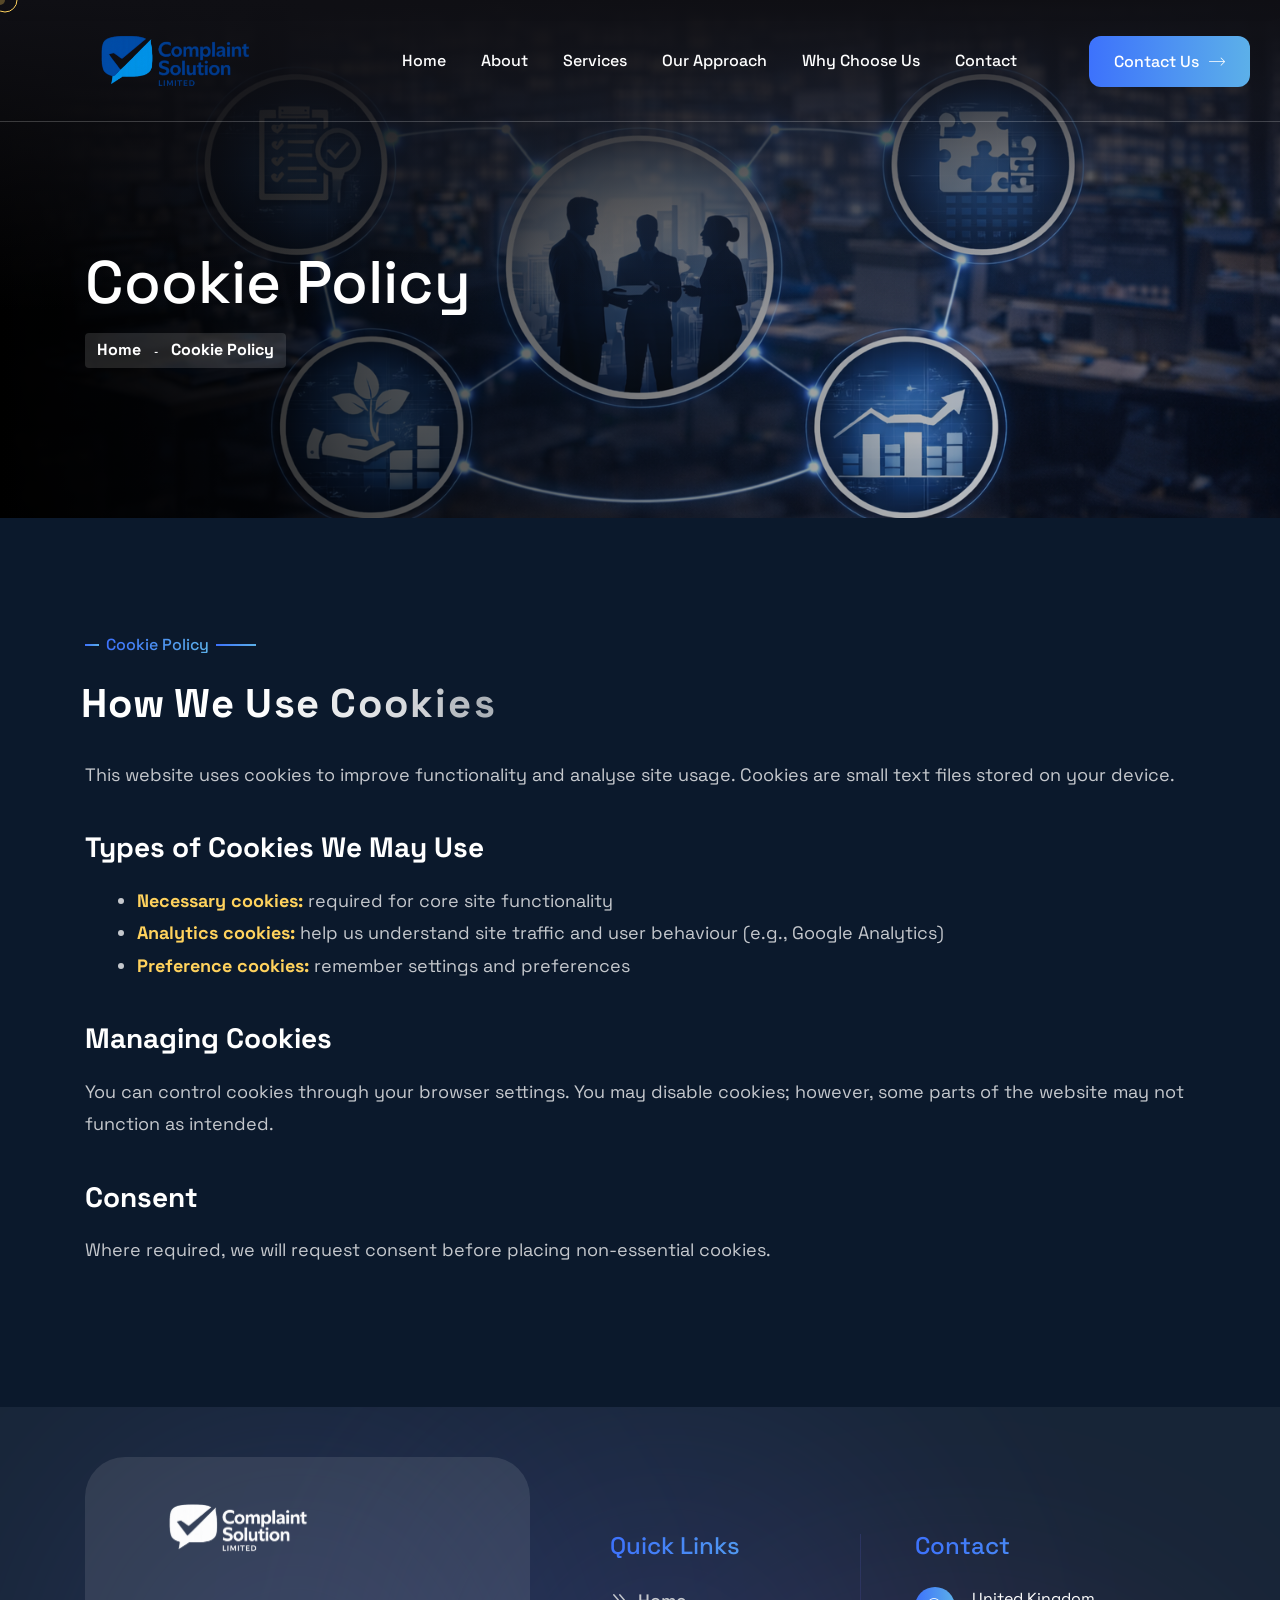
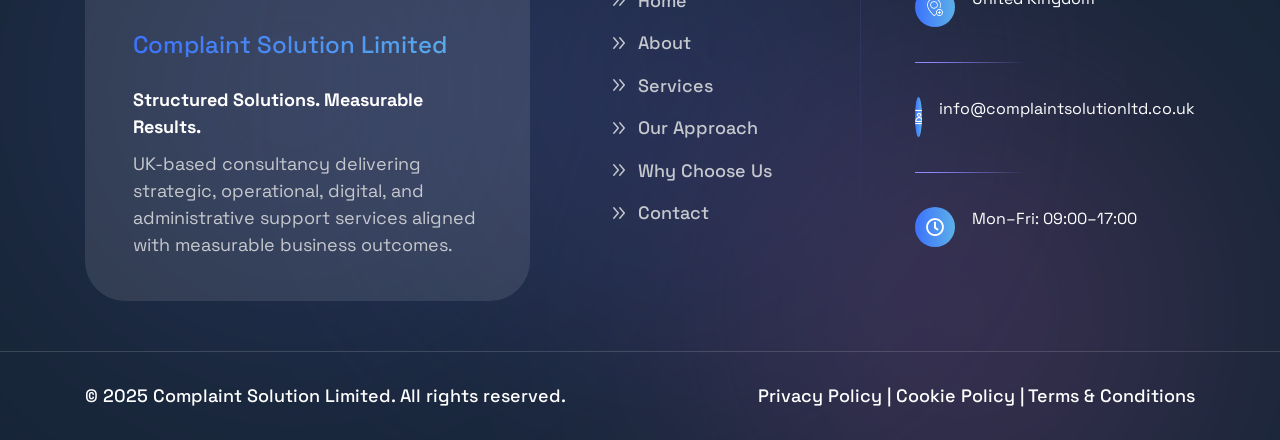
==== techguru-pack/03-deploy/cookie-policy.html @ a0448b96 "updated" ====
<!DOCTYPE html>
<html lang="en">

<head>
    <meta charset="UTF-8" />
    <meta name="viewport" content="width=device-width, initial-scale=1.0" />
    <title> Cookie Policy || Complaint Solution Limited </title>
    <!-- favicons Icons -->
    <link rel="apple-touch-icon" sizes="180x180" href="assets/images/favicons/apple-touch-icon.png" />
    <link rel="icon" type="image/png" sizes="32x32" href="assets/images/favicons/favicon-32x32.png" />
    <link rel="icon" type="image/png" sizes="16x16" href="assets/images/favicons/favicon-16x16.png" />
    <link rel="manifest" href="assets/images/favicons/site.webmanifest" />
    <meta name="description" content="Cookie Policy for Complaint Solution Limited" />

    <!-- fonts -->
    <link rel="preconnect" href="https://fonts.googleapis.com">
    <link rel="preconnect" href="https://fonts.gstatic.com" crossorigin>

    <link href="https://fonts.googleapis.com/css2?family=Space+Grotesk:wght@300..700&display=swap" rel="stylesheet">
    <link href="https://fonts.googleapis.com/css2?family=Marcellus&display=swap" rel="stylesheet">


    <link rel="stylesheet" href="assets/css/bootstrap.min.css" />
    <link rel="stylesheet" href="assets/css/animate.min.css" />
    <link rel="stylesheet" href="assets/css/custom-animate.css" />
    <link rel="stylesheet" href="assets/css/swiper.min.css" />
    <link rel="stylesheet" href="assets/css/font-awesome-all.css" />
    <link rel="stylesheet" href="assets/css/jarallax.css" />
    <link rel="stylesheet" href="assets/css/jquery.magnific-popup.css" />
    <link rel="stylesheet" href="assets/css/odometer.min.css" />
    <link rel="stylesheet" href="assets/css/flaticon.css">
    <link rel="stylesheet" href="assets/css/owl.carousel.min.css" />
    <link rel="stylesheet" href="assets/css/owl.theme.default.min.css" />
    <link rel="stylesheet" href="assets/css/nice-select.css" />
    <link rel="stylesheet" href="assets/css/jquery-ui.css" />
    <link rel="stylesheet" href="assets/css/aos.css" />
    <link rel="stylesheet" href="assets/css/twentytwenty.css" />


    <link rel="stylesheet" href="assets/css/module-css/banner.css" />
    <link rel="stylesheet" href="assets/css/module-css/slider.css" />
    <link rel="stylesheet" href="assets/css/module-css/footer.css" />
    <link rel="stylesheet" href="assets/css/module-css/services.css" />
    <link rel="stylesheet" href="assets/css/module-css/sliding-text.css" />
    <link rel="stylesheet" href="assets/css/module-css/about.css" />
    <link rel="stylesheet" href="assets/css/module-css/counter.css" />
    <link rel="stylesheet" href="assets/css/module-css/portfolio.css" />
    <link rel="stylesheet" href="assets/css/module-css/process.css" />
    <link rel="stylesheet" href="assets/css/module-css/contact.css" />
    <link rel="stylesheet" href="assets/css/module-css/testimonial.css" />
    <link rel="stylesheet" href="assets/css/module-css/brand.css" />
    <link rel="stylesheet" href="assets/css/module-css/newsletter.css" />
    <link rel="stylesheet" href="assets/css/module-css/team.css" />
    <link rel="stylesheet" href="assets/css/module-css/pricing.css" />
    <link rel="stylesheet" href="assets/css/module-css/event.css" />
    <link rel="stylesheet" href="assets/css/module-css/blog.css" />
    <link rel="stylesheet" href="assets/css/module-css/why-choose.css" />
    <link rel="stylesheet" href="assets/css/module-css/page-header.css" />

    <!-- template styles -->
    <link rel="stylesheet" href="assets/css/style.css" />
    <link rel="stylesheet" href="assets/css/responsive.css" />
</head>

<body class="custom-cursor inner-page">

    <div class="custom-cursor__cursor"></div>
    <div class="custom-cursor__cursor-two"></div>

    <!--Start Preloader-->
    <div class="loader js-preloader">
        <div></div>
        <div></div>
        <div></div>
    </div>
    <!--End Preloader-->

    <div class="page-wrapper">
        <header class="main-header-two">
            <div class="main-menu-two__top">
            </div>
            <nav class="main-menu main-menu-two">
                <div class="main-menu-two__wrapper">
                    <div class="main-menu-two__wrapper-inner">
                        <div class="main-menu-two__left">
                            <div class="main-menu-two__logo">
                                <a href="index.html"><img src="assets/images/Final_Logo/logo1.png" alt=""></a>
                            </div>
                        </div>
                        <div class="main-menu-two__main-menu-box">
                            <a href="#" class="mobile-nav__toggler"><i class="fa fa-bars"></i></a>
                            <ul class="main-menu__list">
                                <li class="scrollToLink">
                                    <a href="index.html#home">Home</a>
                                </li>
                                <li class="scrollToLink">
                                    <a href="index.html#about">About</a>
                                </li>
                                <li class="scrollToLink">
                                    <a href="index.html#services">Services</a>
                                </li>
                                <li class="scrollToLink">
                                    <a href="index.html#approach">Our Approach</a>
                                </li>
                                <li class="scrollToLink">
                                    <a href="index.html#why-choose">Why Choose Us</a>
                                </li>
                                <li class="scrollToLink">
                                    <a href="index.html#contact">Contact</a>
                                </li>
                            </ul>
                        </div>
                        <div class="main-menu-two__right">
                            <div class="main-menu-two__btn-box">
                                <a href="index.html#contact" class="thm-btn">Contact Us<span
                                        class="icon-right-arrow"></span></a>
                            </div>
                        </div>
                    </div>
                </div>
            </nav>
        </header>

        <div class="stricky-header stricked-menu main-menu main-menu-two">
            <div class="sticky-header__content"></div><!-- /.sticky-header__content -->
        </div><!-- /.stricky-header -->

        <!--Page Header Start-->
        <section class="page-header">
            <div class="page-header__bg" style="background-image: url(assets/images/Ref/About1.png);"></div>
            <div class="container">
                <div class="page-header__inner">
                    <h2>Cookie Policy</h2>
                    <div class="thm-breadcrumb__box">
                        <ul class="thm-breadcrumb list-unstyled">
                            <li><a href="index.html">Home</a></li>
                            <li><span>-</span></li>
                            <li>Cookie Policy</li>
                        </ul>
                    </div>
                </div>
            </div>
        </section>
        <!--Page Header End-->

        <!--Cookie Policy Start-->
        <section class="privacy-policy" style="padding: 120px 0;">
            <div class="container">
                <div class="row">
                    <div class="col-xl-12">
                        <div class="privacy-policy__content" style="color: var(--techguru-gray);">
                            <div class="section-title text-left sec-title-animation animation-style2" style="margin-bottom: 30px;">
                                <div class="section-title__tagline-box">
                                    <div class="section-title__tagline-shape-1"></div>
                                    <span class="section-title__tagline">Cookie Policy</span>
                                    <div class="section-title__tagline-shape-2"></div>
                                </div>
                                <h2 class="section-title__title title-animation">How We Use Cookies</h2>
                            </div>
                            <p style="font-size: 18px; line-height: 1.8; margin-bottom: 20px;">This website uses cookies to improve functionality and analyse site usage. Cookies are small
                            text files stored on your device.</p>
                            
                            <h3 style="margin-top: 40px; margin-bottom: 20px; font-weight: 700; color: var(--techguru-white);">Types of Cookies We May Use</h3>
                            <ul style="list-style-type: disc; margin-left: 20px; margin-bottom: 20px; font-size: 18px; line-height: 1.8;">
                                <li><strong style="color: var(--techguru-base);">Necessary cookies:</strong> required for core site functionality</li>
                                <li><strong style="color: var(--techguru-base);">Analytics cookies:</strong> help us understand site traffic and user behaviour (e.g., Google Analytics)</li>
                                <li><strong style="color: var(--techguru-base);">Preference cookies:</strong> remember settings and preferences</li>
                            </ul>

                            <h3 style="margin-top: 40px; margin-bottom: 20px; font-weight: 700; color: var(--techguru-white);">Managing Cookies</h3>
                            <p style="margin-bottom: 20px; font-size: 18px; line-height: 1.8;">You can control cookies through your browser settings. You may disable cookies; however,
                            some parts of the website may not function as intended.</p>

                            <h3 style="margin-top: 40px; margin-bottom: 20px; font-weight: 700; color: var(--techguru-white);">Consent</h3>
                            <p style="margin-bottom: 20px; font-size: 18px; line-height: 1.8;">Where required, we will request consent before placing non-essential cookies.</p>
                        </div>
                    </div>
                </div>
            </div>
        </section>
        <!--Cookie Policy End-->

        <!--Site Footer Two Start-->
        <footer class="site-footer-two">
            <div class="site-footer-two__shape-1"></div>
            <div class="site-footer-two__shape-2"></div>
            <div class="site-footer-two__shape-3"></div>
            <div class="site-footer-two__top">
                <div class="container">
                    <div class="row">
                        <div class="col-xl-5 col-lg-6 col-md-6 wow fadeInUp" data-wow-delay="100ms">
                            <div class="site-footer-two__about">
                                <div class="site-footer-two__logo">
                                    <a href="index.html"><img src="assets/images/Final_Logo/white_logo.png" alt=""></a>
                                </div>
                                <h4 class="footer-widget-two__title" style="margin-top: 20px;">Complaint Solution Limited</h4>
                                <p class="site-footer-two__about-text" style="color: var(--techguru-white); font-weight: 700; margin-bottom: 10px;">Structured Solutions. Measurable Results.</p>
                                <p class="site-footer-two__about-text">UK-based consultancy delivering strategic, operational, digital, and administrative support services aligned with measurable business outcomes.</p>
                            </div>
                        </div>
                        <div class="col-xl-3 col-lg-6 col-md-6 wow fadeInUp" data-wow-delay="200ms">
                            <div class="footer-widget-two__quick-links">
                                <h4 class="footer-widget-two__title">Quick Links</h4>
                                <ul class="footer-widget-two__quick-links-list list-unstyled">
                                    <li><a href="index.html#home"><span class="icon-right-arrow-2"></span>Home</a></li>
                                    <li><a href="index.html#about"><span class="icon-right-arrow-2"></span>About</a></li>
                                    <li><a href="index.html#services"><span class="icon-right-arrow-2"></span>Services</a></li>
                                    <li><a href="index.html#approach"><span class="icon-right-arrow-2"></span>Our Approach</a></li>
                                    <li><a href="index.html#why-choose"><span class="icon-right-arrow-2"></span>Why Choose Us</a></li>
                                    <li><a href="index.html#contact"><span class="icon-right-arrow-2"></span>Contact</a></li>
                                </ul>
                            </div>
                        </div>
                        <div class="col-xl-4 col-lg-6 col-md-6 wow fadeInUp" data-wow-delay="300ms">
                            <div class="footer-widget-two__support">
                                <h4 class="footer-widget-two__title">Contact</h4>
                                <ul class="list-unstyled site-footer-two__contact-list">
                                    <li>
                                        <div class="site-footer-two__contact-icon">
                                            <span class="icon-pin"></span>
                                        </div>
                                        <div class="site-footer-two__contact-content">
                                            <p class="site-footer-two__contact-info">United Kingdom</p>
                                        </div>
                                    </li>
                                    <li>
                                        <div class="site-footer-two__contact-icon">
                                            <span class="icon-contact"></span>
                                        </div>
                                        <div class="site-footer-two__contact-content">
                                            <p class="site-footer-two__contact-info">
                                                <a href="mailto:info@complaintsolutionltd.co.uk"
                                                    class="site-footer-two__contact-mail">info@complaintsolutionltd.co.uk</a>
                                            </p>
                                        </div>
                                    </li>
                                    <li>
                                        <div class="site-footer-two__contact-icon">
                                            <span class="far fa-clock"></span>
                                        </div>
                                        <div class="site-footer-two__contact-content">
                                            <p class="site-footer-two__contact-info">Mon–Fri: 09:00–17:00</p>
                                        </div>
                                    </li>
                                </ul>
                            </div>
                        </div>
                    </div>
                </div>
            </div>
            <div class="site-footer-two__bottom">
                <div class="container">
                    <div class="row">
                        <div class="col-xl-12">
                            <div class="site-footer-two__bottom-inner">
                                <div class="site-footer-two__copyright">
                                    <p class="site-footer-two__copyright-text">
                                        © 2025 Complaint Solution Limited. All rights reserved.
                                    </p>
                                </div>
                                <div class="site-footer-two__social-box">
                                    <p class="site-footer-two__copyright-text">
                                        <a href="privacy-policy.html">Privacy Policy</a> | <a href="cookie-policy.html">Cookie Policy</a> | <a href="terms-conditions.html">Terms & Conditions</a>
                                    </p>
                                </div>
                            </div>
                        </div>
                    </div>
                </div>
            </div>
        </footer>
        <!--Site Footer Two End-->

    </div>


    <div class="mobile-nav__wrapper">
        <div class="mobile-nav__overlay mobile-nav__toggler"></div>
        <!-- /.mobile-nav__overlay -->
        <div class="mobile-nav__content">
            <span class="mobile-nav__close mobile-nav__toggler"><i class="fa fa-times"></i></span>

            <div class="logo-box">
                <a href="index.html" aria-label="logo image"><img src="assets/images/resources/logo-2.png" width="150"
                        alt="" /></a>
            </div>
            <!-- /.logo-box -->
            <div class="mobile-nav__container"></div>
            <!-- /.mobile-nav__container -->

            <ul class="mobile-nav__contact list-unstyled">
                <li>
                    <i class="fa fa-envelope"></i>
                    <a href="mailto:info@complaintsolutionltd.co.uk">info@complaintsolutionltd.co.uk</a>
                </li>
            </ul><!-- /.mobile-nav__contact -->
            <div class="mobile-nav__top">
                <div class="mobile-nav__social">
                    <a href="#" class="fab fa-twitter"></a>
                    <a href="#" class="fab fa-facebook-square"></a>
                    <a href="#" class="fab fa-pinterest-p"></a>
                    <a href="#" class="fab fa-instagram"></a>
                </div><!-- /.mobile-nav__social -->
            </div><!-- /.mobile-nav__top -->

        </div>
        <!-- /.mobile-nav__content -->
    </div>
    <!-- /.mobile-nav__wrapper -->

    <!-- Search Popup -->
    <div class="search-popup">
        <div class="color-layer"></div>
        <button class="close-search"><span class="far fa-times fa-fw"></span></button>
        <form method="post" action="#">
            <div class="form-group">
                <input type="search" name="search-field" value="" placeholder="Search Here" required="">
                <button type="submit"><i class="fas fa-search"></i></button>
            </div>
        </form>
    </div>
    <!-- End Search Popup -->

    <a href="#" data-target="html" class="scroll-to-target scroll-to-top">
        <span class="scroll-to-top__wrapper"><span class="scroll-to-top__inner"></span></span>
        <span class="scroll-to-top__text"> Go Back Top</span>
    </a>

    <script src="assets/js/jquery-3.6.0.min.js"></script>
    <script src="assets/js/bootstrap.bundle.min.js"></script>
    <script src="assets/js/jarallax.min.js"></script>
    <script src="assets/js/jquery.ajaxchimp.min.js"></script>
    <script src="assets/js/jquery.appear.min.js"></script>
    <script src="assets/js/swiper.min.js"></script>
    <script src="assets/js/jquery.magnific-popup.min.js"></script>
    <script src="assets/js/jquery.validate.min.js"></script>
    <script src="assets/js/odometer.min.js"></script>
    <script src="assets/js/wNumb.min.js"></script>
    <script src="assets/js/wow.js"></script>
    <script src="assets/js/isotope.js"></script>
    <script src="assets/js/owl.carousel.min.js"></script>
    <script src="assets/js/jquery-ui.js"></script>
    <script src="assets/js/jquery.nice-select.min.js"></script>
    <script src="assets/js/twentytwenty.js"></script>
    <script src="assets/js/jquery.event.move.js"></script>
    <script src="assets/js/marquee.min.js"></script>
    <script src="assets/js/jquery.circleType.js"></script>
    <script src="assets/js/jquery.fittext.js"></script>
    <script src="assets/js/jquery.lettering.min.js"></script>
    <script src="assets/js/typed-2.0.11.js"></script>
    <script src="assets/js/jquery-sidebar-content.js"></script>
    <script src="assets/js/aos.js"></script>
    <script src="assets/js/countdown.min.js"></script>

    <script src="assets/js/gsap/gsap.js"></script>
    <script src="assets/js/gsap/ScrollTrigger.js"></script>
    <script src="assets/js/gsap/SplitText.js"></script>

    <!-- template js -->
    <script src="assets/js/script.js"></script>

</body>

</html>
---- techguru-pack/03-deploy/assets/css/twentytwenty.css ----
.twentytwenty-horizontal .twentytwenty-handle:before,
.twentytwenty-horizontal .twentytwenty-handle:after,
.twentytwenty-vertical .twentytwenty-handle:before,
.twentytwenty-vertical .twentytwenty-handle:after {
  content: " ";
  display: block;
  background: white;
  position: absolute;
  z-index: 30;
  -webkit-box-shadow: 0px 0px 12px rgba(51, 51, 51, 0.5);
  -moz-box-shadow: 0px 0px 12px rgba(51, 51, 51, 0.5);
  box-shadow: 0px 0px 12px rgba(51, 51, 51, 0.5);
}

.twentytwenty-horizontal .twentytwenty-handle:before {
  width: 4px;
  height: 231px;
  left: 50%;
  margin-left: -1.5px;
  top: -231px;
}

.twentytwenty-horizontal .twentytwenty-handle:after {
  width: 4px;
  height: 231px;
  left: 50%;
  margin-left: -1.5px;
  bottom: -231px;
}

.twentytwenty-vertical .twentytwenty-handle:before,
.twentytwenty-vertical .twentytwenty-handle:after {
  width: 9999px;
  height: 3px;
  top: 50%;
  margin-top: -1.5px;
}

.twentytwenty-before-label,
.twentytwenty-after-label,
.twentytwenty-overlay {
  position: absolute;
  top: 0;
  width: 100%;
  height: 100%;
}

.twentytwenty-before-label,
.twentytwenty-after-label,
.twentytwenty-overlay {
  -webkit-transition-duration: 0.5s;
  -moz-transition-duration: 0.5s;
  transition-duration: 0.5s;
}

.twentytwenty-before-label,
.twentytwenty-after-label {
  -webkit-transition-property: opacity;
  -moz-transition-property: opacity;
  transition-property: opacity;
}

.twentytwenty-before-label:before,
.twentytwenty-after-label:before {
  color: white;
  font-size: 13px;
  letter-spacing: 0.1em;
}

.twentytwenty-before-label:before,
.twentytwenty-after-label:before {
  position: absolute;
  background: rgba(255, 255, 255, 0.2);
  line-height: 38px;
  padding: 0 20px;
  -webkit-border-radius: 2px;
  -moz-border-radius: 2px;
  border-radius: 2px;
}

.twentytwenty-horizontal .twentytwenty-before-label:before,
.twentytwenty-horizontal .twentytwenty-after-label:before {
  bottom: 0px;
  margin-top: -19px;
}

.twentytwenty-vertical .twentytwenty-before-label:before,
.twentytwenty-vertical .twentytwenty-after-label:before {
  left: 50%;
  margin-left: -45px;
  text-align: center;
  width: 90px;
}

.twentytwenty-left-arrow,
.twentytwenty-right-arrow,
.twentytwenty-up-arrow,
.twentytwenty-down-arrow {
  width: 0;
  height: 0;
  border: 6px inset transparent;
  position: absolute;
}

.twentytwenty-left-arrow,
.twentytwenty-right-arrow {
  top: 50%;
  margin-top: -6px;
}

.twentytwenty-up-arrow,
.twentytwenty-down-arrow {
  left: 50%;
  margin-left: -6px;
}

.twentytwenty-container {
  -webkit-box-sizing: content-box;
  -moz-box-sizing: content-box;
  box-sizing: content-box;
  z-index: 0;
  overflow: hidden;
  position: relative;
  -webkit-user-select: none;
  -moz-user-select: none;
}

.twentytwenty-container img {
  max-width: 100%;
  position: absolute;
  top: 0;
  display: block;
}

.twentytwenty-container.active .twentytwenty-overlay,
.twentytwenty-container.active :hover.twentytwenty-overlay {
  background: rgba(0, 0, 0, 0);
}

.twentytwenty-container.active .twentytwenty-overlay .twentytwenty-before-label,
.twentytwenty-container.active .twentytwenty-overlay .twentytwenty-after-label,
.twentytwenty-container.active :hover.twentytwenty-overlay .twentytwenty-before-label,
.twentytwenty-container.active :hover.twentytwenty-overlay .twentytwenty-after-label {
  opacity: 0;
}

.twentytwenty-container * {
  -webkit-box-sizing: content-box;
  -moz-box-sizing: content-box;
  box-sizing: content-box;
}

.twentytwenty-before-label {
  opacity: 0;
}

.twentytwenty-before-label:before {
  content: attr(data-content);
}

.twentytwenty-after-label {
  opacity: 0;
}

.twentytwenty-after-label:before {
  content: attr(data-content);
}

.twentytwenty-horizontal .twentytwenty-before-label:before {
  left: 10px;
}

.twentytwenty-horizontal .twentytwenty-after-label:before {
  right: 10px;
}

.twentytwenty-vertical .twentytwenty-before-label:before {
  top: 10px;
}

.twentytwenty-vertical .twentytwenty-after-label:before {
  bottom: 10px;
}


.twentytwenty-overlay:hover .twentytwenty-after-label {
  opacity: 0;
}

.twentytwenty-overlay:hover .twentytwenty-before-label {
  opacity: 0;
}

.twentytwenty-before {
  z-index: 20;
}

.twentytwenty-after {
  z-index: 10;
}

.twentytwenty-handle {
  height: 60px;
  width: 60px;
  position: absolute;
  left: 50%;
  top: 50%;
  margin-left: -31px;
  margin-top: -22px;
  border-radius: 50%;
  z-index: 40;
  cursor: pointer;
  background-color: var(--pureshine-black);
  box-shadow: none;
  border: 3px solid var(--pureshine-white);
}

.twentytwenty-horizontal .twentytwenty-handle:before {
  bottom: 50%;
  margin-bottom: 22px;
  -webkit-box-shadow: none;
  -moz-box-shadow: none;
  box-shadow: none;
}

.twentytwenty-horizontal .twentytwenty-handle:after {
  top: 100%;
  -webkit-box-shadow: none;
  -moz-box-shadow: none;
  box-shadow: none;
}

.twentytwenty-vertical .twentytwenty-handle:before {
  left: 50%;
  margin-left: 22px;
  -webkit-box-shadow: 3px 0 0 white, 0px 0px 12px rgba(51, 51, 51, 0.5);
  -moz-box-shadow: 3px 0 0 white, 0px 0px 12px rgba(51, 51, 51, 0.5);
  box-shadow: 3px 0 0 white, 0px 0px 12px rgba(51, 51, 51, 0.5);
}

.twentytwenty-vertical .twentytwenty-handle:after {
  right: 50%;
  margin-right: 22px;
  -webkit-box-shadow: -3px 0 0 white, 0px 0px 12px rgba(51, 51, 51, 0.5);
  -moz-box-shadow: -3px 0 0 white, 0px 0px 12px rgba(51, 51, 51, 0.5);
  box-shadow: -3px 0 0 white, 0px 0px 12px rgba(51, 51, 51, 0.5);
}

.twentytwenty-left-arrow {
  border-right: 6px solid var(--pureshine-white);
  left: 50%;
  margin-left: -17px;
}

.twentytwenty-right-arrow {
  border-left: 6px solid var(--pureshine-white);
  right: 50%;
  margin-right: -17px;
}

.twentytwenty-up-arrow {
  border-bottom: 6px solid var(--pureshine-base);
  top: 50%;
  margin-top: -17px;
}

.twentytwenty-down-arrow {
  border-top: 6px solid var(--pureshine-base);
  bottom: 50%;
  margin-bottom: -17px;
}
---- techguru-pack/03-deploy/assets/css/module-css/banner.css ----
/*--------------------------------------------------------------
# Banner One
--------------------------------------------------------------*/
.banner-one {
    position: relative;
    display: block;
    overflow: hidden;
    padding: 306px 0 0px;
    z-index: 1;
}

.banner-one__bg {
    position: absolute;
    top: 0;
    left: 0;
    right: 0;
    bottom: 0;
    opacity: 0.09;
    background-repeat: no-repeat;
    background-size: cover;
    background-position: center;
    z-index: -1;
}

.banner-one__shape-bg {
    position: absolute;
    left: 0;
    right: 0;
    bottom: 0;
    height: 192px;
    background-repeat: no-repeat;
    background-size: cover;
    background-position: top center;
    z-index: -1;
}

.banner-one__inner {
    position: relative;
    display: block;
    text-align: center;
}

.banner-one__title {
    font-size: 60px;
    color: var(--techguru-white);
    line-height: 1.2em;
    font-weight: 500;
    margin-bottom: 20px;
}

.banner-one__title span {
    color: var(--techguru-base);
}

.banner-one__btn-box {
    position: relative;
    display: block;
}

.banner-one__btn-box .thm-btn {
    background: linear-gradient(270deg, #5CB0E9 0%, #3D72FC 100%);
}

.banner-one__img-box {
    position: relative;
    display: block;
    margin-top: 50px;
    z-index: 1;
}

.banner-one__img {
    position: relative;
    display: block;
    max-width: 1100px;
    width: 100%;
    margin: 0 auto 0;
}

.banner-one__img img {
    width: 100%;
    border-top-left-radius: 40px;
    border-top-right-radius: 40px;
}

.banner-one__video-link {
    position: absolute;
    top: 50%;
    left: 50%;
    transform: translateY(-50%) translateX(-50%);
    z-index: 1;
}

.banner-one__video-icon {
    position: relative;
    display: -webkit-box;
    display: -ms-flexbox;
    display: flex;
    -webkit-box-align: center;
    -ms-flex-align: center;
    align-items: center;
    -webkit-box-pack: center;
    -ms-flex-pack: center;
    justify-content: center;
    width: 60px;
    height: 60px;
    line-height: 60px;
    text-align: center;
    font-size: 20px;
    color: var(--techguru-white);
    border-radius: 50%;
    margin: 0 auto 0;
    transition: all 0.5s ease;
    -moz-transition: all 0.5s ease;
    -webkit-transition: all 0.5s ease;
    -ms-transition: all 0.5s ease;
    -o-transition: all 0.5s ease;
}

.banner-one__video-icon::after {
    content: "";
    position: absolute;
    top: 0px;
    left: 0px;
    right: 0px;
    bottom: 0px;
    border-radius: 50%;
    background: linear-gradient(270deg, #5CB0E9 0%, #3D72FC 100%);
    z-index: -1;
}

.banner-one__video-icon:before {
    content: "";
    position: absolute;
    top: -10px;
    left: -10px;
    right: -10px;
    bottom: -10px;
    border-radius: 50%;
    border: 10px solid transparent;
    background: linear-gradient(90deg, #8F88FF, #5CB0E9) border-box;
    -webkit-mask: linear-gradient(#fff 0 0) padding-box,
        linear-gradient(#fff 0 0);
    -webkit-mask-composite: xor;
    mask-composite: exclude;
    -webkit-transition: all 500ms ease;
    -moz-transition: all 500ms ease;
    -ms-transition: all 500ms ease;
    -o-transition: all 500ms ease;
    transition: all 500ms ease;
    visibility: visible;
    opacity: .20;
    z-index: -1;
}

.banner-one__video-icon:hover {
    background-color: var(--techguru-base);
    color: var(--techguru-black);
}

.banner-one__video-link .ripple,
.banner-one__video-icon .ripple:before,
.banner-one__video-icon .ripple:after {
    position: absolute;
    top: 50%;
    left: 50%;
    width: 76px;
    height: 76px;
    border-radius: 50%;
    -webkit-transform: translate(-50%, -50%);
    transform: translate(-50%, -50%);
    -ms-box-shadow: 0 0 0 0 rgba(var(--techguru-white-rgb), 0.6);
    -o-box-shadow: 0 0 0 0 rgba(var(--techguru-white-rgb), 0.6);
    -webkit-box-shadow: 0 0 0 0 rgba(var(--techguru-white-rgb), 0.6);
    box-shadow: 0 0 0 0 rgba(var(--techguru-white-rgb), 0.6);
    -webkit-animation: ripple 3s infinite;
    animation: ripple 3s infinite;
}

.banner-one__video-icon .ripple:before {
    -webkit-animation-delay: 0.9s;
    animation-delay: 0.9s;
    content: "";
    position: absolute;
}

.banner-one__video-icon .ripple:after {
    -webkit-animation-delay: 0.6s;
    animation-delay: 0.6s;
    content: "";
    position: absolute;
}

















/*--------------------------------------------------------------
# End
--------------------------------------------------------------*/
---- techguru-pack/03-deploy/assets/css/module-css/slider.css ----
/*--------------------------------------------------------------
# Main Slider
--------------------------------------------------------------*/
.main-slider {
    position: relative;
    display: block;
    background-color: var(--techguru-black);
    z-index: 91;
}

.main-slider .swiper-slide {
    position: relative;
    background-color: var(--techguru-black);
}

.main-slider__shape-1 {
    position: absolute;
    top: 0;
    left: 0;
    mix-blend-mode: lighten;
    z-index: -1;
}

.main-slider__shape-1 img {
    width: auto;
}

.main-slider__shape-2 {
    position: absolute;
    top: 250px;
    left: 50px;
    width: 262px;
    height: 262px;
    background: linear-gradient(270deg, #FA5674 0%, #6065D4 100%);
    filter: blur(150px);
    z-index: -1;
}

.main-slider__shape-3 {
    position: absolute;
    top: 70px;
    right: 0;
    mix-blend-mode: lighten;
    z-index: -1;
}

.main-slider__shape-3 img {
    width: auto;
}

.main-slider__shape-4 {
    position: absolute;
    top: 0px;
    right: 400px;
    z-index: -1;
}

.main-slider__shape-4 img {
    width: auto;
}

.main-slider__shape-5 {
    position: absolute;
    top: 0px;
    right: 0px;
    z-index: -1;
}

.main-slider__shape-5 img {
    width: auto;
}

.main-slider .container {
    position: relative;
    padding-top: 320px;
    padding-bottom: 116px;
    z-index: 30;
}

.main-slider__content {
    position: relative;
    display: block;
    z-index: 15;
}

.main-slider__sub-title-box {
    position: relative;
    display: inline-flex;
    align-items: center;
    flex-wrap: wrap;
    gap: 10px;
    background-color: rgba(var(--techguru-white-rgb), .04);
    border-radius: 17px;
    padding: 5px 20px 5px;
    padding-left: 10px;
    margin-bottom: 17px;
    opacity: 0;
    -webkit-transform: perspective(400px) rotateY(0deg) translateY(-80px);
    -ms-transform: perspective(400px) rotateY(0deg) translateY(-80px);
    transform: perspective(400px) rotateY(0deg) translateY(-80px);
    -webkit-transform-origin: bottom;
    -ms-transform-origin: bottom;
    transform-origin: bottom;
    -webkit-transition: all 1500ms ease;
    -moz-transition: all 1500ms ease;
    -ms-transition: all 1500ms ease;
    -o-transition: all 1500ms ease;
    transition: all 1500ms ease;
    z-index: 1;
}

.main-slider__sub-title-box:before {
    content: "";
    position: absolute;
    top: 0px;
    left: 0px;
    right: 0px;
    bottom: 0px;
    border-radius: 17px;
    border: 1px solid transparent;
    background: linear-gradient(90deg, #6065D4, #FA5674) border-box;
    -webkit-mask: linear-gradient(#fff 0 0) padding-box,
        linear-gradient(#fff 0 0);
    -webkit-mask-composite: xor;
    mask-composite: exclude;
    -webkit-transition: all 500ms ease;
    -moz-transition: all 500ms ease;
    -ms-transition: all 500ms ease;
    -o-transition: all 500ms ease;
    transition: all 500ms ease;
    visibility: visible;
    opacity: .20;
    z-index: -1;
}

.main-slider .swiper-slide-active .main-slider__sub-title-box {
    opacity: 1;
    -webkit-transform: perspective(400px) rotateY(0deg) translateY(0px);
    -ms-transform: perspective(400px) rotateY(0deg) translateY(0px);
    transform: perspective(400px) rotateY(0deg) translateY(0px);
    -webkit-transition-delay: 1500ms;
    -moz-transition-delay: 1500ms;
    -ms-transition-delay: 1500ms;
    -o-transition-delay: 1500ms;
    transition-delay: 1500ms;
}

.main-slider__sub-title-icon {
    position: relative;
    display: flex;
    align-items: center;
}

.main-slider__sub-title-icon img {
    width: auto;
}

.main-slider__sub-title {
    font-size: 14px;
    color: var(--techguru-white);
    font-weight: 700;
    line-height: 24px;
}

.main-slider__title {
    position: relative;
    font-size: 56px;
    color: var(--techguru-white);
    font-weight: 500;
    line-height: 1.2em;
    opacity: 0;
    -webkit-transform: perspective(400px) rotateX(0deg) translateY(-120px);
    -ms-transform: perspective(400px) rotateX(0deg) translateY(-120px);
    transform: perspective(400px) rotateX(0deg) translateY(-120px);
    -webkit-transform-origin: bottom;
    -ms-transform-origin: bottom;
    transform-origin: bottom;
    -webkit-transition: all 1500ms ease;
    -moz-transition: all 1500ms ease;
    -ms-transition: all 1500ms ease;
    -o-transition: all 1500ms ease;
    transition: all 1500ms ease;
}

.main-slider__title span {
    color: var(--techguru-base);
    font-family: var(--techguru-font-two);
}

.main-slider .swiper-slide-active .main-slider__title {
    opacity: 1;
    -webkit-transform: perspective(400px) rotateY(0deg) translateY(0px);
    -ms-transform: perspective(400px) rotateY(0deg) translateY(0px);
    transform: perspective(400px) rotateY(0deg) translateY(0px);
    -webkit-transition-delay: 1200ms;
    -moz-transition-delay: 1200ms;
    -ms-transition-delay: 1200ms;
    -o-transition-delay: 1200ms;
}

.main-slider__text {
    position: relative;
    display: block;
    font-size: 20px;
    font-weight: 400;
    color: var(--techguru-gray);
    line-height: 30px;
    margin-top: 27px;
    margin-bottom: 48px;
    opacity: 0;
    -webkit-transform: perspective(400px) rotateY(0deg) translateY(120px);
    -ms-transform: perspective(400px) rotateY(0deg) translateY(120px);
    transform: perspective(400px) rotateY(0deg) translateY(120px);
    -webkit-transform-origin: bottom;
    -ms-transform-origin: bottom;
    transform-origin: bottom;
    -webkit-transition: all 1500ms ease;
    -moz-transition: all 1500ms ease;
    -ms-transition: all 1500ms ease;
    -o-transition: all 1500ms ease;
    transition: all 1500ms ease;
    z-index: 1;
}

.main-slider .swiper-slide-active .main-slider__text {
    opacity: 1;
    -webkit-transform: perspective(400px) rotateY(0deg) translateY(0px);
    -ms-transform: perspective(400px) rotateY(0deg) translateY(0px);
    transform: perspective(400px) rotateY(0deg) translateY(0px);
    -webkit-transition-delay: 1500ms;
    -moz-transition-delay: 1500ms;
    -ms-transition-delay: 1500ms;
    -o-transition-delay: 1500ms;
    transition-delay: 1500ms;
}

.main-slider__btn-and-trustpilot-box {
    position: relative;
    display: flex;
    align-items: center;
    flex-wrap: wrap;
    gap: 50px;
    opacity: 0;
    -webkit-transform: perspective(400px) rotateY(0deg) translateY(120px);
    -ms-transform: perspective(400px) rotateY(0deg) translateY(120px);
    transform: perspective(400px) rotateY(0deg) translateY(120px);
    -webkit-transform-origin: bottom;
    -ms-transform-origin: bottom;
    transform-origin: bottom;
    -webkit-transition: all 1500ms ease;
    -moz-transition: all 1500ms ease;
    -ms-transition: all 1500ms ease;
    -o-transition: all 1500ms ease;
    transition: all 1500ms ease;
}

.main-slider .swiper-slide-active .main-slider__btn-and-trustpilot-box {
    opacity: 1;
    -webkit-transform: perspective(400px) rotateY(0deg) translateY(0px);
    -ms-transform: perspective(400px) rotateY(0deg) translateY(0px);
    transform: perspective(400px) rotateY(0deg) translateY(0px);
    -webkit-transition-delay: 1800ms;
    -moz-transition-delay: 1800ms;
    -ms-transition-delay: 1800ms;
    -o-transition-delay: 1800ms;
    transition-delay: 1800ms;
}

.main-slider__btn-box {
    position: relative;
    display: block;

}

.main-slider__btn-box .thm-btn {
    background: linear-gradient(270deg, #5CB0E9 0%, #3D72FC 100%);
}

.main-slider__trustpilot-box {
    position: relative;
    display: flex;
    align-items: center;
    flex-wrap: wrap;
    gap: 10px;
}

.main-slider__trustpilot-img-list {
    position: relative;
    display: flex;
    align-items: center;
    flex-wrap: wrap;
}

.main-slider__trustpilot-img-list li {
    position: relative;
    display: block;
}

.main-slider__trustpilot-img-list li+li {
    margin-left: -10px;
}

.main-slider__trustpilot-img {
    position: relative;
    display: block;
    width: 44px;
    overflow: hidden;
    border-radius: 50%;
}

.main-slider__trustpilot-img img {
    width: 100%;
    border-radius: 50%;
    border: 1px solid var(--techguru-white);
}

.main-slider__trustpilot-content-box {
    position: relative;
    display: block;
}

.main-slider__trustpilot-logo {
    position: relative;
    display: block;
}

.main-slider__trustpilot-logo img {
    width: auto;
}

.main-slider__trustpilot-rating-review {
    position: relative;
    display: flex;
    align-items: center;
    flex-wrap: wrap;
    margin-top: 4px;
}

.main-slider__trustpilot-rating {
    font-size: 14px;
    color: var(--techguru-base);
}

.main-slider__trustpilot-review {
    font-size: 14px;
    color: var(--techguru-white);
    position: relative;
    display: block;
    margin-left: 12px;
}

.main-slider__trustpilot-review:before {
    content: "";
    position: absolute;
    top: 7px;
    bottom: 7px;
    left: -6px;
    width: 1px;
    background-color: var(--techguru-white);
}

.main-slider__img {
    position: absolute;
    bottom: -90px;
    right: 0;
    opacity: 0;
    -webkit-transform: perspective(400px) rotateY(0deg) translateY(100px) scale(1.0);
    -ms-transform: perspective(400px) rotateY(0deg) translateY(100px) scale(1.0);
    transform: perspective(400px) rotateY(0deg) translateY(100px) scale(1.0);
    -webkit-transform-origin: center;
    -ms-transform-origin: center;
    transform-origin: center;
    visibility: hidden;
    -webkit-transition: all 1500ms ease;
    -moz-transition: all 1500ms ease;
    -ms-transition: all 1500ms ease;
    -o-transition: all 1500ms ease;
    transition: all 1500ms ease;
    z-index: 1;
}


.main-slider__img::before {
    content: "";
    position: absolute;
    bottom: 0;
    left: 0;
    right: 0;
    height: 100px;
    background: rgb(11, 25, 44);
    background: linear-gradient(0deg, rgba(11, 25, 44, 1) 23%, rgba(11, 25, 44, 0) 100%);
    z-index: 1;
}

.main-slider__img img {
    width: auto;
}

.main-slider .swiper-slide-active .main-slider__img {
    visibility: visible;
    opacity: 1;
    -webkit-transform: perspective(400px) rotateY(0deg) translateY(0px) scale(1.0);
    -ms-transform: perspective(400px) rotateY(0deg) translateY(0px) scale(1.0);
    transform: perspective(400px) rotateY(0deg) translateY(0px) scale(1.0);
    -webkit-transition-delay: 2000ms;
    -moz-transition-delay: 2000ms;
    -ms-transition-delay: 2000ms;
    -o-transition-delay: 2000ms;
    transition-delay: 2000ms;
}

.main-slider__video-link {
    position: absolute;
    top: 50px;
    right: 550px;
    z-index: 1;
}

.main-slider__video-icon {
    position: relative;
    display: -webkit-box;
    display: -ms-flexbox;
    display: flex;
    -webkit-box-align: center;
    -ms-flex-align: center;
    align-items: center;
    -webkit-box-pack: center;
    -ms-flex-pack: center;
    justify-content: center;
    width: 60px;
    height: 60px;
    line-height: 60px;
    text-align: center;
    font-size: 20px;
    color: var(--techguru-white);
    border-radius: 50%;
    margin: 0 auto 0;
    transition: all 0.5s ease;
    -moz-transition: all 0.5s ease;
    -webkit-transition: all 0.5s ease;
    -ms-transition: all 0.5s ease;
    -o-transition: all 0.5s ease;
}

.main-slider__video-icon::after {
    content: "";
    position: absolute;
    top: 0px;
    left: 0px;
    right: 0px;
    bottom: 0px;
    border-radius: 50%;
    background: linear-gradient(270deg, #5CB0E9 0%, #3D72FC 100%);
    z-index: -1;
}

.main-slider__video-icon:before {
    content: "";
    position: absolute;
    top: -10px;
    left: -10px;
    right: -10px;
    bottom: -10px;
    border-radius: 50%;
    border: 10px solid transparent;
    background: linear-gradient(90deg, #8F88FF, #5CB0E9) border-box;
    -webkit-mask: linear-gradient(#fff 0 0) padding-box,
        linear-gradient(#fff 0 0);
    -webkit-mask-composite: xor;
    mask-composite: exclude;
    -webkit-transition: all 500ms ease;
    -moz-transition: all 500ms ease;
    -ms-transition: all 500ms ease;
    -o-transition: all 500ms ease;
    transition: all 500ms ease;
    visibility: visible;
    opacity: .20;
    z-index: -1;
}

.main-slider__video-icon:hover {
    background-color: var(--techguru-base);
    color: var(--techguru-black);
}

.main-slider__video-link .ripple,
.main-slider__video-icon .ripple:before,
.main-slider__video-icon .ripple:after {
    position: absolute;
    top: 50%;
    left: 50%;
    width: 76px;
    height: 76px;
    border-radius: 50%;
    -webkit-transform: translate(-50%, -50%);
    transform: translate(-50%, -50%);
    -ms-box-shadow: 0 0 0 0 rgba(var(--techguru-white-rgb), 0.6);
    -o-box-shadow: 0 0 0 0 rgba(var(--techguru-white-rgb), 0.6);
    -webkit-box-shadow: 0 0 0 0 rgba(var(--techguru-white-rgb), 0.6);
    box-shadow: 0 0 0 0 rgba(var(--techguru-white-rgb), 0.6);
    -webkit-animation: ripple 3s infinite;
    animation: ripple 3s infinite;
}

.main-slider__video-icon .ripple:before {
    -webkit-animation-delay: 0.9s;
    animation-delay: 0.9s;
    content: "";
    position: absolute;
}

.main-slider__video-icon .ripple:after {
    -webkit-animation-delay: 0.6s;
    animation-delay: 0.6s;
    content: "";
    position: absolute;
}

.main-slider__shield-check-icon {
    position: absolute;
    top: -10px;
    right: 35px;
    height: 80px;
    width: 80px;
    background-color: rgba(92, 233, 139, .15);
    border-radius: 50%;
    display: flex;
    align-items: center;
    justify-content: center;
    animation: topBottom 3s ease-in-out infinite;
    z-index: 1;
}

.main-slider__shield-check-icon:before {
    content: "";
    top: 10px;
    right: 10px;
    bottom: 10px;
    left: 10px;
    position: absolute;
    background-color: rgba(92, 233, 139, .62);
    border-radius: 50%;
    z-index: -1;
}

.main-slider__shield-check-icon img {
    width: auto;
}





#main-slider-pagination {
    display: flex;
    align-items: flex-end;
    justify-content: center;
    flex-direction: column;
    max-width: 100%;
    width: 100%;
    position: absolute;
    left: 0;
    right: 0;
    top: 50%;
    transform: translateY(-50%);
    padding: 0 50px;
    margin: 0 auto !important;
    height: 0;
    line-height: 0;
    z-index: 100;
}

#main-slider-pagination:before {
    content: "";
    position: absolute;
    top: 10px;
    bottom: 10px;
    left: 20px;
    right: -20px;
    background-color: rgba(var(--techguru-base-rgb), .52);
    border-radius: 200px;
    z-index: -1;
}

#main-slider-pagination .swiper-pagination-bullet {
    position: relative;
    display: block;
    width: 14px;
    height: 14px;
    padding: 5px 0;
    margin: 15px 0px;
    background: transparent;
    border-radius: 50%;
    border: 2px solid var(--techguru-white);
    opacity: 1;
    transition: all 200ms linear;
    transition-delay: 0.1s;
}

#main-slider-pagination .swiper-pagination-bullet.swiper-pagination-bullet-active {
    opacity: 1;
}

#main-slider-pagination .swiper-pagination-bullet::before {
    position: absolute;
    top: -10px;
    left: -10px;
    bottom: -10px;
    right: -10px;
    border: 2px solid var(--techguru-white);
    border-radius: 50%;
    transform: scale(0);
    transition: all 200ms linear;
    transition-delay: 0.1s;
    content: "";
}

#main-slider-pagination .swiper-pagination-bullet.swiper-pagination-bullet-active::before,
#main-slider-pagination .swiper-pagination-bullet:hover {
    transform: scale(1.0);
}

/*--------------------------------------------------------------
  # Main Slider Two
  --------------------------------------------------------------*/
.main-slider-two {
    position: relative;
    display: block;
    background-color: var(--techguru-black);
    z-index: 2;
}

.main-slider-two .swiper-slide {
    position: relative;
    background-color: var(--techguru-black);
}

.main-slider-two__bg {
    position: absolute;
    top: 0;
    left: 0;
    right: 0;
    bottom: 0;
    background-repeat: no-repeat;
    background-position: center;
    background-size: cover;
    background-repeat: no-repeat;
    background-position: center;
    -webkit-transform: scale(1);
    transform: scale(1);
    -webkit-transition: opacity 1500ms ease-in, -webkit-transform 7000ms ease;
    transition: opacity 1500ms ease-in, -webkit-transform 7000ms ease;
    transition: transform 7000ms ease, opacity 1500ms ease-in;
    transition: transform 7000ms ease, opacity 1500ms ease-in, -webkit-transform 7000ms ease;
    z-index: -1;
}

.main-slider-two__bg:before {
    content: "";
    position: absolute;
    top: 0;
    left: 0;
    right: 0;
    bottom: 0;
    background: linear-gradient(270deg, rgba(8, 17, 31, 0) 0%, rgba(8, 17, 31, 0.9) 78.9%);
}


.main-slider-two__bg::after {
    content: "";
    position: absolute;
    left: 0;
    top: 0;
    bottom: 0;
    right: 0;
    opacity: 0.80;
    background: linear-gradient(90deg, rgba(0, 0, 0, 0) 0%, #000000 100%);
    transform: matrix(-1, 0, 0, 1, 0, 0);
}

.main-slider-two .swiper-slide-active .main-slider-two__bg {
    -webkit-transform: scale(1.1);
    transform: scale(1.1);
}

.main-slider-two .container {
    position: relative;
    padding-top: 290px;
    padding-bottom: 260px;
    z-index: 30;
}

.main-slider-two__content {
    position: relative;
    display: block;
    z-index: 15;
}

.main-slider-two__sub-title-box {
    position: relative;
    display: inline-flex;
    align-items: center;
    flex-wrap: wrap;
    gap: 10px;
    background-color: rgba(var(--techguru-white-rgb), .04);
    border-radius: 17px;
    padding: 5px 20px 5px;
    padding-left: 10px;
    margin-bottom: 17px;
    opacity: 0;
    -webkit-transform: perspective(400px) rotateY(0deg) translateY(-80px);
    -ms-transform: perspective(400px) rotateY(0deg) translateY(-80px);
    transform: perspective(400px) rotateY(0deg) translateY(-80px);
    -webkit-transform-origin: bottom;
    -ms-transform-origin: bottom;
    transform-origin: bottom;
    -webkit-transition: all 1500ms ease;
    -moz-transition: all 1500ms ease;
    -ms-transition: all 1500ms ease;
    -o-transition: all 1500ms ease;
    transition: all 1500ms ease;
    z-index: 1;
}

.main-slider-two__sub-title-box:before {
    content: "";
    position: absolute;
    top: 0px;
    left: 0px;
    right: 0px;
    bottom: 0px;
    border-radius: 17px;
    border: 1px solid transparent;
    background: linear-gradient(90deg, #6065D4, #FA5674) border-box;
    -webkit-mask: linear-gradient(#fff 0 0) padding-box,
        linear-gradient(#fff 0 0);
    -webkit-mask-composite: xor;
    mask-composite: exclude;
    -webkit-transition: all 500ms ease;
    -moz-transition: all 500ms ease;
    -ms-transition: all 500ms ease;
    -o-transition: all 500ms ease;
    transition: all 500ms ease;
    visibility: visible;
    opacity: .20;
    z-index: -1;
}

.main-slider-two .swiper-slide-active .main-slider-two__sub-title-box {
    opacity: 1;
    -webkit-transform: perspective(400px) rotateY(0deg) translateY(0px);
    -ms-transform: perspective(400px) rotateY(0deg) translateY(0px);
    transform: perspective(400px) rotateY(0deg) translateY(0px);
    -webkit-transition-delay: 1500ms;
    -moz-transition-delay: 1500ms;
    -ms-transition-delay: 1500ms;
    -o-transition-delay: 1500ms;
    transition-delay: 1500ms;
}

.main-slider-two__sub-title-icon {
    position: relative;
    display: flex;
    align-items: center;
}

.main-slider-two__sub-title-icon img {
    width: auto;
}

.main-slider-two__sub-title {
    font-size: 14px;
    color: var(--techguru-white);
    font-weight: 700;
    line-height: 24px;
}

.main-slider-two__title {
    position: relative;
    font-size: 52px;
    color: var(--techguru-white);
    font-weight: 500;
    line-height: 1.3em;
    opacity: 0;
    -webkit-transform: perspective(400px) rotateX(0deg) translateY(-120px);
    -ms-transform: perspective(400px) rotateX(0deg) translateY(-120px);
    transform: perspective(400px) rotateX(0deg) translateY(-120px);
    -webkit-transform-origin: bottom;
    -ms-transform-origin: bottom;
    transform-origin: bottom;
    -webkit-transition: all 1500ms ease;
    -moz-transition: all 1500ms ease;
    -ms-transition: all 1500ms ease;
    -o-transition: all 1500ms ease;
    transition: all 1500ms ease;
}

.main-slider-two__title span {
    color: var(--techguru-base);
    font-family: var(--techguru-font-two);
}

.main-slider-two .swiper-slide-active .main-slider-two__title {
    opacity: 1;
    -webkit-transform: perspective(400px) rotateY(0deg) translateY(0px);
    -ms-transform: perspective(400px) rotateY(0deg) translateY(0px);
    transform: perspective(400px) rotateY(0deg) translateY(0px);
    -webkit-transition-delay: 1200ms;
    -moz-transition-delay: 1200ms;
    -ms-transition-delay: 1200ms;
    -o-transition-delay: 1200ms;
}

.main-slider-two__text {
    position: relative;
    display: block;
    font-size: 20px;
    font-weight: 400;
    color: var(--techguru-gray);
    line-height: 30px;
    margin-top: 15px;
    margin-bottom: 25px;
    opacity: 0;
    -webkit-transform: perspective(400px) rotateY(0deg) translateY(120px);
    -ms-transform: perspective(400px) rotateY(0deg) translateY(120px);
    transform: perspective(400px) rotateY(0deg) translateY(120px);
    -webkit-transform-origin: bottom;
    -ms-transform-origin: bottom;
    transform-origin: bottom;
    -webkit-transition: all 1500ms ease;
    -moz-transition: all 1500ms ease;
    -ms-transition: all 1500ms ease;
    -o-transition: all 1500ms ease;
    transition: all 1500ms ease;
    z-index: 1;
}

.main-slider-two .swiper-slide-active .main-slider-two__text {
    opacity: 1;
    -webkit-transform: perspective(400px) rotateY(0deg) translateY(0px);
    -ms-transform: perspective(400px) rotateY(0deg) translateY(0px);
    transform: perspective(400px) rotateY(0deg) translateY(0px);
    -webkit-transition-delay: 1500ms;
    -moz-transition-delay: 1500ms;
    -ms-transition-delay: 1500ms;
    -o-transition-delay: 1500ms;
    transition-delay: 1500ms;
}

.main-slider-two__btns-box {
    position: relative;
    display: flex;
    align-items: center;
    flex-wrap: wrap;
    gap: 25px;
    opacity: 0;
    -webkit-transform: perspective(400px) rotateY(0deg) translateY(120px);
    -ms-transform: perspective(400px) rotateY(0deg) translateY(120px);
    transform: perspective(400px) rotateY(0deg) translateY(120px);
    -webkit-transform-origin: bottom;
    -ms-transform-origin: bottom;
    transform-origin: bottom;
    -webkit-transition: all 1500ms ease;
    -moz-transition: all 1500ms ease;
    -ms-transition: all 1500ms ease;
    -o-transition: all 1500ms ease;
    transition: all 1500ms ease;
}

.main-slider-two__btn-box-2 {
    position: relative;
    display: block;
    z-index: 1;
}

.main-slider-two__btn-box-2:before {
    content: "";
    position: absolute;
    top: 0px;
    left: 0px;
    right: 0px;
    bottom: 0px;
    border-radius: 12px;
    border: 1px solid transparent;
    background: linear-gradient(90deg, #6065D4, #FA5674) border-box;
    -webkit-mask: linear-gradient(#fff 0 0) padding-box,
        linear-gradient(#fff 0 0);
    -webkit-mask-composite: xor;
    mask-composite: exclude;
    -webkit-transition: all 500ms ease;
    -moz-transition: all 500ms ease;
    -ms-transition: all 500ms ease;
    -o-transition: all 500ms ease;
    transition: all 500ms ease;
    visibility: visible;
    opacity: 1;
    z-index: -1;
}

.main-slider-two__btn-box-2 .thm-btn {
    background: transparent;
}

.main-slider-two .swiper-slide-active .main-slider-two__btns-box {
    opacity: 1;
    -webkit-transform: perspective(400px) rotateY(0deg) translateY(0px);
    -ms-transform: perspective(400px) rotateY(0deg) translateY(0px);
    transform: perspective(400px) rotateY(0deg) translateY(0px);
    -webkit-transition-delay: 1800ms;
    -moz-transition-delay: 1800ms;
    -ms-transition-delay: 1800ms;
    -o-transition-delay: 1800ms;
    transition-delay: 1800ms;
}

.main-slider-two__shield-check-icon {
    position: absolute;
    top: -70px;
    left: 600px;
    height: 80px;
    width: 80px;
    background: linear-gradient(270deg, rgba(92, 176, 233, 0.2) 0%, rgba(143, 136, 255, 0.2) 100%);
    border-radius: 50%;
    display: flex;
    align-items: center;
    justify-content: center;
    animation: topBottom 3s ease-in-out infinite;
    z-index: 1;
}

.main-slider-two__shield-check-icon:before {
    content: "";
    top: 10px;
    right: 10px;
    bottom: 10px;
    left: 10px;
    position: absolute;
    background: linear-gradient(270deg, #5CB0E9 0%, #3D72FC 100%);
    border-radius: 50%;
    z-index: -1;
}

.main-slider-two__shield-check-icon img {
    width: auto;
}

.main-slider-two__menu {
    position: absolute;
    display: flex;
    align-items: center;
    flex-wrap: wrap;
    gap: 28px;
    top: 290px;
    left: -41px;
    transform: rotate(-90deg);
    z-index: 5;
}

.main-slider-two__menu li {
    position: relative;
    display: block;
}

.main-slider-two__menu li:before {
    content: "";
    position: absolute;
    top: 5px;
    bottom: 4px;
    left: -14px;
    width: 1px;
    background-color: rgba(var(--techguru-white-rgb), .10);
}

.main-slider-two__menu li:first-child:before {
    display: none;
}

.main-slider-two__menu li a {
    font-size: 16px;
    color: var(--techguru-white);
    font-weight: 500;
}

.main-slider-two__menu li a:hover {
    color: var(--techguru-base);
}

.main-slider-two__social-box {
    position: absolute;
    display: flex;
    align-items: center;
    flex-wrap: wrap;
    gap: 18px;
    left: -57px;
    bottom: 140px;
    transform: rotate(-90deg);
    z-index: 5;
}

.main-slider-two__social-title {
    font-size: 18px;
    font-weight: 500;
    line-height: 18px;
    color: var(--techguru-white);
}

.main-slider-two__social-box-inner {
    position: relative;
    display: flex;
    align-items: center;
    flex-wrap: wrap;
    gap: 10px;
}

.main-slider-two__social-box-inner a {
    position: relative;
    display: flex;
    align-items: center;
    justify-content: center;
    font-size: 22px;
    color: var(--techguru-white);
    -webkit-transition: all 500ms ease;
    transition: all 500ms ease;
    z-index: 1;
}

.main-slider-two__social-box-inner a:hover {
    color: var(--techguru-base);
}

.main-slider-two__shape-1 {
    position: absolute;
    top: 173px;
    bottom: 0;
    left: 99px;
    width: 1px;
    background-color: rgba(var(--techguru-white-rgb), .20);
    z-index: -1;
}

.main-slider-two__shape-2 {
    position: absolute;
    bottom: 0;
    left: 0;
    opacity: .03;
    z-index: -1;
}

.main-slider-two__shape-2 img {
    width: auto;
}

.main-slider-two__shape-3 {
    position: absolute;
    top: 0;
    right: 0;
    opacity: .10;
    z-index: -1;
}

.main-slider-two__shape-3 img {
    width: auto;
}

.brand-two {
    position: absolute;
    bottom: 0;
    left: 0;
    right: 0;
    z-index: 50;
}

.brand-two__wrapper {
    position: relative;
    display: block;
}

.brand-two__inner {
    position: relative;
    display: flex;
    align-items: center;
    justify-content: space-between;
    margin-left: 100px;
    border-top: 1px solid rgba(var(--techguru-white-rgb), .20);
    padding: 18px 50px;
}

.brand-two__left {
    position: relative;
    display: block;
}

.brand-two__left:before {
    content: "";
    position: absolute;
    top: 4px;
    bottom: 4px;
    right: -50px;
    width: 1px;
    background-color: rgba(var(--techguru-white-rgb), .20);
}

.brand-two__right {
    position: relative;
    display: block;
    max-width: 955px;
    width: 100%;
}

.brand-two__carousel {
    position: relative;
    display: block;
}

.brand-two__single {
    position: relative;
    display: block;
}

.brand-two__img {
    position: relative;
    display: block;
}

.brand-two__img img {
    width: auto !important;
    margin: 0 auto;
    opacity: 1;
    -webkit-transition: all 500ms ease;
    transition: all 500ms ease;
}

.brand-two__single:hover .brand-two__img img {
    opacity: .50;
}

.main-slider-two__nav {
    position: absolute;
    top: 50%;
    left: 0;
    right: 0;
    max-width: 100%;
    width: 100%;
    margin: 0 auto 0;
    display: flex;
    align-items: flex-end;
    justify-content: center;
    flex-direction: column;
    transform: translateY(-50%);
    padding: 0 60px;
    height: 0;
    line-height: 0;
    z-index: 100;
}

.main-slider-two__nav .swiper-button-next,
.main-slider-two__nav .swiper-button-prev {
    position: relative;
    top: auto;
    left: auto;
    right: auto;
    bottom: auto;
    z-index: 100;
    width: 44px;
    height: 44px;
    font-size: 20px;
    opacity: 1;
    margin: 0;
    padding: 15px 0;
    text-align: center;
    transition: all 500ms ease;
    border-radius: 12px;
    border: 1px solid var(--techguru-white);
    background: transparent;
}

.main-slider-two__nav .swiper-button-next:hover,
.main-slider-two__nav .swiper-button-prev:hover {
    border: 1px solid transparent;
}

.main-slider-two__nav .swiper-button-next:hover::before,
.main-slider-two__nav .swiper-button-prev:hover::before {
    visibility: visible;
    opacity: 1;
}

.main-slider-two__nav .swiper-button-next::before,
.main-slider-two__nav .swiper-button-prev::before {
    content: "";
    position: absolute;
    top: 0px;
    left: 0px;
    right: 0px;
    bottom: 0px;
    border-radius: 12px;
    background: linear-gradient(270deg, #5CB0E9 0%, #3D72FC 100%);
    -webkit-transition: all 500ms ease;
    -moz-transition: all 500ms ease;
    -ms-transition: all 500ms ease;
    -o-transition: all 500ms ease;
    transition: all 500ms ease;
    visibility: hidden;
    opacity: 0;
    z-index: -1;
}

.main-slider-two__nav .swiper-button-next i,
.main-slider-two__nav .swiper-button-prev i {
    position: relative;
    display: flex;
    align-items: center;
    justify-content: center;
    color: var(--techguru-white);
    -webkit-transition: all 500ms ease;
    transition: all 500ms ease;
}

.main-slider-two__nav .swiper-button-next:hover i,
.main-slider-two__nav .swiper-button-prev:hover i {
    color: var(--techguru-white);
}

.main-slider-two__nav .swiper-button-prev i {
    transform: rotateY(180deg);
}

.main-slider-two__nav .swiper-button-next::after,
.main-slider-two__nav .swiper-button-prev::after {
    display: none;
}

.main-slider-two__nav .swiper-button-next {
    margin-top: 10px;
}






/* Hero Feature Grid */
.hero-features-grid {
    margin-top: 70px;
    position: relative;
    display: block;
    opacity: 0;
    -webkit-transform: perspective(400px) rotateY(0deg) translateY(120px);
    -ms-transform: perspective(400px) rotateY(0deg) translateY(120px);
    transform: perspective(400px) rotateY(0deg) translateY(120px);
    -webkit-transform-origin: bottom;
    -ms-transform-origin: bottom;
    transform-origin: bottom;
    -webkit-transition: all 1500ms ease;
    -moz-transition: all 1500ms ease;
    -ms-transition: all 1500ms ease;
    -o-transition: all 1500ms ease;
    transition: all 1500ms ease;
    z-index: 1;
}

.main-slider-two .swiper-slide-active .hero-features-grid {
    opacity: 1;
    -webkit-transform: perspective(400px) rotateY(0deg) translateY(0px);
    -ms-transform: perspective(400px) rotateY(0deg) translateY(0px);
    transform: perspective(400px) rotateY(0deg) translateY(0px);
    -webkit-transition-delay: 2100ms;
    -moz-transition-delay: 2100ms;
    -ms-transition-delay: 2100ms;
    -o-transition-delay: 2100ms;
    transition-delay: 2100ms;
}

.hero-features-grid ul {
    display: grid;
    grid-template-columns: repeat(3, 1fr);
    gap: 15px 30px;
    margin: 0;
    padding: 0;
}

.hero-features-grid li {
    font-size: 16px;
    color: var(--techguru-white);
    display: flex;
    align-items: center;
    line-height: 1.4;
    font-weight: 500;
}

.hero-features-grid li i {
    color: #5CB0E9;
    font-size: 16px;
    margin-right: 12px;
    display: flex;
    align-items: center;
    justify-content: center;
}

/* Responsive Grid Adjustments */
@media (max-width: 1199px) {
    .hero-features-grid ul {
        grid-template-columns: repeat(2, 1fr);
    }
}

@media (max-width: 767px) {
    .hero-features-grid ul {
        grid-template-columns: 1fr;
        gap: 12px;
    }
    .hero-features-grid {
        margin-top: 30px;
    }
}

/*--------------------------------------------------------------
# End
--------------------------------------------------------------*/
---- techguru-pack/03-deploy/assets/css/module-css/footer.css ----
/*==============================================
    Site Footer
===============================================*/
.site-footer {
    position: relative;
    display: block;
    background-color: var(--techguru-black);
    overflow: hidden;
    z-index: 1;
}

.site-footer:before {
    content: "";
    position: absolute;
    top: 0;
    bottom: 0;
    left: 0;
    right: 0;
    background-color: rgba(var(--techguru-white-rgb), .05);
    z-index: -1;
}

.site-footer__shape-1 {
    position: absolute;
    bottom: 0;
    left: 0;
    mix-blend-mode: lighten;
    opacity: .20;
    animation: leftRight 4s ease-in-out infinite;
    z-index: -1;
}

.site-footer__shape-1 img {
    width: auto;
}

.site-footer__shape-2 {
    position: absolute;
    bottom: 0;
    right: 0;
    mix-blend-mode: lighten;
    opacity: .20;
    animation: topBottom 3s ease-in-out infinite;
    z-index: -1;
}

.site-footer__shape-2 img {
    width: auto;
}

.site-footer__shape-3 {
    position: absolute;
    bottom: 0;
    left: 0px;
    width: 730px;
    height: 765px;
    opacity: 0.7;
    filter: blur(120px);
    background: radial-gradient(50% 50% at 50% 50%, rgba(102, 105, 216, 0.62) 0%, rgba(7, 12, 20, 0) 100%);
    z-index: -1;
}

.site-footer__shape-4 {
    position: absolute;
    bottom: -135px;
    left: 595px;
    width: 730px;
    height: 765px;
    opacity: 0.7;
    filter: blur(120px);
    background: radial-gradient(50% 50% at 50% 50%, rgba(216, 102, 195, 0.62) 0%, rgba(7, 12, 20, 0) 100%);
    z-index: -1;
}

.site-footer__shape-5 {
    position: absolute;
    bottom: 0px;
    right: 250px;
    width: 730px;
    height: 765px;
    opacity: 0.7;
    filter: blur(120px);
    background: radial-gradient(50% 50% at 50% 50%, rgba(102, 105, 216, 0.62) 0%, rgba(7, 12, 20, 0) 100%);
    z-index: -1;
}

.site-footer__top {
    position: relative;
    display: block;
    padding: 60px 0 60px;
    z-index: 1;
}

.site-footer__top-bg {
    position: absolute;
    top: 0;
    left: 0;
    right: 0;
    bottom: 0;
    background-repeat: no-repeat;
    background-position: center;
    background-size: cover;
    opacity: .20;
    z-index: -1;
}

.site-footer__top-inner {
    position: relative;
    display: flex;
    align-items: center;
    justify-content: space-between;
    flex-wrap: wrap;
    z-index: 1;
}

.site-footer__logo {
    position: relative;
    display: block;
}

.site-footer__top-text-box {
    position: relative;
    display: block;
}

.site-footer__top-text {
    font-size: 20px;
    color: var(--techguru-white);
    line-height: 30px;
}

.site-footer__btn-box {
    position: relative;
    display: block;
}

.site-footer__btn {
    position: relative;
    display: inline-flex;
    align-items: center;
    justify-content: center;
    gap: 10px;
    font-size: 24px;
    color: var(--techguru-white);
    font-weight: 500;
    padding: 22px 48px 21px;
    border-radius: 35px;
    overflow: hidden;
    z-index: 1;
}

.site-footer__btn:hover {
    color: var(--techguru-black);
}

.site-footer__btn:before {
    content: "";
    position: absolute;
    top: 0px;
    left: 0px;
    right: 0px;
    bottom: 0px;
    border-radius: 35px;
    border: 1px solid transparent;
    background: linear-gradient(90deg, #3D72FC, #5CB0E9) border-box;
    -webkit-mask: linear-gradient(#fff 0 0) padding-box,
        linear-gradient(#fff 0 0);
    -webkit-mask-composite: xor;
    mask-composite: exclude;
    -webkit-transition: all 500ms ease;
    -moz-transition: all 500ms ease;
    -ms-transition: all 500ms ease;
    -o-transition: all 500ms ease;
    transition: all 500ms ease;
    visibility: visible;
    opacity: 1;
    z-index: -1;
}

.site-footer__btn:after {
    position: absolute;
    background-color: var(--techguru-base);
    bottom: 0;
    right: 0;
    content: "";
    width: 50%;
    height: 0;
    visibility: hidden;
    border-radius: 35px;
    opacity: 0;
    z-index: -1;
    transition: all 0.4s ease-in-out;
}

.site-footer__btn:hover:after {
    width: 100%;
    height: 100%;
    visibility: visible;
    opacity: 1;
}

.site-footer__main-content-box {
    position: relative;
    display: block;
    padding: 80px 0 80px;
    overflow: hidden;
    z-index: 1;
}

.site-footer__main-content-box:before {
    content: "";
    position: absolute;
    top: -1px;
    left: 0px;
    right: 0px;
    border: 1px solid transparent;
    background: linear-gradient(90deg, #3D72FC, #5CB0E9) border-box;
    -webkit-mask: linear-gradient(#fff 0 0) padding-box,
        linear-gradient(#fff 0 0);
    -webkit-mask-composite: xor;
    mask-composite: exclude;
    -webkit-transition: all 500ms ease;
    -moz-transition: all 500ms ease;
    -ms-transition: all 500ms ease;
    -o-transition: all 500ms ease;
    transition: all 500ms ease;
    visibility: visible;
    opacity: .20;
    z-index: -1;
}

.site-footer__main-content-box:after {
    content: "";
    position: absolute;
    bottom: -1px;
    left: 0px;
    right: 0px;
    border: 1px solid transparent;
    background: linear-gradient(90deg, #3D72FC, #5CB0E9) border-box;
    -webkit-mask: linear-gradient(#fff 0 0) padding-box,
        linear-gradient(#fff 0 0);
    -webkit-mask-composite: xor;
    mask-composite: exclude;
    -webkit-transition: all 500ms ease;
    -moz-transition: all 500ms ease;
    -ms-transition: all 500ms ease;
    -o-transition: all 500ms ease;
    transition: all 500ms ease;
    visibility: visible;
    opacity: .20;
    z-index: -1;
}

.footer-widget__contact {
    position: relative;
    display: block;
}

.footer-widget__contact-list {
    position: relative;
    display: block;
}

.footer-widget__contact-list li {
    position: relative;
    display: block;
}

.footer-widget__contact-list li+li {
    margin-top: 51px;
}

.footer-widget__contact-list li:before {
    content: "";
    position: absolute;
    bottom: -25px;
    left: 0;
    right: 150px;
    height: 1px;
    background: rgb(143, 136, 255);
    background: linear-gradient(90deg, rgba(143, 136, 255, 0) 0%, rgba(143, 136, 255, 1) 50%, rgba(143, 136, 255, 0) 100%);
}

.footer-widget__contact-list li:last-child:before {
    display: none;
}

.footer-widget__contact-list li .icon-box {
    position: relative;
    display: flex;
    align-items: center;
    flex-wrap: wrap;
    gap: 14px;
    margin-bottom: 13px;
}

.footer-widget__contact-list li .icon-box span {
    position: relative;
    display: flex;
    align-items: center;
    font-size: 18px;
    color: var(--techguru-white);
}

.footer-widget__contact-list li .icon-box p {
    font-size: 20px;
    font-weight: 700;
    color: var(--techguru-white);
    font-family: var(--techguru-font);
}

.footer-widget__contact-list li .text {
    position: relative;
    display: block;
}

.footer-widget__contact-list li .text p {
    font-size: 16px;
    font-weight: 500;
    line-height: 25px;
}

.footer-widget__contact-list li .text p a {
    position: relative;
    display: block;
}

.footer-widget__contact-list li .text p a.mail-box {
    font-size: 16px;
    font-weight: 500;
    color: var(--techguru-gray);
}

.footer-widget__contact-list li .text p a.mail-box:hover {
    color: var(--techguru-base);
}

.footer-widget__contact-list li .text p a.call-number {
    font-size: 24px;
    padding-top: 4px;
}

.footer-widget__contact-list li .text p a.call-number:hover {
    color: var(--techguru-white);
}

.footer-widget__quick-links {
    position: relative;
    display: block;
    margin-left: 25px;
    padding-left: 55px;
}

.footer-widget__quick-links:before {
    content: "";
    position: absolute;
    top: -80px;
    bottom: -146px;
    left: 0;
    width: 1px;
    background-color: rgba(var(--techguru-white-rgb), .10);
}

.footer-widget__title {
    position: relative;
    display: block;
    font-size: 24px;
    color: var(--techguru-white);
    text-transform: capitalize;
    font-weight: 500;
    line-height: 24px;
    margin-bottom: 24px;
}

.footer-widget__quick-links-list {
    position: relative;
    display: block;
}

.footer-widget__quick-links-list li+li {
    margin-top: 16px;
}

.footer-widget__quick-links-list li a {
    position: relative;
    display: inline-block;
    font-size: 18px;
    color: var(--techguru-white);
    font-weight: 400;
    -webkit-transition: all 500ms ease;
    transition: all 500ms ease;
}

.footer-widget__quick-links-list li a:hover {
    color: var(--techguru-base);
}

.footer-widget__quick-links-list li a:before {
    position: absolute;
    bottom: -1px;
    left: 0;
    right: 0;
    height: 2px;
    background-color: var(--techguru-base);
    content: "";
    transition: transform 500ms ease;
    transform: scale(0, 1);
    transform-origin: left center;
}

.footer-widget__quick-links-list li a:hover:before {
    transform: scale(1, 1);
    transform-origin: right center;
}

.footer-widget__support {
    position: relative;
    display: block;
    padding-left: 55px;
    margin-right: 25px;
}

.footer-widget__support:before {
    content: "";
    position: absolute;
    top: -80px;
    bottom: -146px;
    left: 0;
    width: 1px;
    background-color: rgba(var(--techguru-white-rgb), .10);
}

.footer-widget__support:after {
    content: "";
    position: absolute;
    top: -80px;
    bottom: -146px;
    right: 0;
    width: 1px;
    background-color: rgba(var(--techguru-white-rgb), .10);
}

.footer-widget__newsletter {
    position: relative;
    display: block;
}

.footer-widget__newsletter-box {
    position: relative;
    display: block;
}

.footer-widget__newsletter-text {
    font-size: 16px;
    line-height: 26px;
    margin-bottom: 27px;
}

.site-footer__newsletter-form {
    position: relative;
    display: block;
}

.site-footer__newsletter-input {
    position: relative;
    display: block;
}

.site-footer__newsletter-input input[type="email"] {
    font-size: 16px;
    color: var(--techguru-white);
    font-weight: 400;
    height: 60px;
    width: 100%;
    background: transparent;
    border: 1px solid rgba(var(--techguru-white-rgb), .20);
    border-radius: 16px;
    outline: none;
    padding: 0 25px 0;
    padding-right: 60px;
}

.site-footer__newsletter-btn {
    position: absolute;
    top: 5px;
    right: 5px;
    height: 48px;
    width: 48px;
    border: none;
    border-radius: 10px;
    background: linear-gradient(270deg, #FA5674 0%, #6065D4 100%);
    font-size: 18px;
    color: var(--techguru-white);
    padding: 0;
}

.site-footer__newsletter-btn span {
    position: relative;
    display: flex;
    align-items: center;
    justify-content: center;
}

.site-footer__newsletter-form .checked-box {
    position: relative;
    display: block;
    margin-top: 4px;
}

.site-footer__newsletter-form .checked-box label {
    position: relative;
    display: inline-block;
    padding-left: 30px;
    margin-right: 0px;
    margin-bottom: 0;
    color: var(--techguru-white);
    font-size: 16px;
    line-height: 26px;
    font-weight: 400;
    text-transform: none;
    cursor: pointer;
    font-family: var(--techguru-font);
}

.site-footer__newsletter-form .checked-box input[type="checkbox"] {
    display: none;
}

.site-footer__newsletter-form .checked-box input[type="checkbox"]+label span {
    position: absolute;
    top: 2px;
    left: 0;
    width: 20px;
    height: 20px;
    border-radius: 4px;
    vertical-align: middle;
    background-color: transparent;
    background: transparent;
    cursor: pointer;
    -webkit-transition: all 300ms ease;
    -moz-transition: all 300ms ease;
    -ms-transition: all 300ms ease;
    -o-transition: all 300ms ease;
    transition: all 300ms ease;
    border: 0;
}

.site-footer__newsletter-form .checked-box label span:after {
    content: "";
    position: absolute;
    top: 0px;
    left: 0px;
    right: 0px;
    bottom: 0px;
    border-radius: 4px;
    border: 1px solid transparent;
    background: linear-gradient(90deg, #6065D4, #FA5674) border-box;
    -webkit-mask: linear-gradient(#fff 0 0) padding-box,
        linear-gradient(#fff 0 0);
    -webkit-mask-composite: xor;
    mask-composite: exclude;
    -webkit-transition: all 500ms ease;
    -moz-transition: all 500ms ease;
    -ms-transition: all 500ms ease;
    -o-transition: all 500ms ease;
    transition: all 500ms ease;
    visibility: visible;
    opacity: 1;
    z-index: -1;
}

.site-footer__newsletter-form .checked-box label span:before {
    position: absolute;
    top: 4px;
    left: 6px;
    display: block;
    border-bottom: 2px solid var(--techguru-white);
    border-right: 2px solid var(--techguru-white);
    content: '';
    width: 6px;
    height: 9px;
    pointer-events: none;
    -webkit-transform-origin: 66% 66%;
    -ms-transform-origin: 66% 66%;
    transform-origin: 66% 66%;
    -webkit-transform: rotate(45deg);
    -ms-transform: rotate(45deg);
    transform: rotate(45deg);
    -webkit-transition: all 0.15s ease-in-out;
    transition: all 0.15s ease-in-out;
    opacity: 0;
}

.site-footer__newsletter-form.checked-box input[type="checkbox"]:checked+label span {
    border-color: var(--techguru-white);
}

.site-footer__newsletter-form .checked-box input[type="checkbox"]:checked+label span:before {
    opacity: 1;
}

.site-footer__social-box {
    position: relative;
    display: block;
    margin-top: 49px;
}

.site-footer__social-title {
    font-size: 24px;
    font-weight: 500;
    color: var(--techguru-white);
    line-height: 24px;
    margin-bottom: 16px;
}

.site-footer__social-box-inner {
    position: relative;
    display: flex;
    align-items: center;
    flex-wrap: wrap;
    gap: 10px;
}

.site-footer__social-box-inner a {
    position: relative;
    display: flex;
    align-items: center;
    justify-content: center;
    height: 48px;
    width: 48px;
    background-color: transparent;
    border: 1px solid rgba(var(--techguru-white-rgb), .20);
    border-radius: 50%;
    font-size: 22px;
    color: var(--techguru-white);
    -webkit-transition: all 500ms ease;
    transition: all 500ms ease;
    z-index: 1;
}

.site-footer__social-box-inner a:before {
    position: absolute;
    top: 0;
    left: 0;
    right: 0;
    bottom: 0;
    content: "";
    background: linear-gradient(270deg, #FA5674 0%, #6065D4 100%);
    border-radius: 50%;
    transform: scale(0.0);
    transform-origin: center;
    transform-style: preserve-3d;
    transition: all 0.4s cubic-bezier(0.62, 0.21, 0.45, 1.52);
    z-index: -1;
}

.site-footer__social-box-inner a:hover:before {
    transform: scaleX(1.0);
}

.site-footer__bottom {
    position: relative;
    display: block;
    padding: 44.5px 0;
}

.site-footer__bottom-inner {
    position: relative;
    display: flex;
    align-items: center;
    justify-content: center;
    text-align: center;
}

.site-footer__copyright {
    position: relative;
    display: block;
}

.site-footer__copyright-text {
    font-size: 18px;
    color: var(--techguru-white);
    font-weight: 400;
}

.site-footer__copyright-text a {
    color: var(--techguru-white);
}

.site-footer__copyright-text a:hover {
    color: var(--techguru-base);
}

/*--------------------------------------------------------------
# Site Footer Two
--------------------------------------------------------------*/
.site-footer-two {
    position: relative;
    display: block;
    overflow: hidden;
    background-color: var(--techguru-black);
    z-index: 1;
}

.site-footer-two:before {
    content: "";
    position: absolute;
    top: 0;
    bottom: 0;
    right: 0;
    left: 0;
    background-color: rgba(var(--techguru-white-rgb), .05);
    z-index: -1;
}

.site-footer-two__shape-1 {
    position: absolute;
    top: -100px;
    left: -70px;
    width: 730px;
    height: 765px;
    border-radius: 50%;
    background: radial-gradient(50% 50% at 50% 50%, rgba(102, 105, 216, 0.62) 0%, rgba(7, 12, 20, 0) 100%);
    opacity: 0.4;
    filter: blur(120px);
    z-index: -1;
}

.site-footer-two__shape-2 {
    position: absolute;
    bottom: -255px;
    left: 595px;
    width: 730px;
    height: 765px;
    border-radius: 50%;
    background: radial-gradient(50% 50% at 50% 50%, rgba(216, 102, 195, 0.62) 0%, rgba(7, 12, 20, 0) 100%);
    opacity: 0.4;
    filter: blur(120px);
    z-index: -1;
}

.site-footer-two__shape-3 {
    position: absolute;
    top: -100px;
    right: 250px;
    width: 730px;
    height: 765px;
    border-radius: 50%;
    background: radial-gradient(50% 50% at 50% 50%, rgba(102, 105, 216, 0.62) 0%, rgba(7, 12, 20, 0) 100%);
    opacity: 0.4;
    filter: blur(120px);
    z-index: -1;
}

.site-footer-two__top {
    position: relative;
    display: block;
    padding: 50px 0 50px;
}

.site-footer-two__about {
    position: relative;
    display: block;
    padding: 45px 48px 43px;
    background-color: rgba(var(--techguru-white-rgb), .10);
    border-radius: 40px;
}

.site-footer-two__logo {
    position: relative;
    display: block;
    margin-bottom: 78px;
}

.site-footer-two__logo img {
    max-width: 250px;
    height: auto;
}

.site-footer-two__contact-list {
    position: relative;
    display: block;
}

.site-footer-two__contact-list li {
    position: relative;
    display: flex;
    gap: 17px;
}

.site-footer-two__contact-list li+li {
    margin-top: 70px;
}

.site-footer-two__contact-list li + li:before {
    content: "";
    position: absolute;
    top: -35px;
    left: 0;
    right: 169px;
    height: 1px;
    background: rgb(143, 136, 255);
    background: linear-gradient(90deg, rgba(143, 136, 255, 1) 14%, rgba(143, 136, 255, 0) 100%);
}

.site-footer-two__contact-icon {
    position: relative;
    display: flex;
    align-items: center;
    justify-content: center;
    height: 40px;
    width: 40px;
    border-radius: 50%;
    overflow: hidden;
    z-index: 1;
}

.site-footer-two__contact-icon::before {
    content: "";
    position: absolute;
    top: 0;
    bottom: 0;
    left: 0;
    right: 0;
    background: linear-gradient(270deg, #5CB0E9 0%, #3D72FC 100%);
    z-index: -1;
}

.site-footer-two__contact-icon span {
    position: relative;
    display: inline-block;
    font-size: 18px;
    color: var(--techguru-white);
}

.site-footer-two__contact-content {
    position: relative;
    display: block;
    flex: 1;
}

.site-footer-two__contact-title {
    font-size: 20px;
    font-weight: 500;
    line-height: 20px;
    background: linear-gradient(270deg, #5CB0E9 0%, #3D72FC 100%);
    -webkit-text-fill-color: transparent;
    background-clip: text;
    margin-bottom: 12px;
}

.site-footer-two__contact-info {
    font-size: 16px;
    color: var(--techguru-white);
    line-height: 24px;
}

.site-footer-two__contact-info a {
    position: relative;
    display: block;
}

.site-footer-two__contact-mail {
    color: var(--techguru-white);
}

.site-footer-two__contact-mail:hover {
    color: var(--techguru-base);
}

.site-footer-two__contact-phone {
    color: var(--techguru-white);
}

.site-footer-two__contact-phone:hover {
    color: var(--techguru-base);
}

.footer-widget-two__quick-links {
    position: relative;
    display: block;
    margin-top: 77px;
    margin-left: 50px;
}

.footer-widget-two__title {
    position: relative;
    display: block;
    font-size: 24px;
    background: linear-gradient(270deg, #5CB0E9 0%, #3D72FC 100%);
    -webkit-text-fill-color: transparent;
    background-clip: text;
    text-transform: capitalize;
    font-weight: 500;
    line-height: 24px;
    margin-bottom: 29px;
}

.footer-widget-two__quick-links-list {
    position: relative;
    display: block;
}

.footer-widget-two__quick-links-list li+li {
    margin-top: 14px;
}

.footer-widget-two__quick-links-list li a {
    position: relative;
    display: inline-flex;
    align-items: center;
    flex-wrap: wrap;
    gap: 10px;
    font-size: 18px;
    color: var(--techguru-gray);
    font-weight: 500;
    -webkit-transition: all 500ms ease;
    transition: all 500ms ease;
}

.footer-widget-two__quick-links-list li a:hover {
    color: var(--techguru-base);
}

.footer-widget-two__quick-links-list li a:before {
    position: absolute;
    bottom: -1px;
    left: 0;
    right: 0;
    height: 2px;
    background-color: var(--techguru-base);
    content: "";
    transition: transform 500ms ease;
    transform: scale(0, 1);
    transform-origin: left center;
}

.footer-widget-two__quick-links-list li a:hover:before {
    transform: scale(1, 1);
    transform-origin: right center;
}

.footer-widget-two__support {
    position: relative;
    display: block;
    margin-top: 77px;
    padding-left: 100px;
}

.footer-widget-two__support:before {
    content: "";
    position: absolute;
    top: 0;
    bottom: 0;
    left: 15px;
    width: 1px;
    background: linear-gradient(0deg, rgba(250, 86, 116, 0) 0%, #6065D5 100%);
    opacity: 0.2;
}

.footer-widget-two__services {
    position: relative;
    display: block;
    margin-top: 77px;
    padding-left: 108px;
}

.footer-widget-two__services:before {
    content: "";
    position: absolute;
    top: 0;
    bottom: 0;
    left: 30px;
    width: 1px;
    background: linear-gradient(0deg, rgba(250, 86, 116, 0) 0%, #6065D5 100%);
    opacity: 0.2;
}

.site-footer-two__bottom {
    position: relative;
    display: block;
    border-top: 1px solid rgba(var(--techguru-gray-rgb), .20);
    padding: 30.5px 0;
}

.site-footer-two__bottom-inner {
    position: relative;
    display: flex;
    align-items: center;
    justify-content: space-between;
    flex-wrap: wrap;
}

.site-footer-two__copyright {
    position: relative;
    display: block;
}

.site-footer-two__copyright-text {
    color: var(--techguru-white);
    font-weight: 500;
}

.site-footer-two__copyright-text a {
    color: var(--techguru-white);
}

.site-footer-two__copyright-text a:hover {
    color: var(--techguru-base);
}

.site-footer-two__social-box {
    position: relative;
    display: flex;
    align-items: center;
    flex-wrap: wrap;
    gap: 18px;
}

.site-footer-two__social-title {
    font-size: 24px;
    font-weight: 500;
    line-height: 24px;
    background: linear-gradient(270deg, #FA5674 0%, #6065D4 100%);
    -webkit-text-fill-color: transparent;
    background-clip: text;
}

.site-footer-two__social-box-inner {
    position: relative;
    display: flex;
    align-items: center;
    flex-wrap: wrap;
    gap: 10px;
}

.site-footer-two__social-box-inner a {
    position: relative;
    display: flex;
    align-items: center;
    justify-content: center;
    height: 48px;
    width: 48px;
    background-color: transparent;
    border: 1px solid rgba(var(--techguru-white-rgb), .20);
    border-radius: 50%;
    font-size: 22px;
    color: var(--techguru-white);
    -webkit-transition: all 500ms ease;
    transition: all 500ms ease;
    z-index: 1;
}

.site-footer-two__social-box-inner a:before {
    position: absolute;
    top: 0;
    left: 0;
    right: 0;
    bottom: 0;
    content: "";
    background: linear-gradient(270deg, #FA5674 0%, #6065D4 100%);
    border-radius: 50%;
    transform: scale(0.0);
    transform-origin: center;
    transform-style: preserve-3d;
    transition: all 0.4s cubic-bezier(0.62, 0.21, 0.45, 1.52);
    z-index: -1;
}

.site-footer-two__social-box-inner a:hover:before {
    transform: scaleX(1.0);
}
















/*--------------------------------------------------------------
# End
--------------------------------------------------------------*/
---- techguru-pack/03-deploy/assets/css/module-css/services.css ----
/*==============================================
    Services One
===============================================*/
.servces-one {
    position: relative;
    display: block;
    background-color: var(--techguru-black);
    counter-reset: count;
    padding: 140px 0 121px;
    overflow: hidden;
    z-index: 1;
}

.servces-one::before {
    content: "";
    position: absolute;
    top: 0;
    left: 0;
    right: 0;
    bottom: 0;
    background-color: rgba(var(--techguru-white-rgb), 0.04);
    z-index: -1;
}

.servces-one__shape-2 {
    position: absolute;
    width: 962px;
    top: 0px;
    height: 1147px;
    left: -491px;
    opacity: 0.5;
    filter: blur(60px);
    border-radius: 50%;
    background: radial-gradient(50% 50% at 50% 50%, #D866D4 0%, rgba(7, 12, 20, 0) 100%);
    z-index: -1;
}

.servces-one__shape-3 {
    position: absolute;
    top: 45px;
    right: 0;
    mix-blend-mode: lighten;
    z-index: -1;
}

.servces-one__shape-3>img {
    width: auto;
}

.servces-one__top {
    position: relative;
    display: block;
    margin-bottom: 78px;
}

.servces-one__top .section-title {
    margin-bottom: 0;
}

.servces-one__top-left {
    position: relative;
    display: block;
}

.servces-one__top-right {
    position: relative;
    display: block;
    margin-top: 50px;
}

.servces-one__bottom {
    position: relative;
    display: block;
}

.servces-one__img-box {
    position: relative;
    display: block;
    margin-right: 17px;
}

.servces-one__img {
    position: relative;
    display: block;
}

.servces-one__img>img {
    width: 100%;
}

.servces-one__img-2 {
    position: absolute;
    bottom: -60px;
    left: -95px;
}

.servces-one__img-2>img {
    width: auto;
}

.servces-one__shape-1 {
    position: absolute;
    top: -12px;
    right: 12px;
}

.servces-one__shape-1 img {
    width: auto;
}

.servces-one__bottom-right {
    position: relative;
    display: block;
}

.services-one__services-list {
    position: relative;
    display: block;
}

.services-one__services-list li {
    position: relative;
    display: block;
}

.services-one__services-list li+li {
    margin-top: 18px;
}

.services-one__services-single {
    position: relative;
    display: flex;
    align-items: center;
    justify-content: space-between;
    border-bottom: 1px solid rgba(var(--techguru-white-rgb), .10);
    padding-bottom: 19px;
}

.services-one__services-list li:last-child .services-one__services-single {
    border-bottom: 0;
}

.services-one__count-and-content {
    position: relative;
    display: flex;
    align-items: flex-start;
    gap: 15px;
}

.services-one__count {
    position: relative;
    display: block;
    top: 5px;
}

.services-one__count::before {
    position: relative;
    display: inline-block;
    font-size: 20px;
    line-height: 27px;
    font-weight: 500;
    color: var(--techguru-gray);
    counter-increment: count 1;
    content: "0"counter(count);
    transition: 500ms;
    -webkit-transition: all 500ms ease;
    transition: all 500ms ease;
}

.services-one__services-list li:hover .services-one__count::before {
    color: var(--techguru-base);
}

.services-one__content {
    position: relative;
    display: block;
}

.services-one__title {
    font-size: 26px;
    font-weight: 700;
    line-height: 36px;
    text-transform: capitalize;
    margin-bottom: 7px;
}

.services-one__title a {
    color: var(--techguru-white);
}

.services-one__services-list li:hover .services-one__title a {
    color: var(--techguru-base);
}

.services-one__text {
    -webkit-transition: all 500ms ease;
    transition: all 500ms ease;
}

.services-one__services-list li:hover .services-one__text {
    color: var(--techguru-base);
}

.services-one__arrow {
    position: relative;
    display: block;
}

.services-one__arrow a {
    position: relative;
    display: flex;
    align-items: center;
    justify-content: center;
    width: 48px;
    height: 48px;
    font-size: 18px;
    color: var(--techguru-white);
    background-color: transparent;
    border-radius: 50%;
    z-index: 1;
}

.services-one__arrow a span {
    transform: rotate(-45deg);
}

.services-one__services-list li:hover .services-one__arrow a {
    background-color: var(--techguru-base);
    color: var(--techguru-black);
}

.services-one__arrow a:before {
    content: "";
    position: absolute;
    top: 0px;
    left: 0px;
    right: 0px;
    bottom: 0px;
    border-radius: 50%;
    border: 1px solid transparent;
    background: linear-gradient(90deg, #3D72FC, #5CB0E9) border-box;
    -webkit-mask: linear-gradient(#fff 0 0) padding-box,
        linear-gradient(#fff 0 0);
    mask: linear-gradient(#fff 0 0) padding-box,
        linear-gradient(#fff 0 0);
    -webkit-mask-composite: xor;
    mask-composite: exclude;
    -webkit-transition: all 500ms ease;
    -moz-transition: all 500ms ease;
    -ms-transition: all 500ms ease;
    -o-transition: all 500ms ease;
    transition: all 500ms ease;
    visibility: visible;
    opacity: 1;
    z-index: -1;
}

.services-one__services-list li:hover .services-one__arrow a:before {
    display: none;
}

.services-one__hover-img {
    position: absolute;
    top: -30px;
    right: 75px;
    height: 150px;
    width: 150px;
    overflow: hidden;
    border-radius: 8px;
    -webkit-clip-path: inset(0 100% 0 0);
    clip-path: inset(0 100% 0 0);
    pointer-events: none;
    -webkit-animation: inactiveImageAnimation 1s forwards ease;
    animation: inactiveImageAnimation 1s forwards ease;
    z-index: 2;
}

.services-one__hover-img:before {
    content: "";
    position: absolute;
    top: 0px;
    left: 0px;
    right: 0px;
    bottom: 0px;
    border-radius: 8px;
    border: 1px solid transparent;
    background: linear-gradient(90deg, #6065D4, #FA5674) border-box;
    -webkit-mask: linear-gradient(#fff 0 0) padding-box,
        linear-gradient(#fff 0 0);
    mask: linear-gradient(#fff 0 0) padding-box,
        linear-gradient(#fff 0 0);
    -webkit-mask-composite: xor;
    mask-composite: exclude;
    -webkit-transition: all 500ms ease;
    -moz-transition: all 500ms ease;
    -ms-transition: all 500ms ease;
    -o-transition: all 500ms ease;
    transition: all 500ms ease;
    visibility: visible;
    opacity: 1;
}

.services-one__hover-img img {
    width: 100%;
    border-radius: 8px;
}

.services-one__services-list li:hover .services-one__hover-img {
    -webkit-animation: activeImageAnimation 1s forwards ease;
    animation: activeImageAnimation 1s forwards ease;
}


@keyframes inactiveImageAnimation {
    0% {
        clip-path: inset(0 0 0 0);
    }

    100% {
        clip-path: inset(0 0 0 100%);
    }
}

@keyframes activeImageAnimation {
    0% {
        clip-path: inset(0 100% 0 0);
    }

    100% {
        clip-path: inset(0 0 0 0);
    }
}


/*--------------------------------------------------------------
# Services Two
--------------------------------------------------------------*/
.services-two {
    position: relative;
    display: block;
    counter-reset: count;
    padding: 140px 0 140px;
    background-image: url("../../images/Business Solutions01.png");
    background-size: cover;
    background-position: center;
    background-repeat: no-repeat;
    overflow: hidden;
    z-index: 1;
}

.services-two::before {
    content: "";
    position: absolute;
    top: 0;
    left: 0;
    right: 0;
    bottom: 0;
    background-color: rgba(8, 17, 31, 0.85); /* Dark overlay for readability */
    z-index: -1;
}

.services-two__shape-1 {
    position: absolute;
    left: -26.04%;
    right: 75.94%;
    top: 12.69%;
    bottom: -4.15%;
    opacity: .50;
    filter: blur(120px);
    background: radial-gradient(50% 50% at 50% 50%, #D866D4 0%, rgba(7, 12, 20, 0) 100%);
    z-index: -1;
}

.services-two__top {
    position: relative;
    display: flex;
    align-items: flex-end;
    justify-content: space-between;
    margin-bottom: 58px;
}

.services-two__top .section-title {
    margin-bottom: 0px;
}

.services-two__round-text-box {
    position: relative;
    display: block;
    top: -11px;
}

.services-two__round-text-box-outer {
    position: relative;
    display: block;
    width: 135px;
    height: 135px;
}

.services-two__round-text-box-inner {
    position: relative;
    display: block;
    width: 135px;
    height: 135px;
}

.services-two__curved-circle {
    position: absolute;
    top: -5px;
    left: 0px;
    bottom: 0;
    right: 0;
    color: var(--techguru-base);
    font-size: 16px;
    font-weight: 400;
    text-transform: capitalize !important;
    height: 135px !important;
}

.services-two__round-icon {
    position: absolute;
    top: 50%;
    left: 50%;
    transform: translateX(-50%) translateY(-50%);
}

.services-two__round-icon img {
    width: auto;
}

.services-two__top .section-title__title img {
    width: 120px;
    border-radius: 20px;
}

.services-two__bottom {
    position: relative;
    display: block;
}

.services-two__services-list {
    position: relative;
    display: block;
}

.services-two__services-list-single {
    position: relative;
    display: flex;
    align-items: center;
    justify-content: space-between;
    padding: 33px 0 32px;
    z-index: 1;
}

.services-two__services-list-single-1::after {
    content: "";
    position: absolute;
    top: 0;
    left: 0;
    right: 0;
    height: 1px;
    background: linear-gradient(270deg, #5CB0E9 0%, #3D72FC 100%);
    opacity: 0.2;
    z-index: -1;
}

.services-two__services-list-single::before {
    content: "";
    position: absolute;
    bottom: 0;
    left: 0;
    right: 0;
    height: 1px;
    background: linear-gradient(270deg, #5CB0E9 0%, #3D72FC 100%);
    opacity: 0.2;
    z-index: -1;
}

.services-two__count-and-title {
    position: relative;
    display: flex;
    align-items: center;
    gap: 40px;
}

.services-two__count {
    position: relative;
    display: block;
}

.services-two__count::after {
    position: relative;
    display: flex;
    align-items: center;
    justify-content: center;
    width: 40px;
    height: 40px;
    font-size: 14px;
    line-height: 24px;
    font-weight: 700;
    color: var(--techguru-white);
    counter-increment: count 1;
    content: "0"counter(count);
    transition: 500ms;
    -webkit-transition: all 500ms ease;
    transition: all 500ms ease;
}

.services-two__count:before {
    content: "";
    position: absolute;
    top: 0px;
    left: 0px;
    right: 0px;
    bottom: 0px;
    border-radius: 50%;
    border: 1px solid transparent;
    background: linear-gradient(90deg, #6065D4, #FA5674) border-box;
    -webkit-mask: linear-gradient(#fff 0 0) padding-box,
        linear-gradient(#fff 0 0);
    mask: linear-gradient(#fff 0 0) padding-box,
        linear-gradient(#fff 0 0);
    -webkit-mask-composite: xor;
    mask-composite: exclude;
    -webkit-transition: all 500ms ease;
    -moz-transition: all 500ms ease;
    -ms-transition: all 500ms ease;
    -o-transition: all 500ms ease;
    transition: all 500ms ease;
    visibility: visible;
    opacity: 1;
    z-index: -1;
}

.services-two__title {
    font-size: 24px;
    font-weight: 500;
    line-height: 34px;
    text-transform: capitalize;
}

.services-two__title a {
    color: var(--techguru-white);
}

.services-two__services-list-single:hover .services-two__title a {
    background: linear-gradient(270deg, #FA5674 0%, #6065D4 100%);
    -webkit-text-fill-color: transparent;
    background-clip: text;
}

.services-two__service-list-box {
    position: relative;
    display: block;
    max-width: 650px;
    width: 100%;
}

.services-two__services-list-inner {
    position: relative;
    display: flex;
    align-items: center;
    gap: 55px;
}

.services-two__services-list-inner li {
    position: relative;
    display: block;
    max-width: 180px;
    width: 100%;
}

.services-two__services-list-inner li+li {
    margin-top: 7px;
}

.services-two__services-list-inner li p {
    position: relative;
    display: flex;
    align-items: center;
    gap: 7px;
    font-size: 16px;
    font-weight: 500;
}

.services-two__services-list-single:hover .services-two__services-list-inner li p {
    background: linear-gradient(270deg, #FA5674 0%, #6065D4 100%);
    -webkit-text-fill-color: transparent;
    background-clip: text;
}

.services-two__services-list-inner li p span {
    position: relative;
    font-size: 8px;
}

.services-two__hover-img {
    position: absolute;
    top: -50px;
    left: 355px;
    height: 320px;
    width: 250px;
    overflow: hidden;
    border-radius: 20px;
    -webkit-clip-path: inset(0 100% 0 0);
    clip-path: inset(0 100% 0 0);
    pointer-events: none;
    -webkit-animation: inactiveImageAnimation 1s forwards ease;
    animation: inactiveImageAnimation 1s forwards ease;
    z-index: 2;
}

.services-two__hover-img img {
    width: 100%;
    border-radius: 20px;
}

.services-two__services-list-single:hover .services-two__hover-img {
    -webkit-animation: activeImageAnimation 1s forwards ease;
    animation: activeImageAnimation 1s forwards ease;
}


@keyframes inactiveImageAnimation {
    0% {
        clip-path: inset(0 0 0 0);
    }

    100% {
        clip-path: inset(0 0 0 100%);
    }
}

@keyframes activeImageAnimation {
    0% {
        clip-path: inset(0 100% 0 0);
    }

    100% {
        clip-path: inset(0 0 0 0);
    }
}

/*--------------------------------------------------------------
# Services Three
--------------------------------------------------------------*/
.services-three {
    position: relative;
    display: block;
    background-color: var(--techguru-black);
    padding: 140px 0 140px;
    overflow: hidden;
    z-index: 1;
}

.services-three::before {
    content: "";
    position: absolute;
    top: 0;
    left: 0;
    right: 0;
    bottom: 0;
    background-color: rgba(var(--techguru-white-rgb), 0.04);
    z-index: -1;
}

.services-three__shape-1 {
    position: absolute;
    left: 24.95%;
    right: 24.95%;
    top: 0%;
    bottom: -11.72%;
    opacity: .30;
    filter: blur(120px);
    background: radial-gradient(50% 50% at 50% 50%, #6669D8 0%, rgba(7, 12, 20, 0) 100%);
    z-index: -1;
}

.services-three__shape-2 {
    position: absolute;
    left: -26.04%;
    right: 75.94%;
    top: 12.69%;
    bottom: -4.15%;
    opacity: .50;
    filter: blur(120px);
    background: radial-gradient(50% 50% at 50% 50%, #D866D4 0%, rgba(7, 12, 20, 0) 100%);
    z-index: -1;
}

.services-three__single {
    position: relative;
    display: block;
    padding: 30px 40px 30px;
    border-radius: 10px;
    z-index: 1;
}

.services-three__single:before {
    content: "";
    position: absolute;
    top: 0px;
    left: 0px;
    right: 0px;
    bottom: 0px;
    border-radius: 10px;
    border: 1px solid rgba(var(--techguru-white-rgb), .10);
    z-index: -1;
}

.services-three__icon-and-title {
    position: relative;
    display: flex;
    align-items: center;
    flex-wrap: wrap;
    gap: 15px;
    margin-bottom: 20px;
}

.services-three__icon {
    position: relative;
    display: flex;
    align-items: center;
}

.services-three__icon span {
    position: relative;
    display: inline-block;
    font-size: 50px;
    background: linear-gradient(270deg, #5CB0E9 0%, #3D72FC 100%);
    -webkit-text-fill-color: transparent;
    background-clip: text;
    transition: all 500ms linear;
    transition-delay: 0.1s;
    transform: scale(1);
}

.services-three__single:hover .services-three__icon span {
    transform: scale(0.9);
}

.services-three__title {
    font-size: 24px;
    font-weight: 500;
    line-height: 34px;
    text-transform: capitalize;
}

.services-three__title a {
    color: var(--techguru-white);
}

.services-three__title a:hover {
    color: var(--techguru-base);
}

.services-three__text {
    font-size: 16px;
    line-height: 26px;
}

.services-three__list {
    position: relative;
    display: block;
    margin-top: 20px;
    margin-bottom: 20px;
}

.services-three__list li {
    position: relative;
    display: flex;
    align-items: center;
    flex-wrap: wrap;
    gap: 10px;
}

.services-three__list li+li {
    margin-top: 5px;
}

.services-three__list li .icon {
    position: relative;
    display: flex;
    align-items: center;
}

.services-three__list li .icon span {
    position: relative;
    display: inline-block;
    font-size: 16px;
    color: var(--techguru-white);
}

.services-three__list li .text {
    position: relative;
    display: block;
    flex: 1;
}

.services-three__list li .text p {
    font-size: 16px;
    color: var(--techguru-white);
}

.services-three__btn {
    position: relative;
    display: flex;
    align-items: center;
    flex-wrap: wrap;
    gap: 5px;
    font-weight: 500;
    color: var(--techguru-white);
}

.services-three__btn:hover {
    color: var(--techguru-base);
}


/*--------------------------------------------------------------
# Services Four
--------------------------------------------------------------*/
.services-four {
    position: relative;
    display: block;
    padding: 140px 0 133px;
    background-color: var(--techguru-black);
    border-top-left-radius: 120px;
    border-top-right-radius: 120px;
    z-index: 1;
}

.services-four__bg-shape {
    position: absolute;
    left: 0;
    right: 0;
    bottom: -30px;
    height: 496px;
    opacity: .20;
    background-repeat: no-repeat;
    background-size: cover;
    background-position: bottom center;
    z-index: -1;
}

.services-four::before {
    content: "";
    position: absolute;
    top: 0;
    left: 0;
    right: 0;
    bottom: 0;
    background-color: rgba(var(--techguru-white-rgb), 0.05);
    border-top-left-radius: 120px;
    border-top-right-radius: 120px;
    z-index: -1;
}

.services-four__left {
    position: relative;
    display: block;
    margin-right: 378px;
}

.services-four__img-box {
    position: relative;
    display: block;
}

.services-four__img {
    position: relative;
    display: block;
}

.services-four__img img {
    width: 100%;
    border-radius: 40px;
}

.services-four__img-2 {
    position: absolute;
    top: 54px;
    right: -270px;
    max-width: 255px;
    width: 100%;
}

.services-four__img-2 img {
    width: 100%;
    border-radius: 40px;
}

.services-four__shape-1 {
    position: absolute;
    top: 20px;
    left: 0;
    z-index: -1;
}

.services-four__shape-1 img {
    width: auto;
}

.services-four__qualified-box {
    position: absolute;
    top: 100px;
    right: -55px;
    background: linear-gradient(270deg, rgba(92, 176, 233, 0.8) 0%, rgba(61, 114, 252, 0.8) 100%);
    border-radius: 16px;
    max-width: 187px;
    width: 100%;
    padding: 25px 20px 24px;
}

.services-four__qualified-icon {
    position: relative;
    display: block;
}

.services-four__qualified-icon img {
    width: auto;
}

.services-four__qualified-title {
    font-size: 16px;
    font-weight: 500;
    line-height: 26px;
    color: var(--techguru-white);
    margin: 11px 0 6px;
}

.services-four__qualified-text {
    font-size: 14px;
    font-weight: 500;
    line-height: 18px;
    color: var(--techguru-white);
}

.services-four__right {
    position: relative;
    display: block;
}

.services-four__right .section-title {
    margin-bottom: 24px;
}

.services-four__right .section-title__title {
    margin-right: -100px;
}

.services-four__points-box {
    position: relative;
    display: block;
    margin-top: 24px;
}

.services-four__points-box li {
    position: relative;
    display: flex;
    align-items: flex-start;
    gap: 30px;
}

.services-four__points-box li+li {
    margin-top: 23px;
}

.services-four__points-box li .icon {
    position: relative;
    display: inline-block;
    top: 7px;
}

.services-four__points-box li .icon span {
    position: relative;
    display: inline-block;
    font-size: 50px;
    color: var(--techguru-base);
    transition: all 500ms linear;
    transition-delay: 0.1s;
    transform: scale(1);
}

.services-four__points-box li:hover .icon span {
    transform: scale(0.9);
}

.services-four__points-box li .content {
    position: relative;
    display: block;
    flex: 1;
}

.services-four__points-box li .content h4 {
    font-size: 20px;
    font-weight: 500;
    line-height: 30px;
    color: var(--techguru-white);
    margin-bottom: 3px;
}


/*--------------------------------------------------------------
# Service Details
--------------------------------------------------------------*/
.services-details {
    position: relative;
    display: block;
    padding: 140px 0 133px;
    z-index: 1;
}

.services-details__shape-1 {
    position: absolute;
    left: -42.97%;
    right: -42.97%;
    top: -17.69%;
    bottom: -19.1%;
    opacity: .30;
    filter: blur(120px);
    background: radial-gradient(50% 50% at 50% 50%, rgba(143, 136, 255, 0.31) 0%, rgba(7, 12, 20, 0) 100%);
    z-index: -1;
}

.services-details__shape-2 {
    position: absolute;
    bottom: 14%;
    left: 0;
    opacity: .70;
    z-index: -1;
}

.services-details__shape-2 img {
    width: auto;
}

.services-details__left {
    position: relative;
    display: block;
    margin-right: 30px;
}

.services-details__services-list-box {
    position: relative;
    display: block;
    background-color: #0D1D35;
    padding: 21px 25px 25px;
    border-radius: 16px;
    margin-bottom: 50px;
}

.services-details__services-list-title {
    font-size: 24px;
    font-weight: 700;
    line-height: 34px;
    text-transform: capitalize;
    color: var(--techguru-white);
    border-bottom: 1px dashed rgba(231, 231, 232, .10);
    padding-bottom: 12px;
    margin-bottom: 19px;
}

.services-details__services-list {
    position: relative;
    display: block;
}

.services-details__services-list li {
    position: relative;
    display: block;
}

.services-details__services-list li+li {
    margin-top: 8px;
}

.services-details__services-list li a {
    position: relative;
    display: flex;
    align-items: center;
    justify-content: space-between;
    background-color: rgba(var(--techguru-white-rgb), 0.05);
    border-radius: 12px;
    font-weight: 500;
    color: var(--techguru-gray);
    text-transform: capitalize;
    padding: 12px 17px 12px;
    overflow: hidden;
    z-index: 1;
}

.services-details__services-list li.active a {
    color: var(--techguru-white);
}

.services-details__services-list li:hover a {
    color: var(--techguru-white);
}

.services-details__services-list li a::before {
    content: "";
    position: absolute;
    top: 0;
    left: 0;
    right: 0;
    bottom: 0;
    background: linear-gradient(270deg, #5CB0E9 0%, #3D72FC 100%);
    border-radius: 12px;
    transition: -webkit-transform 0.5s ease;
    transition: transform 0.5s ease;
    transition: transform 0.5s ease, -webkit-transform 0.5s ease;
    transform-origin: bottom right;
    -webkit-transform: scale(1, 0);
    transform: scale(1, 0);
    z-index: -1;
}

.services-details__services-list li:hover a::before {
    -webkit-transform: scale(1, 1);
    transform: scale(1, 1);
    transform-origin: top center;
}

.services-details__services-list li.active a::before {
    -webkit-transform: scale(1, 1);
    transform: scale(1, 1);
    transform-origin: top center;
}

.services-details__need-help {
    position: relative;
    display: block;
}

.services-details__need-help-img {
    position: relative;
    display: block;
}

.services-details__need-help-img::before {
    content: "";
    position: absolute;
    top: 0;
    left: 0;
    right: 0;
    bottom: 0;
    background: linear-gradient(360deg, rgba(0, 0, 0, 0.8) 24.9%, rgba(0, 0, 0, 0) 100%);
    border-radius: 16px;
}

.services-details__need-help-img img {
    width: 100%;
    border-radius: 16px;
}

.services-details__need-help-content {
    position: absolute;
    left: 25px;
    bottom: 30px;
}

.services-details__need-help-title {
    font-size: 24px;
    font-weight: 700;
    line-height: 34px;
    color: var(--techguru-white);
}

.services-details__need-help-title:before {
    content: "";
    position: absolute;
    top: -17px;
    left: 0px;
    right: 0px;
    height: 1px;
    border-top: 1px solid transparent;
    background: linear-gradient(-90deg, #FA5674, #6065D4) border-box;
    -webkit-mask: linear-gradient(#fff 0 0) padding-box,
        linear-gradient(#fff 0 0);
    mask: linear-gradient(#fff 0 0) padding-box,
        linear-gradient(#fff 0 0);
    -webkit-mask-composite: xor;
    mask-composite: exclude;
    -webkit-transition: all 500ms ease;
    -moz-transition: all 500ms ease;
    -ms-transition: all 500ms ease;
    -o-transition: all 500ms ease;
    transition: all 500ms ease;
    visibility: visible;
    opacity: 1;
    z-index: 1;
}

.services-details__need-help-number {
    font-size: 30px;
    font-weight: 700;
    line-height: 30px;
    margin-top: 9px;
}

.services-details__need-help-number a {
    color: var(--techguru-base);
}

.services-details__need-help-number a:hover {
    color: var(--techguru-white);
}

.services-details__right {
    position: relative;
    display: block;
}

.services-details__title-1 {
    font-size: 48px;
    font-weight: 700;
    line-height: 67px;
    color: var(--techguru-white);
}

.services-details__bdr {
    position: relative;
    display: block;
    width: 100%;
    height: 1px;
    background-color: rgba(var(--techguru-white-rgb), .20);
    margin: 31px 0 31px;
}

.services-details__text-2 {
    margin: 27px 0 48px;
}

.services-details__img-1 {
    position: relative;
    display: block;
}

.services-details__img-1 img {
    width: 100%;
    border-radius: 40px;
}

.services-details__title-2 {
    font-size: 30px;
    font-weight: 700;
    line-height: 30px;
    color: var(--techguru-white);
    margin: 56px 0 31px;
}

.services-details__points-box {
    position: relative;
    display: block;
    margin: 5px 0 48px;
}

.services-details__points-list {
    position: relative;
    display: block;
}

.services-details__points-list li {
    position: relative;
    display: flex;
    align-items: flex-start;
    gap: 15px;
}

.services-details__points-list li+li {
    margin-top: 20px;
}

.services-details__points-list li .icon {
    position: relative;
    display: inline-block;
}

.services-details__points-list li .icon span {
    position: relative;
    display: inline-block;
    font-size: 16px;
    color: var(--techguru-base);
}

.services-details__img-box {
    position: relative;
    display: block;
}

.services-details__img-box-img {
    position: relative;
    display: block;
    margin-bottom: 30px;
}

.services-details__img-box-img img {
    width: 100%;
    border-radius: 40px;
}

.services-details__title-3 {
    font-size: 30px;
    font-weight: 700;
    line-height: 40px;
    color: var(--techguru-white);
    margin: 21px 0 26px;
}

.services-details__points-box-2 {
    margin: 48px 0 47px;
}

.services-details__points-two {
    position: relative;
    display: block;
}

.services-details__points-two li {
    position: relative;
    display: flex;
    align-items: flex-start;
    gap: 25px;
}

.services-details__points-two li+li {
    margin-top: 23px;
}

.services-details__points-two li .icon {
    position: relative;
    display: inline-block;
}

.services-details__points-two li .icon span {
    position: relative;
    display: inline-block;
    font-size: 48px;
    color: var(--techguru-base);
    -webkit-transition: all 500ms linear;
    transition: all 500ms linear;
    -webkit-transition-delay: 0.1s;
    transition-delay: 0.1s;
}

.services-details__points-two li:hover .icon span {
    transform: scale(.9);
}

.services-details__points-two li .content {
    position: relative;
    display: block;
    flex: 1;
}

.services-details__points-two li .content h5 {
    font-size: 20px;
    font-weight: 500;
    line-height: 30px;
    color: var(--techguru-white);
    margin-bottom: 3px;
}

.services-details__bottom-img {
    position: relative;
    display: block;
}

.services-details__bottom-img img {
    width: 100%;
    border-radius: 16px;
}

.services-details__title-4 {
    font-size: 30px;
    font-weight: 700;
    line-height: 40px;
    color: var(--techguru-white);
    margin: 35px 0 9px;
}


/*--------------------------------------------------------------
# Blog Carousel Page
--------------------------------------------------------------*/
.services-carousel-page {
    position: relative;
    display: block;
    padding: 140px 0 140px;
}













/*--------------------------------------------------------------
# End
--------------------------------------------------------------*/
---- techguru-pack/03-deploy/assets/css/module-css/sliding-text.css ----
/*--------------------------------------------------------------
# Sliding Text One
--------------------------------------------------------------*/
.sliding-text {
    position: relative;
    display: block;
    background: linear-gradient(270deg, #FF3C5F 0%, #565CE6 100%);
    padding: 24px 0 24px;
    z-index: 2;
}

.sliding-text__wrap {
    position: relative;
    display: block;
}

.sliding-text__list {
    position: relative;
    display: flex;
    align-items: center;
    flex-wrap: wrap;
    flex-wrap: nowrap;
    width: fit-content;
}

.sliding-text__list li {
    position: relative;
    display: flex;
    float: left;
}

.sliding-text__title {
    position: relative;
    display: flex;
    align-items: center;
    color: var(--techguru-white);
    font-size: 30px;
    line-height: 30px;
    font-weight: 400;
    letter-spacing: -0.02em;
    font-family: var(--techguru-font-two);
    font-style: normal;
    text-transform: capitalize;
    -webkit-transition: all 0.3s ease;
    transition: all 0.3s ease;
    background: linear-gradient(266.69deg, rgba(255, 255, 255, 0.2) 2.9%, rgba(255, 255, 255, 0) 96.45%);
    border-radius: 40px;
    padding: 20px 32px 20px;
    z-index: 1;
}

.sliding-text__title::after {
    content: "";
    position: absolute;
    top: 0px;
    left: 0px;
    right: 0px;
    bottom: 0px;
    border-radius: 40px;
    border: 1px solid transparent;
    background: linear-gradient(90deg, #FFD25D, rgba(255, 210, 93, 0.01)) border-box;
    -webkit-mask: linear-gradient(#fff 0 0) padding-box,
        linear-gradient(#fff 0 0);
    -webkit-mask-composite: xor;
    mask-composite: exclude;
    -webkit-transition: all 500ms ease;
    -moz-transition: all 500ms ease;
    -ms-transition: all 500ms ease;
    -o-transition: all 500ms ease;
    transition: all 500ms ease;
    visibility: visible;
    opacity: 1;
    z-index: -1;
}

.sliding-text__list li span {
    position: relative;
    display: block;
    width: 64px;
    height: 64px;
    border-radius: 50%;
    border: 1px solid transparent;
    background: linear-gradient(-90deg, #FFFFFF, rgba(255, 255, 255, 0.01)) border-box;
    -webkit-mask: linear-gradient(#fff 0 0) padding-box,
        linear-gradient(#fff 0 0);
    -webkit-mask-composite: xor;
    mask-composite: exclude;
    -webkit-transition: all 500ms ease;
    -moz-transition: all 500ms ease;
    -ms-transition: all 500ms ease;
    -o-transition: all 500ms ease;
    transition: all 500ms ease;
    visibility: visible;
    opacity: 1;
}


/*--------------------------------------------------------------
# Sliding Text Two
--------------------------------------------------------------*/
.sliding-text-two__wrap {
    position: relative;
    display: block;
    padding-top: 100px;
}

.sliding-text-two__list {
    position: relative;
    display: flex;
    align-items: center;
    flex-wrap: wrap;
    flex-wrap: nowrap;
    width: fit-content;
}

.sliding-text-two__list li {
    position: relative;
    display: flex;
    float: left;
    margin-left: 12px;
}

.sliding-text-two__title {
    position: relative;
    display: flex;
    align-items: center;
    color: var(--techguru-white);
    font-size: 16px;
    line-height: 26px;
    font-weight: 400;
    letter-spacing: 0.04em;
    font-family: var(--techguru-font-two);
    font-style: normal;
    text-transform: uppercase;
    border-radius: 40px;
    padding: 11px 28px 11px;
    z-index: 1;
}

.sliding-text-two__title::after {
    content: "";
    position: absolute;
    top: 0px;
    left: 0px;
    right: 0px;
    bottom: 0px;
    border-radius: 40px;
    border: 1px solid transparent;
    background: linear-gradient(90deg, rgba(143, 136, 255, 0.30), rgba(92, 176, 233, 0.10)) border-box;
    -webkit-mask: linear-gradient(#fff 0 0) padding-box,
        linear-gradient(#fff 0 0);
    -webkit-mask-composite: xor;
    mask-composite: exclude;
    -webkit-transition: all 500ms ease;
    -moz-transition: all 500ms ease;
    -ms-transition: all 500ms ease;
    -o-transition: all 500ms ease;
    transition: all 500ms ease;
    visibility: visible;
    opacity: 1;
    z-index: -1;
}


/*--------------------------------------------------------------
# Sliding Text Three
--------------------------------------------------------------*/
.sliding-text-three {
    position: relative;
    display: block;
    background: linear-gradient(270deg, #FA5674 0%, #6065D4 100%);
    padding: 16px 0 16px;
    z-index: 2;
}

.sliding-text-three__wrap {
    position: relative;
    display: block;
}

.sliding-text-three__list {
    position: relative;
    display: flex;
    align-items: center;
    flex-wrap: wrap;
    flex-wrap: nowrap;
    width: fit-content;
}

.sliding-text-three__list li {
    position: relative;
    display: flex;
    float: left;
}

.sliding-text-three__title {
    position: relative;
    display: flex;
    align-items: center;
    color: var(--techguru-white);
    font-size: 24px;
    line-height: 24px;
    font-weight: 400;
    font-family: var(--techguru-font-two);
    font-style: normal;
    text-transform: uppercase;
    margin-left: 25px;
    margin-right: 25px;
}

.sliding-text-three__title:before {
    overflow: hidden;
    position: absolute;
    top: 0;
    left: 0;
    width: 0;
    color: var(--techguru-base);
    white-space: nowrap;
    content: attr(data-hover);
    transition: all 0.5s cubic-bezier(0.17, 0.67, 0.32, 0.87);
}

.sliding-text-three__list li:hover .sliding-text-three__title:before {
    width: 100%;
}

.sliding-text-three__list li span {
    position: relative;
    display: inline-block;
    font-size: 24px;
    color: var(--techguru-base);
}

















/*--------------------------------------------------------------
# End
--------------------------------------------------------------*/
---- techguru-pack/03-deploy/assets/css/module-css/about.css ----
/*--------------------------------------------------------------
# About One
--------------------------------------------------------------*/
.about-one {
    position: relative;
    display: block;
    background: linear-gradient(360deg, rgba(255, 255, 255, 0) 0%, rgba(255, 255, 255, 0.1) 100%);
    padding: 140px 0 0px;
    z-index: 1;
}

.about-one__shape-1 {
    position: absolute;
    width: 927px;
    height: 927px;
    right: -270px;
    top: -40px;
    background: radial-gradient(50% 50% at 50% 50%, rgba(22, 14, 255, 0.1539) 0%, rgba(22, 14, 255, 0) 87.1%);
    z-index: -1;
}

.about-one__left {
    position: relative;
    display: block;
}

.about-one__left .section-title {
    margin-bottom: 22px;
}

.about-one__left .section-title__title {
    margin-right: -100px;
}

.about-one__points {
    position: relative;
    display: block;
    margin-top: 40px;
    margin-bottom: 34px;
}

.about-one__points li {
    position: relative;
    display: flex;
    align-items: flex-start;
    gap: 20px;
}

.about-one__points li+li {
    margin-top: 24px;
}

.about-one__points li .icon {
    position: relative;
    display: inline-block;
    top: 6px;
}

.about-one__points li .icon span {
    position: relative;
    display: inline-block;
    font-size: 20px;
    color: var(--techguru-white);
}

.about-one__points li .content {
    position: relative;
    display: block;
    flex: 1;
}

.about-one__points li .content h3 {
    font-size: 20px;
    font-weight: 500;
    line-height: 30px;
    color: var(--techguru-white);
    margin-bottom: 12px;
}

.about-one__btn-and-call-box {
    position: relative;
    display: flex;
    align-items: center;
    gap: 20px;
}

.about-one__btn-box {
    position: relative;
    display: block;
}

.about-one__call-box {
    position: relative;
    display: flex;
    align-items: center;
    gap: 15px;
}

.about-one__call-box .icon {
    position: relative;
    display: flex;
    align-items: center;
    justify-content: center;
    width: 46px;
    height: 46px;
    z-index: 1;
}

.about-one__call-box .icon::before {
    content: "";
    position: absolute;
    top: 0px;
    left: 0px;
    right: 0px;
    bottom: 0px;
    border-radius: 8px;
    border: 1px solid transparent;
    background: linear-gradient(90deg, #3D72FC, #5CB0E9) border-box;
    -webkit-mask: linear-gradient(#fff 0 0) padding-box,
        linear-gradient(#fff 0 0);
    mask: linear-gradient(#fff 0 0) padding-box,
        linear-gradient(#fff 0 0);
    -webkit-mask-composite: xor;
    mask-composite: exclude;
    -webkit-transition: all 500ms ease;
    -moz-transition: all 500ms ease;
    -ms-transition: all 500ms ease;
    -o-transition: all 500ms ease;
    transition: all 500ms ease;
    visibility: visible;
    opacity: 1;
    z-index: -1;
}

.about-one__call-box .icon span {
    position: relative;
    display: inline-block;
    font-size: 20px;
    color: var(--techguru-white);
    transition: all 500ms linear;
    transition-delay: 0.1s;
    transform: scale(1);
}

.about-one__call-box:hover .icon span {
    transform: scale(0.9);
}

.about-one__call-box .content {
    position: relative;
    display: block;
    flex: 1;
}

.about-one__call-box .content span {
    font-size: 14px;
    font-weight: 700;
    line-height: 24px;
}

.about-one__call-box .content p {
    font-size: 24px;
    font-weight: 700;
    line-height: 34px;
    margin-top: 2px;
}

.about-one__call-box .content p a {
    color: var(--techguru-white);
}

.about-one__call-box .content p a:hover {
    color: var(--techguru-base);
}

.about-one__right {
    position: relative;
    display: block;
    margin-left: 70px;
}

.about-one__left-img-box {
    position: relative;
    display: block;
    margin-top: 32px;
}

.about-one__left-img {
    position: relative;
    display: block;
    margin-bottom: 24px;
    overflow: hidden;
    border-radius: 20px;
    z-index: 1;
}

.about-one__left-img::before {
    background: hsla(0, 0%, 100%, 0.5);
    content: "";
    position: absolute;
    left: 0;
    top: 0;
    width: 0;
    height: 100%;
    opacity: 1;
    pointer-events: none;
}

.about-one__left-img:hover::before {
    width: 100%;
    opacity: 0;
    transition: all 0.6s linear;
}

.about-one__left-img img {
    width: 100%;
    border-radius: 20px;
}

.about-one__left-img-2 {
    position: relative;
    display: block;
    border-radius: 20px;
    overflow: hidden;
    z-index: 1;
}

.about-one__left-img-2::before {
    background: hsla(0, 0%, 100%, 0.5);
    content: "";
    position: absolute;
    left: 0;
    top: 0;
    width: 100%;
    height: 0;
    opacity: 1;
    pointer-events: none;
}

.about-one__left-img-2:hover::before {
    height: 100%;
    opacity: 0;
    transition: all 0.6s linear;
}

.about-one__left-img-2 img {
    width: 100%;
    border-radius: 20px;
}

.about-one__right-img-box {
    position: relative;
    display: block;
    margin-left: 58px;
}

.about-one__right-img {
    position: relative;
    display: block;
    margin-bottom: 24px;
    overflow: hidden;
    border-radius: 20px;
    z-index: 1;
}

.about-one__right-img::before {
    background: hsla(0, 0%, 100%, 0.5);
    content: "";
    position: absolute;
    left: 0;
    top: 0;
    width: 100%;
    height: 0;
    opacity: 1;
    pointer-events: none;
}

.about-one__right-img:hover::before {
    height: 100%;
    opacity: 0;
    transition: all 0.6s linear;
}

.about-one__right-img img {
    width: 100%;
    border-radius: 20px;
}

.about-one__right-img-2 {
    position: relative;
    display: block;
    overflow: hidden;
    border-radius: 20px;
    z-index: 1;
}

.about-one__right-img-2::before {
    background: hsla(0, 0%, 100%, 0.5);
    content: "";
    position: absolute;
    left: 0;
    top: 0;
    width: 0;
    height: 100%;
    opacity: 1;
    pointer-events: none;
}

.about-one__right-img-2:hover::before {
    width: 100%;
    opacity: 0;
    transition: all 0.6s linear;
}

.about-one__right-img-2 img {
    width: 100%;
    border-radius: 20px;
}


/*--------------------------------------------------------------
# About Two
--------------------------------------------------------------*/
.about-two {
    position: relative;
    display: block;
    padding: 140px 0 140px;
    background-color: var(--techguru-black);
    z-index: 1;
}

.about-two__shape-2 {
    position: absolute;
    left: 24.95%;
    right: 24.95%;
    top: 0%;
    bottom: -11.72%;
    opacity: .30;
    filter: blur(120px);
    background: radial-gradient(50% 50% at 50% 50%, #6669D8 0%, rgba(7, 12, 20, 0) 100%);
    z-index: -1;
}

.about-two__shape-3 {
    position: absolute;
    top: 0px;
    right: 0;
    z-index: -1;
}

.about-two__shape-3 img {
    width: auto;
}

.about-two__left {
    position: relative;
    display: block;
    margin-right: 135px;
    margin-top: 15px;
}

.about-two__img-box {
    position: relative;
    display: block;
}

.about-two__img {
    position: relative;
    display: block;
}

.about-two__img img {
    width: 100%;
    border-radius: 48px;
}

.about-two__img-2 {
    position: absolute;
    bottom: -129px;
    right: -102px;
    max-width: 336px;
    width: 100%;
}

.about-two__img-2::before {
    content: "";
    position: absolute;
    top: 0;
    left: 0;
    right: 0;
    bottom: 0;
    border: 4px solid #08111F;
    border-radius: 48px;
}

.about-two__img-2 img {
    width: 100%;
    border-radius: 48px;
}

.about-two__shape-1 {
    position: absolute;
    top: -28px;
    right: -28px;
    width: 410px;
    height: 566px;
    border: 3px solid transparent;
    background: linear-gradient(-135deg, #FA5674 0%, #6065D4 52%, rgba(96, 101, 212, 0) 81%) border-box;
    -webkit-mask: linear-gradient(#fff 0 0) padding-box,
        linear-gradient(#fff 0 0);
    mask: linear-gradient(#fff 0 0) padding-box,
        linear-gradient(#fff 0 0);
    -webkit-mask-composite: xor;
    mask-composite: exclude;
    border-radius: 65px;
    z-index: -1;
}

.about-two__client-box {
    position: relative;
    display: block;
    max-width: 226px;
    width: 100%;
    margin-left: 28px;
    text-align: center;
    padding: 18px 10px 16px;
    margin-top: 16px;
    background-color: var(--techguru-black);
    border-radius: 24px;
    z-index: 1;
}

.about-two__client-box::before {
    content: "";
    position: absolute;
    top: 0px;
    left: 0px;
    right: 0px;
    bottom: 0px;
    border-radius: 24px;
    border: 1px solid transparent;
    background: linear-gradient(90deg, #3D72FC, #5CB0E9) border-box;
    -webkit-mask: linear-gradient(#fff 0 0) padding-box,
        linear-gradient(#fff 0 0);
    mask: linear-gradient(#fff 0 0) padding-box,
        linear-gradient(#fff 0 0);
    -webkit-mask-composite: xor;
    mask-composite: exclude;
    z-index: -1;
}

.about-two__client-img-list {
    position: relative;
    display: flex;
    align-items: center;
    justify-content: center;
}

.about-two__client-img-list li {
    position: relative;
    display: block;
}

.about-two__client-img-list li+li {
    margin-left: -18px;
}

.about-two__client-img {
    position: relative;
    display: block;
    max-width: 40px;
    width: 100%;
}

.about-two__client-img img {
    width: 100%;
    border: 2px solid #08111F;
    border-radius: 50%;
}

.about-two__client-img-list li a {
    position: relative;
    display: flex;
    align-items: center;
    justify-content: center;
    width: 40px;
    height: 40px;
    border: 2px solid #08111F;
    font-size: 16px;
    color: #08111F;
    border-radius: 50%;
    background-color: var(--techguru-base);
}

.about-two__client-text {
    color: var(--techguru-white);
    margin-top: 12px;
}

.about-two__client-text span {
    color: var(--techguru-white);
    font-family: var(--techguru-font) !important;
}

.about-two__right {
    position: relative;
    display: block;
}

.about-two__right .section-title {
    margin-bottom: 24px;
}

.about-two__right .section-title__title {
    margin-right: -100px;
}

.about-two__points-box {
    position: relative;
    display: flex;
    align-items: flex-start;
    gap: 50px;
    border-top: 1px dashed rgba(var(--techguru-white-rgb), .20);
    border-bottom: 1px dashed rgba(var(--techguru-white-rgb), .20);
    padding-top: 23px;
    margin-top: 26px;
    padding-bottom: 23px;
    margin-bottom: 38px;
}

.about-two__points-list {
    position: relative;
    display: block;
}

.about-two__points-list li {
    position: relative;
    display: flex;
    align-items: flex-start;
    gap: 15px;
}

.about-two__points-list li+li {
    margin-top: 20px;
}

.about-two__points-list li .icon {
    position: relative;
    display: inline-block;
    top: 1px;
}

.about-two__points-list li .icon span {
    position: relative;
    display: inline-block;
    font-size: 16px;
    color: var(--techguru-white);
}

.about-two__experience-contact-and-btn {
    position: relative;
    display: flex;
    align-items: center;
    gap: 35px;
}

.about-two__experience-box {
    position: relative;
    display: flex;
    align-items: center;
    gap: 10px;
}

.about-two__experience-box::before {
    content: "";
    position: absolute;
    top: 50%;
    right: -20px;
    width: 1px;
    height: 30px;
    background-color: var(--techguru-white);
    transform: translateY(-50%);
}

.about-two__experience-count-box {
    position: relative;
    display: flex;
    align-items: center;
}

.about-two__experience-count-box h3 {
    font-size: 48px;
    font-weight: 700;
    line-height: 48px !important;
    font-family: var(--techguru-font) !important;
    color: var(--techguru-base);
}

.about-two__experience-count-box span {
    font-size: 48px;
    font-weight: 700;
    line-height: 48px !important;
    font-family: var(--techguru-font) !important;
    color: var(--techguru-base);
}

.about-two__experience-text {
    font-size: 12px;
    font-weight: 500;
    line-height: 18px;
    color: var(--techguru-white);
}

.about-two__call-box {
    position: relative;
    display: flex;
    align-items: center;
    gap: 10px;
}

.about-two__call-box::before {
    content: "";
    position: absolute;
    top: 50%;
    right: -20px;
    width: 1px;
    height: 30px;
    background-color: var(--techguru-white);
    transform: translateY(-50%);
}

.about-two__call-icon {
    position: relative;
    display: flex;
    align-items: center;
    justify-content: center;
    width: 46px;
    height: 46px;
    border-radius: 50%;
    overflow: hidden;
    z-index: 1;
}

.about-two__call-icon:before {
    content: "";
    position: absolute;
    top: 0px;
    left: 0px;
    right: 0px;
    bottom: 0px;
    border-radius: 50%;
    border: 1px solid transparent;
    background: linear-gradient(90deg, #3D72FC, #5CB0E9) border-box;
    -webkit-mask: linear-gradient(#fff 0 0) padding-box,
        linear-gradient(#fff 0 0);
    mask: linear-gradient(#fff 0 0) padding-box,
        linear-gradient(#fff 0 0);
    -webkit-mask-composite: xor;
    mask-composite: exclude;
    z-index: -1;
}

.about-two__call-icon::after {
    content: "";
    position: absolute;
    width: 25px;
    height: 25px;
    right: 0px;
    bottom: 0px;
    background: linear-gradient(270deg, #FA5674 0%, #6065D4 100%);
    filter: blur(16.5px);
    z-index: -1;
}

.about-two__call-content {
    position: relative;
    display: block;
    flex: 1;
    top: -3px;
}

.about-two__call-content span {
    position: relative;
    display: inline-block;
    font-size: 14px;
    font-weight: 500;
    background: linear-gradient(270deg, #5CB0E9 0%, #3D72FC 100%);
    -webkit-text-fill-color: transparent;
    background-clip: text;
    text-transform: capitalize;
}

.about-two__call-content p {
    font-size: 20px;
    font-weight: 700;
    line-height: 21px;
}

.about-two__call-content p a {
    color: var(--techguru-white);
}

.about-two__call-content p a:hover {
    color: var(--techguru-base);
}

.about-two__btn-box {
    position: relative;
    display: block;
}

.about-two__btn-box .thm-btn {
    border-radius: 26px;
}

/*--------------------------------------------------------------
# About Three
--------------------------------------------------------------*/
.about-three {
    position: relative;
    display: block;
    background-color: var(--techguru-black);
    overflow: hidden;
    padding: 140px 0 122px;
    z-index: 1;
}

.about-three__left {
    position: relative;
    display: block;
    margin-right: 60px;
}

.about-three__img-box {
    position: relative;
    display: block;
}

.about-three__img {
    position: relative;
    display: block;
}

.about-three__img img {
    width: 100%;
}

.about-three__right {
    position: relative;
    display: block;
}

.about-three__right .section-title {
    margin-bottom: 23px;
}

.about-three__progress-box {
    position: relative;
    display: block;
    margin-top: 25px;
}

.about-three__progress-box .progress-box {
    position: relative;
    display: block;
}

.about-three__progress-box .progress-box+.progress-box {
    margin-top: 23px;
}

.about-three__progress-box .progress-box .bar-title {
    position: relative;
    font-size: 20px;
    font-weight: 500;
    line-height: 30px;
    text-transform: capitalize;
    margin-bottom: 13px;
    color: var(--techguru-white);
}

.about-three__progress-box .progress-box .bar {
    position: relative;
    width: 100%;
    height: 7px;
    background-color: rgba(var(--techguru-white-rgb), .10);
    border-radius: 4px;
}

.about-three__progress-box .progress-box .bar-inner {
    position: relative;
    display: block;
    width: 0px;
    height: 7px;
    background: var(--techguru-base);
    border-radius: 4px;
    -webkit-transition: all 1500ms ease;
    transition: all 1500ms ease;
}

.about-three__progress-box .progress-box .count-box {
    position: absolute;
    right: 0px;
    margin-right: -35px;
    bottom: 18px;
    width: 40px;
    height: 22px;
    background: var(--techguru-base);
    color: var(--techguru-black);
    line-height: 22px;
    font-size: 14px;
    font-weight: 500;
    border-radius: 5px;
    text-align: center;
    letter-spacing: 0;
    opacity: 0;
    font-family: var(--techguru-font);
    -webkit-transition: all 500ms ease;
    transition: all 500ms ease;
}

.about-three__progress-box .progress-box .counted .count-box {
    opacity: 1;
}

.about-three__progress-box .progress-box .count-box:after {
    content: "";
    position: absolute;
    left: 0;
    top: 100%;
    margin-top: -5px;
    border: 5px solid transparent;
    border-top: 5px solid var(--techguru-base);
    border-left: 5px solid var(--techguru-base);
}

.about-three__points {
    position: relative;
    display: block;
    margin-top: 33px;
    margin-bottom: 31px;
}

.about-three__points li {
    position: relative;
    display: flex;
    align-items: flex-start;
    gap: 20px;
}

.about-three__points li+li {
    margin-top: 24px;
}

.about-three__points li .icon {
    position: relative;
    display: inline-block;
    top: 6px;
}

.about-three__points li .icon span {
    position: relative;
    display: inline-block;
    font-size: 20px;
    color: var(--techguru-white);
}

.about-three__points li .content {
    position: relative;
    display: block;
    flex: 1;
}

.about-three__points li .content h3 {
    font-size: 20px;
    font-weight: 500;
    line-height: 30px;
    color: var(--techguru-white);
}

.about-three__btn-and-call-box {
    position: relative;
    display: flex;
    align-items: center;
    gap: 20px;
}

.about-three__btn-box {
    position: relative;
    display: block;
}

.about-three__call-box {
    position: relative;
    display: flex;
    align-items: center;
    gap: 15px;
}

.about-three__call-box .icon {
    position: relative;
    display: flex;
    align-items: center;
    justify-content: center;
    width: 46px;
    height: 46px;
    z-index: 1;
}

.about-three__call-box .icon::before {
    content: "";
    position: absolute;
    top: 0px;
    left: 0px;
    right: 0px;
    bottom: 0px;
    border-radius: 8px;
    border: 1px solid transparent;
    background: linear-gradient(90deg, #3D72FC, #5CB0E9) border-box;
    -webkit-mask: linear-gradient(#fff 0 0) padding-box,
        linear-gradient(#fff 0 0);
    mask: linear-gradient(#fff 0 0) padding-box,
        linear-gradient(#fff 0 0);
    -webkit-mask-composite: xor;
    mask-composite: exclude;
    -webkit-transition: all 500ms ease;
    -moz-transition: all 500ms ease;
    -ms-transition: all 500ms ease;
    -o-transition: all 500ms ease;
    transition: all 500ms ease;
    visibility: visible;
    opacity: 1;
    z-index: -1;
}

.about-three__call-box .icon span {
    position: relative;
    display: inline-block;
    font-size: 20px;
    color: var(--techguru-white);
    transition: all 500ms linear;
    transition-delay: 0.1s;
    transform: scale(1);
}

.about-three__call-box:hover .icon span {
    transform: scale(0.9);
}

.about-three__call-box .content {
    position: relative;
    display: block;
    flex: 1;
}

.about-three__call-box .content span {
    font-size: 14px;
    font-weight: 700;
    line-height: 24px;
}

.about-three__call-box .content p {
    font-size: 24px;
    font-weight: 700;
    line-height: 34px;
    margin-top: 2px;
}

.about-three__call-box .content p a {
    color: var(--techguru-white);
}

.about-three__call-box .content p a:hover {
    color: var(--techguru-base);
}

/*--------------------------------------------------------------
# About Four
--------------------------------------------------------------*/
.about-four {
    position: relative;
    display: block;
    padding: 140px 0 137px;
    overflow: hidden;
    z-index: 1;
}

.about-four__bg-shape {
    position: absolute;
    top: 0;
    left: 0;
    right: 0;
    height: 424px;
    opacity: .20;
    background-repeat: no-repeat;
    background-size: cover;
    background-position: top center;
    animation: leftRight 4s ease-in-out infinite;
    z-index: -1;
}

.about-four__bg-shape-2 {
    position: absolute;
    top: 0;
    left: 0;
    right: 0;
    bottom: 30%;
    background-repeat: no-repeat;
    background-size: cover;
    background-position: top center;
    z-index: -1;
}

.about-four__left {
    position: relative;
    display: block;
    margin-right: 145px;
    margin-top: 40px;
}

.about-four__img-box {
    position: relative;
    display: block;
}

.about-four__img {
    position: relative;
    display: block;
}

.about-four__img img {
    width: 100%;
    border-radius: 40px;
}

.about-four__img-2 {
    position: absolute;
    right: -100px;
    bottom: -115px;
    max-width: 308px;
    width: 100%;
}

.about-four__img-2 img {
    width: auto;
    border: 2px solid var(--techguru-white);
    border-radius: 40px;
}

.about-four__experience {
    position: absolute;
    display: flex;
    align-items: center;
    justify-content: center;
    top: 110px;
    right: -65px;
    width: 140px;
    height: 150px;
    background: linear-gradient(270deg, rgba(250, 86, 116, 0.4) 0%, rgba(96, 101, 213, 0.4) 100%);
    border-radius: 100px;
}

.about-four__experience-inner {
    position: absolute;
    display: flex;
    align-items: center;
    justify-content: center;
    width: 126px;
    height: 134px;
    background: linear-gradient(270deg, #FA5674 0%, #6065D4 100%);
    border-radius: 100px;
    flex-direction: column;
    text-align: center;
}

.about-four__experience-count-box {
    position: relative;
    display: block;
}

.about-four__experience-count-box h3 {
    font-size: 48px;
    font-weight: 700;
    line-height: 48px !important;
    font-family: var(--techguru-font) !important;
    color: var(--techguru-white);
}

.about-four__experience-count-text {
    font-size: 14px;
    font-weight: 500;
    line-height: 17px;
    color: var(--techguru-white);
    top: -3px;
    position: relative;
}

.about-four__client-box {
    position: relative;
    display: block;
    max-width: 226px;
    width: 100%;
    text-align: center;
    margin-top: 31px;
    margin-left: 40px;
    z-index: 1;
}

.about-four__client-img-list {
    position: relative;
    display: flex;
    align-items: center;
    justify-content: center;
}

.about-four__client-img-list li {
    position: relative;
    display: block;
}

.about-four__client-img-list li+li {
    margin-left: -18px;
}

.about-four__client-img {
    position: relative;
    display: block;
    max-width: 40px;
    width: 100%;
}

.about-four__client-img img {
    width: 100%;
    border: 2px solid #08111F;
    border-radius: 50%;
}

.about-four__client-img-list li a {
    position: relative;
    display: flex;
    align-items: center;
    justify-content: center;
    width: 40px;
    height: 40px;
    border: 2px solid #08111F;
    font-size: 16px;
    color: #08111F;
    border-radius: 50%;
    background-color: var(--techguru-base);
}

.about-four__client-text {
    color: var(--techguru-white);
    margin-top: 12px;
}

.about-four__client-text span {
    color: var(--techguru-white);
    font-family: var(--techguru-font) !important;
}

.about-four__right {
    position: relative;
    display: block;
}

.about-four__right .section-title__title {
    margin-right: -110px;
}

.about-four__right .section-title {
    margin-bottom: 22px;
}

.about-four__points-box {
    position: relative;
    display: flex;
    align-items: flex-start;
    gap: 40px;
    border-top: 1px dashed rgba(var(--techguru-white-rgb), .20);
    border-bottom: 1px dashed rgba(var(--techguru-white-rgb), .20);
    padding: 24px 0 24px;
    margin: 24px 0 24px;
}

.about-four__points-list {
    position: relative;
    display: block;
}

.about-four__points-list li {
    position: relative;
    display: flex;
    align-items: flex-start;
    gap: 15px;
}

.about-four__points-list li+li {
    margin-top: 47px;
}

.about-four__points-list-2 li+li {
    margin-top: 20px;
}

.about-four__points-list li .icon {
    position: relative;
    display: inline-block;
}

.about-four__points-list li .icon span {
    position: relative;
    display: inline-block;
    font-size: 16px;
    color: var(--techguru-base);
}

.about-four__points-list-img {
    position: relative;
    display: block;
    max-width: 60px;
    width: 100%;
}

.about-four__points-list-img img {
    width: 100%;
    border-radius: 50%;
}

.about-four__points-list-content {
    position: relative;
    display: block;
    flex: 1;
}

.about-four__points-list-content h5 {
    font-size: 20px;
    font-weight: 700;
    line-height: 30px;
    color: var(--techguru-white);
}

.about-four__points-list-content p {
    font-size: 16px;
    line-height: 16px;
    margin-top: 5px;
}

.about-four__points-2 {
    position: relative;
    display: block;
}

.about-four__points-2 li {
    position: relative;
    display: flex;
    align-items: flex-start;
    gap: 30px;
}

.about-four__points-2 li+li {
    margin-top: 23px;
}

.about-four__points-2 li .icon {
    position: relative;
    display: inline-block;
}

.about-four__points-2 li .icon span {
    position: relative;
    display: inline-block;
    font-size: 50px;
    background: linear-gradient(270deg, #5CB0E9 0%, #3D72FC 100%);
    -webkit-text-fill-color: transparent;
    background-clip: text;
    transition: all 500ms linear;
    transition-delay: 0.1s;
    transform: scale(1);
}

.about-four__points-2 li:hover .icon span {
    transform: scale(0.9);
}

.about-four__points-2 li .content {
    position: relative;
    display: block;
    flex: 1;
}

.about-four__points-2 li .content h5 {
    font-size: 20px;
    font-weight: 500;
    line-height: 30px;
    color: var(--techguru-white);
    margin-bottom: 3px;
}























/*--------------------------------------------------------------
# Custom About Section (Diagram)
--------------------------------------------------------------*/
.about-custom {
    padding: 120px 0;
    text-align: center;
    position: relative;
    z-index: 1;
}

.about-custom::before {
    content: '';
    position: absolute;
    top: 0; left: 0; right: 0; bottom: 0;
    background: rgba(8, 17, 31, 0.7);
    z-index: -1;
}

.about-custom__title {
    color: #ffffff;
    text-transform: uppercase;
    font-size: 36px;
    font-weight: 700;
    letter-spacing: 2px;
    margin-bottom: 25px;
}

.about-custom__text {
    color: #ffffff;
    font-size: 18px;
    line-height: 30px;
    margin: 0 auto 50px auto;
    font-weight: 400;
}

.about-custom__footer-text {
    color: #ffffff;
    font-size: 18px;
    font-weight: 500;
}

.about-custom__values {
    text-align: left;
    margin-top: 200px;
    margin-bottom: 40px;
}

/*--------------------------------------------------------------
# End
--------------------------------------------------------------*/
---- techguru-pack/03-deploy/assets/css/module-css/counter.css ----
/*--------------------------------------------------------------
# Counter One
--------------------------------------------------------------*/
.counter-one {
    position: relative;
    display: block;
    padding: 140px 0 0;
    z-index: 1;
}

.counter-one__wrap {
    position: relative;
    display: block;
    margin: 0 60px 0;
    overflow: hidden;
    padding: 80px 0 65px;
    border-radius: 24px;
    background-color: var(--techguru-black);
    z-index: 1;
}

.counter-one__wrap::before {
    content: "";
    position: absolute;
    top: 0px;
    left: 0px;
    right: 0px;
    bottom: 0px;
    border-radius: 24px;
    border: 3px solid transparent;
    background: linear-gradient(90deg, rgba(255, 255, 255, 0.06), rgba(255, 255, 255, 0.50), rgba(255, 255, 255, 0.11)) border-box;
    -webkit-mask: linear-gradient(#fff 0 0) padding-box,
        linear-gradient(#fff 0 0);
    -webkit-mask-composite: xor;
    mask-composite: exclude;
    -webkit-transition: all 500ms ease;
    -moz-transition: all 500ms ease;
    -ms-transition: all 500ms ease;
    -o-transition: all 500ms ease;
    transition: all 500ms ease;
    visibility: visible;
    opacity: 1;
    z-index: -1;
}

.counter-one__wrap .section-title {
    margin-bottom: 78px;
}

.counter-one__bg-shape {
    position: absolute;
    top: 3px;
    left: 3px;
    bottom: 3px;
    opacity: .80;
    width: calc((100% - 360px) / 2);
    background-repeat: no-repeat;
    background-size: cover;
    background-position: center;
    mix-blend-mode: lighten;
    z-index: -1;
}

.counter-one__shape-1 {
    position: absolute;
    top: -90px;
    right: -50px;
    width: 388px;
    height: 388px;
    background: linear-gradient(270deg, rgba(92, 176, 233, 0.02) 0%, rgba(143, 136, 255, 0.1) 100%);
    transform: rotate(-125.62deg);
    border-radius: 50%;
    z-index: -1;
}

.counter-one__shape-2 {
    position: absolute;
    width: 294px;
    height: 294px;
    right: -42px;
    top: -60px;
    border-radius: 50%;
    background: linear-gradient(270deg, rgba(92, 176, 233, 0.02) 0%, rgba(143, 136, 255, 0.05) 100%);
    transform: rotate(-5.91deg);
    z-index: -1;
}

.counter-one__single {
    position: relative;
    display: flex;
    align-items: center;
    gap: 25px;
    margin-bottom: 13px;
}

.counter-one__icon {
    position: relative;
    display: flex;
    align-items: center;
    justify-content: center;
    width: 80px;
    height: 80px;
    background-color: #08111F;
    border-radius: 50%;
    z-index: 1;
}

.counter-one__icon:before {
    content: "";
    position: absolute;
    top: 0px;
    left: 0px;
    right: 0px;
    bottom: 0px;
    border-radius: 50%;
    border: 2px solid transparent;
    background: linear-gradient(-90deg, rgba(92, 176, 233, 0.20), rgba(143, 136, 255, 0.40)) border-box;
    -webkit-mask: linear-gradient(#fff 0 0) padding-box,
        linear-gradient(#fff 0 0);
    -webkit-mask-composite: xor;
    mask-composite: exclude;
    -webkit-transition: all 500ms ease;
    -moz-transition: all 500ms ease;
    -ms-transition: all 500ms ease;
    -o-transition: all 500ms ease;
    transition: all 500ms ease;
    visibility: visible;
    opacity: 1;
    z-index: -1;
}

.counter-one__icon::after {
    content: "";
    position: absolute;
    top: 2px;
    left: 2px;
    right: 2px;
    bottom: 2px;
    border-radius: 50%;
    background: linear-gradient(270deg, #FA5674 0%, #6065D4 100%);
    opacity: 0;
    -webkit-transition: all 500ms ease;
    transition: all 500ms ease;
    z-index: -1;
}

.counter-one__single:hover .counter-one__icon::after {
    opacity: 1;
}

.counter-one__icon span {
    position: relative;
    display: inline-block;
    font-size: 36px;
    background: linear-gradient(90deg, #6065D4 0%, #FA5674 100%);
    -webkit-background-clip: text;
    -webkit-text-fill-color: transparent;
    background-clip: text;
    text-fill-color: transparent;
    transition: all 500ms linear;
    transition-delay: 0.1s;
    transform: scale(1);
}

.counter-one__single:hover .counter-one__icon span {
    transform: scale(0.9);
    color: var(--techguru-white);
    background: none;
    -webkit-background-clip: var(--techguru-white);
    -webkit-text-fill-color: var(--techguru-white);
    background-clip: var(--techguru-white);
    text-fill-color: var(--techguru-white);
}

.counter-one__content {
    position: relative;
    display: block;
    flex: 1;
}

.counter-one__count-box {
    position: relative;
    display: flex;
    align-items: center;
}

.counter-one__count-box h3 {
    font-size: 60px;
    font-weight: 700;
    line-height: 60px !important;
    color: var(--techguru-white);
    font-family: var(--techguru-font) !important;
}

.counter-one__count-box span {
    font-size: 60px;
    font-weight: 700;
    line-height: 60px;
    color: var(--techguru-white);
    font-family: var(--techguru-font);
}

.counter-one__text {
    font-size: 20px;
    line-height: 30px;
    color: var(--techguru-white);
    text-transform: capitalize;
}


/*--------------------------------------------------------------
# Counter Two
--------------------------------------------------------------*/
.counter-two {
    position: relative;
    display: block;
    padding: 58px 0 37px;
    background: linear-gradient(90deg, #0F1C34 0%, #103B8C 45.5%, #0F1C34 100%);
    z-index: 1;
}

.counter-two__bg-shape {
    position: absolute;
    top: 0;
    left: 0;
    right: 0;
    bottom: 0;
    opacity: .10;
    background-repeat: no-repeat;
    background-size: cover;
    background-position: center;
    animation: topBottom 3s ease-in-out infinite;
    z-index: -1;
}

.counter-two__single {
    position: relative;
    display: flex;
    align-items: center;
    gap: 20px;
    margin-bottom: 11px;
}

.counter-two__icon-inner {
    position: relative;
    display: flex;
    justify-content: center;
    align-items: center;
    width: 64px;
    height: 64px;
    background: linear-gradient(270deg, rgba(250, 86, 116, 0.2) 0%, rgba(96, 101, 213, 0.2) 100%);
    border-radius: 50%;
}

.counter-two__icon {
    position: relative;
    display: flex;
    justify-content: center;
    align-items: center;
    width: 52px;
    height: 52px;
    background: linear-gradient(270deg, #FA5674 0%, #6065D4 100%);
    border-radius: 50%;
}

.counter-two__icon span {
    position: relative;
    display: inline-block;
    font-size: 26px;
    color: var(--techguru-white);
}

.counter-two__content {
    position: relative;
    display: block;
    flex: 1;
}

.counter-two__count-box {
    position: relative;
    display: flex;
    align-items: center;
}

.counter-two__count-box h3 {
    font-size: 60px;
    font-weight: 500;
    line-height: 60px !important;
    font-family: var(--techguru-font) !important;
    color: var(--techguru-white);
}

.counter-two__count-box span {
    font-size: 60px;
    font-weight: 500;
    line-height: 60px !important;
    font-family: var(--techguru-font) !important;
    color: var(--techguru-white);
}

.counter-two__text {
    font-size: 16px;
    font-weight: 500;
    line-height: 26px;
    margin-top: 1px;
}




/*--------------------------------------------------------------
# End
--------------------------------------------------------------*/
---- techguru-pack/03-deploy/assets/css/module-css/portfolio.css ----
/*--------------------------------------------------------------
# Portfolio One
--------------------------------------------------------------*/
.portfolio-one {
    position: relative;
    display: block;
    padding: 140px 0 133px;
    background-color: var(--techguru-black);
    z-index: 1;
}

.portfolio-one__big-text {
    font-size: 467px;
    font-weight: 900;
    line-height: 1em;
    background: linear-gradient(180deg, rgba(255, 255, 255, 0.1) 0%, rgba(153, 153, 153, 0) 100%);
    -webkit-text-fill-color: transparent;
    background-clip: text;
    position: absolute;
    top: 94px;
    left: 50%;
    transform: translateX(-50%);
    text-transform: capitalize;
    z-index: -1;
}

.portfolio-one__shape-1 {
    position: absolute;
    left: 0;
    top: 140px;
    opacity: 0.6;
    z-index: -1;
}

.portfolio-one__shape-1 img {
    width: auto;
}

.portfolio-one__shape-2 {
    position: absolute;
    right: 0;
    top: 20%;
    opacity: 0.6;
    z-index: -1;
}

.portfolio-one__shape-2 img {
    width: auto;
}

.portfolio-one .row {
    --bs-gutter-x: 60px;
}

.portfolio-one__top {
    position: relative;
    display: flex;
    align-items: flex-end;
    justify-content: space-between;
    margin-bottom: 58px;
}

.portfolio-one__top .section-title {
    margin-bottom: 0px;
}

.portfolio-one__round-text-box {
    position: relative;
    display: block;
    top: 3px;
}

.portfolio-one__round-text-box-outer {
    position: relative;
    display: block;
    width: 170px;
    height: 170px;
}

.portfolio-one__round-text-box-inner {
    position: relative;
    display: block;
    width: 170px;
    height: 170px;
}

.portfolio-one__curved-circle {
    position: absolute;
    top: 4px;
    left: 0px;
    bottom: 0;
    right: 0;
    color: var(--techguru-white);
    font-size: 18px;
    font-weight: 700;
    text-transform: capitalize !important;
    height: 170px !important;
}

.portfolio-one__round-icon {
    position: absolute;
    top: 50%;
    left: 50%;
    transform: translateX(-50%) translateY(-50%);
}

.portfolio-one__round-icon img {
    width: auto;
}

.portfolio-one__single {
    position: relative;
    display: block;
}

.portfolio-one__img-box {
    position: relative;
    display: block;
}

.portfolio-one__img {
    position: relative;
    display: block;
    overflow: hidden;
    border-radius: 40px;
    z-index: 1;
}

.portfolio-one__img::before {
    position: absolute;
    content: '';
    top: 0;
    left: 0;
    right: 0;
    bottom: 0;
    background: var(--techguru-black);
    opacity: 0;
    transition: background-color 0.5s ease;
    transition: all 0.5s ease;
    z-index: 1;
}

.portfolio-one__single:hover .portfolio-one__img::before {
    opacity: .40;
}

.portfolio-one__tag {
    position: absolute;
    display: flex;
    align-items: center;
    gap: 16px;
    bottom: 24px;
    left: 24px;
    z-index: 2;
}

.portfolio-one__tag span {
    position: relative;
    display: inline-block;
    background-color: var(--techguru-base);
    font-size: 16px;
    font-weight: 700;
    color: #2F4858;
    padding: 9px 20px 8px;
    border-radius: 22px;
    -webkit-transition: all 500ms ease;
    transition: all 500ms ease;
}

.portfolio-one__tag span:hover {
    color: #05173D;
}

.portfolio-one__img img {
    width: 100%;
    border-radius: 40px;
    transform: scale3d(1, 1, 1);
    transition: transform 1s ease-in-out;
}

.portfolio-one__single:hover .portfolio-one__img img {
    transform: scale(1.05) rotate(0deg);
}

.portfolio-one__content {
    position: relative;
    display: flex;
    padding-left: 50px;
    padding-top: 24px;
    align-items: flex-start;
    justify-content: space-between;
}

.portfolio-one__title-box {
    position: relative;
    display: block;
}

.portfolio-one__title {
    font-size: 24px;
    font-weight: 700;
    line-height: 34px;
    margin-bottom: 12px;
    text-transform: capitalize;
}

.portfolio-one__title a {
    color: var(--techguru-white);
}

.portfolio-one__title a:hover {
    color: var(--techguru-base);
}

.portfolio-one__arrow {
    position: relative;
    display: block;
}

.portfolio-one__arrow a {
    position: relative;
    display: flex;
    align-items: center;
    justify-content: center;
    width: 48px;
    height: 48px;
    background: linear-gradient(270deg, #5CB0E9 0%, #3D72FC 100%);
    border-radius: 50%;
    font-size: 16px;
    color: var(--techguru-white);
    z-index: 1;
}

.portfolio-one__arrow a span {
    transform: rotate(-45deg);
}

.portfolio-one__arrow a:hover {
    color: var(--techguru-black);
}

.portfolio-one__arrow a::before {
    content: "";
    position: absolute;
    top: 0;
    left: 0;
    right: 0;
    bottom: 0;
    border-radius: 50%;
    background-color: var(--techguru-base);
    transform: scale(0);
    transform-origin: center;
    transform-style: preserve-3d;
    transition: all 0.4s cubic-bezier(0.62, 0.21, 0.45, 1.52);
    z-index: -1;
}

.portfolio-one__arrow a:hover::before {
    transform: scaleX(1);
}

.portfolio-one__year {
    position: absolute;
    top: 51px;
    left: -12px;
    transform: rotate(-90deg);
}

.portfolio-one__year::before {
    content: "";
    width: 25px;
    height: 2px;
    background: linear-gradient(270deg, #3D72FC 0%, #5CB0E9 100%);
    position: absolute;
    left: -35px;
    bottom: 14px;
}

.portfolio-one__year span {
    font-size: 24px;
    font-weight: 500;
    line-height: 24px;
    background: linear-gradient(270deg, #5CB0E9 0%, #3D72FC 100%);
    -webkit-text-fill-color: transparent;
    background-clip: text;
}


/*--------------------------------------------------------------
# Portfolio Two
--------------------------------------------------------------*/
.portfolio-two {
    position: relative;
    display: block;
    padding: 140px 0 140px;
    background-color: var(--techguru-black);
    overflow: hidden;
    z-index: 1;
}

.portfolio-two::before {
    content: "";
    position: absolute;
    top: 0;
    left: 0;
    right: 0;
    bottom: 0;
    background-color: rgba(var(--techguru-white-rgb), 0.05);
    z-index: -1;
}

.portfolio-two__shape-1 {
    position: absolute;
    top: 0;
    left: 0;
    opacity: .40;
    mix-blend-mode: lighten;
    z-index: -1;
}

.portfolio-two__shape-1 img {
    width: auto;
}

.portfolio-two__shape-2 {
    position: absolute;
    left: 0%;
    right: 56.34%;
    top: 2.89%;
    bottom: 17.84%;
    background: radial-gradient(50% 50% at 50% 50%, rgba(250, 86, 116, 0.6) 0%, rgba(7, 12, 20, 0) 100%);
    filter: blur(120px);
    opacity: .40;
    z-index: -1;
}

.portfolio-two__shape-3 {
    position: absolute;
    left: 35.62%;
    right: 20.71%;
    top: 17.91%;
    bottom: 2.81%;
    background: radial-gradient(50% 50% at 50% 50%, rgba(216, 102, 195, 0.62) 0%, rgba(7, 12, 20, 0) 100%);
    opacity: 0.3;
    filter: blur(120px);
    z-index: -1;
}

.portfolio-two__shape-4 {
    position: absolute;
    left: 56.34%;
    right: 0%;
    top: 2.89%;
    bottom: 17.84%;
    background: radial-gradient(50% 50% at 50% 50%, rgba(250, 86, 116, 0.63) 0%, rgba(7, 12, 20, 0) 100%);
    opacity: 0.4;
    filter: blur(120px);
    z-index: -1;
}

.portfolio-two__box {
    position: relative;
    display: flex;
    align-items: center;
    flex-wrap: wrap;
    margin-left: -15px;
    margin-right: -15px;
}

.portfolio-two__box li {
    position: relative;
    flex: 0 0 50%;
    margin-bottom: 10px;
    padding-left: 15px;
    padding-right: 15px;
    transition: background-color 0.5s ease;
    transition: all 0.5s ease;
}

.portfolio-two__box li.active {
    flex: 0 0 50%;
}

.portfolio-two__box-content {
    position: relative;
    display: block;
    overflow: hidden;
    min-height: 500px;
    z-index: 1;
}

.single-portfolio-two__bg {
    position: absolute;
    top: 0;
    left: 0;
    bottom: 0;
    right: 0;
    border-radius: 24px;
    background-repeat: no-repeat;
    background-size: cover;
    background-position: center center;
    overflow: hidden;
    transition: all 500ms ease;
    z-index: -1;
}

.single-portfolio-two__bg::before {
    content: "";
    position: absolute;
    top: 0;
    left: -5px;
    bottom: 0;
    right: -5px;
    border-radius: 24px;
    background: linear-gradient(180deg, rgba(5, 23, 61, 0) 0%, rgba(5, 23, 61, .95) 100%);
    opacity: 0;
    transform: perspective(540px) rotateY(0deg) translateY(-100px);
    transform-origin: top;
    transition: all 500ms ease;
}

.portfolio-two__box li.active .single-portfolio-two__bg::before {
    opacity: .95;
    transform: perspective(540px) rotateY(0deg) translateY(0px);
    transition-delay: 500ms;
}


.single-portfolio-two__bg::after {
    content: "";
    position: absolute;
    top: 0;
    left: -5px;
    bottom: 0;
    right: -5px;
    border-radius: 24px;
    background: linear-gradient(180deg, rgba(5, 23, 61, 0) 0%, rgba(5, 23, 61, .95) 100%);
    opacity: 1;
    transition: all 500ms ease;
}




.portfolio-two__title {
    position: absolute;
    left: -40px;
    bottom: 112px;
    transform: rotate(-90deg);
    opacity: 1;
    -webkit-transition: all 500ms ease;
    transition: all 500ms ease;
    z-index: 2;
}

.portfolio-two__title h3 {
    font-size: 20px;
    font-weight: 700;
    line-height: 29px;
}

.portfolio-two__title h3 a {
    color: var(--techguru-white);
}

.portfolio-two__box li.active .portfolio-two__title {
    opacity: 0;
}

.portfolio-two__content-box {
    position: absolute;
    left: 25px;
    bottom: 23px;
    right: 10px;
    display: flex;
    align-items: center;
    gap: 20px;
    opacity: 0;
    transform: perspective(540px) rotateY(0deg) translateY(-100px);
    transform-origin: top;
    transition: all 500ms ease;
    z-index: 2;
}

.portfolio-two__box li.active .portfolio-two__content-box {
    opacity: 1;
    transform: perspective(540px) rotateY(0deg) translateY(0px);
    transition-delay: 500ms;
}

.portfolio-two__icon {
    position: relative;
    display: block;
}

.portfolio-two__icon a {
    display: flex;
    align-items: center;
    justify-content: center;
    width: 48px;
    height: 48px;
    border-radius: 50%;
    font-size: 16px;
    color: var(--techguru-white);
    z-index: 1;
}

.portfolio-two__icon a::before {
    content: "";
    position: absolute;
    top: 0;
    left: 0;
    right: 0;
    bottom: 0;
    background: linear-gradient(270deg, #5CB0E9 0%, #3D72FC 100%);
    border-radius: 50%;
    z-index: -1;
}

.portfolio-two__icon a::after {
    content: "";
    position: absolute;
    top: 0;
    left: 0;
    right: 0;
    bottom: 0;
    opacity: 0;
    background: linear-gradient(270deg, #FA5674 0%, #6065D4 100%);
    border-radius: 50%;
    -webkit-transition: all 500ms ease;
    transition: all 500ms ease;
    z-index: -1;
}

.portfolio-two__icon a:hover::after {
    opacity: 1;
}

.portfolio-two__title-box {
    position: relative;
    display: block;
    flex: 1;
}

.portfolio-two__title-2 {
    font-size: 30px;
    font-weight: 700;
    line-height: 38px;
    margin-bottom: 8px;
}

.portfolio-two__title-2 a {
    color: var(--techguru-white);
}

.portfolio-two__title-2 a:hover {
    color: var(--techguru-base);
}

.portfolio-two__text {
    color: var(--techguru-white);
}

.portfolio-two__carousel.owl-theme .owl-nav {
    position: absolute;
    bottom: -15px;
    right: 0;
    margin: 0 !important;
}

.portfolio-two__carousel.owl-theme .owl-nav .owl-next {
    position: relative;
    display: inline-block;
    height: 44px;
    width: 44px;
    line-height: 44px;
    border-radius: 12px;
    background-color: transparent;
    font-size: 20px;
    margin: 0;
    -webkit-transition: all 500ms ease;
    transition: all 500ms ease;
    z-index: 1;
}

.portfolio-two__carousel.owl-theme .owl-nav .owl-next:after {
    content: "";
    position: absolute;
    top: 0px;
    left: 0px;
    right: 0px;
    bottom: 0px;
    border-radius: 12px;
    border: 1px solid transparent;
    background: linear-gradient(90deg, #3D72FC, #5CB0E9) border-box;
    -webkit-mask: linear-gradient(#fff 0 0) padding-box,
        linear-gradient(#fff 0 0);
    -webkit-mask-composite: xor;
    mask-composite: exclude;
    -webkit-transition: all 500ms ease;
    -moz-transition: all 500ms ease;
    -ms-transition: all 500ms ease;
    -o-transition: all 500ms ease;
    transition: all 500ms ease;
    visibility: visible;
    opacity: 1;
    z-index: -1;
}

.portfolio-two__carousel.owl-theme .owl-nav .owl-prev {
    position: relative;
    display: inline-block;
    height: 44px;
    width: 44px;
    line-height: 44px;
    border-radius: 12px;
    background-color: transparent;
    font-size: 20px;
    margin: 0;
    -webkit-transition: all 500ms ease;
    transition: all 500ms ease;
    z-index: 1;

}

.portfolio-two__carousel.owl-theme .owl-nav .owl-prev:after {
    content: "";
    position: absolute;
    top: 0px;
    left: 0px;
    right: 0px;
    bottom: 0px;
    border-radius: 12px;
    border: 1px solid transparent;
    background: linear-gradient(90deg, #3D72FC, #5CB0E9) border-box;
    -webkit-mask: linear-gradient(#fff 0 0) padding-box,
        linear-gradient(#fff 0 0);
    -webkit-mask-composite: xor;
    mask-composite: exclude;
    -webkit-transition: all 500ms ease;
    -moz-transition: all 500ms ease;
    -ms-transition: all 500ms ease;
    -o-transition: all 500ms ease;
    transition: all 500ms ease;
    visibility: visible;
    opacity: 1;
    z-index: -1;
}

.portfolio-two__carousel.owl-theme .owl-nav .owl-next {
    margin-left: 5px;
}

.portfolio-two__carousel.owl-theme .owl-nav .owl-prev {
    margin-right: 5px;
}

.portfolio-two__carousel.owl-theme .owl-nav .owl-next span,
.portfolio-two__carousel.owl-theme .owl-nav .owl-prev span {
    position: relative;
    display: flex;
    align-items: center;
    justify-content: center;
    background: linear-gradient(270deg, #5CB0E9 0%, #3D72FC 100%);
    -webkit-text-fill-color: transparent;
    background-clip: text;
    -webkit-transition: all 500ms ease;
    transition: all 500ms ease;
}

.portfolio-two__carousel.owl-theme .owl-nav .owl-next:hover span,
.portfolio-two__carousel.owl-theme .owl-nav .owl-prev:hover span {
    background: linear-gradient(270deg, #ffffff 0%, #ffffff 100%);
    -webkit-text-fill-color: transparent;
    background-clip: text;
}

.portfolio-two__carousel.owl-theme .owl-nav .owl-prev span {
    transform: rotateY(180deg);
}

.portfolio-two__carousel.owl-theme .owl-nav .owl-next:hover,
.portfolio-two__carousel.owl-theme .owl-nav .owl-prev:hover {
    background: linear-gradient(270deg, #5CB0E9 0%, #3D72FC 100%);
}

.portfolio-two__carousel.owl-carousel .owl-dots {
    position: relative;
    text-align: center;
    margin: 60px auto 0 !important;
    display: flex;
    align-items: center;
    flex-direction: row;
    gap: 10px;
}

.portfolio-two__carousel.owl-carousel .owl-dots .owl-dot {
    position: relative;
    display: inline-block;
    width: 20px;
    height: 20px;
    border-radius: 50%;
    background: linear-gradient(270deg, rgba(250, 86, 116, .20), rgba(96, 101, 212, .20));
    margin: 0px 5px;
    padding: 0px;
    transition: all 100ms linear;
    transition-delay: 0.1s;
    z-index: 1;
}

.portfolio-two__carousel.owl-carousel .owl-dots .owl-dot::after {
    content: "";
    position: absolute;
    top: 3px;
    left: 3px;
    right: 3px;
    bottom: 3px;
    background-color: var(--techguru-base);
    border-radius: 50%;
    transform: scaleX(0);
    transition: all 200ms linear;
    transition-delay: 0.1s;
    z-index: -1;
}

.portfolio-two__carousel.owl-carousel .owl-dot.active::after {
    transform: scaleX(1.0);
}

.portfolio-two__carousel.owl-carousel .owl-dot:focus {
    outline: none;
}

.portfolio-two__carousel.owl-carousel .owl-dots .owl-dot span {
    display: none;
}











@media(min-width: 768px) {


    .portfolio-two__box li {
        flex: 1;

    }

    .portfolio-two__box li.active {
        flex: 1.90;
    }

    .portfolio-two__box li.active .portfolio-two__box-content .img-holder-img-bg {
        opacity: 0.80;
        -webkit-transform: perspective(630px) rotateX(0deg);
        -ms-transform: perspective(630px) rotateX(0deg);
        transform: perspective(630px) rotateX(0deg);
    }

    .portfolio-two__box li.active .portfolio-two__box-content .portfolio-two__box-content-inner {
        opacity: 1;
        transform: perspective(630px) rotateY(0deg) translateY(0px);
        transition-delay: 500ms;
    }


}

/* Mobile Layout: 320px. */
@media only screen and (max-width: 767px) {

    .portfolio-two {
        padding: 100px 0 100px;
    }

    .portfolio-two__box li.active {
        flex: 0 0 100%;
    }

    .portfolio-two__box-content {
        min-height: 500px;
    }


}





/*--------------------------------------------------------------
# Portfolio Page
--------------------------------------------------------------*/
.portfolio-page {
    position: relative;
    display: block;
    padding: 140px 0 140px;
    z-index: 1;
}

.portfolio-page .portfolio-one__big-text {
    top: -67px;
}

.portfolio-page .portfolio-one__single {
    margin-bottom: 23px;
}

.portfolio-page .portfolio-one__title {
    font-size: 20px;
    line-height: 30px;
}



/*--------------------------------------------------------------
# Portfolios Details
--------------------------------------------------------------*/
.portfolio-details {
    position: relative;
    display: block;
    counter-reset: count;
    padding: 120px 0 136px;
    z-index: 1;
}

.portfolio-details__top {
    position: relative;
    display: flex;
    align-items: center;
    justify-content: space-between;
    border-bottom: 1px solid rgba(var(--techguru-white-rgb), .10);
    padding-bottom: 30px;
    margin-bottom: 30px;
}

.portfolio-details__title-and-social {
    position: relative;
    display: block;
}

.portfolio-details__top-title {
    font-size: 56px;
    font-weight: 500;
    line-height: 84px;
    color: var(--techguru-white);
    margin-bottom: 32px;
}

.portfolio-details__social-box {
    position: relative;
    display: flex;
    align-items: center;
    gap: 18px;
}

.portfolio-details__social-box p {
    font-size: 16px;
    font-weight: 500;
    text-transform: capitalize;
}

.portfolio-details__social {
    position: relative;
    display: flex;
    align-items: center;
    gap: 15px;
}

.portfolio-details__social a {
    position: relative;
    display: flex;
    align-items: center;
    justify-content: center;
    width: 48px;
    height: 48px;
    border: 1px solid rgba(var(--techguru-white-rgb), .20);
    border-radius: 14px;
    font-size: 22px;
    color: var(--techguru-white);
    overflow: hidden;
    z-index: 1;
}

.portfolio-details__social a::before {
    content: "";
    position: absolute;
    top: 0;
    left: 0;
    right: 0;
    bottom: 0;
    opacity: 0;
    background: linear-gradient(270deg, #FA5674 0%, #6065D4 100%);
    border: 1px solid rgba(255, 255, 255, 0.2);
    border-radius: 14px;
    -webkit-transition: all 500ms ease;
    transition: all 500ms ease;
    z-index: -1;
}

.portfolio-details__social a:hover::before {
    opacity: 1;
}

.portfolio-details__get-touch {
    position: relative;
    display: block;
    border-radius: 50%;
    overflow: hidden;
}

.portfolio-details__get-touch a {
    position: relative;
    display: flex;
    align-items: center;
    flex-direction: column;
    justify-content: center;
    gap: 11px;
    width: 200px;
    height: 200px;
    font-size: 20px;
    font-weight: 500;
    line-height: 30px;
    color: var(--techguru-white);
    z-index: 1;
}

.portfolio-details__get-touch a:hover {
    color: var(--techguru-base);
}

.portfolio-details__get-touch:before {
    content: "";
    position: absolute;
    top: 0px;
    left: 0px;
    right: 0px;
    bottom: 0px;
    border-radius: 50%;
    border: 1px solid transparent;
    background: linear-gradient(90deg, #3D72FC, #5CB0E9) border-box;
    -webkit-mask: linear-gradient(#fff 0 0) padding-box,
        linear-gradient(#fff 0 0);
    -webkit-mask-composite: xor;
    mask-composite: exclude;
    -webkit-transition: all 500ms ease;
    -moz-transition: all 500ms ease;
    -ms-transition: all 500ms ease;
    -o-transition: all 500ms ease;
    transition: all 500ms ease;
    visibility: visible;
    opacity: 1;
    z-index: -1;
}

.portfolio-details__get-touch a span {
    background: linear-gradient(270deg, #5CB0E9 0%, #3D72FC 100%);
    -webkit-text-fill-color: transparent;
    background-clip: text;
}

.portfolio-details__get-touch-shape {
    position: absolute;
    width: 68px;
    height: 68px;
    right: 0px;
    bottom: 0px;
    background: linear-gradient(270deg, #5CB0E9 0%, #3D72FC 100%);
    border-radius: 50%;
}

.portfolio-details__portfolio-list-inner {
    position: relative;
    display: block;
}

.portfolio-details__portfolio-list {
    position: relative;
    display: flex;
    align-items: flex-start;
    gap: 200px;
}

.portfolio-details__portfolio-list li {
    position: relative;
    display: flex;
    align-items: center;
    gap: 15px;
    max-width: 250px;
    width: 100%;
}

.portfolio-details__portfolio-list li .icon {
    position: relative;
    display: flex;
    align-items: center;
    justify-content: center;
    width: 40px;
    height: 40px;
    border-radius: 50%;
    z-index: 1;
}

.portfolio-details__portfolio-list li .icon::before {
    content: "";
    position: absolute;
    top: 0;
    left: 0;
    right: 0;
    bottom: 0;
    background: linear-gradient(270deg, #5CB0E9 0%, #3D72FC 100%);
    border-radius: 50%;
    z-index: -1;
}

.portfolio-details__portfolio-list li .icon::after {
    content: "";
    position: absolute;
    top: 0;
    left: 0;
    right: 0;
    bottom: 0;
    opacity: 0;
    background: linear-gradient(270deg, #FA5674 0%, #6065D4 100%);
    border-radius: 50%;
    -webkit-transition: all 500ms ease;
    transition: all 500ms ease;
    z-index: -1;
}

.portfolio-details__portfolio-list li:hover .icon::after {
    opacity: 1;
}

.portfolio-details__portfolio-list li .icon span {
    position: relative;
    display: inline-block;
    font-size: 20px;
    color: var(--techguru-white);
}

.portfolio-details__portfolio-list li .content {
    position: relative;
    display: block;
    flex: 1;
}

.portfolio-details__portfolio-list li .content span {
    font-size: 16px;
    font-weight: 500;
    background: linear-gradient(270deg, #5CB0E9 0%, #3D72FC 100%);
    -webkit-text-fill-color: transparent;
    background-clip: text;
}

.portfolio-details__portfolio-list li .content p {
    font-size: 20px;
    font-weight: 700;
    line-height: 30px;
    color: var(--techguru-white);
    text-transform: capitalize;
    margin-top: 2px;
}

.portfolio-details__portfolio-list-2 {
    margin: 28px 0 60px;
}

.portfolio-details__portfolio-page {
    position: relative;
    display: block;
}

.portfolio-details__portfolio-page li {
    position: relative;
    display: flex;
    align-items: flex-start;
    gap: 190px;
}

.portfolio-details__portfolio-page li+li {
    margin-top: 60px;
}

.portfolio-details__count {
    position: relative;
    display: block;
}

.portfolio-details__count::before {
    position: relative;
    display: inline-block;
    font-size: 24px;
    line-height: 34px;
    font-weight: 700;
    counter-increment: count 1;
    content: "0"counter(count);
    color: var(--techguru-gray);
}

.portfolio-details__portfolio-content {
    position: relative;
    display: block;
}

.portfolio-details__title-1 {
    font-size: 24px;
    line-height: 34px;
    font-weight: 700;
    color: var(--techguru-white);
}

.portfolio-details__text-1 {
    margin: 13px 0 60px;
}

.portfolio-details__img-1 {
    position: relative;
    display: block;
}

.portfolio-details__img-1 img {
    width: 100%;
    border-radius: 20px;
}

.portfolio-details__title-2 {
    font-size: 24px;
    line-height: 34px;
    font-weight: 700;
    color: var(--techguru-white);
    margin-bottom: 12px;
}

.portfolio-details__points-box-two {
    position: relative;
    display: flex;
    align-items: flex-start;
    gap: 250px;
    margin-bottom: 60px;
}

.portfolio-details__points-two {
    position: relative;
    display: block;
}

.portfolio-details__points-two-single {
    position: relative;
    display: flex;
    align-items: flex-start;
    gap: 15px;
}

.portfolio-details__points-two-single+.portfolio-details__points-two-single {
    margin-top: 20px;
}

.portfolio-details__points-two-single .icon {
    position: relative;
    display: inline-block;
}

.portfolio-details__points-two-single .icon span {
    position: relative;
    display: inline-block;
    font-size: 16px;
    color: var(--techguru-base);
}

.portfolio-details__img-box {
    position: relative;
    display: block;
}

.portfolio-details__img-box-img {
    position: relative;
    display: block;
    margin-bottom: 30px;
}

.portfolio-details__img-box-img img {
    width: 100%;
    border-radius: 20px;
}

.portfolio-details__title-3 {
    font-size: 24px;
    font-weight: 700;
    line-height: 34px;
    color: var(--techguru-white);
    margin-bottom: 13px;
}

.portfolio-details__portfolio-page li:nth-child(5) {
    margin-top: 31px;
}

.portfolio-details__portfolio-list-three {
    position: relative;
    display: block;
}

.portfolio-details__portfolio-list-three-single {
    position: relative;
    display: flex;
    align-items: flex-start;
    gap: 15px;
}

.portfolio-details__portfolio-list-three-single+.portfolio-details__portfolio-list-three-single {
    margin-top: 23px;
}

.portfolio-details__portfolio-list-three-single .icon {
    position: relative;
    display: inline-block;
}

.portfolio-details__portfolio-list-three-single .icon span {
    position: relative;
    display: inline-block;
    font-size: 16px;
    color: var(--techguru-base);
}

.portfolio-details__portfolio-list-three-single .content {
    position: relative;
    display: block;
    flex: 1;
}

.portfolio-details__portfolio-list-three-single .content h5 {
    font-size: 18px;
    font-weight: 700;
    color: var(--techguru-gray);
    margin-bottom: 3px;
}

.portfolio-details__img-box-2 {
    position: relative;
    display: block;
}

.portfolio-details__img-box-2 img {
    width: 100%;
    border-radius: 20px;
}

.portfolio-details__text-5 {
    margin: 12px 0 13px;
}

.portfolio-details__text-6 {
    font-size: 24px;
    font-weight: 700;
    line-height: 34px;
    color: var(--techguru-white);
}


/*--------------------------------------------------------------
# End
--------------------------------------------------------------*/
---- techguru-pack/03-deploy/assets/css/module-css/process.css ----
/*--------------------------------------------------------------
# Process One
--------------------------------------------------------------*/
.process-one {
    position: relative;
    display: block;
    background-color: var(--techguru-black);
    padding: 132px 0 133px;
    counter-reset: count;
    overflow: hidden;
    z-index: 1;
}

.process-one::before {
    content: "";
    position: absolute;
    top: 0;
    left: 0;
    right: 0;
    bottom: 0;
    background-color: rgba(var(--techguru-white-rgb), 0.05);
    z-index: -1;
}

.process-one__bg-shape {
    position: absolute;
    top: 50%;
    left: 0;
    right: 0;
    opacity: .10;
    height: 192px;
    background-repeat: no-repeat;
    background-position: center;
    background-size: cover;
    transform: translateY(-50%);
    z-index: -1;
}

.process-one__shape-1 {
    position: absolute;
    bottom: 80px;
    left: 730px;
    z-index: -1;
}

.process-one__shape-1 img {
    width: auto;
}

.process-one__shape-2 {
    position: absolute;
    left: 0%;
    right: 49.9%;
    top: -29.21%;
    bottom: -1.72%;
    background: radial-gradient(50% 50% at 50% 50%, #6669D8 0%, rgba(7, 12, 20, 0) 100%);
    opacity: .30;
    z-index: -1;
    filter: blur(120px);
    z-index: -1;
}

.process-one__shape-3 {
    position: absolute;
    width: 740px;
    height: 456px;
    top: 145px;
    right: 320px;
    background: radial-gradient(50% 50% at 50% 50%, rgba(232, 22, 85, 0.4) 0%, rgba(7, 12, 20, 0) 100%);
    opacity: .70;
    z-index: -1;
    filter: blur(120px);
    z-index: -1;
}

.process-one__left {
    position: relative;
    display: block;
    margin-top: 34px;
}

.process-one__left .section-title {
    margin-bottom: 25px;
}

.process-one__btn-box {
    position: relative;
    display: block;
    margin-top: 23px;
}

.process-one__right {
    position: relative;
    display: block;
    margin-left: 30px;
}

.process-one__process-list {
    position: relative;
    display: block;
}

.process-one__process-list::before {
    content: "";
    position: absolute;
    width: 2px;
    height: 432px;
    background: linear-gradient(270deg, #FA5674 0%, #6065D4 100%);
    left: 49%;
    top: 50%;
    transform: translateX(-50%) translateY(-50%);
    opacity: .10;
}

.process-one__process-list li {
    position: relative;
    display: flex;
    align-items: center;
    gap: 135px;
}

.process-one__process-list li+li {
    margin-top: 42px;
}

.process-one__process-count {
    position: relative;
    display: block;
}

.process-one__process-count::before {
    position: relative;
    display: inline-block;
    font-size: 80px;
    line-height: 80px;
    font-weight: 400;
    counter-increment: count 1;
    content: "0"counter(count);
    background: linear-gradient(180deg, rgba(255, 255, 255, 0.29) 0%, rgba(8, 17, 31, 0) 100%);
    -webkit-background-clip: text;
    -webkit-text-fill-color: transparent;
    background-clip: text;
    text-fill-color: transparent;
    text-transform: capitalize;
    font-family: var(--techguru-font-two);
}

.process-one__process-content {
    position: relative;
    display: block;
}

.process-one__process-title {
    font-size: 24px;
    font-weight: 700;
    line-height: 34px;
    color: var(--techguru-white);
}

.process-one__process-text {
    font-size: 16px;
    font-weight: 500;
    line-height: 24px;
    margin-top: 12px;
}

.process-one__process-list li:nth-child(2) .process-one__process-content {
    text-align: right;
}

.process-one__process-list li:nth-child(1) {
    margin-left: 188px;
}

.process-one__process-list li:nth-child(3) {
    margin-left: 171px;
}

.process-one__process-list li:nth-child(2) .process-one__process-content {
    text-align: right;
}

.process-one__process-content::before {
    content: "";
    position: absolute;
    width: 20.45px;
    height: 20.45px;
    border-radius: 50%;
    background: linear-gradient(270deg, #FA5674 0%, #6065D4 100%);
    top: 50%;
    left: -73.5px;
    transform: translateY(-50%);
}

.process-one__process-list li:nth-child(2) .process-one__process-content::before {
    left: inherit;
    right: -85.5px;
    background: linear-gradient(270deg, #5CB0E9 0%, #3D72FC 100%);
}


/*--------------------------------------------------------------
# Process Two
--------------------------------------------------------------*/
.process-two {
    position: relative;
    display: block;
    counter-reset: count;
    padding: 140px 0 110px;
    z-index: 1;
}

.process-two__bg {
    position: absolute;
    top: 0;
    left: 0;
    right: 0;
    bottom: 0;
    background-image: url("../../images/Our Approach.png");
    background-repeat: no-repeat;
    background-size: cover;
    background-position: center;
    z-index: -1;
}


.process-two__bg::before {
    content: "";
    position: absolute;
    top: 0;
    left: 0;
    right: 0;
    bottom: 0;
    background: linear-gradient(180deg, rgba(11, 25, 44, 0.7) 0%, #0B192C 100%);
    z-index: -1;
}

.process-two__bg-shape {
    position: absolute;
    left: 0;
    right: 0;
    top: 295px;
    height: 192px;
    background-repeat: no-repeat;
    background-size: cover;
    background-position: top center;
    z-index: -1;
    display: none;
}

.process-two .section-title {
    margin-bottom: 100px;
}

.process-two__intro {
    font-size: 18px;
    line-height: 28px;
    max-width: 700px;
    margin: 20px auto 0;
    color: var(--techguru-white);
    opacity: 0.9;
}

.process-two ul li {
    margin-top: 125px;
}

@media (max-width: 1199px) {
    .process-two ul li:nth-child(even) {
        margin-top: 40px;
    }
}

.process-two__single {
    position: relative;
    display: block;
    text-align: center;
    margin-bottom: 23px;
}

.process-two__count {
    position: relative;
    display: flex;
    align-items: center;
    justify-content: center;
    margin: 0 auto;
    width: 100px;
    height: 100px;
    z-index: 1;
}

.process-two__count::before {
    position: absolute;
    display: flex;
    align-items: center;
    justify-content: center;
    bottom: 0;
    left: 50%;
    width: 80px;
    height: 80px;
    background: linear-gradient(270deg, #5CB0E9 0%, #3D72FC 100%);
    border-radius: 50%;
    font-size: 40px;
    line-height: 40px;
    font-weight: 700;
    color: var(--techguru-white);
    counter-increment: count 1;
    content: "0"counter(count);
    transform: translateX(-50%);
    z-index: 1;
}

.process-two ul li:nth-child(even) .process-two__count::before {
    background: linear-gradient(270deg, #FA5674 0%, #6065D4 100%);
}

.process-two__count::after {
    content: "";
    position: absolute;
    top: 0px;
    left: 0px;
    right: 0px;
    bottom: 0px;
    border-radius: 50%;
    border: 1px solid transparent;
    background: linear-gradient(-90deg, #5CB0E9, #3D72FC) border-box;
    -webkit-mask: linear-gradient(#fff 0 0) padding-box,
        linear-gradient(#fff 0 0);
    -webkit-mask-composite: xor;
    mask: linear-gradient(#fff 0 0) padding-box,
        linear-gradient(#fff 0 0);
    mask-composite: exclude;
    z-index: -1;
}

.process-two ul li:nth-child(even) .process-two__count::after {
    border: 1px solid transparent;
    background: linear-gradient(-90deg, #FA5674, #6065D4) border-box;
    -webkit-mask: linear-gradient(#fff 0 0) padding-box,
        linear-gradient(#fff 0 0);
    -webkit-mask-composite: xor;
    mask: linear-gradient(#fff 0 0) padding-box,
        linear-gradient(#fff 0 0);
    mask-composite: exclude;
}

.process-two__title {
    font-size: 24px;
    font-weight: 500;
    line-height: 34px;
    color: var(--techguru-white);
    margin: 19px 0 12px;
}

.process-two__text {
    font-size: 16px;
    line-height: 24px;
}

.process-two__closing {
    margin-top: 60px;
    position: relative;
    z-index: 1;
}

.process-two__closing p {
    font-size: 18px;
    font-weight: 500;
    color: var(--techguru-white);
    background: rgba(255, 255, 255, 0.05);
    display: inline-block;
    padding: 15px 30px;
    border-radius: 50px;
    border: 1px border var(--techguru-white);
    border: 1px solid rgba(255, 255, 255, 0.1);
    backdrop-filter: blur(5px);
}










/*--------------------------------------------------------------
# End
--------------------------------------------------------------*/
---- techguru-pack/03-deploy/assets/css/module-css/contact.css ----
/*--------------------------------------------------------------
# Contact One
--------------------------------------------------------------*/
.contact-one {
    position: relative;
    display: block;
    padding: 140px 0 140px;
    background-color: #0b192c;
    z-index: 1;
}

.contact-one__bg-shape {
    position: absolute;
    height: 825px;
    left: 0;
    right: 0;
    bottom: 0;
    background-repeat: no-repeat;
    background-size: cover;
    background-position: bottom center;
    z-index: -1;
}

.contact-one__left {
    position: relative;
    display: block;
    background: #38445A;
    box-shadow: 0px 11px 38px rgba(143, 136, 255, 0.06);
    border-radius: 20px;
    padding: 40px 30px 30px;
    overflow: hidden;
    z-index: 1;
}

.contact-one__left:before {
    content: "";
    position: absolute;
    top: 0px;
    left: 0px;
    right: 0px;
    bottom: 0px;
    border-radius: 20px;
    border: 3px solid transparent;
    background: linear-gradient(90deg, rgba(92, 176, 233, 0.04), rgba(143, 136, 255, 0.05)) border-box;
    -webkit-mask: linear-gradient(#fff 0 0) padding-box,
        linear-gradient(#fff 0 0);
    mask: linear-gradient(#fff 0 0) padding-box,
        linear-gradient(#fff 0 0);
    -webkit-mask-composite: xor;
    mask-composite: exclude;

    -webkit-transition: all 500ms ease;
    -moz-transition: all 500ms ease;
    -ms-transition: all 500ms ease;
    -o-transition: all 500ms ease;
    transition: all 500ms ease;
    visibility: visible;
    opacity: 1;
    z-index: -1;
}

.contact-one__from-title {
    font-size: 30px;
    font-weight: 700;
    line-height: 40px;
    color: var(--techguru-white);
    margin-bottom: 46px;
}

.contact-one__form {
    position: relative;
    display: block;
}

.contact-one__input-box {
    position: relative;
    display: block;
    margin-bottom: 31px;
    -webkit-transition: all 500ms ease;
    transition: all 500ms ease;
}

.contact-one__input-box:hover:before {
    background: linear-gradient(90deg, #6065D4, #FA5674) border-box;
}

.contact-one__input-box:before {
    content: "";
    position: absolute;
    top: 0px;
    left: 0px;
    right: 0px;
    bottom: 0px;
    border-radius: 16px;
    border: 1px solid transparent;
    background: linear-gradient(90deg, rgba(92, 176, 233, 0.20), rgba(143, 136, 255, 0.30)) border-box;
    -webkit-mask: linear-gradient(#fff 0 0) padding-box,
        linear-gradient(#fff 0 0);
    mask: linear-gradient(#fff 0 0) padding-box,
        linear-gradient(#fff 0 0);
    -webkit-mask-composite: xor;
    mask-composite: exclude;

    -webkit-transition: all 500ms ease;
    -moz-transition: all 500ms ease;
    -ms-transition: all 500ms ease;
    -o-transition: all 500ms ease;
    transition: all 500ms ease;
    visibility: visible;
    opacity: 1;
}

.contact-one__input-title {
    font-size: 16px;
    font-weight: 700;
    line-height: 24px;
    margin-bottom: 7px;
    color: #C5C8CD;
}

.contact-one__input-box input[type="text"],
.contact-one__input-box input[type="email"] {
    height: 52px;
    width: 100%;
    background-color: transparent;
    border: none;
    padding-left: 15px;
    padding-right: 45px;
    outline: none;
    font-size: 16px;
    color: #B3B4B7;
    display: block;
    font-weight: 400;
    border-radius: 16px;
    line-height: 52px;
    position: relative;
    display: block;
    z-index: 1;
}

.contact-one__input-box .select-box {
    width: 100%;
    z-index: 99;
}

.contact-one__input-box .nice-select .list {
    z-index: 999999;
}

.contact-one__input-box .nice-select {
    height: 52px;
    width: 100%;
    background-color: transparent;
    border: none;
    padding-left: 15px;
    padding-right: 15px;
    outline: none;
    font-size: 16px;
    color: #B3B4B7;
    font-weight: 400;
    border-radius: 16px;
    line-height: 52px;
    display: block;
    float: none;
    z-index: 3;
}

.contact-one__input-box .nice-select:after {
    position: absolute;
    top: 22px;
    right: 30px;
    width: 8px;
    height: 8px;
    border-bottom: 2px solid #B3B4B7;
    border-right: 2px solid #B3B4B7;
    margin-top: 0px;
    z-index: 10;
}

.contact-one__input-box .nice-select .option {
    color: var(--techguru-black);
}

.contact-one__input-box .nice-select .option.selected {
    font-weight: 500;
}

.contact-one__input-box .nice-select .option:hover,
.contact-one__input-box .nice-select .option.focus,
.contact-one__input-box .nice-select .option.selected.focus {
    color: var(--techguru-white);
}

.contact-one__input-box textarea {
    position: relative;
    height: 200px;
    width: 100%;
    background-color: transparent;
    border: none;
    padding-top: 10px;
    padding-left: 15px;
    padding-right: 45px;
    outline: none;
    font-size: 16px;
    color: var(--techguru-gray);
    display: block;
    font-weight: 400;
    border-radius: 16px;
    margin-bottom: 0;
}

.contact-one__input-box.text-message-box {
    height: 200px;
    margin-bottom: 30px;
}

.contact-one__btn-box {
    position: relative;
    display: block;
}

.contact-one__btn-box .thm-btn {
    border: none;
}

.contact-one__input-icon {
    position: absolute;
    top: 14px;
    right: 16px;
}

.contact-one__input-icon span {
    position: relative;
    display: inline-block;
    font-size: 18px;
    color: #B3B4B7;
}

.contact-one__left-shape-1 {
    position: absolute;
    width: 138px;
    height: 138px;
    right: -10px;
    bottom: -57px;
    border-radius: 50%;
    background: linear-gradient(270deg, #5CB0E9 0%, #3D72FC 100%);
    opacity: 0.1;
    z-index: -1;
}

.contact-one__left-shape-2 {
    position: absolute;
    width: 138px;
    height: 138px;
    right: -54px;
    bottom: -28px;
    background: linear-gradient(270deg, #5CB0E9 0%, #3D72FC 100%);
    opacity: 0.1;
    border-radius: 50%;
    z-index: -1;
}

.contact-one__right {
    position: relative;
    display: block;
    margin-left: 40px;
    margin-top: 10px;
}

.contact-one__right .section-title {
    margin-bottom: 24px;
}

.contact-one__list {
    position: relative;
    display: block;
    max-width: 406px;
    width: 100%;
    margin-top: 43px;
}

.contact-one__list li {
    position: relative;
    display: flex;
    align-items: flex-start;
    gap: 25px;
    border-bottom: 1px solid rgba(var(--techguru-white-rgb), .24);
    padding-bottom: 31px;
}

.contact-one__list li:last-child {
    border-bottom: 0;
    padding-bottom: 0;
}

.contact-one__list li+li {
    margin-top: 27px;
}

.contact-one__list li .icon {
    position: relative;
    display: flex;
    align-items: center;
    justify-content: center;
    width: 44px;
    height: 44px;
    background: linear-gradient(270deg, #5CB0E9 0%, #3D72FC 100%);
    border-radius: 12px;
    top: 5px;
    -webkit-transition: all 500ms ease;
    transition: all 500ms ease;
    z-index: 1;
}

.contact-one__list li .icon:before {
    content: "";
    position: absolute;
    top: 0;
    bottom: 0;
    right: 0;
    left: 0;
    border-radius: 12px;
    width: 50%;
    height: 0;
    visibility: hidden;
    opacity: 0;
    transition: all 0.4s ease-in-out;
    background: linear-gradient(270deg, #FA5674 0%, #6065D4 100%);
    z-index: -1;
}

.contact-one__list li:hover .icon:before {
    width: 100%;
    height: 100%;
    visibility: visible;
    opacity: 1;
}

.contact-one__list li .icon span {
    position: relative;
    display: inline-block;
    font-size: 22px;
    color: var(--techguru-white);
}

.contact-one__list li .content {
    position: relative;
    display: block;
    flex: 1;
}

.contact-one__list li .content h4 {
    font-size: 20px;
    font-weight: 700;
    line-height: 30px;
    color: var(--techguru-white);
    margin-bottom: 4px;
}

.contact-one__list li .content p a {
    color: var(--techguru-gray);
}

.contact-one__list li .content p a:hover {
    color: var(--techguru-base);
}


/*--------------------------------------------------------------
# Contact Two
--------------------------------------------------------------*/
.contact-two {
    position: relative;
    display: block;
    background-color: #101D30;
    background-image: linear-gradient(rgba(16, 29, 48, 0.85), rgba(16, 29, 48, 0.85)), url("../../images/Contact Us.png");
    background-repeat: no-repeat;
    background-size: cover;
    background-position: center;
    padding: 140px 0 140px;
    overflow: hidden;
    z-index: 1;
}

.contact-two__bg {
    display: none;
}

.contact-two__shape-1 {
    position: absolute;
    bottom: 0;
    right: 0;
    mix-blend-mode: lighten;
    z-index: -1;
}

.contact-two__shape-1 img {
    width: auto;
}

.contact-two__shape-2 {
    position: absolute;
    left: 8.02%;
    right: 41.88%;
    top: -5.75%;
    bottom: -5.73%;
    filter: blur(120px);
    opacity: .30;
    background: radial-gradient(50% 50% at 50% 50%, rgba(96, 101, 213, 0.75) 0%, rgba(7, 12, 20, 0) 100%);
    z-index: -1;
}


.contact-two__left {
    position: relative;
    display: block;
    margin-left: 0;
}

.contact-two__left .section-title {
    margin-bottom: 22px;
}

.contact-two__contact-list {
    position: relative;
    display: block;
    max-width: 410px;
    width: 100%;
    margin-top: 30px;
}

.contact-two__contact-list li {
    position: relative;
    display: flex;
    align-items: flex-start;
    background-color: rgba(255, 255, 255, 0.04);
    border: 1px solid rgba(255, 255, 255, 0.1);
    border-radius: 20px;
    gap: 20px;
    padding: 19px 15px 13px;
}

.contact-two__contact-list li+li {
    margin-top: 12px;
}

.contact-two__contact-list li .icon {
    position: relative;
    display: flex;
    align-items: center;
    justify-content: center;
    width: 48px;
    height: 48px;
    z-index: 1;
}

.contact-two__contact-list li .icon::before {
    content: "";
    position: absolute;
    top: 0;
    left: 0;
    right: 0;
    bottom: 0;
    background: linear-gradient(270deg, #5CB0E9 0%, #3D72FC 100%);
    border-radius: 16px;
    z-index: -1;
}

.contact-two__contact-list li .icon::after {
    content: "";
    position: absolute;
    top: 0;
    left: 0;
    right: 0;
    bottom: 0;
    opacity: 0;
    background: linear-gradient(270deg, #FA5674 0%, #6065D4 100%);
    border-radius: 16px;
    -webkit-transition: all 500ms ease;
    transition: all 500ms ease;
    z-index: -1;
}

.contact-two__contact-list li:hover .icon::after {
    opacity: 1;
}

.contact-two__contact-list li .icon span {
    position: relative;
    display: inline-block;
    font-size: 20px;
    color: var(--techguru-white);
}

.contact-two__contact-list li .content {
    position: relative;
    display: block;
    flex: 1;
}

.contact-two__contact-list li .content span {
    font-size: 16px;
    font-weight: 500;
    line-height: 16px;
    text-transform: capitalize;
    background: linear-gradient(270deg, #5CB0E9 0%, #3D72FC 100%);
    -webkit-text-fill-color: transparent;
    background-clip: text;
}

.contact-two__contact-list li .content p {
    font-size: 24px;
    font-weight: 500;
    line-height: 31px;
    color: var(--techguru-white);
    margin-top: 1px;
}

.contact-two__contact-list li .content p a {
    color: var(--techguru-white);
}

.contact-two__contact-list li .content p a:hover {
    color: var(--techguru-base);
}

.contact-two__right {
    position: relative;
    display: block;
    background-color: rgba(var(--techguru-white-rgb), 0.05);
    padding: 35px 35px 35px;
    border-radius: 20px;
}

.contact-two__sliding-text-list {
    position: absolute;
    top: 0;
    left: 0;
    display: flex;
    align-items: center;
    flex-wrap: wrap;
    flex-wrap: nowrap;
    width: fit-content;
}

.contact-two__sliding-text-list li {
    position: relative;
    display: flex;
    float: left;
    margin-left: 60px;
}

.contact-two__sliding-text-title {
    position: relative;
    display: flex;
    align-items: center;
    font-size: 200px;
    line-height: 251px;
    font-weight: 400;
    font-family: var(--techguru-font-two);
    font-style: normal;
    text-transform: uppercase;
    background: linear-gradient(180deg, rgba(255, 255, 255, 0.05) 0%, rgba(255, 255, 255, 0) 67.4%);
    -webkit-background-clip: text;
    -webkit-text-fill-color: transparent;
    background-clip: text;
}













/*--------------------------------------------------------------
# End
--------------------------------------------------------------*/
---- techguru-pack/03-deploy/assets/css/module-css/testimonial.css ----
/*--------------------------------------------------------------
# Testimonial One
--------------------------------------------------------------*/
.testimonial-one {
    position: relative;
    display: block;
    background-color: var(--techguru-black);
    padding: 140px 0 0px;
    overflow: hidden;
    z-index: 1;
}

.testimonial-one::before {
    content: "";
    position: absolute;
    top: 0;
    bottom: 0;
    left: 0;
    right: 0;
    background-color: rgba(var(--techguru-white-rgb), .05);
    z-index: -1;
}

.testimonial-one__bg {
    position: absolute;
    top: 0;
    bottom: 0;
    left: 0;
    width: 26.2%;
    background-repeat: no-repeat;
    background-position: center;
    background-size: cover;
    border-top-right-radius: 40px;
    border-bottom-right-radius: 40px;
    z-index: 2;
}

.testimonial-one__shape-1 {
    position: absolute;
    bottom: 0;
    left: 187px;
    height: 1008px;
    width: 962px;
    border-radius: 50%;
    background: radial-gradient(50% 50% at 50% 50%, #6669D8 0%, rgba(7, 12, 20, 0) 100%);
    opacity: .70;
    filter: blur(120px);
    z-index: -1;
}

.testimonial-one__shape-2 {
    position: absolute;
    top: 0;
    right: 0;
    mix-blend-mode: lighten;
    z-index: -1;
}

.testimonial-one__shape-2 img {
    width: auto;
}

.testimonial-one__content-box {
    position: relative;
    display: block;
}

.testimonial-one__carousel {
    position: relative;
    display: block;
}

.testimonial-one__single {
    position: relative;
    display: flex;
    align-items: center;
    gap: 45px;
    flex-wrap: wrap;
}

.testimonial-one__img-box {
    position: relative;
    display: block;
    width: 280px;
    overflow: hidden;
    padding: 10px;
    border-radius: 40px;
    z-index: 1;
}

.testimonial-one__img-box:before {
    content: "";
    position: absolute;
    top: 0px;
    left: 0px;
    right: 0px;
    bottom: 0px;
    border-radius: 40px;
    border: 1px solid transparent;
    background: linear-gradient(90deg, #3D72FC, #5CB0E9) border-box;
    -webkit-mask: linear-gradient(#fff 0 0) padding-box,
        linear-gradient(#fff 0 0);
    -webkit-mask-composite: xor;
    mask-composite: exclude;
    -webkit-transition: all 500ms ease;
    -moz-transition: all 500ms ease;
    -ms-transition: all 500ms ease;
    -o-transition: all 500ms ease;
    transition: all 500ms ease;
    visibility: visible;
    opacity: 1;
    z-index: -1;
}

.testimonial-one__img {
    position: relative;
    display: block;
}

.testimonial-one__img img {
    border-radius: 32px;
}

.testimonial-one__content {
    position: relative;
    display: block;
    flex: 1;
}

.testimonial-one__title {
    font-size: 24px;
    font-weight: 700;
    color: var(--techguru-white);
    line-height: 1.2em;
    margin-bottom: 25px;
}

.testimonial-one__text {
    font-size: 24px;
    line-height: 36px;
}

.testimonial-one__bottom {
    position: relative;
    display: flex;
    align-items: center;
    justify-content: space-between;
    flex-wrap: wrap;
    border-top: 1px solid rgba(var(--techguru-white-rgb), .10);
    padding-top: 16px;
    margin-top: 24px;
}

.testimonial-one__quote-and-client-info {
    position: relative;
    display: flex;
    align-items: center;
    flex-wrap: wrap;
    gap: 25px;
}

.testimonial-one__quote {
    position: relative;
    display: flex;
    align-items: center;
    justify-content: center;
    height: 50px;
    width: 50px;
    border-radius: 50%;
    background: linear-gradient(270deg, #5CB0E9 0%, #3D72FC 100%);
}

.testimonial-one__quote span {
    position: relative;
    display: block;
    font-size: 24px;
    color: var(--techguru-white);
    top: 2px;
}

.testimonial-one__client-info {
    position: relative;
    display: block;
    flex: 1;
}

.testimonial-one__client-name {
    font-size: 20px;
    font-weight: 700;
    line-height: 20px;
    margin-top: 5px;
}

.testimonial-one__client-name a {
    color: var(--techguru-white);
}

.testimonial-one__client-name a:hover {
    color: var(--techguru-base);
}

.testimonial-one__trustpilot-box {
    position: relative;
    display: block;
}

.testimonial-one__trustpilot-logo {
    position: relative;
    display: block;
    margin-bottom: 10px;
}

.testimonial-one__trustpilot-logo img {
    width: auto !important;
}

.testimonial-one__trustpilot-text-and-star {
    position: relative;
    display: flex;
    align-items: center;
    flex-wrap: wrap;
    gap: 10px;
}

.testimonial-one__trustpilot-text {
    font-size: 14px;
    font-weight: 500;
    color: var(--techguru-base);
    line-height: 14px;
}

.testimonial-one__trustpilot-star-list {
    position: relative;
    display: flex;
    align-items: center;
    flex-wrap: wrap;
    gap: 2px;
}

.testimonial-one__trustpilot-star-list li {
    position: relative;
    display: block;
}

.testimonial-one__trustpilot-star-icon {
    position: relative;
    display: flex;
    align-items: center;
    justify-content: center;
    height: 12px;
    width: 12px;
    background-color: #00B67A;
}

.testimonial-one__trustpilot-star-icon img {
    width: auto !important;
}

.testimonial-one__carousel.owl-theme .owl-nav {
    position: absolute;
    top: -130px;
    right: 0;
    margin: 0 !important;
}

.testimonial-one__carousel.owl-theme .owl-nav .owl-next {
    position: relative;
    display: inline-block;
    height: 44px;
    width: 44px;
    line-height: 44px;
    border-radius: 12px;
    background-color: transparent;
    font-size: 20px;
    margin: 0;
    -webkit-transition: all 500ms ease;
    transition: all 500ms ease;
    z-index: 1;
}

.testimonial-one__carousel.owl-theme .owl-nav .owl-next:after {
    content: "";
    position: absolute;
    top: 0px;
    left: 0px;
    right: 0px;
    bottom: 0px;
    border-radius: 12px;
    border: 1px solid transparent;
    background: linear-gradient(90deg, #3D72FC, #5CB0E9) border-box;
    -webkit-mask: linear-gradient(#fff 0 0) padding-box,
        linear-gradient(#fff 0 0);
    -webkit-mask-composite: xor;
    mask-composite: exclude;
    -webkit-transition: all 500ms ease;
    -moz-transition: all 500ms ease;
    -ms-transition: all 500ms ease;
    -o-transition: all 500ms ease;
    transition: all 500ms ease;
    visibility: visible;
    opacity: 1;
    z-index: -1;
}

.testimonial-one__carousel.owl-theme .owl-nav .owl-prev {
    position: relative;
    display: inline-block;
    height: 44px;
    width: 44px;
    line-height: 44px;
    border-radius: 12px;
    background-color: transparent;
    font-size: 20px;
    margin: 0;
    -webkit-transition: all 500ms ease;
    transition: all 500ms ease;
    z-index: 1;

}

.testimonial-one__carousel.owl-theme .owl-nav .owl-prev:after {
    content: "";
    position: absolute;
    top: 0px;
    left: 0px;
    right: 0px;
    bottom: 0px;
    border-radius: 12px;
    border: 1px solid transparent;
    background: linear-gradient(90deg, #3D72FC, #5CB0E9) border-box;
    -webkit-mask: linear-gradient(#fff 0 0) padding-box,
        linear-gradient(#fff 0 0);
    -webkit-mask-composite: xor;
    mask-composite: exclude;
    -webkit-transition: all 500ms ease;
    -moz-transition: all 500ms ease;
    -ms-transition: all 500ms ease;
    -o-transition: all 500ms ease;
    transition: all 500ms ease;
    visibility: visible;
    opacity: 1;
    z-index: -1;
}

.testimonial-one__carousel.owl-theme .owl-nav .owl-next {
    margin-left: 5px;
}

.testimonial-one__carousel.owl-theme .owl-nav .owl-prev {
    margin-right: 5px;
}

.testimonial-one__carousel.owl-theme .owl-nav .owl-next span,
.testimonial-one__carousel.owl-theme .owl-nav .owl-prev span {
    position: relative;
    display: flex;
    align-items: center;
    justify-content: center;
    background: linear-gradient(270deg, #5CB0E9 0%, #3D72FC 100%);
    -webkit-text-fill-color: transparent;
    background-clip: text;
    -webkit-transition: all 500ms ease;
    transition: all 500ms ease;
}

.testimonial-one__carousel.owl-theme .owl-nav .owl-next:hover span,
.testimonial-one__carousel.owl-theme .owl-nav .owl-prev:hover span {
    background: linear-gradient(270deg, #ffffff 0%, #ffffff 100%);
    -webkit-text-fill-color: transparent;
    background-clip: text;
}

.testimonial-one__carousel.owl-theme .owl-nav .owl-prev span {
    transform: rotateY(180deg);
}

.testimonial-one__carousel.owl-theme .owl-nav .owl-next:hover,
.testimonial-one__carousel.owl-theme .owl-nav .owl-prev:hover {
    background: linear-gradient(270deg, #5CB0E9 0%, #3D72FC 100%);
}

.testimonial-one__carousel.owl-carousel .owl-dots {
    position: absolute;
    top: 50%;
    left: -50px;
    text-align: center;
    margin: 0 !important;
    display: flex;
    align-items: flex-start;
    justify-content: flex-start;
    flex-direction: column;
    gap: 10px;
    transform: translateY(-50%);
}

.testimonial-one__carousel.owl-carousel .owl-dots .owl-dot {
    position: relative;
    display: inline-block;
    width: 20px;
    height: 20px;
    border-radius: 50%;
    background: linear-gradient(270deg, rgba(250, 86, 116, .20), rgba(96, 101, 212, .20));
    margin: 0px 5px;
    padding: 0px;
    transition: all 100ms linear;
    transition-delay: 0.1s;
    z-index: 1;
}

.testimonial-one__carousel.owl-carousel .owl-dots .owl-dot::after {
    content: "";
    position: absolute;
    top: 3px;
    left: 3px;
    right: 3px;
    bottom: 3px;
    background-color: var(--techguru-base);
    border-radius: 50%;
    transform: scaleX(0);
    transition: all 200ms linear;
    transition-delay: 0.1s;
    z-index: -1;
}

.testimonial-one__carousel.owl-carousel .owl-dot.active::after {
    transform: scaleX(1.0);
}

.testimonial-one__carousel.owl-carousel .owl-dot:focus {
    outline: none;
}

.testimonial-one__carousel.owl-carousel .owl-dots .owl-dot span {
    display: none;
}


/*--------------------------------------------------------------
# Testimonial Two
--------------------------------------------------------------*/
.testimonial-two {
    position: relative;
    display: block;
    padding: 140px 0 140px;
    background: linear-gradient(180deg, rgba(255, 255, 255, 0) 0%, rgba(255, 255, 255, 0.05) 100%);
    overflow: hidden;
    z-index: 1;
}

.testimonial-two__shape-1 {
    position: absolute;
    top: -170px;
    left: -265px;
    width: 962px;
    height: 1008px;
    border-radius: 50%;
    background: radial-gradient(50% 50% at 50% 50%, #6669D8 0%, rgba(7, 12, 20, 0) 100%);
    opacity: 0.4;
    filter: blur(120px);
    z-index: -1;
}

.testimonial-two__shape-2 {
    position: absolute;
    bottom: -120px;
    right: -365px;
    width: 962px;
    height: 1008px;
    border-radius: 50%;
    background: radial-gradient(50% 50% at 50% 50%, rgba(250, 86, 116, 0.63) 0%, rgba(7, 12, 20, 0) 100%);
    opacity: 0.4;
    filter: blur(120px);
    z-index: -1;
}

.testimonial-two__carousel {
    position: relative;
    display: block;
}

.testimonial-two__single {
    position: relative;
    display: block;
    background: linear-gradient(270deg, #1D253F 0%, #242E4B 100%);
    border: 2px solid rgba(255, 255, 255, 0.1);
    border-radius: 40px;
    padding: 0px 30px 30px;
    padding-right: 0;
    margin-left: 30px;
    -webkit-transition: all 500ms ease;
    -moz-transition: all 500ms ease;
    -ms-transition: all 500ms ease;
    -o-transition: all 500ms ease;
    transition: all 500ms ease;
    z-index: 1;
}

.testimonial-two__single:hover {
    border: 2px solid transparent;
}

.testimonial-two__single:before {
    content: "";
    position: absolute;
    top: -2px;
    left: -2px;
    right: -2px;
    bottom: -2px;
    border-radius: 40px;
    border: 2px solid transparent;
    background: linear-gradient(90deg, #3D72FC, #5CB0E9) border-box;
    -webkit-mask: linear-gradient(#fff 0 0) padding-box,
        linear-gradient(#fff 0 0);
    -webkit-mask-composite: xor;
    mask-composite: exclude;
    -webkit-transition: all 500ms ease;
    -moz-transition: all 500ms ease;
    -ms-transition: all 500ms ease;
    -o-transition: all 500ms ease;
    transition: all 500ms ease;
    visibility: hidden;
    opacity: 0;
    z-index: -1;
}

.testimonial-two__single:hover:before {
    visibility: visible;
    opacity: 1;
}

.testimonial-two__single-inner {
    position: relative;
    display: block;
    overflow: hidden;
    padding: 30px 30px 0px;
    padding-left: 0;
    border-radius: 40px;
    border-bottom-left-radius: 0;
    border-bottom-right-radius: 0;
    z-index: 1;
}

.testimonial-two__single-inner:before {
    content: "";
    position: absolute;
    top: -40px;
    right: 0;
    height: 92px;
    width: 92px;
    border-radius: 50%;
    background-color: rgba(217, 217, 217, 0.05);
    z-index: -1;
}

.testimonial-two__single-inner:after {
    content: "";
    position: absolute;
    top: -20px;
    right: -40px;
    height: 92px;
    width: 92px;
    border-radius: 50%;
    background-color: rgba(217, 217, 217, 0.05);
    z-index: -1;
}

.testimonial-two__star {
    position: relative;
    display: flex;
    align-items: center;
    gap: 8px;
}

.testimonial-two__star span {
    position: relative;
    display: inline-block;
    font-size: 18px;
    color: var(--techguru-base);
}

.testimonial-two__star span:nth-child(4) {
    color: var(--techguru-gray);
    opacity: .40;
}

.testimonial-two__star span:nth-child(5) {
    color: var(--techguru-gray);
    opacity: .40;
}

.testimonial-two__text {
    font-size: 16px;
    line-height: 24px;
    margin-top: 24px;
}

.testimonial-two__client-info {
    position: relative;
    display: flex;
    align-items: center;
    flex-wrap: wrap;
    gap: 20px;
    margin-top: 15px;
    margin-left: -60px;
}

.testimonial-two__client-img {
    position: relative;
    display: block;
    width: 64px;
    overflow: hidden;
    border-radius: 50%;
}

.testimonial-two__client-img img {
    border-radius: 50%;
    border: 2px solid rgba(var(--techguru-white-rgb), .80);
}

.testimonial-two__client-content {
    position: relative;
    display: block;
    flex: 1;
}

.testimonial-two__client-name {
    font-size: 20px;
    font-weight: 500;
    line-height: 30px;
    margin-bottom: 5px;
}

.testimonial-two__client-name a {
    color: var(--techguru-white);
}

.testimonial-two__client-name a:hover {
    color: var(--techguru-base);
}

.testimonial-two__sub-title {
    font-size: 14px;
    line-height: 14px;
}

.testimonial-two__quote {
    position: absolute;
    bottom: 20px;
    right: 30px;
}

.testimonial-two__quote span {
    position: relative;
    display: inline-block;
    font-size: 45px;
    line-height: 45px;
    font-weight: 500;
    text-transform: capitalize;
    background: linear-gradient(270deg, #5CB0E9 0%, #3D72FC 100%);
    -webkit-text-fill-color: transparent;
    background-clip: text;
}


.testimonial-two__carousel.owl-carousel .owl-dots {
    position: relative;
    text-align: center;
    margin: 60px auto 0 !important;
    display: flex;
    align-items: center;
    justify-content: center;
    flex-direction: row;
    gap: 10px;
}

.testimonial-two__carousel.owl-carousel .owl-dots .owl-dot {
    position: relative;
    display: inline-block;
    width: 20px;
    height: 20px;
    border-radius: 50%;
    background: linear-gradient(270deg, rgba(250, 86, 116, .20), rgba(96, 101, 212, .20));
    margin: 0px 5px;
    padding: 0px;
    transition: all 100ms linear;
    transition-delay: 0.1s;
    z-index: 1;
}

.testimonial-two__carousel.owl-carousel .owl-dots .owl-dot::after {
    content: "";
    position: absolute;
    top: 3px;
    left: 3px;
    right: 3px;
    bottom: 3px;
    background-color: var(--techguru-base);
    border-radius: 50%;
    transform: scaleX(0);
    transition: all 200ms linear;
    transition-delay: 0.1s;
    z-index: -1;
}

.testimonial-two__carousel.owl-carousel .owl-dot.active::after {
    transform: scaleX(1.0);
}

.testimonial-two__carousel.owl-carousel .owl-dot:focus {
    outline: none;
}

.testimonial-two__carousel.owl-carousel .owl-dots .owl-dot span {
    display: none;
}

/*--------------------------------------------------------------
# Testimonials Page
--------------------------------------------------------------*/
.testimonials-page {
    position: relative;
    display: block;
    padding: 140px 0 110px;
    z-index: 1;
}


.testimonials-page .testimonial-two__single {
    margin-bottom: 30px;
}


/*--------------------------------------------------------------
# Testimonials Carousel Page
--------------------------------------------------------------*/
.testimonials-carousel-page {
    position: relative;
    display: block;
    padding: 140px 0 140px;
}








/*--------------------------------------------------------------
# End
--------------------------------------------------------------*/
---- techguru-pack/03-deploy/assets/css/module-css/brand.css ----
/*--------------------------------------------------------------
# Brand One
--------------------------------------------------------------*/
.brand-one {
    position: relative;
    display: block;
    padding: 25px 0 25px;
    padding-left: 535px;
    margin-top: 140px;
    border-top: 1px solid rgba(var(--techguru-white-rgb), .20);
    z-index: 1;
}

.brand-one__left {
    position: relative;
    display: flex;
    align-items: center;
    flex-wrap: wrap;
    gap: 20px;
}

.brand-one__left:before {
    content: "";
    position: absolute;
    top: 0;
    bottom: 0;
    right: -15px;
    width: 1px;
    background-color: rgba(var(--techguru-white-rgb), .20);
}

.brand-one__img-list {
    position: relative;
    display: flex;
    align-items: center;
    flex-wrap: wrap;
}

.brand-one__img-list li {
    position: relative;
    display: block;
}

.brand-one__img-list li+li {
    margin-left: -15px;
}

.brand-one__img-box {
    position: relative;
    display: block;
    overflow: hidden;
    border-radius: 50%;
    width: 48px
}

.brand-one__img-box img {
    width: 100%;
    border-radius: 50%;
    border: 1px solid var(--techguru-gray);
}

.brand-one__right {
    position: relative;
    display: block;
}

.brand-one__carousel {
    position: relative;
    display: block;
}

.brand-one__single {
    position: relative;
    display: block;
}

.brand-one__img {
    position: relative;
    display: block;
}

.brand-one__img img {
    width: auto !important;
    margin: 0 auto;
    opacity: .20;
    -webkit-transition: all 500ms ease;
    transition: all 500ms ease;
}

.brand-one__single:hover .brand-one__img img {
    opacity: 1;
}
---- techguru-pack/03-deploy/assets/css/module-css/newsletter.css ----
/*--------------------------------------------------------------
# Newsletter One
--------------------------------------------------------------*/
.newsletter-one {
    position: relative;
    display: block;
    padding: 140px 0 0;
    z-index: 1;
}

.newsletter-one__inner {
    position: relative;
    display: block;
    text-align: center;
    background: linear-gradient(270deg, #FA5674 0%, #6065D4 100%);
    border-radius: 40px;
    overflow: hidden;
    padding: 75px 0 60px;
    z-index: 1;
}

.newsletter-one__shape-bg {
    position: absolute;
    top: 5px;
    left: 0;
    right: 0;
    bottom: 5px;
    background-repeat: no-repeat;
    background-position: center;
    background-size: cover;
    z-index: -1;
}

.newsletter-one__shape-1 {
    position: absolute;
    top: 0;
    left: 0;
    opacity: .14;
    z-index: -1;
}

.newsletter-one__shape-1 img {
    width: auto;
}

.newsletter-one__shape-2 {
    position: absolute;
    top: -100px;
    right: 85px;
    width: 76px;
    height: 570px;
    background-color: rgba(var(--techguru-white-rgb), .13);
    z-index: -1;
    transform: rotate(-40deg);
}

.newsletter-one__shape-3 {
    position: absolute;
    top: -100px;
    right: 104px;
    width: 76px;
    height: 570px;
    background-color: rgba(var(--techguru-white-rgb), .13);
    z-index: -1;
    transform: rotate(-40deg);
}

.newsletter-one__img {
    position: absolute;
    top: 30px;
    right: 0;
    z-index: -1;
}

.newsletter-one__img img {
    width: auto;
}

.newsletter-one__title {
    font-size: 64px;
    color: var(--techguru-white);
    font-weight: 700;
    line-height: 1em;
    letter-spacing: -0.04em;
    margin-bottom: 19px;
}

.newsletter-one__title span {
    font-family: var(--techguru-font);
    font-weight: 400;
}

.newsletter-one__text {
    font-weight: 400;
    color: var(--techguru-white);
}

.newsletter-one__contact-form {
    position: relative;
    display: block;
    margin-top: 48px;
}

.newsletter-one__contact-input-box {
    position: relative;
    display: flex;
    align-items: center;
    justify-content: center;
    flex-wrap: wrap;
    gap: 10px;
}

.newsletter-one__contact-input-box input[type="email"] {
    height: 56px;
    max-width: 320px;
    width: 100%;
    outline: none;
    font-size: 16px;
    font-weight: 400;
    color: var(--techguru-white);
    padding-right: 25px;
    padding-left: 25px;
    background: linear-gradient(90deg, rgba(255, 255, 255, 0.19) 0%, rgba(255, 255, 255, 0) 100%);
    border: 1px solid rgba(var(--techguru-white-rgb), .80);
    border-radius: 14px;
}

.newsletter-one__contact-form .thm-btn {
    border: none;
    padding: 21px 25px 19px;
    background: var(--techguru-base);
    color: var(--techguru-black);
}

.newsletter-one__contact-form .thm-btn::before,
.newsletter-one__contact-form .thm-btn::after {
    background: var(--techguru-black);
}

.newsletter-one__contact-form .thm-btn:hover {
    color: var(--techguru-white);
}

/*--------------------------------------------------------------
# Newsletter Two
--------------------------------------------------------------*/
.newsletter-two {
    position: relative;
    display: block;
    overflow: hidden;
    background-color: #131C30;
    z-index: 1;
}

.newsletter-two__shape-1 {
    position: absolute;
    top: 0;
    left: 0;
    mix-blend-mode: screen;
    opacity: .20;
    animation: leftRight 4s ease-in-out infinite;
    z-index: -1;
}

.newsletter-two__shape-1 img {
    width: auto;
}

.newsletter-two__shape-2 {
    position: absolute;
    top: 0;
    right: -30px;
    mix-blend-mode: screen;
    opacity: .20;
    z-index: -1;
}

.newsletter-two__shape-2 img {
    width: auto;
}

.newsletter-two__inner {
    position: relative;
    display: flex;
    align-items: center;
    flex-wrap: wrap;
    justify-content: space-between;
    padding: 60px 0 58px;
}

.newsletter-two__left {
    position: relative;
    display: block;
}

.newsletter-two__title {
    font-size: 40px;
    font-weight: 500;
    line-height: 40px;
    background: linear-gradient(270deg, #FA5674 0%, #6065D4 100%);
    -webkit-text-fill-color: transparent;
    background-clip: text;
}

.newsletter-two__text {
    font-size: 16px;
    line-height: 26px;
    margin-top: 10px;
}

.newsletter-two__right {
    position: relative;
    display: block;
    max-width: 520px;
    width: 100%;
}

.newsletter-two__form {
    position: relative;
    display: block;
}

.newsletter-two__input {
    position: relative;
    display: block;
}

.newsletter-two__input input[type="email"] {
    font-size: 16px;
    color: var(--techguru-white);
    font-weight: 400;
    height: 60px;
    width: 100%;
    background: transparent;
    border: 1px solid rgba(var(--techguru-white-rgb), .20);
    border-radius: 20px;
    outline: none;
    padding: 0 25px 0;
    padding-right: 200px;
}

.newsletter-two__form .thm-btn {
    border: none;
    position: absolute;
    top: 5px;
    right: 5px;
}

.newsletter-two__form .checked-box {
    position: relative;
    display: block;
    margin-top: 14px;
}

.newsletter-two__form .checked-box label {
    position: relative;
    display: inline-block;
    padding-left: 30px;
    margin-right: 0px;
    margin-bottom: 0;
    color: var(--techguru-white);
    font-size: 16px;
    line-height: 26px;
    font-weight: 400;
    text-transform: none;
    cursor: pointer;
    font-family: var(--techguru-font);
}

.newsletter-two__form .checked-box input[type="checkbox"] {
    display: none;
}

.newsletter-two__form .checked-box input[type="checkbox"]+label span {
    position: absolute;
    top: 2px;
    left: 0;
    width: 20px;
    height: 20px;
    border-radius: 4px;
    vertical-align: middle;
    background-color: transparent;
    background: transparent;
    cursor: pointer;
    -webkit-transition: all 300ms ease;
    -moz-transition: all 300ms ease;
    -ms-transition: all 300ms ease;
    -o-transition: all 300ms ease;
    transition: all 300ms ease;
    border: 0;
}

.newsletter-two__form .checked-box label span:after {
    content: "";
    position: absolute;
    top: 0px;
    left: 0px;
    right: 0px;
    bottom: 0px;
    border-radius: 4px;
    border: 1px solid transparent;
    background: linear-gradient(90deg, #6065D4, #FA5674) border-box;
    -webkit-mask: linear-gradient(#fff 0 0) padding-box,
        linear-gradient(#fff 0 0);
    -webkit-mask-composite: xor;
    mask-composite: exclude;
    -webkit-transition: all 500ms ease;
    -moz-transition: all 500ms ease;
    -ms-transition: all 500ms ease;
    -o-transition: all 500ms ease;
    transition: all 500ms ease;
    visibility: visible;
    opacity: 1;
    z-index: -1;
}

.newsletter-two__form .checked-box label span:before {
    position: absolute;
    top: 4px;
    left: 6px;
    display: block;
    border-bottom: 2px solid var(--techguru-white);
    border-right: 2px solid var(--techguru-white);
    content: '';
    width: 6px;
    height: 9px;
    pointer-events: none;
    -webkit-transform-origin: 66% 66%;
    -ms-transform-origin: 66% 66%;
    transform-origin: 66% 66%;
    -webkit-transform: rotate(45deg);
    -ms-transform: rotate(45deg);
    transform: rotate(45deg);
    -webkit-transition: all 0.15s ease-in-out;
    transition: all 0.15s ease-in-out;
    opacity: 0;
}

.newsletter-two__form.checked-box input[type="checkbox"]:checked+label span {
    border-color: var(--techguru-white);
}

.newsletter-two__form .checked-box input[type="checkbox"]:checked+label span:before {
    opacity: 1;
}

/*--------------------------------------------------------------
# Newsletter Three
--------------------------------------------------------------*/
.newsletter-three {
    padding: 140px 0 140px;
}


/*--------------------------------------------------------------
# End
--------------------------------------------------------------*/
---- techguru-pack/03-deploy/assets/css/module-css/team.css ----
/*--------------------------------------------------------------
# Team One
--------------------------------------------------------------*/
.team-one {
    position: relative;
    display: block;
    padding: 140px 0 40px;
    background-color: var(--techguru-black);
    overflow: hidden;
    z-index: 1;
}

.team-one__shape-1 {
    position: absolute;
    top: 230px;
    left: 145px;
    z-index: -1;
}

.team-one__shape-1 img {
    width: auto;
}

.team-one__shape-2 {
    position: absolute;
    left: -13.8%;
    right: 63.7%;
    top: -17.67%;
    bottom: 19.25%;
    opacity: .30;
    background: radial-gradient(50% 50% at 50% 50%, #6669D8 0%, rgba(7, 12, 20, 0) 100%);
    filter: blur(120px);
    z-index: -1;
}

.team-one__shape-3 {
    position: absolute;
    top: 140px;
    left: 0px;
    mix-blend-mode: screen;
    opacity: .10;
    z-index: -1;
}

.team-one__shape-3 img {
    width: auto;
}

.team-one__shape-4 {
    position: absolute;
    width: 665px;
    height: 695px;
    right: -170px;
    bottom: 50px;
    background: radial-gradient(50% 50% at 50% 50%, rgba(250, 86, 116, 0.33) 0%, rgba(7, 12, 20, 0) 100%);
    filter: blur(120px);
    opacity: .70;
    z-index: -1;
}

.team-one__shape-5 {
    position: absolute;
    top: 0;
    right: 0px;
    mix-blend-mode: screen;
    opacity: .10;
    z-index: -1;
}

.team-one__shape-5 img {
    width: auto;
}

.team-one::before {
    content: "";
    position: absolute;
    top: 0;
    left: 0;
    right: 0;
    bottom: 0;
    background-color: rgba(var(--techguru-white-rgb), 0.05);
    z-index: -1;
}

.team-one__carousel {
    position: relative;
    display: block;
}

.team-one__single {
    position: relative;
    display: block;
    margin-bottom: 22px;
}

.team-one__img-box {
    position: relative;
    display: block;
}

.team-one__img {
    position: relative;
    display: block;
    overflow: hidden;
    border-radius: 40px;
}

.team-one__img img {
    width: 100%;
    border-radius: 40px;
    transform: scale(1.0);
    transition: all 1500ms ease;
}

.team-one__single:hover .team-one__img img {
    transform: scale(1.05) rotate(0deg);
}

.team-one__content {
    position: relative;
    display: flex;
    align-items: center;
    gap: 20px;
    padding-left: 12px;
    padding-top: 17px;
}

.team-one__arrow {
    position: relative;
    display: block;
}

.team-one__arrow a {
    position: relative;
    display: flex;
    align-items: center;
    justify-content: center;
    width: 40px;
    height: 40px;
    font-size: 16px;
    border-radius: 12px;
    background-color: transparent;
    z-index: 1;
}

.team-one__arrow a:after {
    content: "";
    position: absolute;
    top: 0px;
    left: 0px;
    right: 0px;
    bottom: 0px;
    border-radius: 12px;
    background: linear-gradient(270deg, #FA5674 0%, #6065D4 100%);
    transform: scaleX(0.7) rotateX(20deg);
    opacity: 0;
    transition: all 0.4s linear;
    z-index: -1;
}

.team-one__arrow a:hover:after {
    transform: scaleX(1.0) rotateX(0deg);
    transition: all 0.4s linear;
    opacity: 1;
}

.team-one__arrow a span {
    background: linear-gradient(270deg, #5CB0E9 0%, #3D72FC 100%);
    -webkit-text-fill-color: transparent;
    background-clip: text;
}

.team-one__arrow a:hover span {
    background: linear-gradient(270deg, #ffffff 0%, #ffffff 100%);
    -webkit-text-fill-color: transparent;
    background-clip: text;
}

.team-one__arrow a::before {
    content: "";
    position: absolute;
    top: 0px;
    left: 0px;
    right: 0px;
    bottom: 0px;
    border-radius: 12px;
    border: 1px solid transparent;
    background: linear-gradient(90deg, #3D72FC, #5CB0E9) border-box;
    -webkit-mask: linear-gradient(#fff 0 0) padding-box,
        linear-gradient(#fff 0 0);
    -webkit-mask-composite: xor;
    mask-composite: exclude;
    -webkit-transition: all 500ms ease;
    -moz-transition: all 500ms ease;
    -ms-transition: all 500ms ease;
    -o-transition: all 500ms ease;
    transition: all 500ms ease;
    visibility: visible;
    opacity: 1;
    z-index: -1;
}

.team-one__arrow a:hover::before {
    opacity: 0;
}

.team-one__title-box {
    position: relative;
    display: block;
}

.team-one__sub-title {
    position: relative;
    display: flex;
    align-items: center;
    gap: 10px;
    font-size: 16px;
}

.team-one__sub-title span {
    position: relative;
    display: block;
    width: 4px;
    height: 4px;
    background-color: var(--techguru-base);
    border-radius: 2px;
}

.team-one__title {
    font-size: 20px;
    font-weight: 500;
    line-height: 29px;
}

.team-one__title a {
    color: var(--techguru-white);
}

.team-one__title a:hover {
    color: var(--techguru-base);
}

.team-one__social-box-inner {
    position: absolute;
    top: 50%;
    left: 50%;
    transform: translateX(-50%) translateY(-50%);
    z-index: 2;
}

.team-one__social-box {
    position: relative;
    width: 200px;
    height: 200px;
    display: flex;
    align-items: center;
    justify-content: center;
    background: rgba(0, 0, 0, 0.6);
    backdrop-filter: blur(2px);
    border-radius: 50%;
    flex-direction: column;
    gap: 17px;
    opacity: 0;
    transform: translateY(50px);
    transition: background-color 0.7s ease;
    transition: all 0.7s ease;
}

.team-one__single:hover .team-one__social-box {
    opacity: 1;
    transform: translateY(0px);
}

.team-one__social {
    position: relative;
    display: flex;
    align-items: center;
    gap: 16px;
}

.team-one__social a {
    position: relative;
    display: inline-block;
    font-size: 28px;
    color: var(--techguru-white);
}

.team-one__social a:hover {
    color: var(--techguru-base);
}

.team-one__carousel.owl-carousel .owl-dots {
    position: relative;
    text-align: center;
    margin: 56px auto 0 !important;
    display: flex;
    align-items: center;
    justify-content: center;
}

.team-one__carousel.owl-carousel .owl-dots .owl-dot {
    position: relative;
    display: inline-block;
    width: 20px;
    height: 20px;
    border-radius: 50%;
    background: linear-gradient(270deg, rgba(250, 86, 116, .20), rgba(96, 101, 212, .20));
    margin: 0px 5px;
    padding: 0px;
    transition: all 100ms linear;
    transition-delay: 0.1s;
    z-index: 1;
}

.team-one__carousel.owl-carousel .owl-dots .owl-dot::after {
    content: "";
    position: absolute;
    top: 3px;
    left: 3px;
    right: 3px;
    bottom: 3px;
    background-color: var(--techguru-base);
    border-radius: 50%;
    transform: scaleX(0);
    transition: all 200ms linear;
    transition-delay: 0.1s;
    z-index: -1;
}

.team-one__carousel.owl-carousel .owl-dot.active::after {
    transform: scaleX(1.0);
}

.team-one__carousel.owl-carousel .owl-dot:focus {
    outline: none;
}

.team-one__carousel.owl-carousel .owl-dots .owl-dot span {
    display: none;
}


/*--------------------------------------------------------------
# Team Two
--------------------------------------------------------------*/
.team-two {
    position: relative;
    display: block;
    background-color: var(--techguru-black);
    padding: 140px 0;
    overflow: hidden;
    z-index: 1;
}

.team-two::before {
    content: "";
    position: absolute;
    top: 0;
    left: 0;
    right: 0;
    bottom: 0;
    background-color: rgba(var(--techguru-white-rgb), 0.05);
    z-index: -1;
}

.team-two__bg-shape {
    position: absolute;
    bottom: -30px;
    left: 0;
    right: 0;
    height: 491px;
    opacity: .20;
    background-repeat: no-repeat;
    background-size: cover;
    background-position: bottom center;
    z-index: -1;
}

.team-two__shape-1 {
    position: absolute;
    left: -24.48%;
    right: 33.87%;
    top: -73.8%;
    bottom: -59.72%;
    opacity: .40;
    filter: blur(120px);
    background: radial-gradient(50% 50% at 50% 50%, rgba(102, 105, 216, 0.43) 0%, rgba(7, 12, 20, 0) 100%);
    z-index: -1;
}


.team-two__left {
    position: relative;
    display: block;
}

.team-two__left .section-title {
    margin-bottom: 24px;
}

.team-two__left .section-title__title {
    margin-right: -100px;
}

.team-two__right {
    position: relative;
    display: block;
    margin-right: -315px;
}

.team-two__carousel {
    position: relative;
    display: block;
}

.team-two__single {
    position: relative;
    display: block;
    border-radius: 20px;
}

.team-two__img-box {
    position: relative;
    display: block;
}

.team-two__img {
    position: relative;
    display: block;
    border-radius: 20px;
    overflow: hidden;
    z-index: 1;
}

.team-two__img::before {
    content: "";
    position: absolute;
    top: 0;
    left: 0;
    right: 0;
    bottom: 0;
    border-radius: 20px;
    border: 1px solid transparent;
    background: linear-gradient(90deg, #8F88FF, #6073D4) border-box;
    -webkit-mask: linear-gradient(#fff 0 0) padding-box,
        linear-gradient(#fff 0 0);
    -webkit-mask-composite: xor;
    mask-composite: exclude;
    -webkit-transition: all 500ms ease;
    -moz-transition: all 500ms ease;
    -ms-transition: all 500ms ease;
    -o-transition: all 500ms ease;
    transition: all 500ms ease;
    visibility: visible;
    opacity: 0;
    z-index: 1;
}

.team-two__single:hover .team-two__img::before {
    opacity: 1;
}

.team-two__img img {
    width: 100%;
    border-radius: 20px;
    transform: scale(1.0);
    transition: all 1500ms ease;
}

.team-two__single:hover .team-two__img img {
    transform: scale(1.05) rotate(0deg);
}

.team-two__social {
    position: absolute;
    display: flex;
    align-items: center;
    flex-direction: column;
    gap: 15px;
    top: 25px;
    left: 25px;
    z-index: 2;
}

.team-two__social a {
    position: relative;
    display: flex;
    align-items: center;
    font-size: 20px;
    color: var(--techguru-gray);
}

.team-two__social a:hover {
    color: var(--techguru-base);
}

.team-two__title-box {
    position: absolute;
    bottom: 18px;
    left: 25px;
    z-index: 1;
}

.team-two__title-box h3 {
    font-size: 24px;
    font-weight: 500;
    line-height: 34px;
    text-transform: capitalize;
    margin-bottom: 1px;
}

.team-two__title-box h3 a {
    color: var(--techguru-white);
}

.team-two__title-box h3 a:hover {
    color: var(--techguru-base);
}

.team-two__carousel.owl-theme .owl-nav {
    position: absolute;
    bottom: 10px;
    left: -555px;
    margin: 0 !important;
}

.team-two__carousel.owl-theme .owl-nav .owl-next {
    position: relative;
    display: inline-block;
    height: 44px;
    width: 44px;
    line-height: 44px;
    border-radius: 12px;
    background-color: transparent;
    font-size: 20px;
    margin: 0;
    -webkit-transition: all 500ms ease;
    transition: all 500ms ease;
    z-index: 1;
}

.team-two__carousel.owl-theme .owl-nav .owl-next:after {
    content: "";
    position: absolute;
    top: 0px;
    left: 0px;
    right: 0px;
    bottom: 0px;
    border-radius: 12px;
    border: 1px solid transparent;
    background: linear-gradient(90deg, #3D72FC, #5CB0E9) border-box;
    -webkit-mask: linear-gradient(#fff 0 0) padding-box,
        linear-gradient(#fff 0 0);
    -webkit-mask-composite: xor;
    mask-composite: exclude;
    -webkit-transition: all 500ms ease;
    -moz-transition: all 500ms ease;
    -ms-transition: all 500ms ease;
    -o-transition: all 500ms ease;
    transition: all 500ms ease;
    visibility: visible;
    opacity: 1;
    z-index: -1;
}

.team-two__carousel.owl-theme .owl-nav .owl-prev {
    position: relative;
    display: inline-block;
    height: 44px;
    width: 44px;
    line-height: 44px;
    border-radius: 12px;
    background-color: transparent;
    font-size: 20px;
    margin: 0;
    -webkit-transition: all 500ms ease;
    transition: all 500ms ease;
    z-index: 1;

}

.team-two__carousel.owl-theme .owl-nav .owl-prev:after {
    content: "";
    position: absolute;
    top: 0px;
    left: 0px;
    right: 0px;
    bottom: 0px;
    border-radius: 12px;
    border: 1px solid transparent;
    background: linear-gradient(90deg, #3D72FC, #5CB0E9) border-box;
    -webkit-mask: linear-gradient(#fff 0 0) padding-box,
        linear-gradient(#fff 0 0);
    -webkit-mask-composite: xor;
    mask-composite: exclude;
    -webkit-transition: all 500ms ease;
    -moz-transition: all 500ms ease;
    -ms-transition: all 500ms ease;
    -o-transition: all 500ms ease;
    transition: all 500ms ease;
    visibility: visible;
    opacity: 1;
    z-index: -1;
}

.team-two__carousel.owl-theme .owl-nav .owl-next {
    margin-left: 5px;
}

.team-two__carousel.owl-theme .owl-nav .owl-prev {
    margin-right: 5px;
}

.team-two__carousel.owl-theme .owl-nav .owl-next span,
.team-two__carousel.owl-theme .owl-nav .owl-prev span {
    position: relative;
    display: flex;
    align-items: center;
    justify-content: center;
    background: linear-gradient(270deg, #5CB0E9 0%, #3D72FC 100%);
    -webkit-text-fill-color: transparent;
    background-clip: text;
    -webkit-transition: all 500ms ease;
    transition: all 500ms ease;
}

.team-two__carousel.owl-theme .owl-nav .owl-next:hover span,
.team-two__carousel.owl-theme .owl-nav .owl-prev:hover span {
    background: linear-gradient(270deg, #ffffff 0%, #ffffff 100%);
    -webkit-text-fill-color: transparent;
    background-clip: text;
}

.team-two__carousel.owl-theme .owl-nav .owl-prev span {
    transform: rotateY(180deg);
}

.team-two__carousel.owl-theme .owl-nav .owl-next:hover,
.team-two__carousel.owl-theme .owl-nav .owl-prev:hover {
    background: linear-gradient(270deg, #5CB0E9 0%, #3D72FC 100%);
}

/*--------------------------------------------------------------
# Team Page
--------------------------------------------------------------*/
.team-page {
    position: relative;
    display: block;
    padding: 140px 0 0;
    z-index: 1;
}

.team-page__shape-1 {
    position: absolute;
    top: -70px;
    left: 0;
    z-index: -1;
}

.team-page__shape-1 img {
    width: auto;
}

/*--------------------------------------------------------------
# Team Details
--------------------------------------------------------------*/
.team-details {
    position: relative;
    display: block;
    padding: 140px 0 140px;
    z-index: 1;
}

.team-details__left {
    position: relative;
    display: block;
    margin-right: 130px;
}

.team-details__img-box {
    position: relative;
    display: block;
}

.team-details__img-box::before {
    content: "";
    position: absolute;
    top: 12px;
    right: -12px;
    bottom: -12px;
    left: 12px;
    border-radius: 26px;
    border: 3px solid transparent;
    background: linear-gradient(90deg, #3D72FC, #5CB0E9) border-box;
    -webkit-mask: linear-gradient(#fff 0 0) padding-box,
        linear-gradient(#fff 0 0);
    -webkit-mask-composite: xor;
    mask-composite: exclude;
    -webkit-transition: all 500ms ease;
    -moz-transition: all 500ms ease;
    -ms-transition: all 500ms ease;
    -o-transition: all 500ms ease;
    transition: all 500ms ease;
}

.team-details__img {
    position: relative;
    display: block;
}

.team-details__img img {
    width: 100%;
    border-radius: 20px;
}

.team-details__experience-box {
    position: absolute;
    bottom: 140px;
    right: -87px;
    background: linear-gradient(270deg, rgba(92, 176, 233, 0.8) 0%, rgba(61, 114, 252, 0.8) 100%);
    backdrop-filter: blur(2px);
    border-radius: 16px;
    padding: 25px 15px 18px;
    max-width: 190px;
    width: 100%;
    z-index: 1;
}

.team-details__experience-icon {
    position: relative;
    display: inline-block;
}

.team-details__experience-icon img {
    width: auto;
}

.team-details__experience-title {
    font-size: 24px;
    font-weight: 700;
    line-height: 30px;
    color: var(--techguru-white);
    margin: 14px 0 7px;
}

.team-details__experience-text {
    font-weight: 500;
    color: var(--techguru-white);
}

.team-details__right {
    position: relative;
    display: block;
    margin-top: 19px;
}

.team-details__title {
    font-size: 48px;
    font-weight: 700;
    line-height: 48px;
    color: var(--techguru-white);
    text-transform: capitalize;
}

.team-details__sub-title {
    position: relative;
    display: inline-block;
    font-weight: 500;
    background: linear-gradient(270deg, #5CB0E9 0%, #3D72FC 100%);
    -webkit-text-fill-color: transparent;
    background-clip: text;
    margin: 10px 0 39px;
}

.team-details__text {
    font-size: 16px;
    line-height: 24px;
}

.team-details__points-box {
    position: relative;
    display: flex;
    align-items: flex-start;
    gap: 70px;
    margin: 34px 0 39px;
}

.team-details__points {
    position: relative;
    display: block;
}

.team-details__points li {
    position: relative;
    display: flex;
    align-items: flex-start;
    gap: 15px;
}

.team-details__points li+li {
    margin-top: 18px;
}

.team-details__points li .icon {
    position: relative;
    display: flex;
    align-items: center;
    justify-content: center;
    width: 44px;
    height: 44px;
    border-radius: 12px;
    overflow: hidden;
    top: 5px;
    z-index: 1;
}

.team-details__points li .icon::before {
    content: "";
    position: absolute;
    top: 0;
    left: 0;
    right: 0;
    bottom: 0;
    background: linear-gradient(270deg, #FA5674 0%, #6065D4 100%);
    border-radius: 12px;
    z-index: -1;
}

.team-details__points li .icon::after {
    content: "";
    position: absolute;
    top: 0;
    left: 0;
    right: 0;
    bottom: 0;
    opacity: 0;
    background: linear-gradient(270deg, #5CB0E9 0%, #3D72FC 100%);
    border-radius: 12px;
    -webkit-transition: all 500ms ease;
    transition: all 500ms ease;
    z-index: -1;
}

.team-details__points li:hover .icon::after {
    opacity: 1;
}

.team-details__points li .icon span {
    position: relative;
    display: inline-block;
    font-size: 22px;
    color: var(--techguru-white);
}

.team-details__points li .content {
    position: relative;
    display: block;
    flex: 1;
}

.team-details__points li .content h5 {
    font-size: 18px;
    font-weight: 700;
    line-height: 28px;
    color: var(--techguru-white);
    margin-bottom: 5px;
}

.team-details__points li .content p {
    font-size: 16px;
    font-weight: 500;
    line-height: 24px;
    color: var(--techguru-gray);
}

.team-details__points li .content p a {
    color: var(--techguru-gray);
}

.team-details__points li .content p a:hover {
    color: var(--techguru-base);
}

.team-details__social-box {
    position: relative;
    display: inline-flex;
    align-items: center;
    gap: 17px;
    background-color: rgba(var(--techguru-white-rgb), .10);
    border-radius: 20px;
    padding: 20px 24px 20px;
}

.team-details__social-box p {
    font-size: 20px;
    font-weight: 500;
    line-height: 20px;
    color: var(--techguru-base);
    text-transform: capitalize;
}

.team-details__social-list {
    position: relative;
    display: flex;
    align-items: center;
    gap: 16px;
}

.team-details__social-list a {
    position: relative;
    display: flex;
    align-items: center;
    justify-content: center;
    width: 40px;
    height: 40px;
    border: 1px solid rgba(var(--techguru-white-rgb), .20);
    border-radius: 10px;
    font-size: 18px;
    color: var(--techguru-white);
}

.team-details__social-list a:hover {
    color: var(--techguru-black);
    background-color: var(--techguru-base);
}

/*--------------------------------------------------------------
# Team Carousel Page
--------------------------------------------------------------*/
.team-carousel-page {
    position: relative;
    display: block;
    padding: 140px 0 140px;
}

.team-carousel-page .team-one__single {
    margin-bottom: 0;
}





/*--------------------------------------------------------------
# End
--------------------------------------------------------------*/
---- techguru-pack/03-deploy/assets/css/module-css/pricing.css ----
/*--------------------------------------------------------------
# Pricing One
--------------------------------------------------------------*/
.pricing-one {
    position: relative;
    display: block;
    background-color: var(--techguru-black);
    padding: 140px 0 110px;
    z-index: 1;
}

.pricing-one__single {
    position: relative;
    display: block;
    background: linear-gradient(157.36deg, #0C182C 0%, rgba(12, 24, 44, 0.1) 98.82%);
    border-radius: 40px;
    padding: 43px 45px 45px;
    margin-bottom: 30px;
    -webkit-transition: all 500ms ease;
    transition: all 500ms ease;
    overflow: hidden;
    z-index: 1;
}

.pricing-one__single::after {
    position: absolute;
    content: "";
    top: 0%;
    left: 0%;
    right: 0%;
    width: 100%;
    height: 100%;
    background: linear-gradient(157.36deg, #083174 0%, rgba(12, 24, 44, 0.1) 98.82%);
    -webkit-transform: translate(0%, 0%);
    -moz-transform: translate(0%, 0%);
    -ms-transform: translate(0%, 0%);
    -o-transform: translate(0%, 0%);
    transform: translate(0%, 0%);
    -webkit-transition: all 0.3s ease-out 0s;
    -moz-transition: all 0.3s ease-out 0s;
    -ms-transition: all 0.3s ease-out 0s;
    -o-transition: all 0.3s ease-out 0s;
    transition: all 0.3s ease-out 0s;
    opacity: 0;
    z-index: -1;
}

.pricing-one__single.active::after {
    opacity: 0.8;
}

.pricing-one__single:before {
    content: "";
    position: absolute;
    top: 0px;
    left: 0px;
    right: 0px;
    bottom: 0px;
    border-radius: 40px;
    border: 1px solid transparent;
    background: linear-gradient(-70deg, rgba(143, 136, 255, .0), #5CB0E9) border-box;
    -webkit-mask: linear-gradient(#fff 0 0) padding-box,
        linear-gradient(#fff 0 0);
    -webkit-mask-composite: xor;
    mask-composite: exclude;
    -webkit-transition: all 500ms ease;
    -moz-transition: all 500ms ease;
    -ms-transition: all 500ms ease;
    -o-transition: all 500ms ease;
    transition: all 500ms ease;
    visibility: visible;
    opacity: 1;
    z-index: -1;
}

.pricing-one__icon {
    position: absolute;
    top: 46px;
    right: 46px;
    z-index: 2;
}

.pricing-one__icon img {
    width: auto;
}

.pricing-one__sub-title {
    font-size: 20px;
    font-weight: 400;
    font-family: var(--techguru-font-two);
    color: var(--techguru-base);
    text-transform: uppercase;
}

.pricing-one__price {
    font-size: 60px;
    font-weight: 700;
    line-height: 60px;
    color: var(--techguru-white);
    margin: 14px 0 19px;
}

.pricing-one__text {
    font-size: 20px;
    font-weight: 400;
    line-height: 30px;
    text-transform: capitalize;
    color: var(--techguru-white);
    padding-bottom: 31px;
}

.pricing-one__bdr {
    position: relative;
    display: block;
    height: 1px;
    width: 100%;
    background: rgb(255, 255, 255);
    background: linear-gradient(270deg, rgba(255, 255, 255, 0) 32%, rgba(123, 152, 246, 20) 99%, rgba(143, 136, 255, 1) 100%);
    margin-bottom: 27px;
}

.pricing-one__points-title {
    font-size: 24px;
    font-weight: 500;
    line-height: 34px;
    background: linear-gradient(270deg, #5CB0E9 0%, #3D72FC 100%);
    -webkit-text-fill-color: transparent;
    background-clip: text;
    text-transform: capitalize;
}

.pricing-one__points {
    position: relative;
    display: block;
    margin: 23px 0 40px;
}

.pricing-one__points li {
    position: relative;
    display: flex;
    align-items: center;
    gap: 15px;
}

.pricing-one__points li+li {
    margin-top: 20px;
}

.pricing-one__points li .icon {
    position: relative;
    display: inline-block;
}

.pricing-one__points li .icon span {
    position: relative;
    display: inline-block;
    font-size: 17px;
    background: linear-gradient(270deg, #5CB0E9 0%, #3D72FC 100%);
    -webkit-text-fill-color: transparent;
    background-clip: text;
}

.pricing-one__points li:nth-child(4) .icon span {
    transform: rotate(-45deg);
    background: linear-gradient(270deg, #C5C8CD 0%, #C5C8CD 100%);
    -webkit-text-fill-color: transparent;
    background-clip: text;
}

.pricing-one__points li:nth-child(5) .icon span {
    transform: rotate(-45deg);
    background: linear-gradient(270deg, #C5C8CD 0%, #C5C8CD 100%);
    -webkit-text-fill-color: transparent;
    background-clip: text;
}

.pricing-one__points li p {
    color: var(--techguru-white);
}

.pricing-one__points li:nth-child(4) p {
    color: #C5C8CD;
}

.pricing-one__points li:nth-child(5) p {
    color: #C5C8CD;
}

.pricing-one__btn-box {
    position: relative;
    display: block;
}

.pricing-one__btn {
    position: relative;
    display: inline-flex;
    align-items: center;
    justify-content: center;
    width: 100%;
    gap: 10px;
    vertical-align: middle;
    -webkit-appearance: none;
    outline: none !important;
    background: linear-gradient(270deg, #FA5674 0%, #6065D4 100%);
    color: var(--techguru-white);
    font-size: 16px;
    line-height: 16px;
    font-weight: 500;
    padding: 15px 25px 15px;
    overflow: hidden;
    border-radius: 14px;
    transition: all 0.5s linear;
    text-transform: capitalize;
    z-index: 1;
}

.pricing-one__btn:hover {
    color: var(--techguru-white);
}

.pricing-one__btn::after {
    position: absolute;
    content: "";
    top: 0%;
    left: 0%;
    right: 0%;
    width: 100%;
    height: 100%;
    background: linear-gradient(270deg, #5CB0E9 0%, #3D72FC 100%);
    -webkit-transform: translate(0%, 0%);
    -moz-transform: translate(0%, 0%);
    -ms-transform: translate(0%, 0%);
    -o-transform: translate(0%, 0%);
    transform: translate(0%, 0%);
    -webkit-transition: all 0.3s ease-out 0s;
    -moz-transition: all 0.3s ease-out 0s;
    -ms-transition: all 0.3s ease-out 0s;
    -o-transition: all 0.3s ease-out 0s;
    transition: all 0.3s ease-out 0s;
    opacity: 0;
    z-index: -1;
}

.pricing-one__btn:hover::after {
    opacity: 0.8;
}


/*--------------------------------------------------------------
# Pricing Two
--------------------------------------------------------------*/
.pricing-two {
    position: relative;
    display: block;
    padding: 140px 0 140px;
    background-color: var(--techguru-black);
    overflow: hidden;
    z-index: 1;
}

.pricing-two__sec-shape-1 {
    position: absolute;
    left: -20.57%;
    right: 54.64%;
    top: -7.86%;
    bottom: 5.58%;
    background: radial-gradient(50% 50% at 50% 50%, rgba(96, 101, 213, 0.66) 0%, rgba(7, 12, 20, 0) 100%);
    opacity: .40;
    filter: blur(120px);
    z-index: -1;
}

.pricing-two__sec-shape-2 {
    position: absolute;
    left: 17.99%;
    right: 17.99%;
    top: 0%;
    bottom: 0.69%;
    opacity: .30;
    filter: blur(120px);
    background: radial-gradient(50% 50% at 50% 50%, #6669D8 0%, rgba(7, 12, 20, 0) 100%);
    z-index: -1;
}

.pricing-two__sec-shape-3 {
    position: absolute;
    left: 65.31%;
    right: -36.77%;
    top: 7.86%;
    bottom: -18.7%;
    opacity: .70;
    filter: blur(120px);
    background: radial-gradient(50% 50% at 50% 50%, rgba(143, 136, 255, 0.43) 0%, rgba(7, 12, 20, 0) 100%);
    z-index: -1;
}

.pricing-two__main-tab-box {
    position: relative;
    display: block;
}

.pricing-two__main-tab-box .tab-buttons {
    position: relative;
    display: flex;
    align-items: center;
    justify-content: center;
    border-radius: 40px;
    height: 50px;
    width: 390px;
    margin: 0 auto 50px;
}

.pricing-two__main-tab-box .tab-buttons:before {
    content: "";
    position: absolute;
    top: 0px;
    left: 0px;
    right: 0px;
    bottom: 0px;
    border-radius: 25px;
    border: 1px solid transparent;
    background: linear-gradient(90deg, #6065D4, #FA5674) border-box;
    -webkit-mask: linear-gradient(#fff 0 0) padding-box,
        linear-gradient(#fff 0 0);
    -webkit-mask-composite: xor;
    mask-composite: exclude;
    -webkit-transition: all 500ms ease;
    -moz-transition: all 500ms ease;
    -ms-transition: all 500ms ease;
    -o-transition: all 500ms ease;
    transition: all 500ms ease;
    visibility: visible;
    opacity: 1;
    z-index: -1;
}

.pricing-two__main-tab-box .tab-buttons .tab-btn {
    position: relative;
    display: flex;
    align-items: center;
}

.pricing-two__main-tab-box .tab-buttons .tab-btn+.tab-btn {
    margin-left: 0px;
}

.pricing-two__main-tab-box .tab-buttons .tab-btn span {
    position: relative;
    display: block;
    text-align: center;
    font-size: 16px;
    line-height: 16px;
    color: var(--techguru-white);
    background-color: transparent;
    padding: 17px 30px 17px;
    font-weight: 500;
    cursor: pointer;
    overflow: hidden;
    text-transform: uppercase;
    border-radius: 25px;
    transition: all 0.5s linear;
    z-index: 1;
}

.pricing-two__main-tab-box .tab-buttons .tab-btn span:before {
    content: "";
    position: absolute;
    top: 0;
    right: 0;
    bottom: 0;
    left: 0;
    height: 0%;
    background: linear-gradient(270deg, #FA5674 0%, #6065D4 100%);
    transition: all 0.3s ease;
    z-index: -1;
}

.pricing-two__main-tab-box .tab-buttons .tab-btn.active-btn span:before {
    height: 100%;
}

.pricing-two__main-tab-box .tabs-content {
    position: relative;
    display: block;
}

.pricing-two__main-tab-box .tabs-content .tab {
    position: relative;
    display: none;
    -webkit-transform: translateX(35px);
    -ms-transform: translateX(35px);
    transform: translateX(35px);
    -webkit-transition: all 600ms ease;
    -moz-transition: all 600ms ease;
    -ms-transition: all 600ms ease;
    -o-transition: all 600ms ease;
    transition: all 600ms ease;
    z-index: 10;
}

.pricing-two__main-tab-box .tabs-content .tab.active-tab {
    display: block;
    margin-top: 0px;
    -webkit-transform: translateX(0px);
    -ms-transform: translateX(0px);
    transform: translateX(0px);
}

.pricing-two__inner {
    position: relative;
    display: block;
    margin-left: 30px;
    margin-right: 30px;
}

.pricing-two__inner .row {
    --bs-gutter-x: 0px;
}

.pricing-two__single {
    position: relative;
    display: block;
    background-color: #1D253F;
    border-radius: 40px;
    border: 1px solid rgba(var(--techguru-white-rgb), .10);
    padding: 40px 40px 40px;
    overflow: hidden;
    z-index: 1;
}

.pricing-two__single-shape-1 {
    position: absolute;
    top: 0;
    left: 0;
    opacity: 0.05;
    z-index: -1;
}

.pricing-two__single-shape-1 img {
    width: auto;
}

.pricing-two__single-shape-2 {
    position: absolute;
    top: 0;
    left: 0;
    opacity: 0.10;
    mix-blend-mode: screen;
    z-index: -1;
}

.pricing-two__single-shape-2 img {
    width: auto;
}

.pricing-two__shape-1 {
    position: absolute;
    bottom: 0;
    right: 20px;
    opacity: 0.05;
    z-index: -1;
}

.pricing-two__shape-1 img {
    width: auto;
}

.pricing-two__shape-2 {
    position: absolute;
    bottom: 0;
    right: 0px;
    opacity: 0.05;
    z-index: -1;
}

.pricing-two__shape-2 img {
    width: auto;
}

.pricing-two__shape-3 {
    position: absolute;
    bottom: 0;
    right: 0px;
    opacity: 0.05;
    z-index: -1;
}

.pricing-two__shape-3 img {
    width: auto;
}

.pricing-two__single-1 {
    border-right: 0;
    border-top-right-radius: 0;
    border-bottom-right-radius: 0;
    margin-top: 50px;
}

.pricing-two__single-3 {
    border-left: 0;
    border-top-left-radius: 0;
    border-bottom-left-radius: 0;
    margin-top: 50px;
}

.pricing-two__single-2 {
    border: 0;
    background: linear-gradient(360deg, #10183C 0%, #14235C 100%);
    box-shadow: 0px 0px 20px rgba(0, 0, 0, 0.12);
}

.pricing-two__single-3 {
    border-left: 0;
}

.pricing-two__sub-title {
    font-size: 20px;
    font-weight: 400;
    font-family: var(--techguru-font-two);
    color: var(--techguru-base);
    text-transform: uppercase;
    text-align: center;
    position: relative;
    display: block;
}

.pricing-two__price {
    font-size: 60px;
    font-weight: 700;
    line-height: 60px;
    color: var(--techguru-white);
    margin: 14px 0 19px;
    text-align: center;
}

.pricing-two__text {
    font-size: 20px;
    font-weight: 400;
    line-height: 30px;
    text-transform: capitalize;
    color: var(--techguru-white);
    text-align: center;
}

.pricing-two__btn-box {
    position: relative;
    display: block;
    margin: 31px 0 26px;
}

.pricing-two__btn {
    position: relative;
    display: inline-flex;
    align-items: center;
    justify-content: center;
    width: 100%;
    gap: 10px;
    vertical-align: middle;
    -webkit-appearance: none;
    outline: none !important;
    background: linear-gradient(270deg, #FA5674 0%, #6065D4 100%);
    color: var(--techguru-white);
    font-size: 16px;
    line-height: 16px;
    font-weight: 500;
    padding: 15px 25px 15px;
    overflow: hidden;
    border-radius: 14px;
    transition: all 0.5s linear;
    text-transform: capitalize;
    z-index: 1;
}

.pricing-two__btn:hover {
    color: var(--techguru-white);
}

.pricing-two__btn::after {
    position: absolute;
    content: "";
    top: 0%;
    left: 0%;
    right: 0%;
    width: 100%;
    height: 100%;
    background: linear-gradient(270deg, #5CB0E9 0%, #3D72FC 100%);
    -webkit-transform: translate(0%, 0%);
    -moz-transform: translate(0%, 0%);
    -ms-transform: translate(0%, 0%);
    -o-transform: translate(0%, 0%);
    transform: translate(0%, 0%);
    -webkit-transition: all 0.3s ease-out 0s;
    -moz-transition: all 0.3s ease-out 0s;
    -ms-transition: all 0.3s ease-out 0s;
    -o-transition: all 0.3s ease-out 0s;
    transition: all 0.3s ease-out 0s;
    opacity: 0;
    z-index: -1;
}

.pricing-two__btn:hover::after {
    opacity: 0.8;
}

.pricing-two__points-title {
    font-size: 24px;
    font-weight: 500;
    line-height: 34px;
    color: var(--techguru-base);
}

.pricing-two__points {
    position: relative;
    display: block;
    margin: 23px 0 0px;
}

.pricing-two__points li {
    position: relative;
    display: flex;
    align-items: center;
    gap: 15px;
}

.pricing-two__points li+li {
    margin-top: 20px;
}

.pricing-two__points li .icon {
    position: relative;
    display: inline-block;
}

.pricing-two__points li .icon span {
    position: relative;
    display: inline-block;
    font-size: 17px;
    background: linear-gradient(270deg, #5CB0E9 0%, #3D72FC 100%);
    -webkit-text-fill-color: transparent;
    background-clip: text;
}

.pricing-two__single-2 .pricing-two__points li:nth-child(3) .icon span {
    transform: rotate(0);
    background: linear-gradient(270deg, #5CB0E9 0%, #3D72FC 100%);
    -webkit-text-fill-color: transparent;
    background-clip: text;
}

.pricing-two__points li:nth-child(3) .icon span {
    transform: rotate(-45deg);
    background: linear-gradient(270deg, #C5C8CD 0%, #C5C8CD 100%);
    -webkit-text-fill-color: transparent;
    background-clip: text;
}

.pricing-two__points li:nth-child(4) .icon span {
    transform: rotate(-45deg);
    background: linear-gradient(270deg, #C5C8CD 0%, #C5C8CD 100%);
    -webkit-text-fill-color: transparent;
    background-clip: text;
}

.pricing-two__points li:nth-child(5) .icon span {
    transform: rotate(-45deg);
    background: linear-gradient(270deg, #C5C8CD 0%, #C5C8CD 100%);
    -webkit-text-fill-color: transparent;
    background-clip: text;
}

.pricing-two__points li p {
    color: var(--techguru-white);
}

.pricing-two__points li:nth-child(4) p {
    color: #C5C8CD;
}

.pricing-two__points li:nth-child(5) p {
    color: #C5C8CD;
}

.pricing-two__unlimited-offer {
    text-align: center;
    font-size: 20px;
    font-weight: 400;
    line-height: 30px;
    margin-top: 24px;
}




/*--------------------------------------------------------------
# End
--------------------------------------------------------------*/
---- techguru-pack/03-deploy/assets/css/module-css/event.css ----
/*--------------------------------------------------------------
# Event One
--------------------------------------------------------------*/
.event-one {
    position: relative;
    display: block;
    background-color: var(--techguru-black);
    padding: 140px 0 110px;
    overflow: hidden;
    z-index: 1;
}

.event-one::before {
    content: "";
    position: absolute;
    top: 0;
    bottom: 0;
    left: 0;
    right: 0;
    background-color: rgba(var(--techguru-white-rgb), .05);
    z-index: -1;
}

.event-one__shape-1 {
    position: absolute;
    top: 0;
    left: 0;
    mix-blend-mode: screen;
    opacity: .20;
    z-index: -1;
}

.event-one__shape-1 img {
    width: auto;
}

.event-one__shape-2 {
    position: absolute;
    top: 0;
    right: -30px;
    mix-blend-mode: screen;
    opacity: .10;
    z-index: -1;
}

.event-one__shape-2 img {
    width: auto;
}

.event-one__shape-3 {
    position: absolute;
    top: 0;
    left: -265px;
    width: 962px;
    height: 964px;
    border-radius: 50%;
    background: radial-gradient(50% 50% at 50% 50%, #6669D8 0%, rgba(7, 12, 20, 0) 100%);
    opacity: 0.4;
    filter: blur(120px);
    z-index: -1;
}

.event-one__shape-4 {
    position: absolute;
    bottom: 0;
    right: -315px;
    width: 962px;
    height: 964px;
    border-radius: 50%;
    background: radial-gradient(50% 50% at 50% 50%, rgba(250, 86, 116, 0.63) 0%, rgba(7, 12, 20, 0) 100%);
    opacity: 0.4;
    filter: blur(120px);
    z-index: -1;
}

.event-one__top {
    position: relative;
    display: flex;
    align-items: flex-end;
    flex-wrap: wrap;
    justify-content: space-between;
    margin-bottom: 58px;
}

.event-one__top .section-title {
    margin-bottom: 0;
}

.event-one__top-btn-box {
    position: relative;
    display: block;
    top: -11px;
}

.event-one__bottom {
    position: relative;
    display: block;
}

.event-one__left {
    position: relative;
    display: block;
}

.event-one__img {
    position: relative;
    display: block;
    overflow: hidden;
    border-radius: 40px;
    z-index: 1;
}

.event-one__img img {
    width: 100%;
    border-radius: 40px;
}

.event-one__video-link {
    position: absolute;
    top: 50%;
    left: 50%;
    transform: translateY(-50%) translateX(-50%);
    z-index: 2;
}

.event-one__video-icon {
    position: relative;
    display: -webkit-box;
    display: -ms-flexbox;
    display: flex;
    -webkit-box-align: center;
    -ms-flex-align: center;
    align-items: center;
    -webkit-box-pack: center;
    -ms-flex-pack: center;
    justify-content: center;
    width: 60px;
    height: 60px;
    line-height: 60px;
    text-align: center;
    font-size: 20px;
    color: var(--techguru-white);
    border-radius: 50%;
    margin: 0 auto 0;
    transition: all 0.5s ease;
    -moz-transition: all 0.5s ease;
    -webkit-transition: all 0.5s ease;
    -ms-transition: all 0.5s ease;
    -o-transition: all 0.5s ease;
}

.event-one__video-icon::after {
    content: "";
    position: absolute;
    top: 0px;
    left: 0px;
    right: 0px;
    bottom: 0px;
    border-radius: 50%;
    background: linear-gradient(270deg, #5CB0E9 0%, #3D72FC 100%);
    z-index: -1;
}

.event-one__video-icon:before {
    content: "";
    position: absolute;
    top: -10px;
    left: -10px;
    right: -10px;
    bottom: -10px;
    border-radius: 50%;
    border: 10px solid transparent;
    background: linear-gradient(90deg, #8F88FF, #5CB0E9) border-box;
    -webkit-mask: linear-gradient(#fff 0 0) padding-box,
        linear-gradient(#fff 0 0);
    -webkit-mask-composite: xor;
    mask-composite: exclude;
    -webkit-transition: all 500ms ease;
    -moz-transition: all 500ms ease;
    -ms-transition: all 500ms ease;
    -o-transition: all 500ms ease;
    transition: all 500ms ease;
    visibility: visible;
    opacity: .20;
    z-index: -1;
}

.event-one__video-icon:hover {
    background-color: var(--techguru-base);
    color: var(--techguru-black);
}

.event-one__video-link .ripple,
.event-one__video-icon .ripple:before,
.event-one__video-icon .ripple:after {
    position: absolute;
    top: 50%;
    left: 50%;
    width: 76px;
    height: 76px;
    border-radius: 50%;
    -webkit-transform: translate(-50%, -50%);
    transform: translate(-50%, -50%);
    -ms-box-shadow: 0 0 0 0 rgba(var(--techguru-white-rgb), 0.6);
    -o-box-shadow: 0 0 0 0 rgba(var(--techguru-white-rgb), 0.6);
    -webkit-box-shadow: 0 0 0 0 rgba(var(--techguru-white-rgb), 0.6);
    box-shadow: 0 0 0 0 rgba(var(--techguru-white-rgb), 0.6);
    -webkit-animation: ripple 3s infinite;
    animation: ripple 3s infinite;
}

.event-one__video-icon .ripple:before {
    -webkit-animation-delay: 0.9s;
    animation-delay: 0.9s;
    content: "";
    position: absolute;
}

.event-one__video-icon .ripple:after {
    -webkit-animation-delay: 0.6s;
    animation-delay: 0.6s;
    content: "";
    position: absolute;
}

.event-one__right {
    position: relative;
    display: block;
    margin-left: 50px;
}

.event-one__single {
    position: relative;
    display: block;
    background-color: #151C30;
    border-radius: 40px;
    margin-bottom: 30px;
    z-index: 1;
}

.event-one__single:before {
    content: "";
    position: absolute;
    top: 0;
    bottom: 0;
    left: 0;
    right: 0;
    border: 1px solid rgba(var(--techguru-white-rgb), .10);
    border-radius: 40px;
    z-index: -1;
}

.event-one__title-and-countdown-box {
    position: relative;
    display: flex;
    align-items: center;
    justify-content: space-between;
    flex-wrap: wrap;
    padding: 30px 30px 30px;
}

.event-one__title {
    position: relative;
    display: block;
}

.event-one__title h5 {
    font-size: 24px;
    font-weight: 500;
    line-height: 34px;
}

.event-one__title h5 a {
    color: var(--techguru-white);
}

.event-one__title h5 a:hover {
    color: var(--techguru-base);
}

.event-one__title p {
    font-size: 16px;
    line-height: 26px;
}

.event-one__countdown-box {
    position: relative;
    display: block;
}

.event-one__countdown-box .timer-box {
    position: relative;
    display: block;
}

.event-one__countdown-box .timer-box .countdown-timer .event-one-countdown {
    position: relative;
    display: flex;
    align-items: center;
    flex-wrap: wrap;
    gap: 35px;
}

.event-one__countdown-box .timer-box .countdown-timer li {
    position: relative;
    display: flex;
    align-items: center;
    justify-content: center;
    text-align: center;
}

.event-one__countdown-box .timer-box .countdown-timer li:before {
    content: ":";
    position: absolute;
    top: 10px;
    left: -20px;
    font-size: 20px;
    color: var(--techguru-white);
}

.event-one__countdown-box .timer-box .countdown-timer li:first-child:before {
    display: none;
}

.event-one__countdown-box .timer-box .countdown-timer li .box {
    position: relative;
    display: block;
    text-align: center;
}

.event-one__countdown-box .timer-box .countdown-timer li span.days,
.event-one__countdown-box .timer-box .countdown-timer li span.hours,
.event-one__countdown-box .timer-box .countdown-timer li span.minutes,
.event-one__countdown-box .timer-box .countdown-timer li span.seconds {
    font-size: 20px;
    line-height: 20px;
    font-weight: 500;
    text-transform: capitalize;
    background: linear-gradient(270deg, #FA5674 0%, #6065D4 100%);
    -webkit-text-fill-color: transparent;
    background-clip: text;
    font-family: var(--techguru-font);
}

.event-one__countdown-box .timer-box .countdown-timer li span.timeRef {
    position: relative;
    display: block;
    color: var(--techguru-gray);
    font-size: 14px;
    line-height: 14px;
    font-weight: 500;
    text-transform: uppercase;
    margin-top: 5px;
}

.event-one__meta-and-btn-box {
    position: relative;
    display: flex;
    align-items: center;
    justify-content: space-between;
    flex-wrap: wrap;
    background-color: #2D384E;
    padding: 17px 30px 17px;
    border-bottom-left-radius: 40px;
    border-bottom-right-radius: 40px;
    border: 1px solid rgba(var(--techguru-white-rgb), .10);
    z-index: 2;
}

.event-one__meta {
    position: relative;
    display: flex;
    align-items: center;
}

.event-one__meta li {
    position: relative;
    display: block;
}

.event-one__meta li+li {
    margin-left: 18px;
}

.event-one__meta li a {
    position: relative;
    display: flex;
    align-items: center;
    font-size: 16px;
    font-weight: 500;
    line-height: 20px;
    color: var(--techguru-gray);
    -webkit-transition: all 500ms ease;
    transition: all 500ms ease;
}

.event-one__meta li a:hover {
    color: var(--techguru-base);
}

.event-one__meta li a span {
    position: relative;
    font-size: 16px;
    margin-right: 6px;
    color: var(--techguru-base);
}

.event-one__btn-box {
    position: relative;
    display: block;
}

.event-one__btn {
    position: relative;
    display: inline-flex;
    align-items: center;
    justify-content: center;
    gap: 10px;
    font-size: 16px;
    color: var(--techguru-white);
    font-weight: 500;
    padding: 10px 24px 9px;
    border-radius: 22px;
    overflow: hidden;
    z-index: 1;
}

.event-one__btn:hover {
    color: var(--techguru-black);
}

.event-one__btn:before {
    content: "";
    position: absolute;
    top: 0px;
    left: 0px;
    right: 0px;
    bottom: 0px;
    border-radius: 35px;
    border: 1px solid transparent;
    background: linear-gradient(90deg, #6065D4, #FA5674) border-box;
    -webkit-mask: linear-gradient(#fff 0 0) padding-box,
        linear-gradient(#fff 0 0);
    -webkit-mask-composite: xor;
    mask-composite: exclude;
    -webkit-transition: all 500ms ease;
    -moz-transition: all 500ms ease;
    -ms-transition: all 500ms ease;
    -o-transition: all 500ms ease;
    transition: all 500ms ease;
    visibility: visible;
    opacity: 1;
    z-index: -1;
}

.event-one__btn:after {
    position: absolute;
    background-color: var(--techguru-base);
    bottom: 0;
    right: 0;
    content: "";
    width: 50%;
    height: 0;
    visibility: hidden;
    opacity: 0;
    border-radius: 22px;
    transition: all 0.4s ease-in-out;
    z-index: -1;
}

.event-one__btn:hover:after {
    width: 100%;
    height: 100%;
    visibility: visible;
    opacity: 1;
}





/*--------------------------------------------------------------
# End
--------------------------------------------------------------*/
---- techguru-pack/03-deploy/assets/css/module-css/blog.css ----
/*--------------------------------------------------------------
# Brand One
--------------------------------------------------------------*/
.blog-one {
    position: relative;
    display: block;
    padding: 140px 0 140px;
    z-index: 1;
}

.blog-one__shape-1 {
    position: absolute;
    top: 0;
    left: -250px;
    width: 962px;
    height: 1008px;
    opacity: 0.7;
    filter: blur(160px);
    background: radial-gradient(50% 50% at 50% 50%, #6669D8 0%, rgba(7, 12, 20, 0) 100%);
    z-index: -1;
}

.blog-one__shape-2 {
    position: absolute;
    top: 0px;
    right: 0px;
    width: 962px;
    height: 1008px;
    opacity: 0.7;
    filter: blur(160px);
    background: radial-gradient(50% 50% at 50% 50%, rgba(250, 86, 116, 0.63) 0%, rgba(7, 12, 20, 0) 100%);
    z-index: -1;
}

.blog-one .container {
    max-width: 1340px;
}

.blog-one__single {
    position: relative;
    display: block;
}

.blog-one__img {
    position: relative;
    display: block;
    overflow: hidden;
    border-radius: 24px;
    z-index: 1;
}

.blog-one__img:before {
    content: "";
    position: absolute;
    top: 0;
    bottom: 0;
    left: 0;
    right: 0;
    background-color: rgba(var(--techguru-black-rgb), 1);
    opacity: 0;
    transition: background-color 0.5s ease;
    transition: all 0.5s ease;
    z-index: 1;
}

.blog-one__single:hover .blog-one__img:before {
    opacity: .50;
}

.blog-one__img img {
    width: 100%;
    border-radius: 24px;
    transform: scale3d(1, 1, 1);
    transition: transform 1s ease-in-out;
}

.blog-one__single:hover .blog-one__img img {
    transform: scale(1.05) rotate(0deg);
}

.blog-one__tags {
    position: absolute;
    bottom: 10px;
    left: 10px;
    display: flex;
    align-items: center;
    flex-wrap: wrap;
    gap: 10px;
    z-index: 5;
}

.blog-one__tags span {
    position: relative;
    display: flex;
    align-items: center;
    justify-content: center;
    font-size: 14px;
    color: var(--techguru-white);
    font-weight: 500;
    line-height: 14px;
    background: linear-gradient(270deg, #5CB0E9 0%, #3D72FC 100%);
    border-radius: 14px;
    padding: 7px 14px 7px;
}

.blog-one__content {
    position: relative;
    display: block;
    margin-top: 20px;
    padding-left: 65px;
}

.blog-one__user {
    position: absolute;
    top: 70px;
    left: -46px;
    display: flex;
    align-items: center;
    flex-wrap: wrap;
    gap: 10px;
    padding: 3px;
    padding-right: 15px;
    transform: rotate(90deg);
}

.blog-one__user:before {
    content: "";
    position: absolute;
    top: 0px;
    left: 0px;
    right: 0px;
    bottom: 0px;
    border-radius: 40px;
    border: 1px solid transparent;
    background: linear-gradient(180deg, rgba(92, 176, 233, .10), rgba(143, 136, 255, .30)) border-box;
    -webkit-mask: linear-gradient(#fff 0 0) padding-box,
        linear-gradient(#fff 0 0);
    -webkit-mask-composite: xor;
    mask-composite: exclude;
    -webkit-transition: all 500ms ease;
    -moz-transition: all 500ms ease;
    -ms-transition: all 500ms ease;
    -o-transition: all 500ms ease;
    transition: all 500ms ease;
    visibility: visible;
    opacity: 1;
    z-index: -1;
}

.blog-one__user-img {
    position: relative;
    display: block;
    width: 32px;
    border-radius: 50%;
    overflow: hidden;
    transform: rotate(-90deg);
}

.blog-one__user-img img {
    width: 100%;
    border-radius: 50%;
}

.blog-one__user-title {
    font-size: 16px;
    font-weight: 500;
    color: var(--techguru-white);
}

.blog-one__meta {
    position: relative;
    display: flex;
    align-items: center;
    margin-bottom: 15px;
}

.blog-one__meta li {
    position: relative;
    display: block;
}

.blog-one__meta li+li {
    margin-left: 26px;
}

.blog-one__meta li::before {
    content: "";
    position: absolute;
    top: 3px;
    bottom: 3px;
    left: -13px;
    border: 1px solid transparent;
    background: linear-gradient(180deg, #3D72FC, #5CB0E9) border-box;
    -webkit-mask: linear-gradient(#fff 0 0) padding-box,
        linear-gradient(#fff 0 0);
    -webkit-mask-composite: xor;
    mask-composite: exclude;
    -webkit-transition: all 500ms ease;
    -moz-transition: all 500ms ease;
    -ms-transition: all 500ms ease;
    -o-transition: all 500ms ease;
    transition: all 500ms ease;
    visibility: visible;
    opacity: 1;
}

.blog-one__meta li:first-child::before {
    display: none;
}

.blog-one__meta li a {
    position: relative;
    display: flex;
    align-items: center;
    font-size: 14px;
    font-weight: 500;
    line-height: 20px;
    color: var(--techguru-gray);
    -webkit-transition: all 500ms ease;
    transition: all 500ms ease;
}

.blog-one__meta li a:hover {
    color: var(--techguru-base);
}

.blog-one__meta li a span {
    position: relative;
    font-size: 14px;
    margin-right: 6px;
    color: var(--techguru-base);
}

.blog-one__title {
    font-size: 20px;
    font-weight: 700;
    line-height: 28px;
    margin-bottom: 15px;
}

.blog-one__title a {
    color: var(--techguru-white);
}

.blog-one__title a:hover {
    color: var(--techguru-base);
}

.blog-one__text {
    font-size: 16px;
    margin-bottom: 12px;
}

.blog-one__btn-box {
    position: relative;
    display: block;
}

.blog-one__carousel.owl-carousel .owl-stage-outer {
    overflow: visible;
}

.blog-one__carousel.owl-theme .owl-nav {
    position: absolute;
    bottom: -15px;
    right: 0;
    margin: 0 !important;
}

.blog-one__carousel.owl-theme .owl-nav .owl-next {
    position: relative;
    display: inline-block;
    height: 44px;
    width: 44px;
    line-height: 44px;
    border-radius: 12px;
    background-color: transparent;
    font-size: 20px;
    margin: 0;
    -webkit-transition: all 500ms ease;
    transition: all 500ms ease;
    z-index: 1;
}

.blog-one__carousel.owl-theme .owl-nav .owl-next:after {
    content: "";
    position: absolute;
    top: 0px;
    left: 0px;
    right: 0px;
    bottom: 0px;
    border-radius: 12px;
    border: 1px solid transparent;
    background: linear-gradient(90deg, #3D72FC, #5CB0E9) border-box;
    -webkit-mask: linear-gradient(#fff 0 0) padding-box,
        linear-gradient(#fff 0 0);
    -webkit-mask-composite: xor;
    mask-composite: exclude;
    -webkit-transition: all 500ms ease;
    -moz-transition: all 500ms ease;
    -ms-transition: all 500ms ease;
    -o-transition: all 500ms ease;
    transition: all 500ms ease;
    visibility: visible;
    opacity: 1;
    z-index: -1;
}

.blog-one__carousel.owl-theme .owl-nav .owl-prev {
    position: relative;
    display: inline-block;
    height: 44px;
    width: 44px;
    line-height: 44px;
    border-radius: 12px;
    background-color: transparent;
    font-size: 20px;
    margin: 0;
    -webkit-transition: all 500ms ease;
    transition: all 500ms ease;
    z-index: 1;

}

.blog-one__carousel.owl-theme .owl-nav .owl-prev:after {
    content: "";
    position: absolute;
    top: 0px;
    left: 0px;
    right: 0px;
    bottom: 0px;
    border-radius: 12px;
    border: 1px solid transparent;
    background: linear-gradient(90deg, #3D72FC, #5CB0E9) border-box;
    -webkit-mask: linear-gradient(#fff 0 0) padding-box,
        linear-gradient(#fff 0 0);
    -webkit-mask-composite: xor;
    mask-composite: exclude;
    -webkit-transition: all 500ms ease;
    -moz-transition: all 500ms ease;
    -ms-transition: all 500ms ease;
    -o-transition: all 500ms ease;
    transition: all 500ms ease;
    visibility: visible;
    opacity: 1;
    z-index: -1;
}

.blog-one__carousel.owl-theme .owl-nav .owl-next {
    margin-left: 5px;
}

.blog-one__carousel.owl-theme .owl-nav .owl-prev {
    margin-right: 5px;
}

.blog-one__carousel.owl-theme .owl-nav .owl-next span,
.blog-one__carousel.owl-theme .owl-nav .owl-prev span {
    position: relative;
    display: flex;
    align-items: center;
    justify-content: center;
    background: linear-gradient(270deg, #5CB0E9 0%, #3D72FC 100%);
    -webkit-text-fill-color: transparent;
    background-clip: text;
    -webkit-transition: all 500ms ease;
    transition: all 500ms ease;
}

.blog-one__carousel.owl-theme .owl-nav .owl-next:hover span,
.blog-one__carousel.owl-theme .owl-nav .owl-prev:hover span {
    background: linear-gradient(270deg, #ffffff 0%, #ffffff 100%);
    -webkit-text-fill-color: transparent;
    background-clip: text;
}

.blog-one__carousel.owl-theme .owl-nav .owl-prev span {
    transform: rotateY(180deg);
}

.blog-one__carousel.owl-theme .owl-nav .owl-next:hover,
.blog-one__carousel.owl-theme .owl-nav .owl-prev:hover {
    background: linear-gradient(270deg, #5CB0E9 0%, #3D72FC 100%);
}

.blog-one__carousel.owl-carousel .owl-dots {
    position: relative;
    text-align: center;
    margin: 60px auto 0 !important;
    display: flex;
    align-items: center;
    flex-direction: row;
    gap: 10px;
}

.blog-one__carousel.owl-carousel .owl-dots .owl-dot {
    position: relative;
    display: inline-block;
    width: 20px;
    height: 20px;
    border-radius: 50%;
    background: linear-gradient(270deg, rgba(250, 86, 116, .20), rgba(96, 101, 212, .20));
    margin: 0px 5px;
    padding: 0px;
    transition: all 100ms linear;
    transition-delay: 0.1s;
    z-index: 1;
}

.blog-one__carousel.owl-carousel .owl-dots .owl-dot::after {
    content: "";
    position: absolute;
    top: 3px;
    left: 3px;
    right: 3px;
    bottom: 3px;
    background-color: var(--techguru-base);
    border-radius: 50%;
    transform: scaleX(0);
    transition: all 200ms linear;
    transition-delay: 0.1s;
    z-index: -1;
}

.blog-one__carousel.owl-carousel .owl-dot.active::after {
    transform: scaleX(1.0);
}

.blog-one__carousel.owl-carousel .owl-dot:focus {
    outline: none;
}

.blog-one__carousel.owl-carousel .owl-dots .owl-dot span {
    display: none;
}

/*--------------------------------------------------------------
# Blog Two
--------------------------------------------------------------*/
.blog-two {
    position: relative;
    display: block;
    padding: 140px 0 100px;
}

.blog-two__left {
    position: relative;
    display: block;
    margin-right: 50px;
}

.blog-two__left .section-title {
    margin-bottom: 21px;
}

.blog-two-text {
    margin-bottom: 23px;
}

.blog-two__top-btn-box {
    position: relative;
    display: block;
    margin-bottom: 77px;
}

.blog-two__left-content-box {
    position: relative;
    display: block;
}


.blog-two__single {
    position: relative;
    display: block;
    background: linear-gradient(270deg, rgba(36, 46, 75, 0.4) 0%, rgba(29, 37, 63, 0.4) 100%);
    border: 2px solid rgba(255, 255, 255, 0.1);
    border-radius: 40px;
    padding: 22px 22px 22px;
    margin-bottom: 40px;
}

.blog-two__img {
    position: relative;
    display: block;
    overflow: hidden;
    border-radius: 24px;
    z-index: 1;
}

.blog-two__img:before {
    content: "";
    position: absolute;
    top: 0;
    bottom: 0;
    left: 0;
    right: 0;
    background-color: rgba(var(--techguru-black-rgb), 1);
    opacity: 0;
    transition: background-color 0.5s ease;
    transition: all 0.5s ease;
    z-index: 1;
}

.blog-two__single:hover .blog-two__img:before {
    opacity: .50;
}

.blog-two__img img {
    width: 100%;
    border-radius: 24px;
    transform: scale3d(1, 1, 1);
    transition: transform 1s ease-in-out;
}

.blog-two__single:hover .blog-two__img img {
    transform: scale(1.05) rotate(0deg);
}

.blog-two__tags {
    position: absolute;
    bottom: 14px;
    left: 14px;
    display: flex;
    align-items: center;
    flex-wrap: wrap;
    gap: 10px;
    z-index: 5;
}

.blog-two__tags span {
    position: relative;
    display: flex;
    align-items: center;
    justify-content: center;
    font-size: 14px;
    color: var(--techguru-black);
    font-weight: 500;
    line-height: 14px;
    background: var(--techguru-base);
    border-radius: 14px;
    padding: 7px 14px 7px;
}

.blog-two__content {
    position: relative;
    display: block;
    margin-top: 18px;
    padding-left: 65px;
}

.blog-two__user {
    position: absolute;
    top: 50px;
    left: -58px;
    display: flex;
    align-items: center;
    flex-wrap: wrap;
    gap: 10px;
    padding: 4px;
    padding-right: 15px;
    transform: rotate(90deg);
}

.blog-two__user:before {
    content: "";
    position: absolute;
    top: 0px;
    left: 0px;
    right: 0px;
    bottom: 0px;
    border-radius: 40px;
    border: 1px solid transparent;
    background: linear-gradient(180deg, rgba(92, 176, 233, .10), rgba(143, 136, 255, .30)) border-box;
    -webkit-mask: linear-gradient(#fff 0 0) padding-box,
        linear-gradient(#fff 0 0);
    -webkit-mask-composite: xor;
    mask-composite: exclude;
    -webkit-transition: all 500ms ease;
    -moz-transition: all 500ms ease;
    -ms-transition: all 500ms ease;
    -o-transition: all 500ms ease;
    transition: all 500ms ease;
    visibility: visible;
    opacity: 1;
    z-index: -1;
}

.blog-two__user-img {
    position: relative;
    display: block;
    width: 32px;
    border-radius: 50%;
    overflow: hidden;
    transform: rotate(-90deg);
}

.blog-two__user-img img {
    width: 100%;
    border-radius: 50%;
}

.blog-two__user-title {
    font-size: 16px;
    font-weight: 500;
    color: var(--techguru-white);
}

.blog-two__meta {
    position: relative;
    display: flex;
    align-items: center;
    margin-bottom: 15px;
}

.blog-two__meta li {
    position: relative;
    display: block;
}

.blog-two__meta li+li {
    margin-left: 26px;
}

.blog-two__meta li::before {
    content: "";
    position: absolute;
    top: 3px;
    bottom: 3px;
    left: -13px;
    border: 1px solid transparent;
    background: linear-gradient(180deg, #3D72FC, #5CB0E9) border-box;
    -webkit-mask: linear-gradient(#fff 0 0) padding-box,
        linear-gradient(#fff 0 0);
    -webkit-mask-composite: xor;
    mask-composite: exclude;
    -webkit-transition: all 500ms ease;
    -moz-transition: all 500ms ease;
    -ms-transition: all 500ms ease;
    -o-transition: all 500ms ease;
    transition: all 500ms ease;
    visibility: visible;
    opacity: 1;
}

.blog-two__meta li:first-child::before {
    display: none;
}

.blog-two__meta li a {
    position: relative;
    display: flex;
    align-items: center;
    font-size: 14px;
    font-weight: 500;
    line-height: 20px;
    color: var(--techguru-gray);
    -webkit-transition: all 500ms ease;
    transition: all 500ms ease;
}

.blog-two__meta li a:hover {
    color: var(--techguru-base);
}

.blog-two__meta li a span {
    position: relative;
    font-size: 14px;
    margin-right: 6px;
    color: var(--techguru-base);
}

.blog-two__title {
    font-size: 24px;
    font-weight: 700;
    line-height: 34px;
    margin-bottom: 18px;
}

.blog-two__title a {
    color: var(--techguru-white);
}

.blog-two__title a:hover {
    color: var(--techguru-base);
}

.blog-two__text {
    font-size: 16px;
    margin-bottom: 17px;
}

.blog-two__btn-box {
    position: relative;
    display: block;
}

.blog-two__btn-box .thm-btn {
    padding: 13px 25px 13px;
    border-radius: 22px;
}

.blog-two__right {
    position: relative;
    display: block;
}

.blog-two__single-two {
    position: relative;
    display: flex;
    align-items: center;
    flex-wrap: wrap;
    background: linear-gradient(270deg, rgba(36, 46, 75, 0.4) 0%, rgba(29, 37, 63, 0.4) 100%);
    border: 2px solid rgba(255, 255, 255, 0.1);
    border-radius: 40px;
    padding: 14px 14px 14px;
    margin-bottom: 40px;
}

.blog-two__img-two {
    position: relative;
    display: block;
    border-radius: 28px;
    overflow: hidden;
    max-width: 250px;
    z-index: 1;
}

.blog-two__img-two:before {
    content: "";
    position: absolute;
    top: 0;
    bottom: 0;
    left: 0;
    right: 0;
    background-color: rgba(var(--techguru-black-rgb), 1);
    opacity: 0;
    transition: background-color 0.5s ease;
    transition: all 0.5s ease;
    z-index: 1;
}

.blog-two__single-two:hover .blog-two__img-two:before {
    opacity: .50;
}

.blog-two__img-two img {
    width: 100%;
    border-radius: 28px;
    transform: scale3d(1, 1, 1);
    transition: transform 1s ease-in-out;
}

.blog-two__single-two:hover .blog-two__img-two img {
    transform: scale(1.05) rotate(0deg);
}

.blog-two__content-two {
    position: relative;
    display: block;
    flex: 1;
    padding-left: 75px;
}

.blog-two__user-two {
    position: absolute;
    top: 76px;
    left: -37px;
    display: flex;
    align-items: center;
    flex-wrap: wrap;
    gap: 10px;
    padding: 4px;
    padding-right: 15px;
    transform: rotate(90deg);
}

.blog-two__user-two:before {
    content: "";
    position: absolute;
    top: 0px;
    left: 0px;
    right: 0px;
    bottom: 0px;
    border-radius: 40px;
    border: 1px solid transparent;
    background: linear-gradient(180deg, rgba(92, 176, 233, .10), rgba(143, 136, 255, .30)) border-box;
    -webkit-mask: linear-gradient(#fff 0 0) padding-box,
        linear-gradient(#fff 0 0);
    -webkit-mask-composite: xor;
    mask-composite: exclude;
    -webkit-transition: all 500ms ease;
    -moz-transition: all 500ms ease;
    -ms-transition: all 500ms ease;
    -o-transition: all 500ms ease;
    transition: all 500ms ease;
    visibility: visible;
    opacity: 1;
    z-index: -1;
}

.blog-two__user-two-img {
    position: relative;
    display: block;
    width: 32px;
    border-radius: 50%;
    overflow: hidden;
    transform: rotate(-90deg);
}

.blog-two__user-two-img img {
    width: 100%;
    border-radius: 50%;
}

.blog-two__user-two-title {
    font-size: 16px;
    font-weight: 500;
    color: var(--techguru-white);
}

.blog-two__tags-two {
    position: relative;
    display: flex;
    align-items: center;
    flex-wrap: wrap;
    gap: 8px;
}

.blog-two__tags-two span {
    position: relative;
    display: flex;
    align-items: center;
    justify-content: center;
    text-align: center;
    font-size: 14px;
    line-height: 14px;
    font-weight: 500;
    padding: 7px 12px 7px;
    border-radius: 14px;
    z-index: 1;
}

.blog-two__tags-two span:before {
    content: "";
    position: absolute;
    top: 0px;
    left: 0px;
    right: 0px;
    bottom: 0px;
    border-radius: 14px;
    border: 1px solid transparent;
    background: linear-gradient(90deg, #3D72FC, #5CB0E9) border-box;
    -webkit-mask: linear-gradient(#fff 0 0) padding-box,
        linear-gradient(#fff 0 0);
    -webkit-mask-composite: xor;
    mask-composite: exclude;
    -webkit-transition: all 500ms ease;
    -moz-transition: all 500ms ease;
    -ms-transition: all 500ms ease;
    -o-transition: all 500ms ease;
    transition: all 500ms ease;
    visibility: visible;
    opacity: 1;
    z-index: -1;
}

.blog-two__title-two {
    font-size: 18px;
    font-weight: 700;
    line-height: 24px;
    margin-top: 25px;
    margin-bottom: 22px;
}

.blog-two__title-two a {
    color: var(--techguru-white);
}

.blog-two__title-two a:hover {
    color: var(--techguru-base);
}

.blog-two__meta-two {
    position: relative;
    display: flex;
    align-items: center;
    margin-bottom: 22px;
}

.blog-two__meta-two li {
    position: relative;
    display: block;
}

.blog-two__meta-two li+li {
    margin-left: 26px;
}

.blog-two__meta-two li::before {
    content: "";
    position: absolute;
    top: 3px;
    bottom: 3px;
    left: -13px;
    border: 1px solid transparent;
    background: linear-gradient(180deg, #3D72FC, #5CB0E9) border-box;
    -webkit-mask: linear-gradient(#fff 0 0) padding-box,
        linear-gradient(#fff 0 0);
    -webkit-mask-composite: xor;
    mask-composite: exclude;
    -webkit-transition: all 500ms ease;
    -moz-transition: all 500ms ease;
    -ms-transition: all 500ms ease;
    -o-transition: all 500ms ease;
    transition: all 500ms ease;
    visibility: visible;
    opacity: 1;
}

.blog-two__meta-two li:first-child::before {
    display: none;
}

.blog-two__meta-two li a {
    position: relative;
    display: flex;
    align-items: center;
    font-size: 14px;
    font-weight: 500;
    line-height: 20px;
    color: var(--techguru-gray);
    -webkit-transition: all 500ms ease;
    transition: all 500ms ease;
}

.blog-two__meta-two li a:hover {
    color: var(--techguru-base);
}

.blog-two__meta-two li a span {
    position: relative;
    font-size: 14px;
    margin-right: 6px;
    color: var(--techguru-base);
}

.blog-two__btn-box-two {
    position: relative;
    display: block;
}

.blog-two__btn-box-two .thm-btn {
    padding: 13px 25px 13px;
    border-radius: 22px;
}

/*--------------------------------------------------------------
# Blog Three
--------------------------------------------------------------*/
.blog-three {
    padding: 110px 0 100px;
}

/*--------------------------------------------------------------
# Blog Page
--------------------------------------------------------------*/
.blog-page {
    position: relative;
    display: block;
    padding: 140px 0 140px;
    z-index: 1;
}

.blog-page__shape-1 {
    position: absolute;
    left: -12.97%;
    right: 62.86%;
    top: -0.48%;
    bottom: 51.77%;
    filter: blur(120px);
    opacity: .30;
    background: radial-gradient(50% 50% at 50% 50%, #6669D8 0%, rgba(7, 12, 20, 0) 100%);
    z-index: -1;
}

.blog-page__shape-2 {
    position: absolute;
    left: 49.9%;
    right: 0%;
    top: -0.48%;
    bottom: 51.77%;
    filter: blur(120px);
    opacity: .50;
    background: radial-gradient(50% 50% at 50% 50%, rgba(250, 86, 116, 0.63) 0%, rgba(7, 12, 20, 0) 100%);
    z-index: -1;
}


.blog-page .blog-one__single {
    margin-bottom: 30px;
}

.blog-page__pagination {
    position: relative;
    display: block;
    text-align: center;
    margin-top: 50px;
}

.blog-page__pagination .pg-pagination {
    position: relative;
    display: flex;
    align-items: center;
    justify-content: center;
    flex-wrap: wrap;
    gap: 10px;
}

.blog-page__pagination .pg-pagination li {
    position: relative;
    display: block;
}

.blog-page__pagination .pg-pagination li a {
    position: relative;
    height: 48px;
    width: 48px;
    text-align: center;
    line-height: 48px;
    display: inline-block;
    color: var(--techguru-white);
    font-weight: 500;
    font-size: 18px;
    border-radius: 50%;
    background-color: transparent;
    -webkit-transition: all 500ms ease;
    transition: all 500ms ease;
    z-index: 1;
}

.blog-page__pagination .pg-pagination li:nth-child(6) a {
    transform: rotate(180deg);
}

.blog-page__pagination .pg-pagination li a:before {
    content: "";
    position: absolute;
    top: 0px;
    left: 0px;
    right: 0px;
    bottom: 0px;
    border-radius: 50%;
    border: 1px solid transparent;
    background: linear-gradient(90deg, #3D72FC, #5CB0E9) border-box;
    -webkit-mask: linear-gradient(#fff 0 0) padding-box,
        linear-gradient(#fff 0 0);
    -webkit-mask-composite: xor;
    mask-composite: exclude;
    -webkit-transition: all 500ms ease;
    -moz-transition: all 500ms ease;
    -ms-transition: all 500ms ease;
    -o-transition: all 500ms ease;
    transition: all 500ms ease;
    visibility: visible;
    opacity: 1;
    z-index: -1;
}

.blog-page__pagination .pg-pagination li:nth-child(6) a:before {
    transform: rotate(180deg);
}

.blog-page__pagination .pg-pagination li:hover a,
.blog-page__pagination .pg-pagination li.active a {
    color: var(--techguru-white);
}

.blog-page__pagination .pg-pagination li a::after {
    content: "";
    position: absolute;
    top: 0;
    left: 0;
    right: 0;
    bottom: 0;
    background: linear-gradient(270deg, #5CB0E9 0%, #3D72FC 100%);
    border-radius: 50%;
    opacity: 0;
    -webkit-transition: all 500ms ease;
    transition: all 500ms ease;
    z-index: -1;
}

.blog-page__pagination .pg-pagination li:hover a::after,
.blog-page__pagination .pg-pagination li.active a::after {
    opacity: 1;
}

.blog-page__pagination .pg-pagination li:nth-child(6) a:after {
    transform: rotate(180deg);
}

/*--------------------------------------------------------------
# Blog List
--------------------------------------------------------------*/
.blog-list {
    position: relative;
    display: block;
    padding: 140px 0 140px;
    z-index: 1;
}

.blog-list__left {
    position: relative;
    display: block;
    margin-right: 66px;
}

.blog-list__single {
    position: relative;
    display: block;
    margin-bottom: 60px;
}

.blog-list__img {
    position: relative;
    display: block;
    overflow: hidden;
    border-radius: 40px;
    z-index: 1;
}

.blog-list__img:before {
    content: "";
    position: absolute;
    top: 0;
    bottom: 0;
    left: 0;
    right: 0;
    background-color: rgba(var(--techguru-black-rgb), 1);
    opacity: 0;
    transition: background-color 0.5s ease;
    transition: all 0.5s ease;
    z-index: 1;
}

.blog-list__single:hover .blog-list__img:before {
    opacity: .50;
}

.blog-list__img img {
    width: 100%;
    border-radius: 40px;
    transform: scale3d(1, 1, 1);
    transition: transform 1s ease-in-out;
}

.blog-list__single:hover .blog-list__img img {
    transform: scale(1.05) rotate(0deg);
}

.blog-list__tags {
    position: absolute;
    bottom: 25px;
    left: 25px;
    display: flex;
    align-items: center;
    flex-wrap: wrap;
    gap: 10px;
    z-index: 5;
}

.blog-list__tags span {
    position: relative;
    display: flex;
    align-items: center;
    justify-content: center;
    font-size: 14px;
    color: var(--techguru-white);
    font-weight: 500;
    line-height: 14px;
    background: linear-gradient(270deg, #5CB0E9 0%, #3D72FC 100%);
    border-radius: 14px;
    padding: 7px 14px 7px;
}

.blog-list__content {
    position: relative;
    display: block;
    margin-top: 27px;
    padding-left: 80px;
}

.blog-list__content::before {
    content: "";
    position: absolute;
    top: 0;
    left: 56px;
    bottom: 0;
    width: 1px;
    background-color: rgba(var(--techguru-white-rgb), .10);
}

.blog-list__user {
    position: absolute;
    top: 62px;
    left: -50px;
    display: flex;
    align-items: center;
    flex-wrap: wrap;
    gap: 10px;
    transform: rotate(90deg);
}

.blog-list__user-img {
    position: relative;
    display: block;
    width: 32px;
    border-radius: 50%;
    overflow: hidden;
    transform: rotate(-90deg);
}

.blog-list__user-img img {
    width: 100%;
    border-radius: 50%;
}

.blog-list__user-title {
    font-size: 16px;
    font-weight: 500;
    color: var(--techguru-white);
}

.blog-list__meta {
    position: relative;
    display: flex;
    align-items: center;
    margin-bottom: 15px;
}

.blog-list__meta li {
    position: relative;
    display: block;
}

.blog-list__meta li+li {
    margin-left: 26px;
}

.blog-list__meta li::before {
    content: "";
    position: absolute;
    top: 3px;
    bottom: 3px;
    left: -13px;
    border: 1px solid transparent;
    background: linear-gradient(180deg, #3D72FC, #5CB0E9) border-box;
    -webkit-mask: linear-gradient(#fff 0 0) padding-box,
        linear-gradient(#fff 0 0);
    -webkit-mask-composite: xor;
    mask-composite: exclude;
    -webkit-transition: all 500ms ease;
    -moz-transition: all 500ms ease;
    -ms-transition: all 500ms ease;
    -o-transition: all 500ms ease;
    transition: all 500ms ease;
    visibility: visible;
    opacity: 1;
}

.blog-list__meta li:first-child::before {
    display: none;
}

.blog-list__meta li a {
    position: relative;
    display: flex;
    align-items: center;
    font-size: 18px;
    font-weight: 500;
    line-height: 19px;
    color: var(--techguru-gray);
    -webkit-transition: all 500ms ease;
    transition: all 500ms ease;
}

.blog-list__meta li a:hover {
    color: var(--techguru-base);
}

.blog-list__meta li a span {
    position: relative;
    font-size: 14px;
    margin-right: 6px;
    color: var(--techguru-base);
}

.blog-list__title {
    font-size: 30px;
    font-weight: 700;
    line-height: 42px;
    margin-bottom: 15px;
}

.blog-list__title a {
    color: var(--techguru-white);
}

.blog-list__title a:hover {
    color: var(--techguru-base);
}

.blog-list__text {
    font-size: 16px;
    margin-bottom: 12px;
}

.blog-list__btn-box {
    position: relative;
    display: block;
}

.blog-list__btn-box .thm-btn {
    padding: 13px 25px 12px;
    border-radius: 25px;
}

.blog-list__single-2 .blog-list__content {
    background-color: rgba(var(--techguru-white-rgb), .10);
    border-radius: 40px;
    padding: 23px 23px 23px;
    padding-left: 100px;
}

.blog-list__single-2 .blog-list__content::before {
    top: 24px;
    left: 75px;
    bottom: 24px;
}

.blog-list__single-2 .blog-list__user {
    top: 86px;
    left: -29px;
}

.blog-list__single-2 .blog-list__content::after {
    content: "";
    position: absolute;
    top: 0px;
    left: 0px;
    right: 0px;
    bottom: 0px;
    border-radius: 40px;
    border: 1px solid transparent;
    background: linear-gradient(90deg, #3D72FC, #5CB0E9) border-box;
    -webkit-mask: linear-gradient(#fff 0 0) padding-box,
        linear-gradient(#fff 0 0);
    -webkit-mask-composite: xor;
    mask-composite: exclude;
    -webkit-transition: all 500ms ease;
    -moz-transition: all 500ms ease;
    -ms-transition: all 500ms ease;
    -o-transition: all 500ms ease;
    transition: all 500ms ease;
    visibility: visible;
    opacity: 1;
}

.blog-list .blog-page__pagination {
    text-align: left;
    margin-top: 20px;
}

.blog-list__left--two {
    margin-right: 0;
    margin-left: 66px;
}

/***
=====================================================
    Sidebar
=====================================================
***/
.sidebar {
    position: relative;
    display: block;
}

.sidebar__single+.sidebar__single {
    margin-top: 60px;
}

.sidebar__title-box {
    position: relative;
    display: flex;
    align-items: center;
    gap: 12px;
    margin-bottom: 40px;
}

.sidebar__title-box::before {
    content: "";
    position: absolute;
    bottom: -7px;
    left: 0;
    right: 0;
    height: 1px;
    background: rgb(61, 114, 252);
    background: linear-gradient(90deg, rgba(61, 114, 252, 1) 0%, rgba(92, 176, 233, 0) 100%);
}

.sidebar__title-shape {
    position: relative;
    display: block;
    width: 8px;
    height: 8px;
    background: linear-gradient(270deg, #5CB0E9 0%, #3D72FC 100%);
    border-radius: 50%;
}

.sidebar__title {
    position: relative;
    margin: 0;
    font-size: 24px;
    line-height: 34px;
    font-weight: 500;
    text-transform: capitalize;
    color: var(--techguru-white);
}

.sidebar__search-text {
    font-size: 16px;
    font-weight: 500;
    line-height: 24px;
    margin-bottom: 23px;
}

.sidebar__search {
    position: relative;
    display: block;
    padding: 20px 24px 24px;
    background: rgba(255, 255, 255, 0.1);
    box-shadow: 0px 0px 20px rgba(0, 0, 0, 0.05);
    border-radius: 16px;
}

.sidebar__search-form {
    position: relative;
}

.sidebar__search-form input[type="search"] {
    display: block;
    border: none;
    outline: none;
    background-color: transparent;
    color: var(--techguru-gray);
    font-size: 15px;
    font-weight: 500;
    padding-left: 20px;
    height: 56px;
    width: 100%;
    padding-right: 60px;
    border-radius: 16px;
    border: 1px solid rgba(var(--techguru-white-rgb), .10);
}

.sidebar__search-form ::-webkit-input-placeholder {
    color: var(--techguru-gray);
    opacity: 1;
}

.sidebar__search-form ::-moz-placeholder {
    color: var(--techguru-gray);
    opacity: 1;
}

.sidebar__search-form :-ms-input-placeholder {
    color: var(--techguru-gray);
    opacity: 1;
}

.sidebar__search-form ::-ms-input-placeholder {
    color: var(--techguru-gray);
    opacity: 1;
}

.sidebar__search-form ::placeholder {
    color: var(--techguru-gray);
    opacity: 1;
}

.sidebar__search-form :-ms-input-placeholder {
    color: var(--techguru-gray);
}

.sidebar__search-form ::-ms-input-placeholder {
    color: var(--techguru-gray);
}

.sidebar__search-form button[type="submit"] {
    color: var(--techguru-white);
    font-size: 14px;
    position: absolute;
    top: 8px;
    right: 7px;
    bottom: 8px;
    width: 40px;
    outline: none;
    border: none;
    display: flex;
    align-items: center;
    justify-content: center;
    padding: 0;
    border-radius: 12px;
    -webkit-transition: all 500ms ease;
    transition: all 500ms ease;
    background: linear-gradient(270deg, #FA5674 0%, #6065D4 100%);
}

.sidebar__category {
    position: relative;
    display: block;
    padding: 20px 24px 24px;
    background: rgba(255, 255, 255, 0.1);
    box-shadow: 0px 0px 20px rgba(0, 0, 0, 0.05);
    border-radius: 16px;
}

.sidebar__category-list {
    position: relative;
    display: block;
}

.sidebar__category-list li {
    position: relative;
    display: block;
}

.sidebar__category-list li+li {
    margin-top: 7px;
}

.sidebar__category-list li a {
    position: relative;
    display: flex;
    align-items: center;
    justify-content: space-between;
    font-size: 16px;
    font-weight: 500;
    color: var(--techguru-gray);
    padding: 11px 18px 11px;
    border-radius: 8px;
    overflow: hidden;
    z-index: 1;
}

.sidebar__category-list li>a::before {
    content: "";
    position: absolute;
    top: 0;
    left: 0;
    right: 0;
    bottom: 0;
    border-radius: 8px;
    background: linear-gradient(270deg, #FA5674 0%, #6065D4 100%);
    transition: -webkit-transform 0.5s ease;
    transition: transform 0.5s ease;
    transition: transform 0.5s ease, -webkit-transform 0.5s ease;
    transform-origin: bottom right;
    -webkit-transform: scale(1, 0);
    transform: scale(1, 0);
    z-index: -1;
}

.sidebar__category-list li:hover a::before {
    -webkit-transform: scale(1, 1);
    transform: scale(1, 1);
    transform-origin: top center;
}

.sidebar__category-list li.active a::before {
    -webkit-transform: scale(1, 1);
    transform: scale(1, 1);
    transform-origin: top center;
}

.sidebar__post {
    position: relative;
    display: block;
    padding: 20px 24px 24px;
    background: rgba(255, 255, 255, 0.1);
    box-shadow: 0px 0px 20px rgba(0, 0, 0, 0.05);
    border-radius: 16px;
}

.sidebar__post-list {
    position: relative;
    display: block;
}

.sidebar__post-list li {
    position: relative;
    display: flex;
    align-items: center;
    gap: 15px;
}

.sidebar__post-list li+li {
    margin-top: 24px;
}

.sidebar__post-image {
    position: relative;
    display: block;
    max-width: 80px;
    width: 100%;
    border-radius: 12px;
}

.sidebar__post-image img {
    width: 100%;
    border-radius: 12px;
}

.sidebar__post-content {
    position: relative;
    display: block;
    flex: 1;
}

.sidebar__post-date {
    position: relative;
    display: flex;
    align-items: center;
    gap: 5px;
    font-size: 14px;
    font-weight: 500;
    color: var(--techguru-gray);
}

.sidebar__post-date span {
    position: relative;
    font-size: 14px;
    color: var(--techguru-base);
}

.sidebar__post-title {
    font-size: 16px;
    font-weight: 500;
    line-height: 22px;
    margin-top: 6px;
}

.sidebar__post-title a {
    color: var(--techguru-white);
}

.sidebar__post-title a:hover {
    color: var(--techguru-base);
}

.sidebar__tags {
    position: relative;
    display: block;
    padding: 20px 24px 24px;
    background: rgba(255, 255, 255, 0.1);
    box-shadow: 0px 0px 20px rgba(0, 0, 0, 0.05);
    border-radius: 16px;
}

.sidebar__tags-list {
    position: relative;
    display: block;
    margin-left: -4px;
    margin-right: -4px;
}

.sidebar__tags-list li {
    position: relative;
    display: inline-block;
    float: left;
    padding: 0px 4px 0px;
    margin-bottom: 8px;
}

.sidebar__tags-list li a {
    position: relative;
    display: block;
    color: var(--techguru-white);
    font-size: 16px;
    font-weight: 400;
    background: transparent;
    padding: 8px 17px;
    border-radius: 25px;
    border: 1px solid rgba(var(--techguru-white-rgb), .10);
    text-transform: capitalize;
    -webkit-transition: all 0.4s ease;
    transition: all 0.4s ease;
    overflow: hidden;
    z-index: 1;
}

.sidebar__tags-list li a:hover {
    color: var(--techguru-white);
}

.sidebar__tags-list li>a::before {
    content: "";
    position: absolute;
    top: 0;
    left: 0;
    right: 0;
    bottom: 0;
    border-radius: 25px;
    background: linear-gradient(270deg, #FA5674 0%, #6065D4 100%);
    transition: -webkit-transform 0.5s ease;
    transition: transform 0.5s ease;
    transition: transform 0.5s ease, -webkit-transform 0.5s ease;
    transform-origin: bottom right;
    -webkit-transform: scale(1, 0);
    transform: scale(1, 0);
    z-index: -1;
}

.sidebar__tags-list li:hover a::before {
    -webkit-transform: scale(1, 1);
    transform: scale(1, 1);
    transform-origin: top center;
}

.sidebar__newsletter {
    position: relative;
    display: block;
    padding: 20px 24px 24px;
    background: rgba(255, 255, 255, 0.1);
    box-shadow: 0px 0px 20px rgba(0, 0, 0, 0.05);
    border-radius: 16px;
}

.sidebar__newsletter-text {
    font-size: 16px;
    line-height: 22px;
    color: var(--techguru-white);
    margin-bottom: 32px;
}

.sidebar__newsletter-form {
    position: relative;
    display: block;
}

.sidebar__newsletter-input {
    position: relative;
    display: block;
    z-index: 1;
}

.sidebar__newsletter-input::before {
    content: "";
    position: absolute;
    top: 0;
    left: 0;
    right: 0;
    bottom: 0;
    border-radius: 16px;
    border: 1px solid transparent;
    background: linear-gradient(90deg, #6065D4, #FA5674) border-box;
    -webkit-mask: linear-gradient(#fff 0 0) padding-box,
        linear-gradient(#fff 0 0);
    -webkit-mask-composite: xor;
    mask-composite: exclude;
    z-index: -1;
}

.sidebar__newsletter-form input[type="search"] {
    position: relative;
    display: block;
    outline: none;
    font-size: 16px;
    font-weight: 400;
    padding-left: 20px;
    height: 52px;
    width: 100%;
    line-height: 52px;
    padding-right: 45px;
    border: none;
    background-color: transparent;
    color: var(--techguru-white);
    border-radius: 35px;
    margin-bottom: 12px;
}

.sidebar__newsletter-form .thm-btn {
    width: 100%;
    border: none;
    justify-content: center;
}

.sidebar__newsletter-input-icon {
    position: absolute;
    top: 50%;
    right: 20px;
    transform: translateY(-50%);
}

.sidebar__newsletter-input-icon span {
    position: relative;
    display: inline-block;
    font-size: 16px;
    color: var(--techguru-white);
}

.sidebar__client-info-box {
    position: relative;
    display: block;
    padding: 50px 30px 50px;
    background: rgba(255, 255, 255, 0.1);
    box-shadow: 0px 0px 20px rgba(0, 0, 0, 0.05);
    border-radius: 16px;
    text-align: center;
}

.sidebar__client-img-box {
    position: relative;
    display: flex;
    align-items: center;
    justify-content: center;
    width: 80px;
    height: 80px;
    border-radius: 50%;
    margin: 0 auto;
    z-index: 1;
}

.sidebar__client-img-box::before {
    content: "";
    position: absolute;
    top: 0;
    left: 0;
    right: 0;
    bottom: 0;
    border: 2px solid transparent;
    background: linear-gradient(90deg, #5CB0E9, #3D72FC) border-box;
    -webkit-mask: linear-gradient(#fff 0 0) padding-box,
        linear-gradient(#fff 0 0);
    -webkit-mask-composite: xor;
    mask-composite: exclude;
    border-radius: 50%;
    z-index: -1;
}

.sidebar__client-img {
    position: relative;
    display: block;
    max-width: 72px;
    width: 100%;
    border-radius: 50%;
}

.sidebar__client-img img {
    width: 100%;
    border-radius: 50%;
}

.sidebar__client-title {
    font-size: 20px;
    font-weight: 700;
    line-height: 30px;
    color: var(--techguru-white);
    text-transform: capitalize;
    margin: 20px 0 3px;
}

.sidebar__client-sub-title {
    font-size: 16px;
    font-weight: 400;
    color: var(--techguru-white);
    text-transform: capitalize;
}

.sidebar__client-text {
    font-size: 16px;
    font-weight: 400;
    line-height: 24px;
    color: var(--techguru-white);
    margin: 20px 0 20px;
}

.sidebar__client-social-box {
    position: relative;
    display: block;
}

.sidebar__client-social-title {
    font-size: 16px;
    font-weight: 500;
    line-height: 24px;
    color: var(--techguru-base);
}

.sidebar__client-social {
    position: relative;
    display: flex;
    align-items: center;
    gap: 15px;
    justify-content: center;
    margin-top: 15px;
}

.sidebar__client-social a {
    position: relative;
    display: flex;
    align-items: center;
    justify-content: center;
    width: 40px;
    height: 40px;
    font-size: 18px;
    color: var(--techguru-white);
    border: 1px solid rgba(var(--techguru-white-rgb), .20);
    border-radius: 10px;
    overflow: hidden;
    z-index: 1;
}

.sidebar__client-social a::before {
    content: "";
    position: absolute;
    top: 0;
    left: 0;
    right: 0;
    bottom: 0;
    background: linear-gradient(270deg, #FA5674 0%, #6065D4 100%);
    transition: -webkit-transform 0.5s ease;
    transition: transform 0.5s ease;
    transition: transform 0.5s ease, -webkit-transform 0.5s ease;
    transform-origin: bottom right;
    -webkit-transform: scale(1, 0);
    transform: scale(1, 0);
    z-index: -1;
}

.sidebar__client-social a:hover::before {
    -webkit-transform: scale(1, 1);
    transform: scale(1, 1);
    transform-origin: top center;
}

/*--------------------------------------------------------------
# Blog Details
--------------------------------------------------------------*/
.blog-details {
    position: relative;
    display: block;
    padding: 140px 0 0;
    z-index: 1;
}

.blog-details__shape-1 {
    position: absolute;
    top: 17%;
    left: 0;
    z-index: -1;
}

.blog-details__shape-1 img {
    width: auto;
}

.blog-details__left {
    position: relative;
    display: block;
    margin-right: 107px;
}

.blog-details__img {
    position: relative;
    display: block;
}

.blog-details__img img {
    width: 100%;
    border-radius: 40px;
}

.blog-details__single-content {
    position: relative;
    display: block;
    margin-top: 24px;
    background-color: rgba(var(--techguru-white-rgb), .10);
    border-radius: 40px;
    padding: 24px 24px 22px;
    padding-left: 95px;
}

.blog-details__single-content::before {
    content: "";
    position: absolute;
    top: 24px;
    left: 68px;
    bottom: 24px;
    width: 1px;
    background-color: rgba(var(--techguru-white-rgb), .10);
}

.blog-details__user {
    position: absolute;
    top: 84px;
    left: -39px;
    display: flex;
    align-items: center;
    flex-wrap: wrap;
    gap: 10px;
    transform: rotate(90deg);
}

.blog-details__user-img {
    position: relative;
    display: block;
    width: 32px;
    border-radius: 50%;
    overflow: hidden;
    transform: rotate(-90deg);
}

.blog-details__user-img img {
    width: 100%;
    border-radius: 50%;
}

.blog-details__user-title {
    font-size: 16px;
    font-weight: 500;
    color: var(--techguru-white);
}

.blog-details__meta {
    position: relative;
    display: flex;
    align-items: center;
    margin-bottom: 15px;
}

.blog-details__meta li {
    position: relative;
    display: block;
}

.blog-details__meta li+li {
    margin-left: 26px;
}

.blog-details__meta li::before {
    content: "";
    position: absolute;
    top: 3px;
    bottom: 3px;
    left: -13px;
    border: 1px solid transparent;
    background: linear-gradient(180deg, #3D72FC, #5CB0E9) border-box;
    -webkit-mask: linear-gradient(#fff 0 0) padding-box,
        linear-gradient(#fff 0 0);
    -webkit-mask-composite: xor;
    mask-composite: exclude;
    -webkit-transition: all 500ms ease;
    -moz-transition: all 500ms ease;
    -ms-transition: all 500ms ease;
    -o-transition: all 500ms ease;
    transition: all 500ms ease;
    visibility: visible;
    opacity: 1;
}

.blog-details__meta li:first-child::before {
    display: none;
}

.blog-details__meta li a {
    position: relative;
    display: flex;
    align-items: center;
    font-size: 18px;
    font-weight: 500;
    line-height: 19px;
    color: var(--techguru-gray);
    -webkit-transition: all 500ms ease;
    transition: all 500ms ease;
}

.blog-details__meta li a:hover {
    color: var(--techguru-base);
}

.blog-details__meta li a span {
    position: relative;
    font-size: 14px;
    margin-right: 6px;
    color: var(--techguru-base);
}

.blog-details__title {
    font-size: 30px;
    font-weight: 700;
    line-height: 42px;
    margin-bottom: 15px;
}

.blog-details__title a {
    color: var(--techguru-white);
}

.blog-details__title a:hover {
    color: var(--techguru-base);
}

.blog-details__content {
    position: relative;
    display: block;
    margin-top: 65px;
}

.blog-details__title-1 {
    font-size: 30px;
    font-weight: 500;
    line-height: 40px;
    color: var(--techguru-white);
}

.blog-details__text-1 {
    margin: 35px 0 24px;
}

.blog-details__points {
    position: relative;
    display: block;
}

.blog-details__points li {
    position: relative;
    display: flex;
    align-items: flex-start;
    gap: 30px;
}

.blog-details__points li+li {
    margin-top: 20px;
}

.blog-details__points li .icon {
    position: relative;
    display: inline-block;
    top: 6px;
}

.blog-details__points li .icon span {
    position: relative;
    display: inline-block;
    font-size: 20px;
    background: linear-gradient(270deg, #5CB0E9 0%, #3D72FC 100%);
    -webkit-text-fill-color: transparent;
    background-clip: text;
}

.blog-details__points li p span {
    font-weight: 700;
}

.blog-details__img-box {
    position: relative;
    display: block;
    margin-top: 24px;
}

.blog-details__img-box .row {
    --bs-gutter-x: 24px;
}

.blog-details__img-box-img {
    position: relative;
    display: block;
    margin-bottom: 30px;
}

.blog-details__img-box-img img {
    width: 100%;
    border-radius: 16px;
}

.blog-details__title-2 {
    font-size: 30px;
    font-weight: 500;
    line-height: 40px;
    color: var(--techguru-white);
    margin: 35px 0 25px;
}

.blog-details__author-box {
    position: relative;
    display: block;
    background: linear-gradient(270deg, rgba(250, 86, 116, 0.1) 0%, rgba(96, 101, 213, 0.1) 100%);
    border-radius: 20px;
    padding: 37px 50px 34px;
    margin: 24px 0 65px;
    z-index: 1;
}

.blog-details__author-box:before {
    content: "";
    position: absolute;
    top: 0px;
    left: 0px;
    right: 0px;
    bottom: 0px;
    border-radius: 20px;
    border: 1px solid transparent;
    background: linear-gradient(90deg, #6065D4, #FA5674) border-box;
    -webkit-mask: linear-gradient(#fff 0 0) padding-box,
        linear-gradient(#fff 0 0);
    -webkit-mask-composite: xor;
    mask-composite: exclude;
    -webkit-transition: all 500ms ease;
    -moz-transition: all 500ms ease;
    -ms-transition: all 500ms ease;
    -o-transition: all 500ms ease;
    transition: all 500ms ease;
    visibility: visible;
    opacity: 1;
    z-index: -1;
}

.blog-details__author-name-box {
    position: relative;
    display: flex;
    align-items: center;
    gap: 6px;
}

.blog-details__author-name-box span {
    position: relative;
    display: block;
    width: 21px;
    height: 2px;
    background-color: var(--techguru-white);
}

.blog-details__author-name {
    font-size: 32px;
    font-weight: 700;
    line-height: 42px;
    color: var(--techguru-white);
}

.blog-details__author-text {
    font-size: 24px;
    font-weight: 400;
    line-height: 35px;
    color: var(--techguru-white);
    font-family: var(--techguru-font-two);
    text-align: center;
    margin-top: 16px;
}

.blog-details__author-quote {
    position: absolute;
    right: 0;
    bottom: 0;
    z-index: -1;
}

.blog-details__author-quote img {
    width: auto;
}

.blog-details__title-3 {
    font-size: 30px;
    font-weight: 500;
    line-height: 40px;
    color: var(--techguru-white);
}

.blog-details__text-3 {
    margin: 25px 0 24px;
}

.blog-details__points-and-img {
    position: relative;
    display: flex;
    align-items: center;
    gap: 50px;
}

.blog-details__points-2 {
    position: relative;
    display: block;
}

.blog-details__points-list-2 {
    position: relative;
    display: block;
}

.blog-details__points-list-2 li {
    position: relative;
    display: flex;
    align-items: center;
    gap: 15px;
}

.blog-details__points-list-2 li+li {
    margin-top: 20px;
}

.blog-details__points-list-2 li .icon {
    position: relative;
    display: inline-block;
}

.blog-details__points-list-2 li .icon>span {
    position: relative;
    display: inline-block;
    font-size: 16px;
    color: var(--techguru-base);
}

.blog-details__points-list-2 li p {
    font-weight: 500;
    color: var(--techguru-white);
}

.blog-details__points-img {
    position: relative;
    display: block;
    max-width: 300px;
    width: 100%;
}

.blog-details__points-img img {
    width: 100%;
    border-radius: 20px;
}

.blog-details__tag-and-share {
    position: relative;
    display: flex;
    align-items: center;
    justify-content: space-between;
    border-bottom: 1px solid rgba(92, 176, 233, .20);
    padding-bottom: 23px;
    margin: 64px 0 65px;
}

.blog-details__tag {
    position: relative;
    display: flex;
    align-items: center;
    gap: 17px;
}

.blog-details__tag-title {
    font-size: 16px;
    font-weight: 500;
    line-height: 24px;
    color: var(--techguru-white);
}

.blog-details__tag-list {
    position: relative;
    display: flex;
    align-items: center;
    gap: 8px;
}

.blog-details__tag-list li {
    position: relative;
    display: block;
}

.blog-details__tag-list li a {
    position: relative;
    display: block;
    font-size: 16px;
    font-weight: 500;
    background-color: transparent;
    color: var(--techguru-gray);
    padding: 5px 16px 5px;
    border-radius: 8px;
    overflow: hidden;
    z-index: 1;
}

.blog-details__tag-list li a:before {
    content: "";
    position: absolute;
    top: 0px;
    left: 0px;
    right: 0px;
    bottom: 0px;
    border-radius: 8px;
    border: 1px solid transparent;
    background: linear-gradient(-90deg, #5CB0E9, #3D72FC) border-box;
    -webkit-mask: linear-gradient(#fff 0 0) padding-box,
        linear-gradient(#fff 0 0);
    -webkit-mask-composite: xor;
    mask-composite: exclude;
    -webkit-transition: all 500ms ease;
    -moz-transition: all 500ms ease;
    -ms-transition: all 500ms ease;
    -o-transition: all 500ms ease;
    transition: all 500ms ease;
    z-index: -1;
}

.blog-details__tag-list li a::after {
    content: "";
    position: absolute;
    top: 0px;
    left: 0px;
    right: 0px;
    bottom: 0px;
    border-radius: 8px;
    background: linear-gradient(270deg, #5CB0E9 0%, #3D72FC 100%);
    -webkit-transition: all 500ms ease;
    transition: all 500ms ease;
    opacity: 0;
    z-index: -1;
}

.blog-details__tag-list li a:hover::after {
    opacity: 1;
}

.blog-details__tag-list li a:hover {
    color: var(--techguru-white);
}

.blog-details__share-box {
    position: relative;
    display: flex;
    align-items: center;
    gap: 20px;
}

.blog-details__share-title {
    font-size: 16px;
    font-weight: 500;
    line-height: 24px;
    color: var(--techguru-white);
}

.blog-details__share {
    position: relative;
    display: flex;
    align-items: center;
    gap: 20px;
}

.blog-details__share a {
    position: relative;
    display: inline-block;
    font-size: 18px;
    color: var(--techguru-white);
}

.blog-details__share a:hover {
    color: var(--techguru-base);
}

.blog-details__prev-and-next {
    position: relative;
    display: flex;
    align-items: center;
    justify-content: space-between;
}

.blog-details__prev-box {
    position: relative;
    display: flex;
    align-items: center;
    gap: 12px;
}

.blog-details__prev-img {
    position: relative;
    display: block;
    max-width: 80px;
    width: 100%;
    border-radius: 16px;
}

.blog-details__prev-img img {
    width: 100%;
    border-radius: 16px;
}

.blog-details__prev-content {
    position: relative;
    display: block;
    flex: 1;
}

.blog-details__prev-arrow {
    position: relative;
    display: flex;
    align-items: center;
    gap: 10px;
}

.blog-details__prev-arrow a {
    position: relative;
    font-size: 16px;
    font-weight: 700;
    text-transform: uppercase;
    background: linear-gradient(270deg, #FA5674 0%, #6065D4 100%);
    -webkit-text-fill-color: transparent;
    background-clip: text;
}

.blog-details__prev-arrow span {
    position: relative;
    font-size: 16px;
    font-weight: 700;
    text-transform: uppercase;
    background: linear-gradient(270deg, #FA5674 0%, #6065D4 100%);
    -webkit-text-fill-color: transparent;
    background-clip: text;
}

.blog-details__prev-title {
    font-size: 16px;
    font-weight: 500;
    line-height: 24px;
    color: var(--techguru-white);
    margin-top: 7px;
}

.blog-details__next-box {
    position: relative;
    display: flex;
    align-items: center;
    gap: 12px;
}

.blog-details__next-img {
    position: relative;
    display: block;
    max-width: 80px;
    width: 100%;
    border-radius: 16px;
}

.blog-details__next-img img {
    width: 100%;
    border-radius: 16px;
}

.blog-details__next-content {
    position: relative;
    display: block;
    text-align: right;
    flex: 1;
}

.blog-details__next-arrow {
    position: relative;
    display: flex;
    align-items: center;
    justify-content: flex-end;
    gap: 10px;
}

.blog-details__next-arrow a {
    position: relative;
    font-size: 16px;
    font-weight: 700;
    text-transform: uppercase;
    background: linear-gradient(270deg, #6065D4 0%, #FA5674 100%);
    -webkit-text-fill-color: transparent;
    background-clip: text;
}

.blog-details__next-arrow span {
    position: relative;
    font-size: 16px;
    font-weight: 700;
    text-transform: uppercase;
    background: linear-gradient(270deg, #6065D4 0%, #FA5674 100%);
    -webkit-text-fill-color: transparent;
    background-clip: text;
}

.blog-details__next-title {
    font-size: 16px;
    font-weight: 500;
    line-height: 24px;
    color: var(--techguru-white);
    margin-top: 7px;
}

.comment-one {
    position: relative;
    display: block;
    margin-top: 129px;
}

.comment-one__title {
    font-size: 40px;
    font-weight: 500;
    line-height: 50px;
    color: var(--techguru-white);
    margin-bottom: 48px;
}

.comment-one__single-inner {
    position: relative;
    display: block;
    background-color: rgba(var(--techguru-white-rgb), .10);
    border-radius: 20px;
    padding: 27px 30px 25px;
    margin-bottom: 50px;
    z-index: 1;
}

.comment-one__single-inner:before {
    content: "";
    position: absolute;
    top: 0px;
    left: 0px;
    right: 0px;
    bottom: 0px;
    border-radius: 20px;
    border: 1px solid transparent;
    background: linear-gradient(90deg, #3D72FC, #5CB0E9) border-box;
    -webkit-mask: linear-gradient(#fff 0 0) padding-box,
        linear-gradient(#fff 0 0);
    -webkit-mask-composite: xor;
    mask-composite: exclude;
    -webkit-transition: all 500ms ease;
    -moz-transition: all 500ms ease;
    -ms-transition: all 500ms ease;
    -o-transition: all 500ms ease;
    transition: all 500ms ease;
}

.comment-one__single {
    position: relative;
    display: flex;
    align-items: flex-start;
    gap: 30px;
}

.comment-one__single-3 {
    border-top: 1px solid rgba(var(--techguru-white-rgb), .10);
    margin-top: 23px;
    padding-top: 28px;
}

.comment-one__author-inner {
    position: relative;
    display: block;
    text-align: right;
    max-width: 150px;
    width: 100%;
}

.comment-one__image {
    position: relative;
    display: block;
    max-width: 40px;
    width: 100%;
    margin-left: auto;
    border-radius: 50%;
}

.comment-one__image:before {
    content: "";
    position: absolute;
    top: 0px;
    left: 0px;
    right: 0px;
    bottom: 0px;
    border-radius: 50%;
    border: 1px solid transparent;
    background: linear-gradient(90deg, #5CB0E9, #3D72FC) border-box;
    -webkit-mask: linear-gradient(#fff 0 0) padding-box,
        linear-gradient(#fff 0 0);
    -webkit-mask-composite: xor;
    mask-composite: exclude;
    -webkit-transition: all 500ms ease;
    -moz-transition: all 500ms ease;
    -ms-transition: all 500ms ease;
    -o-transition: all 500ms ease;
    transition: all 500ms ease;
    visibility: visible;
    opacity: 1;
}

.comment-one__image img {
    max-width: 40px;
    width: 100%;
    border-radius: 50%;
}

.comment-one__author-inner h3 {
    font-size: 18px;
    font-weight: 500;
    line-height: 18px;
    color: var(--techguru-white);
    margin-top: 11px;
}

.comment-one__author-inner span {
    font-size: 14px;
    font-weight: 500;
    line-height: 14px;
    color: var(--techguru-gray);
}

.comment-one__content {
    position: relative;
    display: block;
    flex: 1;
}

.comment-one__content p {
    font-weight: 500;
    margin-bottom: 16px;
}

.comment-one__btn-box {
    position: relative;
    display: block;
}

.comment-one__btn {
    font-size: 14px;
    font-weight: 700;
    line-height: 24px;
    position: relative;
    display: inline-flex;
    align-items: center;
    gap: 9px;
    padding: 3px 12px 3px;
    border-radius: 15px;
    color: var(--techguru-white);
    overflow: hidden;
    background: linear-gradient(270deg, #5CB0E9 0%, #3D72FC 100%);
    z-index: 1;
}

.comment-one__btn:hover {
    color: var(--techguru-white);
}

.comment-one__btn::before {
    content: "";
    position: absolute;
    top: 0;
    left: 0;
    right: 0;
    bottom: 0;
    background: linear-gradient(270deg, #6065D4 0%, #FA5674 100%);
    opacity: 0;
    -webkit-transition: all 500ms ease;
    transition: all 500ms ease;
    z-index: -1;
}

.comment-one__btn:hover::before {
    opacity: 1;
}

.comment-form {
    position: relative;
    display: block;
}

.comment-form .contact-one__left {
    background-color: rgba(var(--techguru-white-rgb), .10);
    box-shadow: none;
}

.contact-one__input-box:before {
    opacity: 0;
}

.contact-one__input-box:hover:before {
    opacity: 1;
}

.contact-one__input-box input[type="text"],
.contact-one__input-box input[type="email"] {
    border: 1px solid rgba(var(--techguru-white-rgb), .10);
}

.contact-one__input-box .nice-select {
    border: 1px solid rgba(var(--techguru-white-rgb), .10);
}

.contact-one__input-box textarea {
    border: 1px solid rgba(var(--techguru-white-rgb), .10);
}


/*--------------------------------------------------------------
# Blog Carousel Page
--------------------------------------------------------------*/
.blog-carousel-page {
    position: relative;
    display: block;
    padding: 140px 0 140px;
}





















/*--------------------------------------------------------------
# End
--------------------------------------------------------------*/
---- techguru-pack/03-deploy/assets/css/module-css/why-choose.css ----
/*--------------------------------------------------------------
# Why Choose One
--------------------------------------------------------------*/
.why-choose-one {
    position: relative;
    display: block;
    background-color: #11223D;
    background-image: linear-gradient(rgba(11, 25, 44, 0.85), rgba(11, 25, 44, 0.85)), url("../../images/Why Choose Complaint.png");
    background-size: cover;
    background-repeat: no-repeat;
    background-position: center;
    padding: 140px 0 100px;
    overflow: hidden;
    z-index: 1;
}

/* Custom Feature Grid for Diagram Alignment */
.why-choose-one__feature-grid {
    position: relative;
    display: block;
}

.why-choose-one__feature-point {
    position: relative;
    display: block;
    text-align: center;
    background: rgba(255, 255, 255, 0.05);
    border: 1px solid rgba(255, 255, 255, 0.1);
    padding: 40px 30px;
    border-radius: 20px;
    backdrop-filter: blur(10px);
    transition: all 500ms ease;
    height: 100%;
    z-index: 1;
}

.why-choose-one__feature-point:hover {
    background: rgba(255, 255, 255, 0.08);
    border-color: #5CB0E9;
    transform: translateY(-10px);
}

.why-choose-one__feature-icon {
    position: relative;
    display: inline-flex;
    align-items: center;
    justify-content: center;
    width: 70px;
    height: 70px;
    background: linear-gradient(270deg, #5CB0E9 0%, #3D72FC 100%);
    border-radius: 50%;
    margin-bottom: 25px;
    font-size: 30px;
    color: #fff;
    transition: all 500ms ease;
}

.why-choose-one__feature-point:hover .why-choose-one__feature-icon {
    transform: rotateY(180deg);
}

.why-choose-one__feature-title {
    font-size: 20px;
    font-weight: 500;
    line-height: 1.4;
    color: #fff;
    margin: 0;
    text-shadow: 0 2px 4px rgba(0, 0, 0, 0.5);
}

.why-choose-one__text-center {
    font-size: 18px;
    color: rgba(255, 255, 255, 0.95);
    text-shadow: 0 2px 4px rgba(0, 0, 0, 0.5);
}



/* Removed obsolete shape and progress styles to focus on background diagram */


/*--------------------------------------------------------------
# Why Choose Two
--------------------------------------------------------------*/
.why-choose-two {
    position: relative;
    display: block;
    overflow: hidden;
    padding: 140px 0 106px;
    z-index: 1;
}

.why-choose-two__shape-1 {
    position: absolute;
    top: 0px;
    left: 0;
    opacity: .10;
    z-index: -1;
}

.why-choose-two__shape-1 img {
    width: auto;
}

.why-choose-two__shape-2 {
    position: absolute;
    left: -13.8%;
    right: 83.7%;
    top: -20.12%;
    bottom: 8.03%;
    opacity: 0.4;
    filter: blur(120px);
    background: radial-gradient(50% 50% at 50% 50%, #6669D8 0%, rgba(7, 12, 20, 0) 100%);
    z-index: -1;
}

.why-choose-two__shape-3 {
    position: absolute;
    left: 66.41%;
    right: -16.51%;
    top: -0.27%;
    bottom: -11.82%;
    opacity: 0.5;
    filter: blur(120px);
    background: radial-gradient(50% 50% at 50% 50%, rgba(250, 86, 116, 0.63) 0%, rgba(7, 12, 20, 0) 100%);
    z-index: -1;
}

.why-choose-two__left {
    position: relative;
    display: block;
    margin-top: 100px;
    margin-right: 60px;
}

.why-choose-two__img {
    position: relative;
    display: block;
    z-index: 1;
}

.why-choose-two__img::before {
    content: "";
    position: absolute;
    bottom: 0;
    left: 0;
    right: 0;
    height: 100px;
    background: rgb(11, 25, 44);
    background: linear-gradient(0deg, rgba(11, 25, 44, 1) 23%, rgba(11, 25, 44, 0) 100%);
    z-index: 1;
}

.why-choose-two__img img {
    width: 100%;
}

.why-choose-two__right {
    position: relative;
    display: block;
}

.why-choose-two__right .section-title {
    margin-bottom: 22px;
}

.why-choose-two__points {
    position: relative;
    display: block;
    margin-top: 25px;
}

.why-choose-two__points li {
    position: relative;
    display: flex;
    flex-wrap: wrap;
    gap: 30px;
}

.why-choose-two__points li+li {
    margin-top: 25px;
}

.why-choose-two__points li .icon {
    position: relative;
    display: flex;
    align-items: center;
    justify-content: center;
    height: 75px;
    width: 75px;
    border-radius: 50%;
    background: linear-gradient(270deg, #5CB0E9 0%, #3D72FC 100%);
    top: 18px;
    z-index: 1;
}

.why-choose-two__points li .icon:before {
    content: "";
    position: absolute;
    top: -10px;
    left: -10px;
    right: -10px;
    bottom: -10px;
    border-radius: 50%;
    border: 10px solid transparent;
    background: linear-gradient(90deg, #8F88FF, #5CB0E9) border-box;
    -webkit-mask: linear-gradient(#fff 0 0) padding-box,
        linear-gradient(#fff 0 0);
    mask: linear-gradient(#fff 0 0) padding-box,
        linear-gradient(#fff 0 0);
    -webkit-mask-composite: xor;
    mask-composite: exclude;
    -webkit-transition: all 500ms ease;
    -moz-transition: all 500ms ease;
    -ms-transition: all 500ms ease;
    -o-transition: all 500ms ease;
    transition: all 500ms ease;
    visibility: visible;
    opacity: .20;
    z-index: -1;
}

.why-choose-two__points li .icon span {
    position: relative;
    display: inline-block;
    font-size: 35px;
    color: var(--techguru-white);
    transition: all 500ms linear;
    transition-delay: 0.1s;
    transform: scale(1);
}

.why-choose-two__points li:hover .icon span {
    transform: scale(0.9);
}

.why-choose-two__points li .content {
    position: relative;
    display: block;
    flex: 1;
}

.why-choose-two__points li .content h4 {
    font-size: 24px;
    color: var(--techguru-white);
    font-weight: 500;
    line-height: 34px;
    margin-bottom: 10px;
}

/*--------------------------------------------------------------
# Why Choose Three
--------------------------------------------------------------*/
.why-choose-three {
    position: relative;
    display: block;
    background-color: var(--techguru-black);
    padding: 140px 0 0;
    z-index: 1;
}

.why-choose-three__bg-shape {
    position: absolute;
    bottom: 0;
    left: 0;
    right: 0;
    opacity: .20;
    height: 477px;
    background-repeat: no-repeat;
    background-size: cover;
    background-position: bottom center;
    z-index: -1;
}

.why-choose-three::before {
    content: "";
    position: absolute;
    top: 0;
    left: 0;
    right: 0;
    bottom: 0;
    background-color: rgba(var(--techguru-white-rgb), 0.05);
    z-index: -1;
}

.why-choose-three__shape-1 {
    position: absolute;
    left: -13.12%;
    right: 63.02%;
    top: 18.3%;
    bottom: -29.52%;
    opacity: .30;
    filter: blur(120px);
    background: radial-gradient(50% 50% at 50% 50%, #6669D8 0%, rgba(7, 12, 20, 0) 100%);
    z-index: -1;
}

.why-choose-three__shape-2 {
    position: absolute;
    left: 46.41%;
    right: 3.49%;
    top: 14.16%;
    bottom: -25.38%;
    opacity: .50;
    filter: blur(120px);
    background: radial-gradient(50% 50% at 50% 50%, rgba(250, 86, 116, 0.63) 0%, rgba(7, 12, 20, 0) 100%);
}

.why-choose-three__single-left {
    position: relative;
    display: block;
    margin-top: 10px;
}

.why-choose-three__single {
    position: relative;
    display: block;
    text-align: center;
    margin-bottom: 62px;
}

.why-choose-three__icon {
    position: relative;
    display: inline-block;
}

.why-choose-three__icon span {
    position: relative;
    display: inline-block;
    font-size: 57px;
    color: var(--techguru-base);
}

.why-choose-three__title {
    font-size: 20px;
    font-weight: 500;
    line-height: 30px;
    color: var(--techguru-white);
    margin: 23px 0 6px;
}

.why-choose-three__bdr {
    position: relative;
    display: block;
    width: 20px;
    height: 2px;
    margin: 0 auto;
    background: linear-gradient(270deg, #5CB0E9 0%, #3D72FC 100%);
}

.why-choose-three__text {
    font-size: 16px;
    line-height: 22px;
    margin-top: 8px;
}

.why-choose-three__img {
    position: relative;
    display: block;
    margin-left: 77px;
    margin-right: 78px;
}

.why-choose-three__img img {
    width: 100%;
    border-top-left-radius: 40px;
    border-top-right-radius: 40px;
}









/*--------------------------------------------------------------
# End
--------------------------------------------------------------*/
---- techguru-pack/03-deploy/assets/css/module-css/page-header.css ----
/*--------------------------------------------------------------
# Page Header
--------------------------------------------------------------*/
.page-header {
    position: relative;
    display: block;
    padding: 248px 0 150px;
    overflow: hidden;
    z-index: 1;
}

.page-header__bg {
    position: absolute;
    top: 0;
    left: 0;
    right: 0;
    bottom: 0;
    background-repeat: no-repeat;
    background-size: cover;
    background-position: center;
    z-index: -1;
}

.page-header__bg::before {
    content: "";
    position: absolute;
    left: 0;
    top: 0;
    bottom: 0;
    right: 0;
    background: linear-gradient(90deg, rgba(0, 0, 0, 0) 0%, #000000 100%);
    transform: matrix(-1, 0, 0, 1, 0, 0);
}


.page-header__bg::after {
    content: "";
    position: absolute;
    top: 0;
    left: 0;
    right: 0;
    height: 100%;
    background-image: -moz-linear-gradient(-90deg, rgb(16, 16, 21) 0%, rgba(16, 16, 21, 0) 60%);
    background-image: -webkit-linear-gradient(-90deg, rgb(16, 16, 21) 0%, rgba(16, 16, 21, 0) 60%);
    background-image: -ms-linear-gradient(-90deg, rgb(16, 16, 21) 0%, rgba(16, 16, 21, 0) 60%);
    z-index: 1;
}






.page-header__inner {
    position: relative;
    display: block;
}

.page-header__inner h2 {
    font-size: 60px;
    font-weight: 500;
    line-height: 70px;
    color: var(--techguru-white);
    text-transform: capitalize;
    margin-bottom: 15px;
}

.thm-breadcrumb__box {
    position: relative;
    display: inline-block;
    border-radius: 4px;
    padding: 2px 12px 3px;
    background-color: rgba(var(--techguru-white-rgb), .12);
    z-index: 1;
}

.thm-breadcrumb {
    position: relative;
    display: inline-block;
}

.thm-breadcrumb li {
    position: relative;
    display: inline-block;
    font-size: 16px;
    font-weight: 700;
    color: var(--techguru-white);
    -webkit-transition: all 500ms ease;
    transition: all 500ms ease;
}

.thm-breadcrumb li+li {
    margin-left: 8px;
}

.thm-breadcrumb li span {
    font-size: 10px;
}

.thm-breadcrumb li a {
    position: relative;
    display: inline-flex;
    color: var(--techguru-white);
    -webkit-transition: all 500ms ease;
    transition: all 500ms ease;
    align-items: center;
    gap: 8px;
}

.thm-breadcrumb li:hover a {
    color: var(--techguru-base);
}
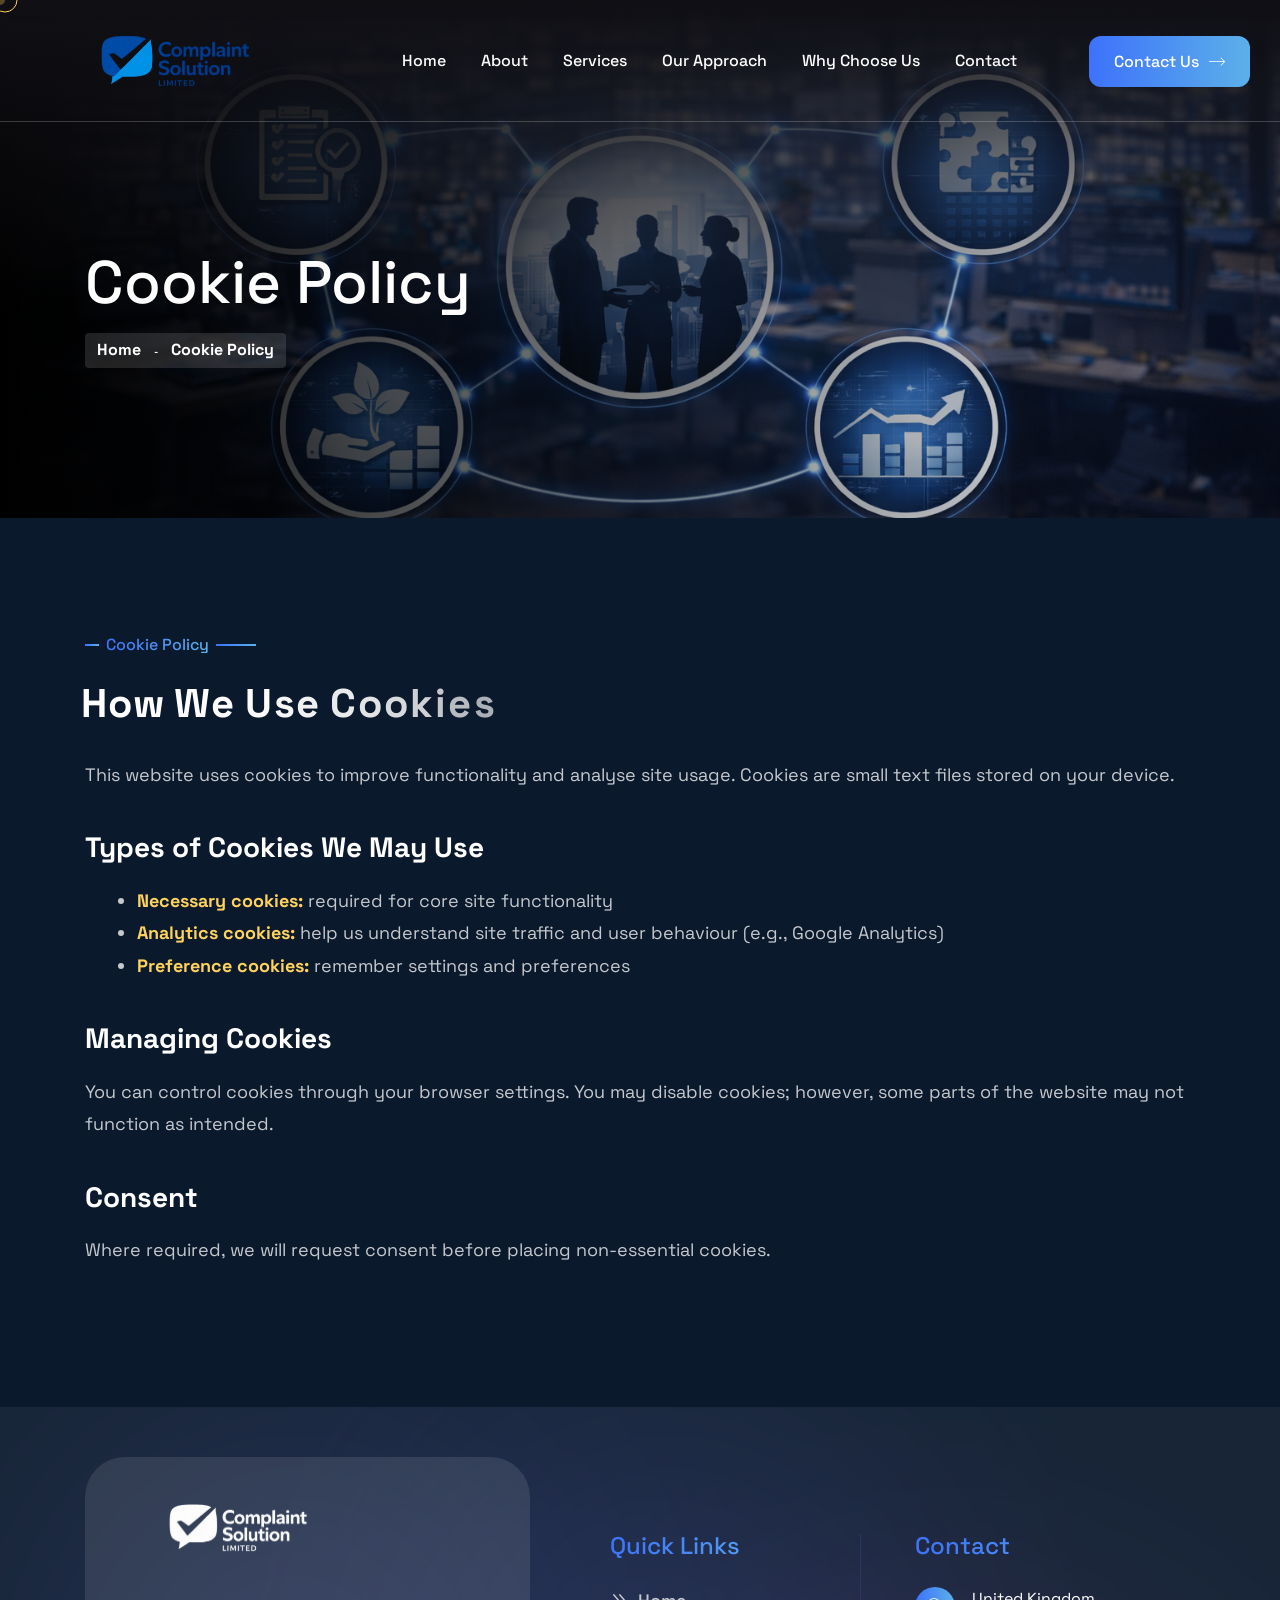
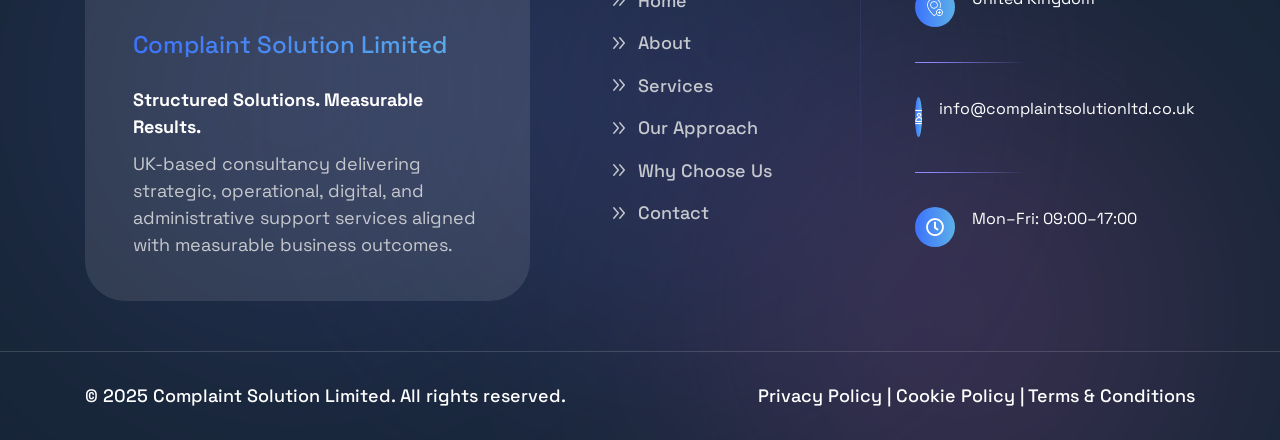
==== commit f54ff1c3: "updated" ====
--- a/techguru-pack/03-deploy/cookie-policy.html
+++ b/techguru-pack/03-deploy/cookie-policy.html
@@ -4,7 +4,7 @@
 <head>
     <meta charset="UTF-8" />
     <meta name="viewport" content="width=device-width, initial-scale=1.0" />
-    <title> Cookie Policy || Complaint Solution Limited </title>
+    <title> Cookie Policy | Complaint Solution Limited </title>
     <!-- favicons Icons -->
     <link rel="apple-touch-icon" sizes="180x180" href="assets/images/favicons/apple-touch-icon.png" />
     <link rel="icon" type="image/png" sizes="32x32" href="assets/images/favicons/favicon-32x32.png" />
--- a/techguru-pack/03-deploy/assets/css/module-css/contact.css
+++ b/techguru-pack/03-deploy/assets/css/module-css/contact.css
@@ -509,7 +509,7 @@
 }
 
 .contact-two__contact-list li .content p {
-    font-size: 24px;
+    font-size: 20px;
     font-weight: 500;
     line-height: 31px;
     color: var(--techguru-white);
--- a/techguru-pack/03-deploy/assets/css/module-css/why-choose.css
+++ b/techguru-pack/03-deploy/assets/css/module-css/why-choose.css
@@ -74,6 +74,16 @@
     text-shadow: 0 2px 4px rgba(0, 0, 0, 0.5);
 }
 
+/* Mobile Responsive Fixes - Add gap between cards */
+@media (max-width: 991px) {
+    .why-choose-one .col-md-6 {
+        margin-bottom: 30px;
+    }
+    
+    .why-choose-one .row:last-child .col-md-6:last-child {
+        margin-bottom: 0;
+    }
+}
 
 
 /* Removed obsolete shape and progress styles to focus on background diagram */
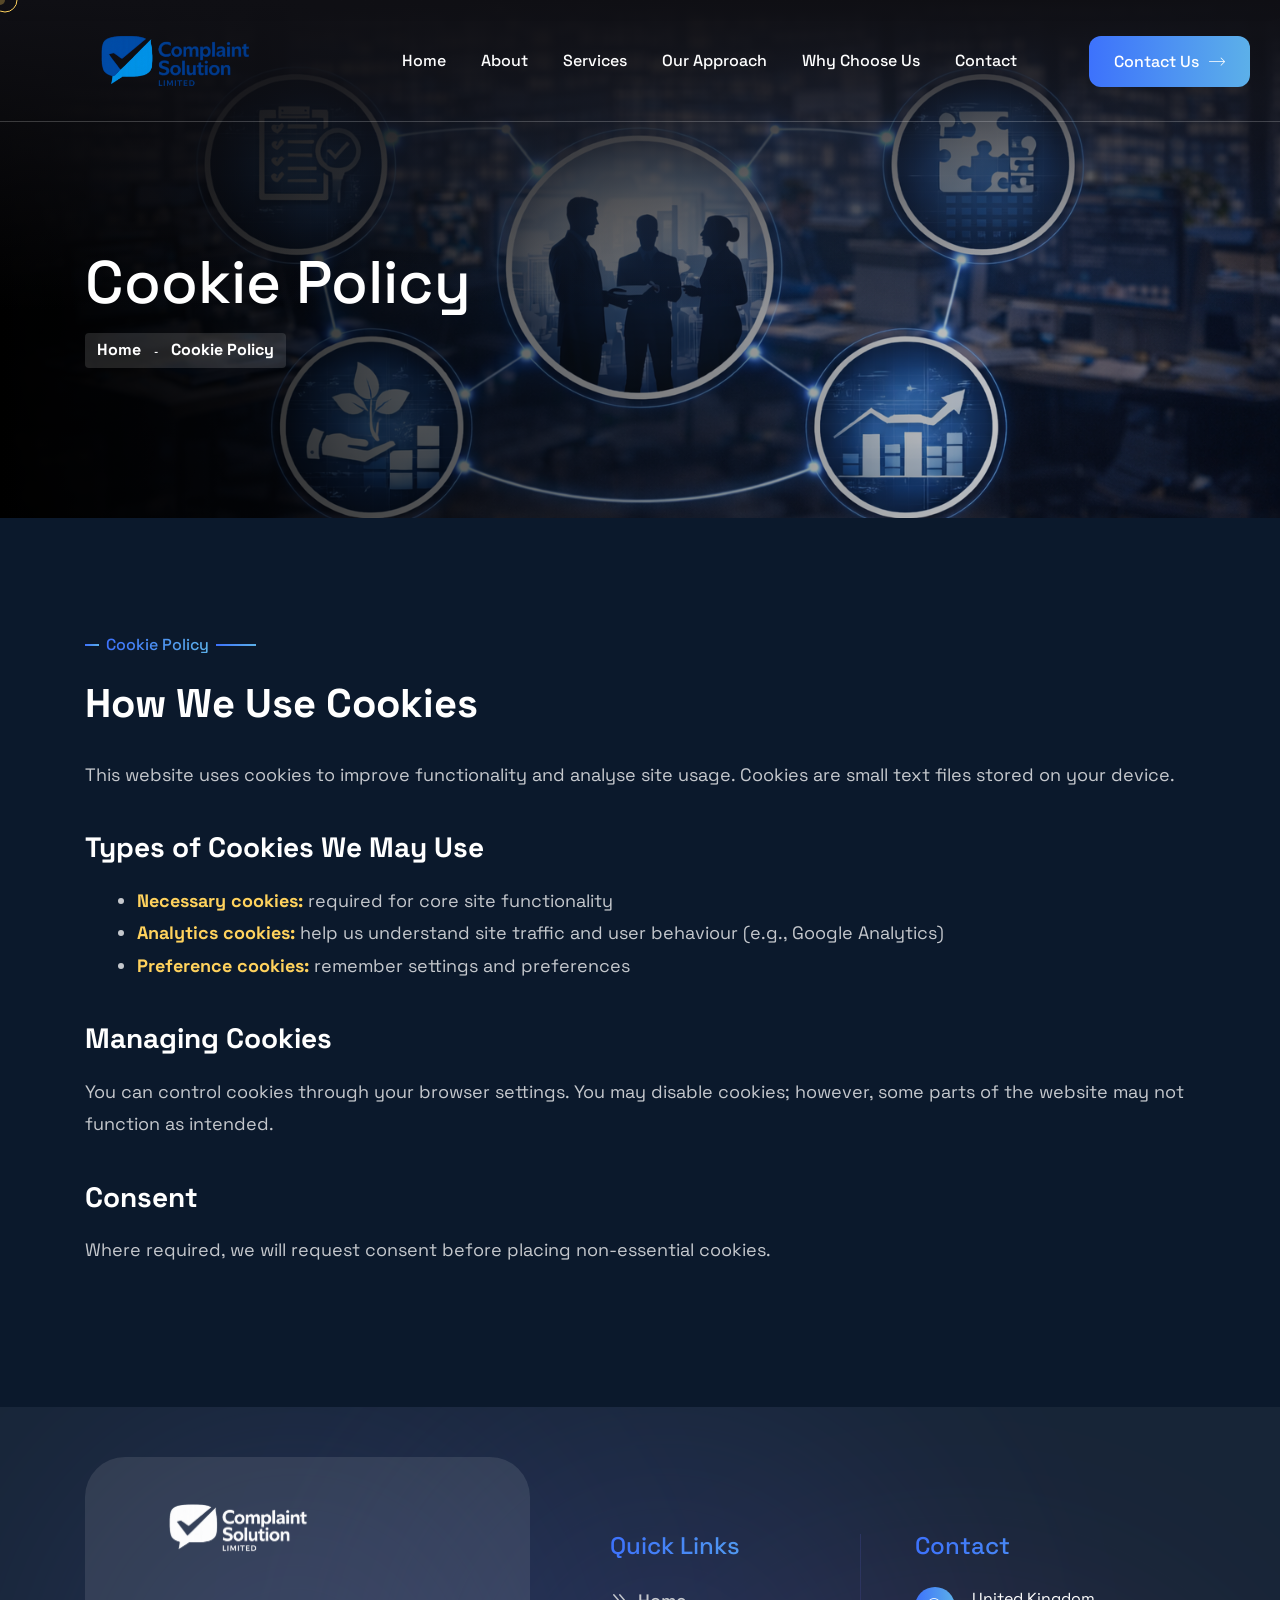
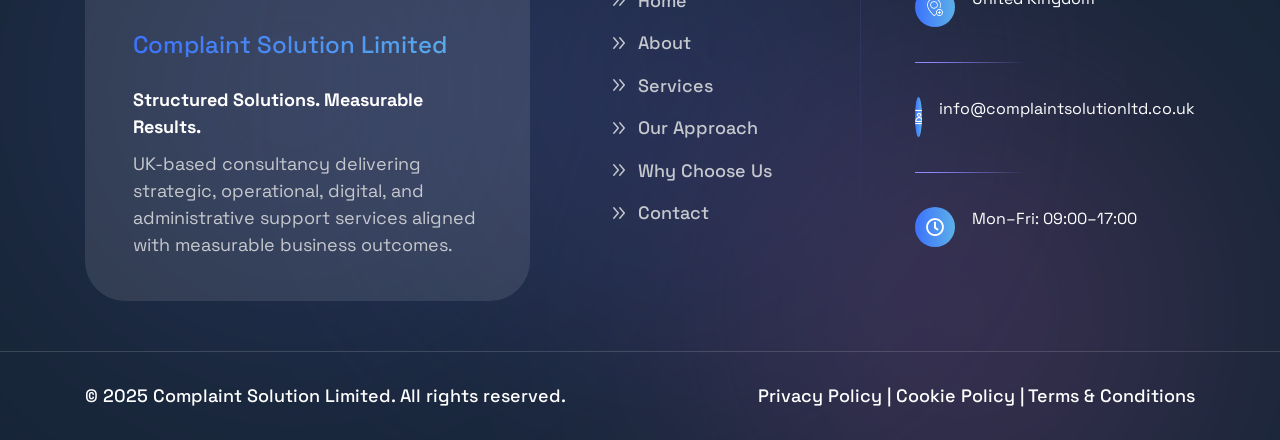
==== commit 8edd6bd1: "updated" ====
--- a/techguru-pack/03-deploy/cookie-policy.html
+++ b/techguru-pack/03-deploy/cookie-policy.html
@@ -7,8 +7,8 @@
     <title> Cookie Policy | Complaint Solution Limited </title>
     <!-- favicons Icons -->
     <link rel="apple-touch-icon" sizes="180x180" href="assets/images/favicons/apple-touch-icon.png" />
-    <link rel="icon" type="image/png" sizes="32x32" href="assets/images/favicons/favicon-32x32.png" />
-    <link rel="icon" type="image/png" sizes="16x16" href="assets/images/favicons/favicon-16x16.png" />
+    <link rel="icon" type="image/png" sizes="32x32" href="assets/images/favicons/favicon.ico" />
+    <link rel="icon" type="image/png" sizes="16x16" href="assets/images/favicons/favicon.ico" />
     <link rel="manifest" href="assets/images/favicons/site.webmanifest" />
     <meta name="description" content="Cookie Policy for Complaint Solution Limited" />
 
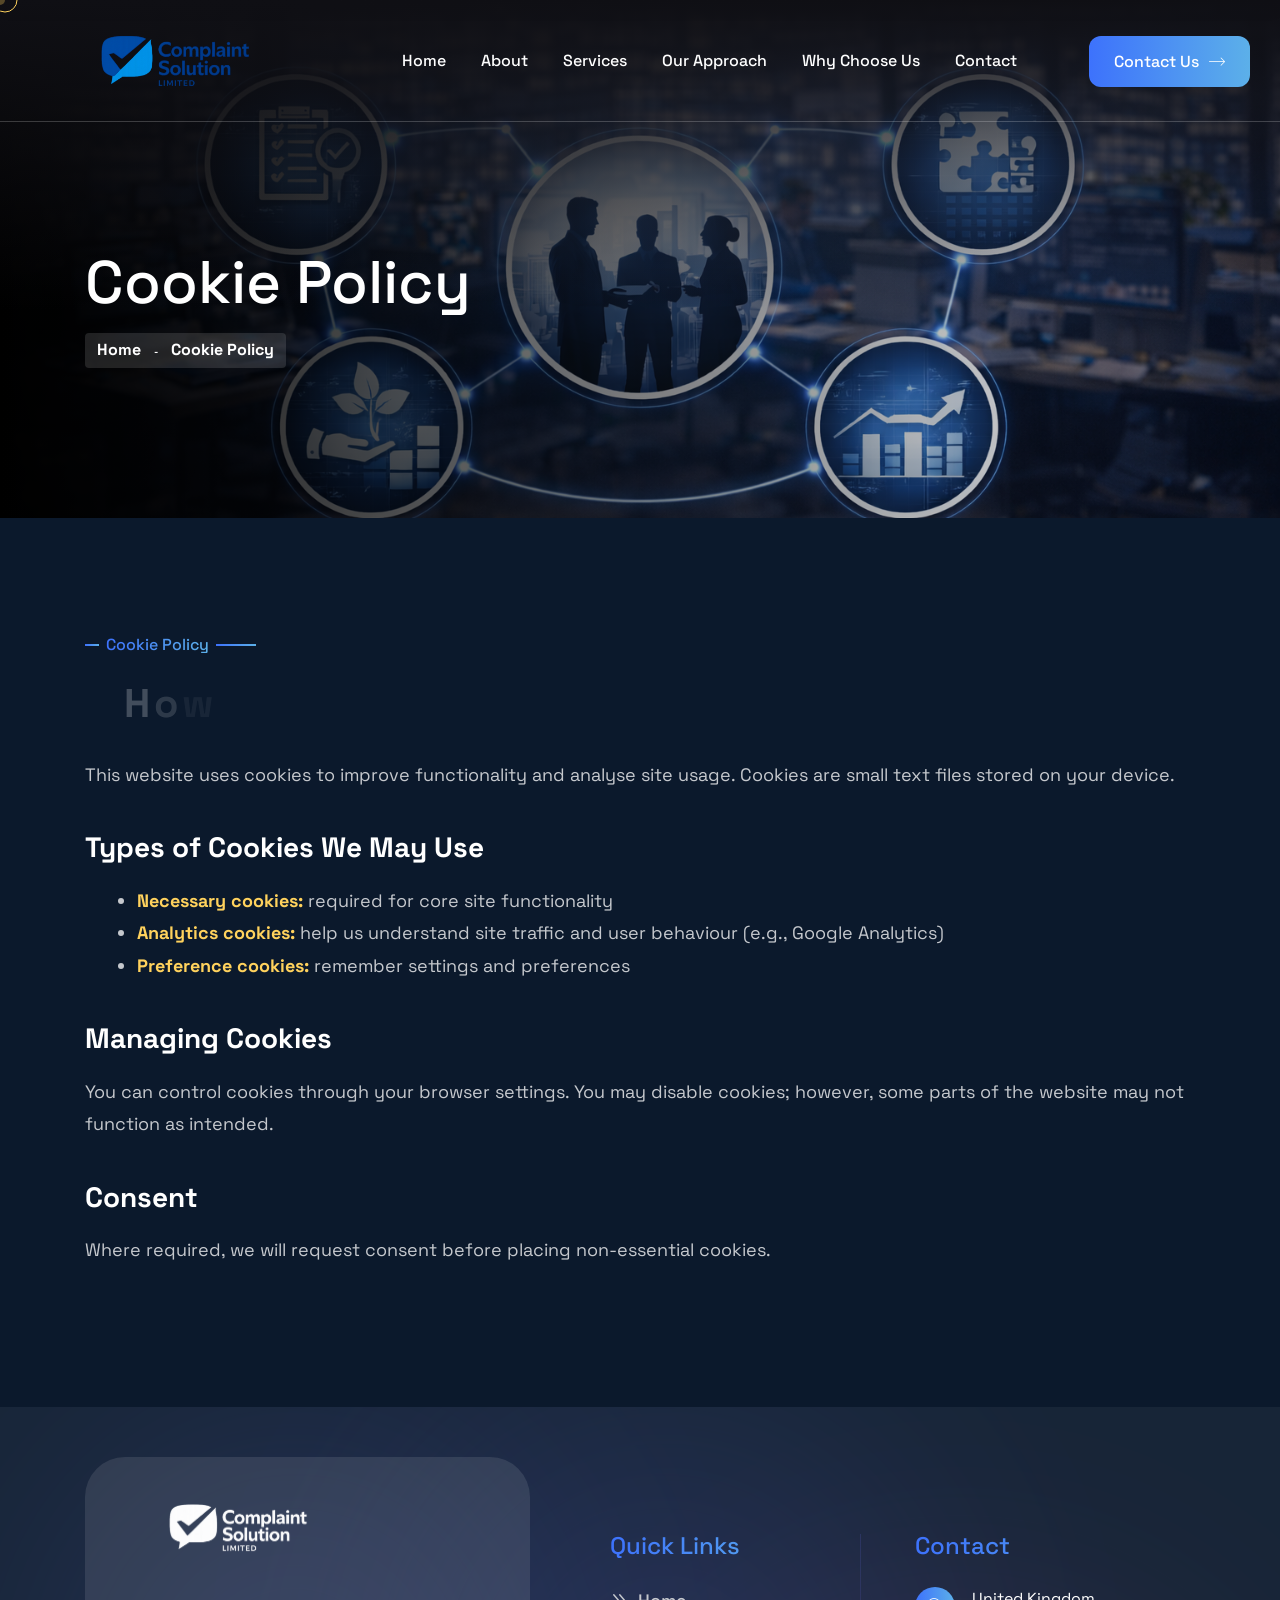
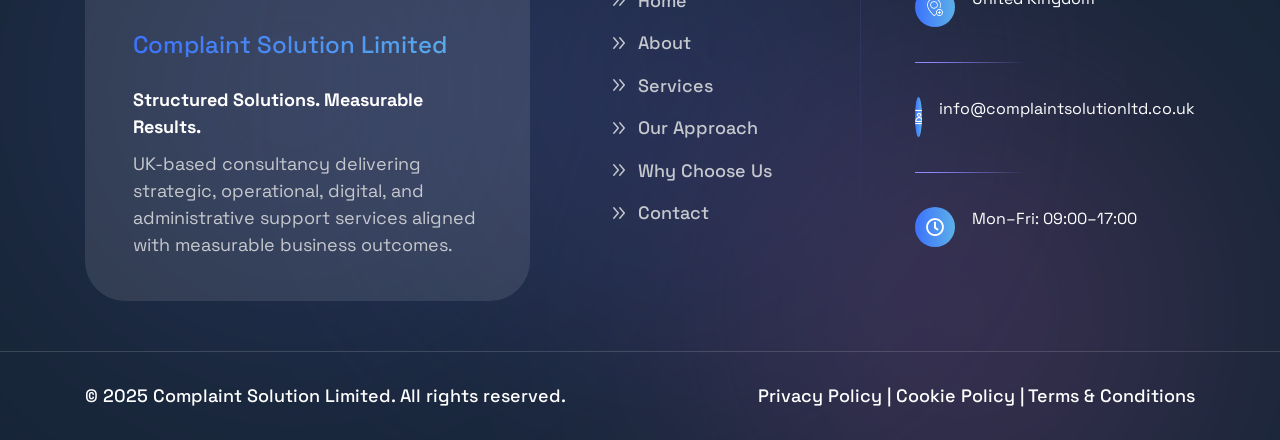
==== commit a6c285a6: "updated" ====
--- a/techguru-pack/03-deploy/cookie-policy.html
+++ b/techguru-pack/03-deploy/cookie-policy.html
@@ -6,7 +6,7 @@
     <meta name="viewport" content="width=device-width, initial-scale=1.0" />
     <title> Cookie Policy | Complaint Solution Limited </title>
     <!-- favicons Icons -->
-    <link rel="apple-touch-icon" sizes="180x180" href="assets/images/favicons/apple-touch-icon.png" />
+    <link rel="apple-touch-icon" sizes="180x180" href="assets/images/favicons/favicon.ico" />
     <link rel="icon" type="image/png" sizes="32x32" href="assets/images/favicons/favicon.ico" />
     <link rel="icon" type="image/png" sizes="16x16" href="assets/images/favicons/favicon.ico" />
     <link rel="manifest" href="assets/images/favicons/site.webmanifest" />
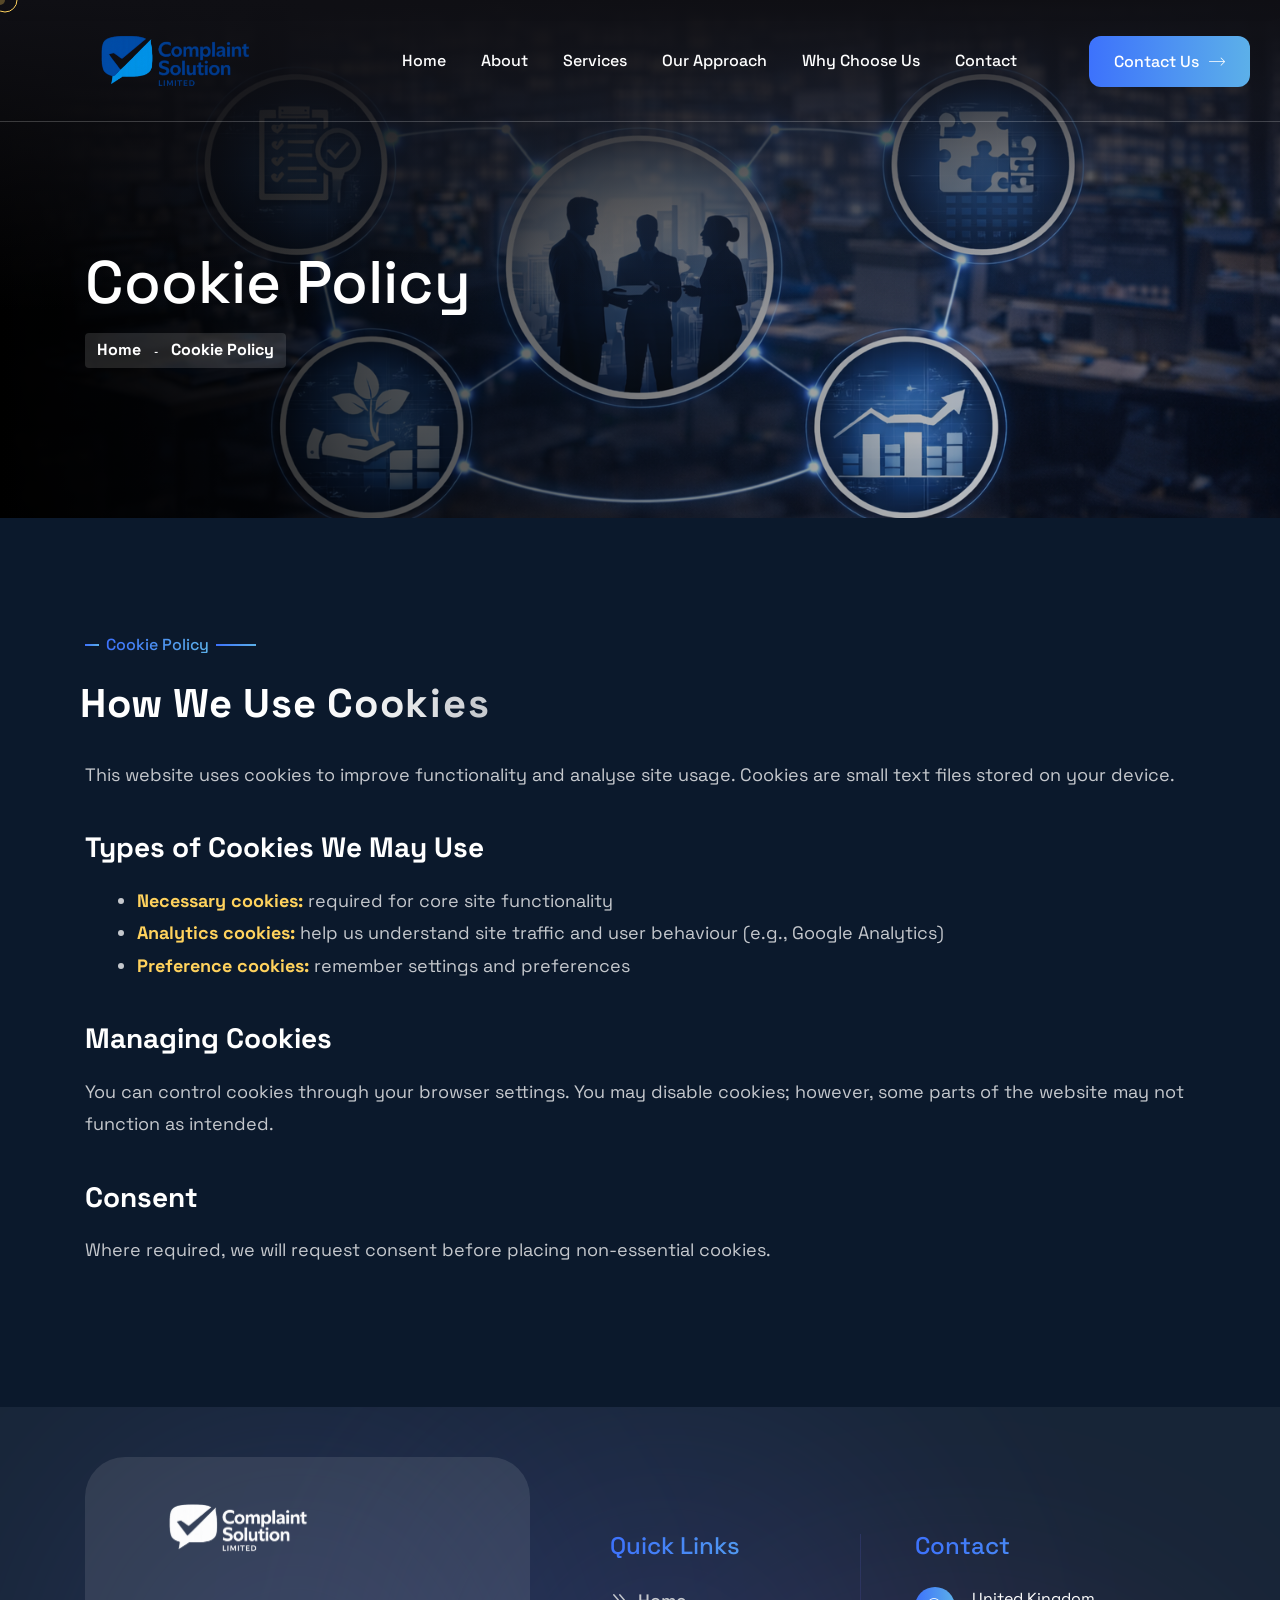
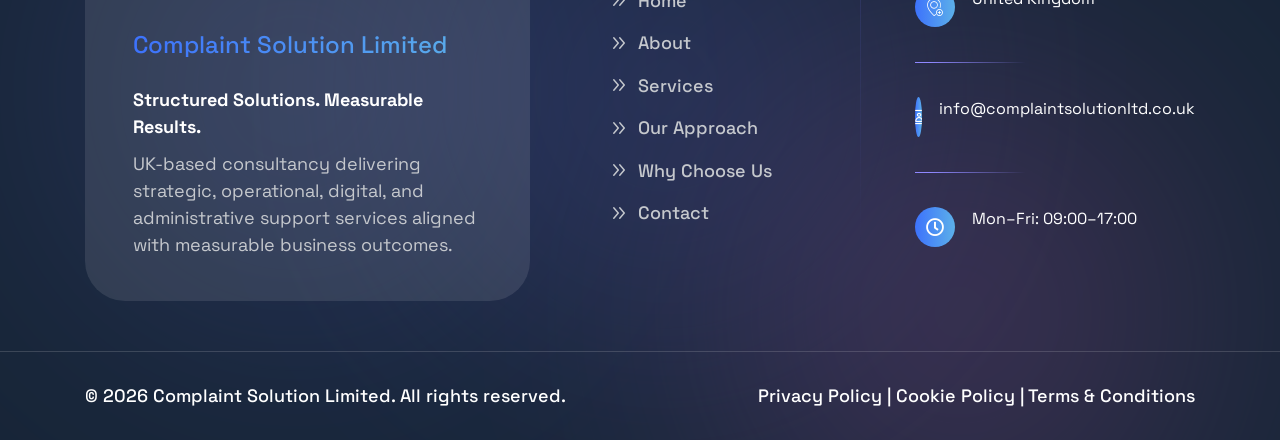
==== commit 30166344: "updated" ====
--- a/techguru-pack/03-deploy/cookie-policy.html
+++ b/techguru-pack/03-deploy/cookie-policy.html
@@ -255,7 +255,7 @@
                             <div class="site-footer-two__bottom-inner">
                                 <div class="site-footer-two__copyright">
                                     <p class="site-footer-two__copyright-text">
-                                        © 2025 Complaint Solution Limited. All rights reserved.
+                                        © 2026 Complaint Solution Limited. All rights reserved.
                                     </p>
                                 </div>
                                 <div class="site-footer-two__social-box">
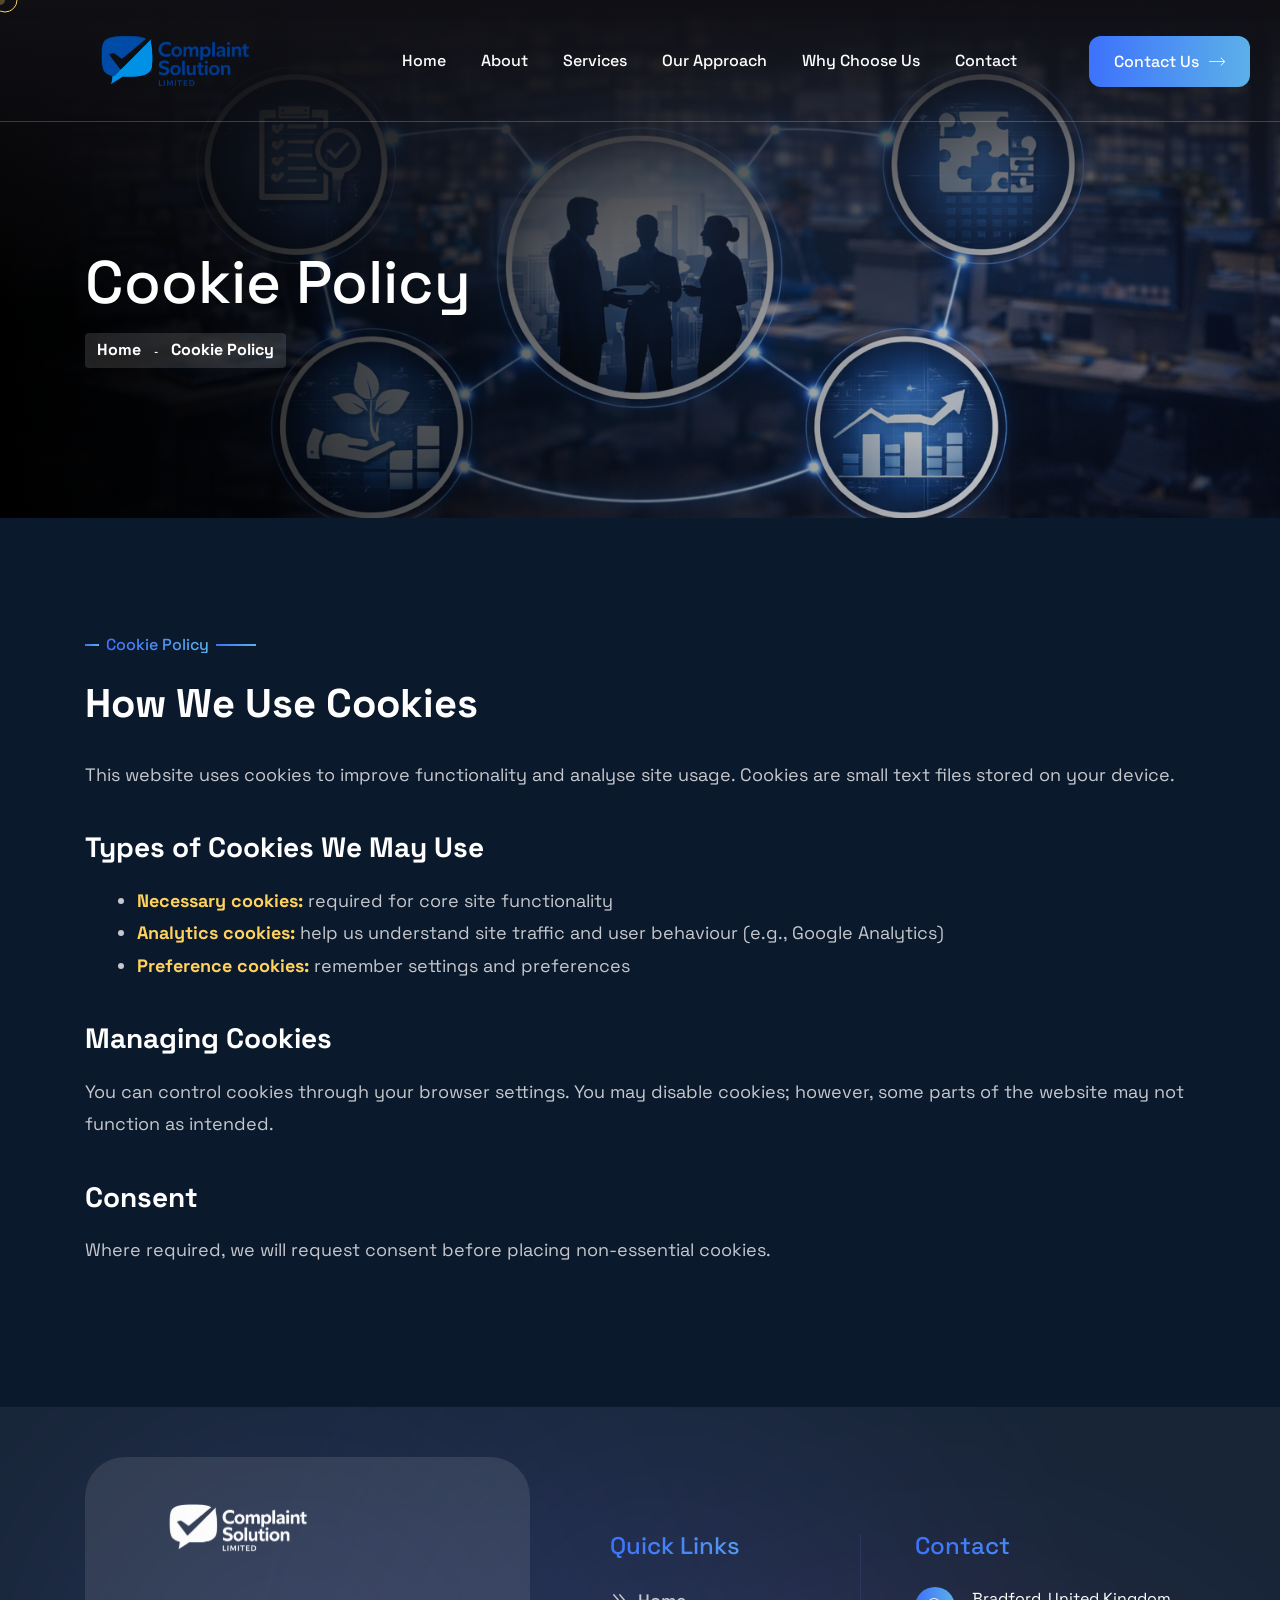
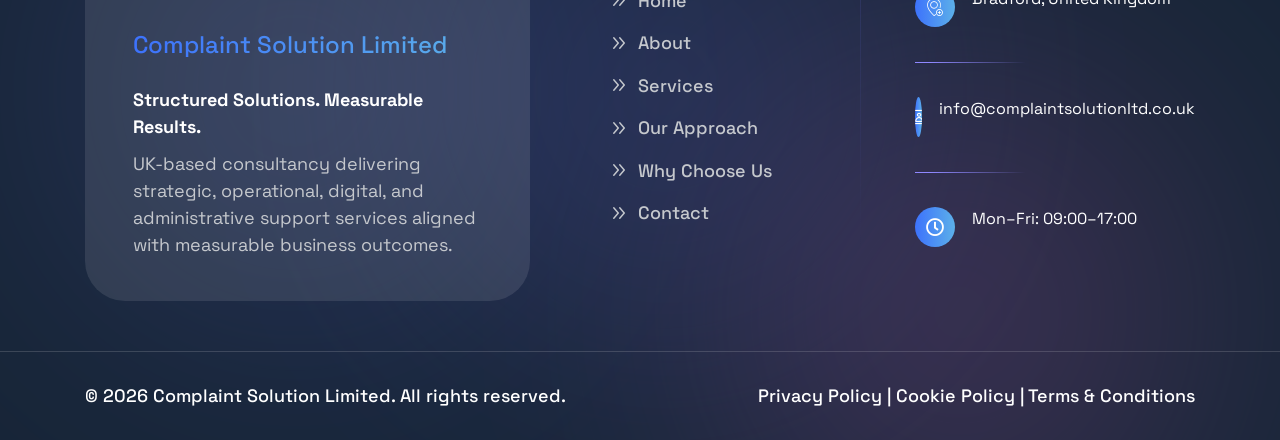
==== commit 3a9877a1: "updated" ====
--- a/techguru-pack/03-deploy/cookie-policy.html
+++ b/techguru-pack/03-deploy/cookie-policy.html
@@ -148,7 +148,7 @@
             <div class="container">
                 <div class="row">
                     <div class="col-xl-12">
-                        <div class="privacy-policy__content" style="color: var(--techguru-gray);">
+                        <div class="privacy-policy__content" style="color: var(--complaint-gray);">
                             <div class="section-title text-left sec-title-animation animation-style2" style="margin-bottom: 30px;">
                                 <div class="section-title__tagline-box">
                                     <div class="section-title__tagline-shape-1"></div>
@@ -160,18 +160,18 @@
                             <p style="font-size: 18px; line-height: 1.8; margin-bottom: 20px;">This website uses cookies to improve functionality and analyse site usage. Cookies are small
                             text files stored on your device.</p>
                             
-                            <h3 style="margin-top: 40px; margin-bottom: 20px; font-weight: 700; color: var(--techguru-white);">Types of Cookies We May Use</h3>
+                            <h3 style="margin-top: 40px; margin-bottom: 20px; font-weight: 700; color: var(--complaint-white);">Types of Cookies We May Use</h3>
                             <ul style="list-style-type: disc; margin-left: 20px; margin-bottom: 20px; font-size: 18px; line-height: 1.8;">
-                                <li><strong style="color: var(--techguru-base);">Necessary cookies:</strong> required for core site functionality</li>
-                                <li><strong style="color: var(--techguru-base);">Analytics cookies:</strong> help us understand site traffic and user behaviour (e.g., Google Analytics)</li>
-                                <li><strong style="color: var(--techguru-base);">Preference cookies:</strong> remember settings and preferences</li>
+                                <li><strong style="color: var(--complaint-base);">Necessary cookies:</strong> required for core site functionality</li>
+                                <li><strong style="color: var(--complaint-base);">Analytics cookies:</strong> help us understand site traffic and user behaviour (e.g., Google Analytics)</li>
+                                <li><strong style="color: var(--complaint-base);">Preference cookies:</strong> remember settings and preferences</li>
                             </ul>
 
-                            <h3 style="margin-top: 40px; margin-bottom: 20px; font-weight: 700; color: var(--techguru-white);">Managing Cookies</h3>
+                            <h3 style="margin-top: 40px; margin-bottom: 20px; font-weight: 700; color: var(--complaint-white);">Managing Cookies</h3>
                             <p style="margin-bottom: 20px; font-size: 18px; line-height: 1.8;">You can control cookies through your browser settings. You may disable cookies; however,
                             some parts of the website may not function as intended.</p>
 
-                            <h3 style="margin-top: 40px; margin-bottom: 20px; font-weight: 700; color: var(--techguru-white);">Consent</h3>
+                            <h3 style="margin-top: 40px; margin-bottom: 20px; font-weight: 700; color: var(--complaint-white);">Consent</h3>
                             <p style="margin-bottom: 20px; font-size: 18px; line-height: 1.8;">Where required, we will request consent before placing non-essential cookies.</p>
                         </div>
                     </div>
@@ -194,7 +194,7 @@
                                     <a href="index.html"><img src="assets/images/Final_Logo/white_logo.png" alt=""></a>
                                 </div>
                                 <h4 class="footer-widget-two__title" style="margin-top: 20px;">Complaint Solution Limited</h4>
-                                <p class="site-footer-two__about-text" style="color: var(--techguru-white); font-weight: 700; margin-bottom: 10px;">Structured Solutions. Measurable Results.</p>
+                                <p class="site-footer-two__about-text" style="color: var(--complaint-white); font-weight: 700; margin-bottom: 10px;">Structured Solutions. Measurable Results.</p>
                                 <p class="site-footer-two__about-text">UK-based consultancy delivering strategic, operational, digital, and administrative support services aligned with measurable business outcomes.</p>
                             </div>
                         </div>
@@ -220,7 +220,7 @@
                                             <span class="icon-pin"></span>
                                         </div>
                                         <div class="site-footer-two__contact-content">
-                                            <p class="site-footer-two__contact-info">United Kingdom</p>
+                                            <p class="site-footer-two__contact-info">Bradford, United Kingdom</p>
                                         </div>
                                     </li>
                                     <li>
--- a/techguru-pack/03-deploy/assets/css/module-css/banner.css
+++ b/techguru-pack/03-deploy/assets/css/module-css/banner.css
@@ -42,14 +42,14 @@
 
 .banner-one__title {
     font-size: 60px;
-    color: var(--techguru-white);
+    color: var(--complaint-white);
     line-height: 1.2em;
     font-weight: 500;
     margin-bottom: 20px;
 }
 
 .banner-one__title span {
-    color: var(--techguru-base);
+    color: var(--complaint-base);
 }
 
 .banner-one__btn-box {
@@ -106,7 +106,7 @@
     line-height: 60px;
     text-align: center;
     font-size: 20px;
-    color: var(--techguru-white);
+    color: var(--complaint-white);
     border-radius: 50%;
     margin: 0 auto 0;
     transition: all 0.5s ease;
@@ -153,8 +153,8 @@
 }
 
 .banner-one__video-icon:hover {
-    background-color: var(--techguru-base);
-    color: var(--techguru-black);
+    background-color: var(--complaint-base);
+    color: var(--complaint-black);
 }
 
 .banner-one__video-link .ripple,
@@ -168,10 +168,10 @@
     border-radius: 50%;
     -webkit-transform: translate(-50%, -50%);
     transform: translate(-50%, -50%);
-    -ms-box-shadow: 0 0 0 0 rgba(var(--techguru-white-rgb), 0.6);
-    -o-box-shadow: 0 0 0 0 rgba(var(--techguru-white-rgb), 0.6);
-    -webkit-box-shadow: 0 0 0 0 rgba(var(--techguru-white-rgb), 0.6);
-    box-shadow: 0 0 0 0 rgba(var(--techguru-white-rgb), 0.6);
+    -ms-box-shadow: 0 0 0 0 rgba(var(--complaint-white-rgb), 0.6);
+    -o-box-shadow: 0 0 0 0 rgba(var(--complaint-white-rgb), 0.6);
+    -webkit-box-shadow: 0 0 0 0 rgba(var(--complaint-white-rgb), 0.6);
+    box-shadow: 0 0 0 0 rgba(var(--complaint-white-rgb), 0.6);
     -webkit-animation: ripple 3s infinite;
     animation: ripple 3s infinite;
 }
--- a/techguru-pack/03-deploy/assets/css/module-css/slider.css
+++ b/techguru-pack/03-deploy/assets/css/module-css/slider.css
@@ -4,13 +4,13 @@
 .main-slider {
     position: relative;
     display: block;
-    background-color: var(--techguru-black);
+    background-color: var(--complaint-black);
     z-index: 91;
 }
 
 .main-slider .swiper-slide {
     position: relative;
-    background-color: var(--techguru-black);
+    background-color: var(--complaint-black);
 }
 
 .main-slider__shape-1 {
@@ -89,7 +89,7 @@
     align-items: center;
     flex-wrap: wrap;
     gap: 10px;
-    background-color: rgba(var(--techguru-white-rgb), .04);
+    background-color: rgba(var(--complaint-white-rgb), .04);
     border-radius: 17px;
     padding: 5px 20px 5px;
     padding-left: 10px;
@@ -157,7 +157,7 @@
 
 .main-slider__sub-title {
     font-size: 14px;
-    color: var(--techguru-white);
+    color: var(--complaint-white);
     font-weight: 700;
     line-height: 24px;
 }
@@ -165,7 +165,7 @@
 .main-slider__title {
     position: relative;
     font-size: 56px;
-    color: var(--techguru-white);
+    color: var(--complaint-white);
     font-weight: 500;
     line-height: 1.2em;
     opacity: 0;
@@ -183,8 +183,8 @@
 }
 
 .main-slider__title span {
-    color: var(--techguru-base);
-    font-family: var(--techguru-font-two);
+    color: var(--complaint-base);
+    font-family: var(--complaint-font-two);
 }
 
 .main-slider .swiper-slide-active .main-slider__title {
@@ -203,7 +203,7 @@
     display: block;
     font-size: 20px;
     font-weight: 400;
-    color: var(--techguru-gray);
+    color: var(--complaint-gray);
     line-height: 30px;
     margin-top: 27px;
     margin-bottom: 48px;
@@ -311,7 +311,7 @@
 .main-slider__trustpilot-img img {
     width: 100%;
     border-radius: 50%;
-    border: 1px solid var(--techguru-white);
+    border: 1px solid var(--complaint-white);
 }
 
 .main-slider__trustpilot-content-box {
@@ -338,12 +338,12 @@
 
 .main-slider__trustpilot-rating {
     font-size: 14px;
-    color: var(--techguru-base);
+    color: var(--complaint-base);
 }
 
 .main-slider__trustpilot-review {
     font-size: 14px;
-    color: var(--techguru-white);
+    color: var(--complaint-white);
     position: relative;
     display: block;
     margin-left: 12px;
@@ -356,7 +356,7 @@
     bottom: 7px;
     left: -6px;
     width: 1px;
-    background-color: var(--techguru-white);
+    background-color: var(--complaint-white);
 }
 
 .main-slider__img {
@@ -432,7 +432,7 @@
     line-height: 60px;
     text-align: center;
     font-size: 20px;
-    color: var(--techguru-white);
+    color: var(--complaint-white);
     border-radius: 50%;
     margin: 0 auto 0;
     transition: all 0.5s ease;
@@ -479,8 +479,8 @@
 }
 
 .main-slider__video-icon:hover {
-    background-color: var(--techguru-base);
-    color: var(--techguru-black);
+    background-color: var(--complaint-base);
+    color: var(--complaint-black);
 }
 
 .main-slider__video-link .ripple,
@@ -494,10 +494,10 @@
     border-radius: 50%;
     -webkit-transform: translate(-50%, -50%);
     transform: translate(-50%, -50%);
-    -ms-box-shadow: 0 0 0 0 rgba(var(--techguru-white-rgb), 0.6);
-    -o-box-shadow: 0 0 0 0 rgba(var(--techguru-white-rgb), 0.6);
-    -webkit-box-shadow: 0 0 0 0 rgba(var(--techguru-white-rgb), 0.6);
-    box-shadow: 0 0 0 0 rgba(var(--techguru-white-rgb), 0.6);
+    -ms-box-shadow: 0 0 0 0 rgba(var(--complaint-white-rgb), 0.6);
+    -o-box-shadow: 0 0 0 0 rgba(var(--complaint-white-rgb), 0.6);
+    -webkit-box-shadow: 0 0 0 0 rgba(var(--complaint-white-rgb), 0.6);
+    box-shadow: 0 0 0 0 rgba(var(--complaint-white-rgb), 0.6);
     -webkit-animation: ripple 3s infinite;
     animation: ripple 3s infinite;
 }
@@ -577,7 +577,7 @@
     bottom: 10px;
     left: 20px;
     right: -20px;
-    background-color: rgba(var(--techguru-base-rgb), .52);
+    background-color: rgba(var(--complaint-base-rgb), .52);
     border-radius: 200px;
     z-index: -1;
 }
@@ -591,7 +591,7 @@
     margin: 15px 0px;
     background: transparent;
     border-radius: 50%;
-    border: 2px solid var(--techguru-white);
+    border: 2px solid var(--complaint-white);
     opacity: 1;
     transition: all 200ms linear;
     transition-delay: 0.1s;
@@ -607,7 +607,7 @@
     left: -10px;
     bottom: -10px;
     right: -10px;
-    border: 2px solid var(--techguru-white);
+    border: 2px solid var(--complaint-white);
     border-radius: 50%;
     transform: scale(0);
     transition: all 200ms linear;
@@ -626,13 +626,13 @@
 .main-slider-two {
     position: relative;
     display: block;
-    background-color: var(--techguru-black);
+    background-color: var(--complaint-black);
     z-index: 2;
 }
 
 .main-slider-two .swiper-slide {
     position: relative;
-    background-color: var(--techguru-black);
+    background-color: var(--complaint-black);
 }
 
 .main-slider-two__bg {
@@ -702,7 +702,7 @@
     align-items: center;
     flex-wrap: wrap;
     gap: 10px;
-    background-color: rgba(var(--techguru-white-rgb), .04);
+    background-color: rgba(var(--complaint-white-rgb), .04);
     border-radius: 17px;
     padding: 5px 20px 5px;
     padding-left: 10px;
@@ -770,7 +770,7 @@
 
 .main-slider-two__sub-title {
     font-size: 14px;
-    color: var(--techguru-white);
+    color: var(--complaint-white);
     font-weight: 700;
     line-height: 24px;
 }
@@ -778,7 +778,7 @@
 .main-slider-two__title {
     position: relative;
     font-size: 52px;
-    color: var(--techguru-white);
+    color: var(--complaint-white);
     font-weight: 500;
     line-height: 1.3em;
     opacity: 0;
@@ -796,8 +796,8 @@
 }
 
 .main-slider-two__title span {
-    color: var(--techguru-base);
-    font-family: var(--techguru-font-two);
+    color: var(--complaint-base);
+    font-family: var(--complaint-font-two);
 }
 
 .main-slider-two .swiper-slide-active .main-slider-two__title {
@@ -816,7 +816,7 @@
     display: block;
     font-size: 20px;
     font-weight: 400;
-    color: var(--techguru-gray);
+    color: var(--complaint-gray);
     line-height: 30px;
     margin-top: 15px;
     margin-bottom: 25px;
@@ -950,8 +950,8 @@
     align-items: center;
     flex-wrap: wrap;
     gap: 28px;
-    top: 290px;
-    left: -41px;
+    top: 310px;
+    left: -71px;
     transform: rotate(-90deg);
     z-index: 5;
 }
@@ -959,6 +959,7 @@
 .main-slider-two__menu li {
     position: relative;
     display: block;
+    font-size: 18px;
 }
 
 .main-slider-two__menu li:before {
@@ -968,7 +969,7 @@
     bottom: 4px;
     left: -14px;
     width: 1px;
-    background-color: rgba(var(--techguru-white-rgb), .10);
+    background-color: rgba(var(--complaint-white-rgb), .10);
 }
 
 .main-slider-two__menu li:first-child:before {
@@ -977,12 +978,12 @@
 
 .main-slider-two__menu li a {
     font-size: 16px;
-    color: var(--techguru-white);
+    color: var(--complaint-white);
     font-weight: 500;
 }
 
 .main-slider-two__menu li a:hover {
-    color: var(--techguru-base);
+    color: var(--complaint-base);
 }
 
 .main-slider-two__social-box {
@@ -1001,7 +1002,7 @@
     font-size: 18px;
     font-weight: 500;
     line-height: 18px;
-    color: var(--techguru-white);
+    color: var(--complaint-white);
 }
 
 .main-slider-two__social-box-inner {
@@ -1018,14 +1019,14 @@
     align-items: center;
     justify-content: center;
     font-size: 22px;
-    color: var(--techguru-white);
+    color: var(--complaint-white);
     -webkit-transition: all 500ms ease;
     transition: all 500ms ease;
     z-index: 1;
 }
 
 .main-slider-two__social-box-inner a:hover {
-    color: var(--techguru-base);
+    color: var(--complaint-base);
 }
 
 .main-slider-two__shape-1 {
@@ -1034,7 +1035,7 @@
     bottom: 0;
     left: 99px;
     width: 1px;
-    background-color: rgba(var(--techguru-white-rgb), .20);
+    background-color: rgba(var(--complaint-white-rgb), .20);
     z-index: -1;
 }
 
@@ -1081,7 +1082,7 @@
     align-items: center;
     justify-content: space-between;
     margin-left: 100px;
-    border-top: 1px solid rgba(var(--techguru-white-rgb), .20);
+    border-top: 1px solid rgba(var(--complaint-white-rgb), .20);
     padding: 18px 50px;
 }
 
@@ -1097,7 +1098,7 @@
     bottom: 4px;
     right: -50px;
     width: 1px;
-    background-color: rgba(var(--techguru-white-rgb), .20);
+    background-color: rgba(var(--complaint-white-rgb), .20);
 }
 
 .brand-two__right {
@@ -1170,7 +1171,7 @@
     text-align: center;
     transition: all 500ms ease;
     border-radius: 12px;
-    border: 1px solid var(--techguru-white);
+    border: 1px solid var(--complaint-white);
     background: transparent;
 }
 
@@ -1211,14 +1212,14 @@
     display: flex;
     align-items: center;
     justify-content: center;
-    color: var(--techguru-white);
+    color: var(--complaint-white);
     -webkit-transition: all 500ms ease;
     transition: all 500ms ease;
 }
 
 .main-slider-two__nav .swiper-button-next:hover i,
 .main-slider-two__nav .swiper-button-prev:hover i {
-    color: var(--techguru-white);
+    color: var(--complaint-white);
 }
 
 .main-slider-two__nav .swiper-button-prev i {
@@ -1281,7 +1282,7 @@
 
 .hero-features-grid li {
     font-size: 16px;
-    color: var(--techguru-white);
+    color: var(--complaint-white);
     display: flex;
     align-items: center;
     line-height: 1.4;
--- a/techguru-pack/03-deploy/assets/css/module-css/footer.css
+++ b/techguru-pack/03-deploy/assets/css/module-css/footer.css
@@ -4,7 +4,7 @@
 .site-footer {
     position: relative;
     display: block;
-    background-color: var(--techguru-black);
+    background-color: var(--complaint-black);
     overflow: hidden;
     z-index: 1;
 }
@@ -16,7 +16,7 @@
     bottom: 0;
     left: 0;
     right: 0;
-    background-color: rgba(var(--techguru-white-rgb), .05);
+    background-color: rgba(var(--complaint-white-rgb), .05);
     z-index: -1;
 }
 
@@ -125,7 +125,7 @@
 
 .site-footer__top-text {
     font-size: 20px;
-    color: var(--techguru-white);
+    color: var(--complaint-white);
     line-height: 30px;
 }
 
@@ -141,7 +141,7 @@
     justify-content: center;
     gap: 10px;
     font-size: 24px;
-    color: var(--techguru-white);
+    color: var(--complaint-white);
     font-weight: 500;
     padding: 22px 48px 21px;
     border-radius: 35px;
@@ -150,7 +150,7 @@
 }
 
 .site-footer__btn:hover {
-    color: var(--techguru-black);
+    color: var(--complaint-black);
 }
 
 .site-footer__btn:before {
@@ -179,7 +179,7 @@
 
 .site-footer__btn:after {
     position: absolute;
-    background-color: var(--techguru-base);
+    background-color: var(--complaint-base);
     bottom: 0;
     right: 0;
     content: "";
@@ -299,14 +299,14 @@
     display: flex;
     align-items: center;
     font-size: 18px;
-    color: var(--techguru-white);
+    color: var(--complaint-white);
 }
 
 .footer-widget__contact-list li .icon-box p {
     font-size: 20px;
     font-weight: 700;
-    color: var(--techguru-white);
-    font-family: var(--techguru-font);
+    color: var(--complaint-white);
+    font-family: var(--complaint-font);
 }
 
 .footer-widget__contact-list li .text {
@@ -328,11 +328,11 @@
 .footer-widget__contact-list li .text p a.mail-box {
     font-size: 16px;
     font-weight: 500;
-    color: var(--techguru-gray);
+    color: var(--complaint-gray);
 }
 
 .footer-widget__contact-list li .text p a.mail-box:hover {
-    color: var(--techguru-base);
+    color: var(--complaint-base);
 }
 
 .footer-widget__contact-list li .text p a.call-number {
@@ -341,7 +341,7 @@
 }
 
 .footer-widget__contact-list li .text p a.call-number:hover {
-    color: var(--techguru-white);
+    color: var(--complaint-white);
 }
 
 .footer-widget__quick-links {
@@ -358,14 +358,14 @@
     bottom: -146px;
     left: 0;
     width: 1px;
-    background-color: rgba(var(--techguru-white-rgb), .10);
+    background-color: rgba(var(--complaint-white-rgb), .10);
 }
 
 .footer-widget__title {
     position: relative;
     display: block;
     font-size: 24px;
-    color: var(--techguru-white);
+    color: var(--complaint-white);
     text-transform: capitalize;
     font-weight: 500;
     line-height: 24px;
@@ -385,14 +385,14 @@
     position: relative;
     display: inline-block;
     font-size: 18px;
-    color: var(--techguru-white);
+    color: var(--complaint-white);
     font-weight: 400;
     -webkit-transition: all 500ms ease;
     transition: all 500ms ease;
 }
 
 .footer-widget__quick-links-list li a:hover {
-    color: var(--techguru-base);
+    color: var(--complaint-base);
 }
 
 .footer-widget__quick-links-list li a:before {
@@ -401,7 +401,7 @@
     left: 0;
     right: 0;
     height: 2px;
-    background-color: var(--techguru-base);
+    background-color: var(--complaint-base);
     content: "";
     transition: transform 500ms ease;
     transform: scale(0, 1);
@@ -427,7 +427,7 @@
     bottom: -146px;
     left: 0;
     width: 1px;
-    background-color: rgba(var(--techguru-white-rgb), .10);
+    background-color: rgba(var(--complaint-white-rgb), .10);
 }
 
 .footer-widget__support:after {
@@ -437,7 +437,7 @@
     bottom: -146px;
     right: 0;
     width: 1px;
-    background-color: rgba(var(--techguru-white-rgb), .10);
+    background-color: rgba(var(--complaint-white-rgb), .10);
 }
 
 .footer-widget__newsletter {
@@ -468,12 +468,12 @@
 
 .site-footer__newsletter-input input[type="email"] {
     font-size: 16px;
-    color: var(--techguru-white);
+    color: var(--complaint-white);
     font-weight: 400;
     height: 60px;
     width: 100%;
     background: transparent;
-    border: 1px solid rgba(var(--techguru-white-rgb), .20);
+    border: 1px solid rgba(var(--complaint-white-rgb), .20);
     border-radius: 16px;
     outline: none;
     padding: 0 25px 0;
@@ -490,7 +490,7 @@
     border-radius: 10px;
     background: linear-gradient(270deg, #FA5674 0%, #6065D4 100%);
     font-size: 18px;
-    color: var(--techguru-white);
+    color: var(--complaint-white);
     padding: 0;
 }
 
@@ -513,13 +513,13 @@
     padding-left: 30px;
     margin-right: 0px;
     margin-bottom: 0;
-    color: var(--techguru-white);
+    color: var(--complaint-white);
     font-size: 16px;
     line-height: 26px;
     font-weight: 400;
     text-transform: none;
     cursor: pointer;
-    font-family: var(--techguru-font);
+    font-family: var(--complaint-font);
 }
 
 .site-footer__newsletter-form .checked-box input[type="checkbox"] {
@@ -574,8 +574,8 @@
     top: 4px;
     left: 6px;
     display: block;
-    border-bottom: 2px solid var(--techguru-white);
-    border-right: 2px solid var(--techguru-white);
+    border-bottom: 2px solid var(--complaint-white);
+    border-right: 2px solid var(--complaint-white);
     content: '';
     width: 6px;
     height: 9px;
@@ -592,7 +592,7 @@
 }
 
 .site-footer__newsletter-form.checked-box input[type="checkbox"]:checked+label span {
-    border-color: var(--techguru-white);
+    border-color: var(--complaint-white);
 }
 
 .site-footer__newsletter-form .checked-box input[type="checkbox"]:checked+label span:before {
@@ -608,7 +608,7 @@
 .site-footer__social-title {
     font-size: 24px;
     font-weight: 500;
-    color: var(--techguru-white);
+    color: var(--complaint-white);
     line-height: 24px;
     margin-bottom: 16px;
 }
@@ -629,10 +629,10 @@
     height: 48px;
     width: 48px;
     background-color: transparent;
-    border: 1px solid rgba(var(--techguru-white-rgb), .20);
+    border: 1px solid rgba(var(--complaint-white-rgb), .20);
     border-radius: 50%;
     font-size: 22px;
-    color: var(--techguru-white);
+    color: var(--complaint-white);
     -webkit-transition: all 500ms ease;
     transition: all 500ms ease;
     z-index: 1;
@@ -679,16 +679,16 @@
 
 .site-footer__copyright-text {
     font-size: 18px;
-    color: var(--techguru-white);
+    color: var(--complaint-white);
     font-weight: 400;
 }
 
 .site-footer__copyright-text a {
-    color: var(--techguru-white);
+    color: var(--complaint-white);
 }
 
 .site-footer__copyright-text a:hover {
-    color: var(--techguru-base);
+    color: var(--complaint-base);
 }
 
 /*--------------------------------------------------------------
@@ -698,7 +698,7 @@
     position: relative;
     display: block;
     overflow: hidden;
-    background-color: var(--techguru-black);
+    background-color: var(--complaint-black);
     z-index: 1;
 }
 
@@ -709,7 +709,7 @@
     bottom: 0;
     right: 0;
     left: 0;
-    background-color: rgba(var(--techguru-white-rgb), .05);
+    background-color: rgba(var(--complaint-white-rgb), .05);
     z-index: -1;
 }
 
@@ -762,7 +762,7 @@
     position: relative;
     display: block;
     padding: 45px 48px 43px;
-    background-color: rgba(var(--techguru-white-rgb), .10);
+    background-color: rgba(var(--complaint-white-rgb), .10);
     border-radius: 40px;
 }
 
@@ -830,7 +830,7 @@
     position: relative;
     display: inline-block;
     font-size: 18px;
-    color: var(--techguru-white);
+    color: var(--complaint-white);
 }
 
 .site-footer-two__contact-content {
@@ -851,7 +851,7 @@
 
 .site-footer-two__contact-info {
     font-size: 16px;
-    color: var(--techguru-white);
+    color: var(--complaint-white);
     line-height: 24px;
 }
 
@@ -861,19 +861,19 @@
 }
 
 .site-footer-two__contact-mail {
-    color: var(--techguru-white);
+    color: var(--complaint-white);
 }
 
 .site-footer-two__contact-mail:hover {
-    color: var(--techguru-base);
+    color: var(--complaint-base);
 }
 
 .site-footer-two__contact-phone {
-    color: var(--techguru-white);
+    color: var(--complaint-white);
 }
 
 .site-footer-two__contact-phone:hover {
-    color: var(--techguru-base);
+    color: var(--complaint-base);
 }
 
 .footer-widget-two__quick-links {
@@ -912,14 +912,14 @@
     flex-wrap: wrap;
     gap: 10px;
     font-size: 18px;
-    color: var(--techguru-gray);
+    color: var(--complaint-gray);
     font-weight: 500;
     -webkit-transition: all 500ms ease;
     transition: all 500ms ease;
 }
 
 .footer-widget-two__quick-links-list li a:hover {
-    color: var(--techguru-base);
+    color: var(--complaint-base);
 }
 
 .footer-widget-two__quick-links-list li a:before {
@@ -928,7 +928,7 @@
     left: 0;
     right: 0;
     height: 2px;
-    background-color: var(--techguru-base);
+    background-color: var(--complaint-base);
     content: "";
     transition: transform 500ms ease;
     transform: scale(0, 1);
@@ -979,7 +979,7 @@
 .site-footer-two__bottom {
     position: relative;
     display: block;
-    border-top: 1px solid rgba(var(--techguru-gray-rgb), .20);
+    border-top: 1px solid rgba(var(--complaint-gray-rgb), .20);
     padding: 30.5px 0;
 }
 
@@ -997,16 +997,16 @@
 }
 
 .site-footer-two__copyright-text {
-    color: var(--techguru-white);
+    color: var(--complaint-white);
     font-weight: 500;
 }
 
 .site-footer-two__copyright-text a {
-    color: var(--techguru-white);
+    color: var(--complaint-white);
 }
 
 .site-footer-two__copyright-text a:hover {
-    color: var(--techguru-base);
+    color: var(--complaint-base);
 }
 
 .site-footer-two__social-box {
@@ -1042,10 +1042,10 @@
     height: 48px;
     width: 48px;
     background-color: transparent;
-    border: 1px solid rgba(var(--techguru-white-rgb), .20);
+    border: 1px solid rgba(var(--complaint-white-rgb), .20);
     border-radius: 50%;
     font-size: 22px;
-    color: var(--techguru-white);
+    color: var(--complaint-white);
     -webkit-transition: all 500ms ease;
     transition: all 500ms ease;
     z-index: 1;
--- a/techguru-pack/03-deploy/assets/css/module-css/services.css
+++ b/techguru-pack/03-deploy/assets/css/module-css/services.css
@@ -4,7 +4,7 @@
 .servces-one {
     position: relative;
     display: block;
-    background-color: var(--techguru-black);
+    background-color: var(--complaint-black);
     counter-reset: count;
     padding: 140px 0 121px;
     overflow: hidden;
@@ -18,7 +18,7 @@
     left: 0;
     right: 0;
     bottom: 0;
-    background-color: rgba(var(--techguru-white-rgb), 0.04);
+    background-color: rgba(var(--complaint-white-rgb), 0.04);
     z-index: -1;
 }
 
@@ -132,7 +132,7 @@
     display: flex;
     align-items: center;
     justify-content: space-between;
-    border-bottom: 1px solid rgba(var(--techguru-white-rgb), .10);
+    border-bottom: 1px solid rgba(var(--complaint-white-rgb), .10);
     padding-bottom: 19px;
 }
 
@@ -159,7 +159,7 @@
     font-size: 20px;
     line-height: 27px;
     font-weight: 500;
-    color: var(--techguru-gray);
+    color: var(--complaint-gray);
     counter-increment: count 1;
     content: "0"counter(count);
     transition: 500ms;
@@ -168,7 +168,7 @@
 }
 
 .services-one__services-list li:hover .services-one__count::before {
-    color: var(--techguru-base);
+    color: var(--complaint-base);
 }
 
 .services-one__content {
@@ -185,11 +185,11 @@
 }
 
 .services-one__title a {
-    color: var(--techguru-white);
+    color: var(--complaint-white);
 }
 
 .services-one__services-list li:hover .services-one__title a {
-    color: var(--techguru-base);
+    color: var(--complaint-base);
 }
 
 .services-one__text {
@@ -198,7 +198,7 @@
 }
 
 .services-one__services-list li:hover .services-one__text {
-    color: var(--techguru-base);
+    color: var(--complaint-base);
 }
 
 .services-one__arrow {
@@ -214,7 +214,7 @@
     width: 48px;
     height: 48px;
     font-size: 18px;
-    color: var(--techguru-white);
+    color: var(--complaint-white);
     background-color: transparent;
     border-radius: 50%;
     z-index: 1;
@@ -225,8 +225,8 @@
 }
 
 .services-one__services-list li:hover .services-one__arrow a {
-    background-color: var(--techguru-base);
-    color: var(--techguru-black);
+    background-color: var(--complaint-base);
+    color: var(--complaint-black);
 }
 
 .services-one__arrow a:before {
@@ -409,7 +409,7 @@
     left: 0px;
     bottom: 0;
     right: 0;
-    color: var(--techguru-base);
+    color: var(--complaint-base);
     font-size: 16px;
     font-weight: 400;
     text-transform: capitalize !important;
@@ -497,7 +497,7 @@
     font-size: 14px;
     line-height: 24px;
     font-weight: 700;
-    color: var(--techguru-white);
+    color: var(--complaint-white);
     counter-increment: count 1;
     content: "0"counter(count);
     transition: 500ms;
@@ -539,7 +539,7 @@
 }
 
 .services-two__title a {
-    color: var(--techguru-white);
+    color: var(--complaint-white);
 }
 
 .services-two__services-list-single:hover .services-two__title a {
@@ -646,7 +646,7 @@
 .services-three {
     position: relative;
     display: block;
-    background-color: var(--techguru-black);
+    background-color: var(--complaint-black);
     padding: 140px 0 140px;
     overflow: hidden;
     z-index: 1;
@@ -659,7 +659,7 @@
     left: 0;
     right: 0;
     bottom: 0;
-    background-color: rgba(var(--techguru-white-rgb), 0.04);
+    background-color: rgba(var(--complaint-white-rgb), 0.04);
     z-index: -1;
 }
 
@@ -703,7 +703,7 @@
     right: 0px;
     bottom: 0px;
     border-radius: 10px;
-    border: 1px solid rgba(var(--techguru-white-rgb), .10);
+    border: 1px solid rgba(var(--complaint-white-rgb), .10);
     z-index: -1;
 }
 
@@ -746,11 +746,11 @@
 }
 
 .services-three__title a {
-    color: var(--techguru-white);
+    color: var(--complaint-white);
 }
 
 .services-three__title a:hover {
-    color: var(--techguru-base);
+    color: var(--complaint-base);
 }
 
 .services-three__text {
@@ -787,7 +787,7 @@
     position: relative;
     display: inline-block;
     font-size: 16px;
-    color: var(--techguru-white);
+    color: var(--complaint-white);
 }
 
 .services-three__list li .text {
@@ -798,7 +798,7 @@
 
 .services-three__list li .text p {
     font-size: 16px;
-    color: var(--techguru-white);
+    color: var(--complaint-white);
 }
 
 .services-three__btn {
@@ -808,11 +808,11 @@
     flex-wrap: wrap;
     gap: 5px;
     font-weight: 500;
-    color: var(--techguru-white);
+    color: var(--complaint-white);
 }
 
 .services-three__btn:hover {
-    color: var(--techguru-base);
+    color: var(--complaint-base);
 }
 
 
@@ -823,7 +823,7 @@
     position: relative;
     display: block;
     padding: 140px 0 133px;
-    background-color: var(--techguru-black);
+    background-color: var(--complaint-black);
     border-top-left-radius: 120px;
     border-top-right-radius: 120px;
     z-index: 1;
@@ -849,7 +849,7 @@
     left: 0;
     right: 0;
     bottom: 0;
-    background-color: rgba(var(--techguru-white-rgb), 0.05);
+    background-color: rgba(var(--complaint-white-rgb), 0.05);
     border-top-left-radius: 120px;
     border-top-right-radius: 120px;
     z-index: -1;
@@ -924,7 +924,7 @@
     font-size: 16px;
     font-weight: 500;
     line-height: 26px;
-    color: var(--techguru-white);
+    color: var(--complaint-white);
     margin: 11px 0 6px;
 }
 
@@ -932,7 +932,7 @@
     font-size: 14px;
     font-weight: 500;
     line-height: 18px;
-    color: var(--techguru-white);
+    color: var(--complaint-white);
 }
 
 .services-four__right {
@@ -975,7 +975,7 @@
     position: relative;
     display: inline-block;
     font-size: 50px;
-    color: var(--techguru-base);
+    color: var(--complaint-base);
     transition: all 500ms linear;
     transition-delay: 0.1s;
     transform: scale(1);
@@ -995,7 +995,7 @@
     font-size: 20px;
     font-weight: 500;
     line-height: 30px;
-    color: var(--techguru-white);
+    color: var(--complaint-white);
     margin-bottom: 3px;
 }
 
@@ -1054,7 +1054,7 @@
     font-weight: 700;
     line-height: 34px;
     text-transform: capitalize;
-    color: var(--techguru-white);
+    color: var(--complaint-white);
     border-bottom: 1px dashed rgba(231, 231, 232, .10);
     padding-bottom: 12px;
     margin-bottom: 19px;
@@ -1079,10 +1079,10 @@
     display: flex;
     align-items: center;
     justify-content: space-between;
-    background-color: rgba(var(--techguru-white-rgb), 0.05);
+    background-color: rgba(var(--complaint-white-rgb), 0.05);
     border-radius: 12px;
     font-weight: 500;
-    color: var(--techguru-gray);
+    color: var(--complaint-gray);
     text-transform: capitalize;
     padding: 12px 17px 12px;
     overflow: hidden;
@@ -1090,11 +1090,11 @@
 }
 
 .services-details__services-list li.active a {
-    color: var(--techguru-white);
+    color: var(--complaint-white);
 }
 
 .services-details__services-list li:hover a {
-    color: var(--techguru-white);
+    color: var(--complaint-white);
 }
 
 .services-details__services-list li a::before {
@@ -1163,7 +1163,7 @@
     font-size: 24px;
     font-weight: 700;
     line-height: 34px;
-    color: var(--techguru-white);
+    color: var(--complaint-white);
 }
 
 .services-details__need-help-title:before {
@@ -1199,11 +1199,11 @@
 }
 
 .services-details__need-help-number a {
-    color: var(--techguru-base);
+    color: var(--complaint-base);
 }
 
 .services-details__need-help-number a:hover {
-    color: var(--techguru-white);
+    color: var(--complaint-white);
 }
 
 .services-details__right {
@@ -1215,7 +1215,7 @@
     font-size: 48px;
     font-weight: 700;
     line-height: 67px;
-    color: var(--techguru-white);
+    color: var(--complaint-white);
 }
 
 .services-details__bdr {
@@ -1223,7 +1223,7 @@
     display: block;
     width: 100%;
     height: 1px;
-    background-color: rgba(var(--techguru-white-rgb), .20);
+    background-color: rgba(var(--complaint-white-rgb), .20);
     margin: 31px 0 31px;
 }
 
@@ -1245,7 +1245,7 @@
     font-size: 30px;
     font-weight: 700;
     line-height: 30px;
-    color: var(--techguru-white);
+    color: var(--complaint-white);
     margin: 56px 0 31px;
 }
 
@@ -1280,7 +1280,7 @@
     position: relative;
     display: inline-block;
     font-size: 16px;
-    color: var(--techguru-base);
+    color: var(--complaint-base);
 }
 
 .services-details__img-box {
@@ -1303,7 +1303,7 @@
     font-size: 30px;
     font-weight: 700;
     line-height: 40px;
-    color: var(--techguru-white);
+    color: var(--complaint-white);
     margin: 21px 0 26px;
 }
 
@@ -1336,7 +1336,7 @@
     position: relative;
     display: inline-block;
     font-size: 48px;
-    color: var(--techguru-base);
+    color: var(--complaint-base);
     -webkit-transition: all 500ms linear;
     transition: all 500ms linear;
     -webkit-transition-delay: 0.1s;
@@ -1357,7 +1357,7 @@
     font-size: 20px;
     font-weight: 500;
     line-height: 30px;
-    color: var(--techguru-white);
+    color: var(--complaint-white);
     margin-bottom: 3px;
 }
 
@@ -1375,7 +1375,7 @@
     font-size: 30px;
     font-weight: 700;
     line-height: 40px;
-    color: var(--techguru-white);
+    color: var(--complaint-white);
     margin: 35px 0 9px;
 }
 
--- a/techguru-pack/03-deploy/assets/css/module-css/sliding-text.css
+++ b/techguru-pack/03-deploy/assets/css/module-css/sliding-text.css
@@ -33,12 +33,12 @@
     position: relative;
     display: flex;
     align-items: center;
-    color: var(--techguru-white);
+    color: var(--complaint-white);
     font-size: 30px;
     line-height: 30px;
     font-weight: 400;
     letter-spacing: -0.02em;
-    font-family: var(--techguru-font-two);
+    font-family: var(--complaint-font-two);
     font-style: normal;
     text-transform: capitalize;
     -webkit-transition: all 0.3s ease;
@@ -124,12 +124,12 @@
     position: relative;
     display: flex;
     align-items: center;
-    color: var(--techguru-white);
+    color: var(--complaint-white);
     font-size: 16px;
     line-height: 26px;
     font-weight: 400;
     letter-spacing: 0.04em;
-    font-family: var(--techguru-font-two);
+    font-family: var(--complaint-font-two);
     font-style: normal;
     text-transform: uppercase;
     border-radius: 40px;
@@ -197,11 +197,11 @@
     position: relative;
     display: flex;
     align-items: center;
-    color: var(--techguru-white);
+    color: var(--complaint-white);
     font-size: 24px;
     line-height: 24px;
     font-weight: 400;
-    font-family: var(--techguru-font-two);
+    font-family: var(--complaint-font-two);
     font-style: normal;
     text-transform: uppercase;
     margin-left: 25px;
@@ -214,7 +214,7 @@
     top: 0;
     left: 0;
     width: 0;
-    color: var(--techguru-base);
+    color: var(--complaint-base);
     white-space: nowrap;
     content: attr(data-hover);
     transition: all 0.5s cubic-bezier(0.17, 0.67, 0.32, 0.87);
@@ -228,7 +228,7 @@
     position: relative;
     display: inline-block;
     font-size: 24px;
-    color: var(--techguru-base);
+    color: var(--complaint-base);
 }
 
 
--- a/techguru-pack/03-deploy/assets/css/module-css/about.css
+++ b/techguru-pack/03-deploy/assets/css/module-css/about.css
@@ -60,7 +60,7 @@
     position: relative;
     display: inline-block;
     font-size: 20px;
-    color: var(--techguru-white);
+    color: var(--complaint-white);
 }
 
 .about-one__points li .content {
@@ -73,7 +73,7 @@
     font-size: 20px;
     font-weight: 500;
     line-height: 30px;
-    color: var(--techguru-white);
+    color: var(--complaint-white);
     margin-bottom: 12px;
 }
 
@@ -136,7 +136,7 @@
     position: relative;
     display: inline-block;
     font-size: 20px;
-    color: var(--techguru-white);
+    color: var(--complaint-white);
     transition: all 500ms linear;
     transition-delay: 0.1s;
     transform: scale(1);
@@ -166,11 +166,11 @@
 }
 
 .about-one__call-box .content p a {
-    color: var(--techguru-white);
+    color: var(--complaint-white);
 }
 
 .about-one__call-box .content p a:hover {
-    color: var(--techguru-base);
+    color: var(--complaint-base);
 }
 
 .about-one__right {
@@ -325,7 +325,7 @@
     position: relative;
     display: block;
     padding: 140px 0 140px;
-    background-color: var(--techguru-black);
+    background-color: var(--complaint-black);
     z-index: 1;
 }
 
@@ -425,7 +425,7 @@
     text-align: center;
     padding: 18px 10px 16px;
     margin-top: 16px;
-    background-color: var(--techguru-black);
+    background-color: var(--complaint-black);
     border-radius: 24px;
     z-index: 1;
 }
@@ -489,17 +489,17 @@
     font-size: 16px;
     color: #08111F;
     border-radius: 50%;
-    background-color: var(--techguru-base);
+    background-color: var(--complaint-base);
 }
 
 .about-two__client-text {
-    color: var(--techguru-white);
+    color: var(--complaint-white);
     margin-top: 12px;
 }
 
 .about-two__client-text span {
-    color: var(--techguru-white);
-    font-family: var(--techguru-font) !important;
+    color: var(--complaint-white);
+    font-family: var(--complaint-font) !important;
 }
 
 .about-two__right {
@@ -520,8 +520,8 @@
     display: flex;
     align-items: flex-start;
     gap: 50px;
-    border-top: 1px dashed rgba(var(--techguru-white-rgb), .20);
-    border-bottom: 1px dashed rgba(var(--techguru-white-rgb), .20);
+    border-top: 1px dashed rgba(var(--complaint-white-rgb), .20);
+    border-bottom: 1px dashed rgba(var(--complaint-white-rgb), .20);
     padding-top: 23px;
     margin-top: 26px;
     padding-bottom: 23px;
@@ -554,7 +554,7 @@
     position: relative;
     display: inline-block;
     font-size: 16px;
-    color: var(--techguru-white);
+    color: var(--complaint-white);
 }
 
 .about-two__experience-contact-and-btn {
@@ -578,7 +578,7 @@
     right: -20px;
     width: 1px;
     height: 30px;
-    background-color: var(--techguru-white);
+    background-color: var(--complaint-white);
     transform: translateY(-50%);
 }
 
@@ -592,23 +592,23 @@
     font-size: 48px;
     font-weight: 700;
     line-height: 48px !important;
-    font-family: var(--techguru-font) !important;
-    color: var(--techguru-base);
+    font-family: var(--complaint-font) !important;
+    color: var(--complaint-base);
 }
 
 .about-two__experience-count-box span {
     font-size: 48px;
     font-weight: 700;
     line-height: 48px !important;
-    font-family: var(--techguru-font) !important;
-    color: var(--techguru-base);
+    font-family: var(--complaint-font) !important;
+    color: var(--complaint-base);
 }
 
 .about-two__experience-text {
     font-size: 12px;
     font-weight: 500;
     line-height: 18px;
-    color: var(--techguru-white);
+    color: var(--complaint-white);
 }
 
 .about-two__call-box {
@@ -625,7 +625,7 @@
     right: -20px;
     width: 1px;
     height: 30px;
-    background-color: var(--techguru-white);
+    background-color: var(--complaint-white);
     transform: translateY(-50%);
 }
 
@@ -697,11 +697,11 @@
 }
 
 .about-two__call-content p a {
-    color: var(--techguru-white);
+    color: var(--complaint-white);
 }
 
 .about-two__call-content p a:hover {
-    color: var(--techguru-base);
+    color: var(--complaint-base);
 }
 
 .about-two__btn-box {
@@ -719,7 +719,7 @@
 .about-three {
     position: relative;
     display: block;
-    background-color: var(--techguru-black);
+    background-color: var(--complaint-black);
     overflow: hidden;
     padding: 140px 0 122px;
     z-index: 1;
@@ -776,14 +776,14 @@
     line-height: 30px;
     text-transform: capitalize;
     margin-bottom: 13px;
-    color: var(--techguru-white);
+    color: var(--complaint-white);
 }
 
 .about-three__progress-box .progress-box .bar {
     position: relative;
     width: 100%;
     height: 7px;
-    background-color: rgba(var(--techguru-white-rgb), .10);
+    background-color: rgba(var(--complaint-white-rgb), .10);
     border-radius: 4px;
 }
 
@@ -792,7 +792,7 @@
     display: block;
     width: 0px;
     height: 7px;
-    background: var(--techguru-base);
+    background: var(--complaint-base);
     border-radius: 4px;
     -webkit-transition: all 1500ms ease;
     transition: all 1500ms ease;
@@ -805,8 +805,8 @@
     bottom: 18px;
     width: 40px;
     height: 22px;
-    background: var(--techguru-base);
-    color: var(--techguru-black);
+    background: var(--complaint-base);
+    color: var(--complaint-black);
     line-height: 22px;
     font-size: 14px;
     font-weight: 500;
@@ -814,7 +814,7 @@
     text-align: center;
     letter-spacing: 0;
     opacity: 0;
-    font-family: var(--techguru-font);
+    font-family: var(--complaint-font);
     -webkit-transition: all 500ms ease;
     transition: all 500ms ease;
 }
@@ -830,8 +830,8 @@
     top: 100%;
     margin-top: -5px;
     border: 5px solid transparent;
-    border-top: 5px solid var(--techguru-base);
-    border-left: 5px solid var(--techguru-base);
+    border-top: 5px solid var(--complaint-base);
+    border-left: 5px solid var(--complaint-base);
 }
 
 .about-three__points {
@@ -862,7 +862,7 @@
     position: relative;
     display: inline-block;
     font-size: 20px;
-    color: var(--techguru-white);
+    color: var(--complaint-white);
 }
 
 .about-three__points li .content {
@@ -875,7 +875,7 @@
     font-size: 20px;
     font-weight: 500;
     line-height: 30px;
-    color: var(--techguru-white);
+    color: var(--complaint-white);
 }
 
 .about-three__btn-and-call-box {
@@ -937,7 +937,7 @@
     position: relative;
     display: inline-block;
     font-size: 20px;
-    color: var(--techguru-white);
+    color: var(--complaint-white);
     transition: all 500ms linear;
     transition-delay: 0.1s;
     transform: scale(1);
@@ -967,11 +967,11 @@
 }
 
 .about-three__call-box .content p a {
-    color: var(--techguru-white);
+    color: var(--complaint-white);
 }
 
 .about-three__call-box .content p a:hover {
-    color: var(--techguru-base);
+    color: var(--complaint-base);
 }
 
 /*--------------------------------------------------------------
@@ -1043,7 +1043,7 @@
 
 .about-four__img-2 img {
     width: auto;
-    border: 2px solid var(--techguru-white);
+    border: 2px solid var(--complaint-white);
     border-radius: 40px;
 }
 
@@ -1082,15 +1082,15 @@
     font-size: 48px;
     font-weight: 700;
     line-height: 48px !important;
-    font-family: var(--techguru-font) !important;
-    color: var(--techguru-white);
+    font-family: var(--complaint-font) !important;
+    color: var(--complaint-white);
 }
 
 .about-four__experience-count-text {
     font-size: 14px;
     font-weight: 500;
     line-height: 17px;
-    color: var(--techguru-white);
+    color: var(--complaint-white);
     top: -3px;
     position: relative;
 }
@@ -1146,17 +1146,17 @@
     font-size: 16px;
     color: #08111F;
     border-radius: 50%;
-    background-color: var(--techguru-base);
+    background-color: var(--complaint-base);
 }
 
 .about-four__client-text {
-    color: var(--techguru-white);
+    color: var(--complaint-white);
     margin-top: 12px;
 }
 
 .about-four__client-text span {
-    color: var(--techguru-white);
-    font-family: var(--techguru-font) !important;
+    color: var(--complaint-white);
+    font-family: var(--complaint-font) !important;
 }
 
 .about-four__right {
@@ -1177,8 +1177,8 @@
     display: flex;
     align-items: flex-start;
     gap: 40px;
-    border-top: 1px dashed rgba(var(--techguru-white-rgb), .20);
-    border-bottom: 1px dashed rgba(var(--techguru-white-rgb), .20);
+    border-top: 1px dashed rgba(var(--complaint-white-rgb), .20);
+    border-bottom: 1px dashed rgba(var(--complaint-white-rgb), .20);
     padding: 24px 0 24px;
     margin: 24px 0 24px;
 }
@@ -1212,7 +1212,7 @@
     position: relative;
     display: inline-block;
     font-size: 16px;
-    color: var(--techguru-base);
+    color: var(--complaint-base);
 }
 
 .about-four__points-list-img {
@@ -1237,7 +1237,7 @@
     font-size: 20px;
     font-weight: 700;
     line-height: 30px;
-    color: var(--techguru-white);
+    color: var(--complaint-white);
 }
 
 .about-four__points-list-content p {
@@ -1293,7 +1293,7 @@
     font-size: 20px;
     font-weight: 500;
     line-height: 30px;
-    color: var(--techguru-white);
+    color: var(--complaint-white);
     margin-bottom: 3px;
 }
 
--- a/techguru-pack/03-deploy/assets/css/module-css/counter.css
+++ b/techguru-pack/03-deploy/assets/css/module-css/counter.css
@@ -15,7 +15,7 @@
     overflow: hidden;
     padding: 80px 0 65px;
     border-radius: 24px;
-    background-color: var(--techguru-black);
+    background-color: var(--complaint-black);
     z-index: 1;
 }
 
@@ -164,12 +164,12 @@
 
 .counter-one__single:hover .counter-one__icon span {
     transform: scale(0.9);
-    color: var(--techguru-white);
+    color: var(--complaint-white);
     background: none;
-    -webkit-background-clip: var(--techguru-white);
-    -webkit-text-fill-color: var(--techguru-white);
-    background-clip: var(--techguru-white);
-    text-fill-color: var(--techguru-white);
+    -webkit-background-clip: var(--complaint-white);
+    -webkit-text-fill-color: var(--complaint-white);
+    background-clip: var(--complaint-white);
+    text-fill-color: var(--complaint-white);
 }
 
 .counter-one__content {
@@ -188,22 +188,22 @@
     font-size: 60px;
     font-weight: 700;
     line-height: 60px !important;
-    color: var(--techguru-white);
-    font-family: var(--techguru-font) !important;
+    color: var(--complaint-white);
+    font-family: var(--complaint-font) !important;
 }
 
 .counter-one__count-box span {
     font-size: 60px;
     font-weight: 700;
     line-height: 60px;
-    color: var(--techguru-white);
-    font-family: var(--techguru-font);
+    color: var(--complaint-white);
+    font-family: var(--complaint-font);
 }
 
 .counter-one__text {
     font-size: 20px;
     line-height: 30px;
-    color: var(--techguru-white);
+    color: var(--complaint-white);
     text-transform: capitalize;
 }
 
@@ -267,7 +267,7 @@
     position: relative;
     display: inline-block;
     font-size: 26px;
-    color: var(--techguru-white);
+    color: var(--complaint-white);
 }
 
 .counter-two__content {
@@ -286,16 +286,16 @@
     font-size: 60px;
     font-weight: 500;
     line-height: 60px !important;
-    font-family: var(--techguru-font) !important;
-    color: var(--techguru-white);
+    font-family: var(--complaint-font) !important;
+    color: var(--complaint-white);
 }
 
 .counter-two__count-box span {
     font-size: 60px;
     font-weight: 500;
     line-height: 60px !important;
-    font-family: var(--techguru-font) !important;
-    color: var(--techguru-white);
+    font-family: var(--complaint-font) !important;
+    color: var(--complaint-white);
 }
 
 .counter-two__text {
--- a/techguru-pack/03-deploy/assets/css/module-css/portfolio.css
+++ b/techguru-pack/03-deploy/assets/css/module-css/portfolio.css
@@ -5,7 +5,7 @@
     position: relative;
     display: block;
     padding: 140px 0 133px;
-    background-color: var(--techguru-black);
+    background-color: var(--complaint-black);
     z-index: 1;
 }
 
@@ -90,7 +90,7 @@
     left: 0px;
     bottom: 0;
     right: 0;
-    color: var(--techguru-white);
+    color: var(--complaint-white);
     font-size: 18px;
     font-weight: 700;
     text-transform: capitalize !important;
@@ -133,7 +133,7 @@
     left: 0;
     right: 0;
     bottom: 0;
-    background: var(--techguru-black);
+    background: var(--complaint-black);
     opacity: 0;
     transition: background-color 0.5s ease;
     transition: all 0.5s ease;
@@ -157,7 +157,7 @@
 .portfolio-one__tag span {
     position: relative;
     display: inline-block;
-    background-color: var(--techguru-base);
+    background-color: var(--complaint-base);
     font-size: 16px;
     font-weight: 700;
     color: #2F4858;
@@ -205,11 +205,11 @@
 }
 
 .portfolio-one__title a {
-    color: var(--techguru-white);
+    color: var(--complaint-white);
 }
 
 .portfolio-one__title a:hover {
-    color: var(--techguru-base);
+    color: var(--complaint-base);
 }
 
 .portfolio-one__arrow {
@@ -227,7 +227,7 @@
     background: linear-gradient(270deg, #5CB0E9 0%, #3D72FC 100%);
     border-radius: 50%;
     font-size: 16px;
-    color: var(--techguru-white);
+    color: var(--complaint-white);
     z-index: 1;
 }
 
@@ -236,7 +236,7 @@
 }
 
 .portfolio-one__arrow a:hover {
-    color: var(--techguru-black);
+    color: var(--complaint-black);
 }
 
 .portfolio-one__arrow a::before {
@@ -247,7 +247,7 @@
     right: 0;
     bottom: 0;
     border-radius: 50%;
-    background-color: var(--techguru-base);
+    background-color: var(--complaint-base);
     transform: scale(0);
     transform-origin: center;
     transform-style: preserve-3d;
@@ -293,7 +293,7 @@
     position: relative;
     display: block;
     padding: 140px 0 140px;
-    background-color: var(--techguru-black);
+    background-color: var(--complaint-black);
     overflow: hidden;
     z-index: 1;
 }
@@ -305,7 +305,7 @@
     left: 0;
     right: 0;
     bottom: 0;
-    background-color: rgba(var(--techguru-white-rgb), 0.05);
+    background-color: rgba(var(--complaint-white-rgb), 0.05);
     z-index: -1;
 }
 
@@ -460,7 +460,7 @@
 }
 
 .portfolio-two__title h3 a {
-    color: var(--techguru-white);
+    color: var(--complaint-white);
 }
 
 .portfolio-two__box li.active .portfolio-two__title {
@@ -501,7 +501,7 @@
     height: 48px;
     border-radius: 50%;
     font-size: 16px;
-    color: var(--techguru-white);
+    color: var(--complaint-white);
     z-index: 1;
 }
 
@@ -550,15 +550,15 @@
 }
 
 .portfolio-two__title-2 a {
-    color: var(--techguru-white);
+    color: var(--complaint-white);
 }
 
 .portfolio-two__title-2 a:hover {
-    color: var(--techguru-base);
+    color: var(--complaint-base);
 }
 
 .portfolio-two__text {
-    color: var(--techguru-white);
+    color: var(--complaint-white);
 }
 
 .portfolio-two__carousel.owl-theme .owl-nav {
@@ -715,7 +715,7 @@
     left: 3px;
     right: 3px;
     bottom: 3px;
-    background-color: var(--techguru-base);
+    background-color: var(--complaint-base);
     border-radius: 50%;
     transform: scaleX(0);
     transition: all 200ms linear;
@@ -836,7 +836,7 @@
     display: flex;
     align-items: center;
     justify-content: space-between;
-    border-bottom: 1px solid rgba(var(--techguru-white-rgb), .10);
+    border-bottom: 1px solid rgba(var(--complaint-white-rgb), .10);
     padding-bottom: 30px;
     margin-bottom: 30px;
 }
@@ -850,7 +850,7 @@
     font-size: 56px;
     font-weight: 500;
     line-height: 84px;
-    color: var(--techguru-white);
+    color: var(--complaint-white);
     margin-bottom: 32px;
 }
 
@@ -881,10 +881,10 @@
     justify-content: center;
     width: 48px;
     height: 48px;
-    border: 1px solid rgba(var(--techguru-white-rgb), .20);
+    border: 1px solid rgba(var(--complaint-white-rgb), .20);
     border-radius: 14px;
     font-size: 22px;
-    color: var(--techguru-white);
+    color: var(--complaint-white);
     overflow: hidden;
     z-index: 1;
 }
@@ -928,12 +928,12 @@
     font-size: 20px;
     font-weight: 500;
     line-height: 30px;
-    color: var(--techguru-white);
+    color: var(--complaint-white);
     z-index: 1;
 }
 
 .portfolio-details__get-touch a:hover {
-    color: var(--techguru-base);
+    color: var(--complaint-base);
 }
 
 .portfolio-details__get-touch:before {
@@ -1043,7 +1043,7 @@
     position: relative;
     display: inline-block;
     font-size: 20px;
-    color: var(--techguru-white);
+    color: var(--complaint-white);
 }
 
 .portfolio-details__portfolio-list li .content {
@@ -1064,7 +1064,7 @@
     font-size: 20px;
     font-weight: 700;
     line-height: 30px;
-    color: var(--techguru-white);
+    color: var(--complaint-white);
     text-transform: capitalize;
     margin-top: 2px;
 }
@@ -1102,7 +1102,7 @@
     font-weight: 700;
     counter-increment: count 1;
     content: "0"counter(count);
-    color: var(--techguru-gray);
+    color: var(--complaint-gray);
 }
 
 .portfolio-details__portfolio-content {
@@ -1114,7 +1114,7 @@
     font-size: 24px;
     line-height: 34px;
     font-weight: 700;
-    color: var(--techguru-white);
+    color: var(--complaint-white);
 }
 
 .portfolio-details__text-1 {
@@ -1135,7 +1135,7 @@
     font-size: 24px;
     line-height: 34px;
     font-weight: 700;
-    color: var(--techguru-white);
+    color: var(--complaint-white);
     margin-bottom: 12px;
 }
 
@@ -1172,7 +1172,7 @@
     position: relative;
     display: inline-block;
     font-size: 16px;
-    color: var(--techguru-base);
+    color: var(--complaint-base);
 }
 
 .portfolio-details__img-box {
@@ -1195,7 +1195,7 @@
     font-size: 24px;
     font-weight: 700;
     line-height: 34px;
-    color: var(--techguru-white);
+    color: var(--complaint-white);
     margin-bottom: 13px;
 }
 
@@ -1228,7 +1228,7 @@
     position: relative;
     display: inline-block;
     font-size: 16px;
-    color: var(--techguru-base);
+    color: var(--complaint-base);
 }
 
 .portfolio-details__portfolio-list-three-single .content {
@@ -1240,7 +1240,7 @@
 .portfolio-details__portfolio-list-three-single .content h5 {
     font-size: 18px;
     font-weight: 700;
-    color: var(--techguru-gray);
+    color: var(--complaint-gray);
     margin-bottom: 3px;
 }
 
@@ -1262,7 +1262,7 @@
     font-size: 24px;
     font-weight: 700;
     line-height: 34px;
-    color: var(--techguru-white);
+    color: var(--complaint-white);
 }
 
 
--- a/techguru-pack/03-deploy/assets/css/module-css/process.css
+++ b/techguru-pack/03-deploy/assets/css/module-css/process.css
@@ -4,7 +4,7 @@
 .process-one {
     position: relative;
     display: block;
-    background-color: var(--techguru-black);
+    background-color: var(--complaint-black);
     padding: 132px 0 133px;
     counter-reset: count;
     overflow: hidden;
@@ -18,7 +18,7 @@
     left: 0;
     right: 0;
     bottom: 0;
-    background-color: rgba(var(--techguru-white-rgb), 0.05);
+    background-color: rgba(var(--complaint-white-rgb), 0.05);
     z-index: -1;
 }
 
@@ -142,7 +142,7 @@
     background-clip: text;
     text-fill-color: transparent;
     text-transform: capitalize;
-    font-family: var(--techguru-font-two);
+    font-family: var(--complaint-font-two);
 }
 
 .process-one__process-content {
@@ -154,7 +154,7 @@
     font-size: 24px;
     font-weight: 700;
     line-height: 34px;
-    color: var(--techguru-white);
+    color: var(--complaint-white);
 }
 
 .process-one__process-text {
@@ -257,7 +257,7 @@
     line-height: 28px;
     max-width: 700px;
     margin: 20px auto 0;
-    color: var(--techguru-white);
+    color: var(--complaint-white);
     opacity: 0.9;
 }
 
@@ -303,7 +303,7 @@
     font-size: 40px;
     line-height: 40px;
     font-weight: 700;
-    color: var(--techguru-white);
+    color: var(--complaint-white);
     counter-increment: count 1;
     content: "0"counter(count);
     transform: translateX(-50%);
@@ -348,7 +348,7 @@
     font-size: 24px;
     font-weight: 500;
     line-height: 34px;
-    color: var(--techguru-white);
+    color: var(--complaint-white);
     margin: 19px 0 12px;
 }
 
@@ -366,12 +366,12 @@
 .process-two__closing p {
     font-size: 18px;
     font-weight: 500;
-    color: var(--techguru-white);
+    color: var(--complaint-white);
     background: rgba(255, 255, 255, 0.05);
     display: inline-block;
     padding: 15px 30px;
     border-radius: 50px;
-    border: 1px border var(--techguru-white);
+    border: 1px border var(--complaint-white);
     border: 1px solid rgba(255, 255, 255, 0.1);
     backdrop-filter: blur(5px);
 }
--- a/techguru-pack/03-deploy/assets/css/module-css/contact.css
+++ b/techguru-pack/03-deploy/assets/css/module-css/contact.css
@@ -63,7 +63,7 @@
     font-size: 30px;
     font-weight: 700;
     line-height: 40px;
-    color: var(--techguru-white);
+    color: var(--complaint-white);
     margin-bottom: 46px;
 }
 
@@ -178,7 +178,7 @@
 }
 
 .contact-one__input-box .nice-select .option {
-    color: var(--techguru-black);
+    color: var(--complaint-black);
 }
 
 .contact-one__input-box .nice-select .option.selected {
@@ -188,7 +188,7 @@
 .contact-one__input-box .nice-select .option:hover,
 .contact-one__input-box .nice-select .option.focus,
 .contact-one__input-box .nice-select .option.selected.focus {
-    color: var(--techguru-white);
+    color: var(--complaint-white);
 }
 
 .contact-one__input-box textarea {
@@ -202,7 +202,7 @@
     padding-right: 45px;
     outline: none;
     font-size: 16px;
-    color: var(--techguru-gray);
+    color: var(--complaint-gray);
     display: block;
     font-weight: 400;
     border-radius: 16px;
@@ -284,7 +284,7 @@
     display: flex;
     align-items: flex-start;
     gap: 25px;
-    border-bottom: 1px solid rgba(var(--techguru-white-rgb), .24);
+    border-bottom: 1px solid rgba(var(--complaint-white-rgb), .24);
     padding-bottom: 31px;
 }
 
@@ -340,7 +340,7 @@
     position: relative;
     display: inline-block;
     font-size: 22px;
-    color: var(--techguru-white);
+    color: var(--complaint-white);
 }
 
 .contact-one__list li .content {
@@ -353,16 +353,16 @@
     font-size: 20px;
     font-weight: 700;
     line-height: 30px;
-    color: var(--techguru-white);
+    color: var(--complaint-white);
     margin-bottom: 4px;
 }
 
 .contact-one__list li .content p a {
-    color: var(--techguru-gray);
+    color: var(--complaint-gray);
 }
 
 .contact-one__list li .content p a:hover {
-    color: var(--techguru-base);
+    color: var(--complaint-base);
 }
 
 
@@ -489,7 +489,7 @@
     position: relative;
     display: inline-block;
     font-size: 20px;
-    color: var(--techguru-white);
+    color: var(--complaint-white);
 }
 
 .contact-two__contact-list li .content {
@@ -512,22 +512,22 @@
     font-size: 20px;
     font-weight: 500;
     line-height: 31px;
-    color: var(--techguru-white);
+    color: var(--complaint-white);
     margin-top: 1px;
 }
 
 .contact-two__contact-list li .content p a {
-    color: var(--techguru-white);
+    color: var(--complaint-white);
 }
 
 .contact-two__contact-list li .content p a:hover {
-    color: var(--techguru-base);
+    color: var(--complaint-base);
 }
 
 .contact-two__right {
     position: relative;
     display: block;
-    background-color: rgba(var(--techguru-white-rgb), 0.05);
+    background-color: rgba(var(--complaint-white-rgb), 0.05);
     padding: 35px 35px 35px;
     border-radius: 20px;
 }
@@ -557,7 +557,7 @@
     font-size: 200px;
     line-height: 251px;
     font-weight: 400;
-    font-family: var(--techguru-font-two);
+    font-family: var(--complaint-font-two);
     font-style: normal;
     text-transform: uppercase;
     background: linear-gradient(180deg, rgba(255, 255, 255, 0.05) 0%, rgba(255, 255, 255, 0) 67.4%);
--- a/techguru-pack/03-deploy/assets/css/module-css/testimonial.css
+++ b/techguru-pack/03-deploy/assets/css/module-css/testimonial.css
@@ -4,7 +4,7 @@
 .testimonial-one {
     position: relative;
     display: block;
-    background-color: var(--techguru-black);
+    background-color: var(--complaint-black);
     padding: 140px 0 0px;
     overflow: hidden;
     z-index: 1;
@@ -17,7 +17,7 @@
     bottom: 0;
     left: 0;
     right: 0;
-    background-color: rgba(var(--techguru-white-rgb), .05);
+    background-color: rgba(var(--complaint-white-rgb), .05);
     z-index: -1;
 }
 
@@ -130,7 +130,7 @@
 .testimonial-one__title {
     font-size: 24px;
     font-weight: 700;
-    color: var(--techguru-white);
+    color: var(--complaint-white);
     line-height: 1.2em;
     margin-bottom: 25px;
 }
@@ -146,7 +146,7 @@
     align-items: center;
     justify-content: space-between;
     flex-wrap: wrap;
-    border-top: 1px solid rgba(var(--techguru-white-rgb), .10);
+    border-top: 1px solid rgba(var(--complaint-white-rgb), .10);
     padding-top: 16px;
     margin-top: 24px;
 }
@@ -174,7 +174,7 @@
     position: relative;
     display: block;
     font-size: 24px;
-    color: var(--techguru-white);
+    color: var(--complaint-white);
     top: 2px;
 }
 
@@ -192,11 +192,11 @@
 }
 
 .testimonial-one__client-name a {
-    color: var(--techguru-white);
+    color: var(--complaint-white);
 }
 
 .testimonial-one__client-name a:hover {
-    color: var(--techguru-base);
+    color: var(--complaint-base);
 }
 
 .testimonial-one__trustpilot-box {
@@ -225,7 +225,7 @@
 .testimonial-one__trustpilot-text {
     font-size: 14px;
     font-weight: 500;
-    color: var(--techguru-base);
+    color: var(--complaint-base);
     line-height: 14px;
 }
 
@@ -414,7 +414,7 @@
     left: 3px;
     right: 3px;
     bottom: 3px;
-    background-color: var(--techguru-base);
+    background-color: var(--complaint-base);
     border-radius: 50%;
     transform: scaleX(0);
     transition: all 200ms linear;
@@ -575,16 +575,16 @@
     position: relative;
     display: inline-block;
     font-size: 18px;
-    color: var(--techguru-base);
+    color: var(--complaint-base);
 }
 
 .testimonial-two__star span:nth-child(4) {
-    color: var(--techguru-gray);
+    color: var(--complaint-gray);
     opacity: .40;
 }
 
 .testimonial-two__star span:nth-child(5) {
-    color: var(--techguru-gray);
+    color: var(--complaint-gray);
     opacity: .40;
 }
 
@@ -614,7 +614,7 @@
 
 .testimonial-two__client-img img {
     border-radius: 50%;
-    border: 2px solid rgba(var(--techguru-white-rgb), .80);
+    border: 2px solid rgba(var(--complaint-white-rgb), .80);
 }
 
 .testimonial-two__client-content {
@@ -631,11 +631,11 @@
 }
 
 .testimonial-two__client-name a {
-    color: var(--techguru-white);
+    color: var(--complaint-white);
 }
 
 .testimonial-two__client-name a:hover {
-    color: var(--techguru-base);
+    color: var(--complaint-base);
 }
 
 .testimonial-two__sub-title {
@@ -694,7 +694,7 @@
     left: 3px;
     right: 3px;
     bottom: 3px;
-    background-color: var(--techguru-base);
+    background-color: var(--complaint-base);
     border-radius: 50%;
     transform: scaleX(0);
     transition: all 200ms linear;
--- a/techguru-pack/03-deploy/assets/css/module-css/brand.css
+++ b/techguru-pack/03-deploy/assets/css/module-css/brand.css
@@ -7,7 +7,7 @@
     padding: 25px 0 25px;
     padding-left: 535px;
     margin-top: 140px;
-    border-top: 1px solid rgba(var(--techguru-white-rgb), .20);
+    border-top: 1px solid rgba(var(--complaint-white-rgb), .20);
     z-index: 1;
 }
 
@@ -26,7 +26,7 @@
     bottom: 0;
     right: -15px;
     width: 1px;
-    background-color: rgba(var(--techguru-white-rgb), .20);
+    background-color: rgba(var(--complaint-white-rgb), .20);
 }
 
 .brand-one__img-list {
@@ -56,7 +56,7 @@
 .brand-one__img-box img {
     width: 100%;
     border-radius: 50%;
-    border: 1px solid var(--techguru-gray);
+    border: 1px solid var(--complaint-gray);
 }
 
 .brand-one__right {
--- a/techguru-pack/03-deploy/assets/css/module-css/newsletter.css
+++ b/techguru-pack/03-deploy/assets/css/module-css/newsletter.css
@@ -49,7 +49,7 @@
     right: 85px;
     width: 76px;
     height: 570px;
-    background-color: rgba(var(--techguru-white-rgb), .13);
+    background-color: rgba(var(--complaint-white-rgb), .13);
     z-index: -1;
     transform: rotate(-40deg);
 }
@@ -60,7 +60,7 @@
     right: 104px;
     width: 76px;
     height: 570px;
-    background-color: rgba(var(--techguru-white-rgb), .13);
+    background-color: rgba(var(--complaint-white-rgb), .13);
     z-index: -1;
     transform: rotate(-40deg);
 }
@@ -78,7 +78,7 @@
 
 .newsletter-one__title {
     font-size: 64px;
-    color: var(--techguru-white);
+    color: var(--complaint-white);
     font-weight: 700;
     line-height: 1em;
     letter-spacing: -0.04em;
@@ -86,13 +86,13 @@
 }
 
 .newsletter-one__title span {
-    font-family: var(--techguru-font);
+    font-family: var(--complaint-font);
     font-weight: 400;
 }
 
 .newsletter-one__text {
     font-weight: 400;
-    color: var(--techguru-white);
+    color: var(--complaint-white);
 }
 
 .newsletter-one__contact-form {
@@ -117,28 +117,28 @@
     outline: none;
     font-size: 16px;
     font-weight: 400;
-    color: var(--techguru-white);
+    color: var(--complaint-white);
     padding-right: 25px;
     padding-left: 25px;
     background: linear-gradient(90deg, rgba(255, 255, 255, 0.19) 0%, rgba(255, 255, 255, 0) 100%);
-    border: 1px solid rgba(var(--techguru-white-rgb), .80);
+    border: 1px solid rgba(var(--complaint-white-rgb), .80);
     border-radius: 14px;
 }
 
 .newsletter-one__contact-form .thm-btn {
     border: none;
     padding: 21px 25px 19px;
-    background: var(--techguru-base);
-    color: var(--techguru-black);
+    background: var(--complaint-base);
+    color: var(--complaint-black);
 }
 
 .newsletter-one__contact-form .thm-btn::before,
 .newsletter-one__contact-form .thm-btn::after {
-    background: var(--techguru-black);
+    background: var(--complaint-black);
 }
 
 .newsletter-one__contact-form .thm-btn:hover {
-    color: var(--techguru-white);
+    color: var(--complaint-white);
 }
 
 /*--------------------------------------------------------------
@@ -227,12 +227,12 @@
 
 .newsletter-two__input input[type="email"] {
     font-size: 16px;
-    color: var(--techguru-white);
+    color: var(--complaint-white);
     font-weight: 400;
     height: 60px;
     width: 100%;
     background: transparent;
-    border: 1px solid rgba(var(--techguru-white-rgb), .20);
+    border: 1px solid rgba(var(--complaint-white-rgb), .20);
     border-radius: 20px;
     outline: none;
     padding: 0 25px 0;
@@ -258,13 +258,13 @@
     padding-left: 30px;
     margin-right: 0px;
     margin-bottom: 0;
-    color: var(--techguru-white);
+    color: var(--complaint-white);
     font-size: 16px;
     line-height: 26px;
     font-weight: 400;
     text-transform: none;
     cursor: pointer;
-    font-family: var(--techguru-font);
+    font-family: var(--complaint-font);
 }
 
 .newsletter-two__form .checked-box input[type="checkbox"] {
@@ -319,8 +319,8 @@
     top: 4px;
     left: 6px;
     display: block;
-    border-bottom: 2px solid var(--techguru-white);
-    border-right: 2px solid var(--techguru-white);
+    border-bottom: 2px solid var(--complaint-white);
+    border-right: 2px solid var(--complaint-white);
     content: '';
     width: 6px;
     height: 9px;
@@ -337,7 +337,7 @@
 }
 
 .newsletter-two__form.checked-box input[type="checkbox"]:checked+label span {
-    border-color: var(--techguru-white);
+    border-color: var(--complaint-white);
 }
 
 .newsletter-two__form .checked-box input[type="checkbox"]:checked+label span:before {
--- a/techguru-pack/03-deploy/assets/css/module-css/team.css
+++ b/techguru-pack/03-deploy/assets/css/module-css/team.css
@@ -5,7 +5,7 @@
     position: relative;
     display: block;
     padding: 140px 0 40px;
-    background-color: var(--techguru-black);
+    background-color: var(--complaint-black);
     overflow: hidden;
     z-index: 1;
 }
@@ -78,7 +78,7 @@
     left: 0;
     right: 0;
     bottom: 0;
-    background-color: rgba(var(--techguru-white-rgb), 0.05);
+    background-color: rgba(var(--complaint-white-rgb), 0.05);
     z-index: -1;
 }
 
@@ -222,7 +222,7 @@
     display: block;
     width: 4px;
     height: 4px;
-    background-color: var(--techguru-base);
+    background-color: var(--complaint-base);
     border-radius: 2px;
 }
 
@@ -233,11 +233,11 @@
 }
 
 .team-one__title a {
-    color: var(--techguru-white);
+    color: var(--complaint-white);
 }
 
 .team-one__title a:hover {
-    color: var(--techguru-base);
+    color: var(--complaint-base);
 }
 
 .team-one__social-box-inner {
@@ -282,11 +282,11 @@
     position: relative;
     display: inline-block;
     font-size: 28px;
-    color: var(--techguru-white);
+    color: var(--complaint-white);
 }
 
 .team-one__social a:hover {
-    color: var(--techguru-base);
+    color: var(--complaint-base);
 }
 
 .team-one__carousel.owl-carousel .owl-dots {
@@ -319,7 +319,7 @@
     left: 3px;
     right: 3px;
     bottom: 3px;
-    background-color: var(--techguru-base);
+    background-color: var(--complaint-base);
     border-radius: 50%;
     transform: scaleX(0);
     transition: all 200ms linear;
@@ -346,7 +346,7 @@
 .team-two {
     position: relative;
     display: block;
-    background-color: var(--techguru-black);
+    background-color: var(--complaint-black);
     padding: 140px 0;
     overflow: hidden;
     z-index: 1;
@@ -359,7 +359,7 @@
     left: 0;
     right: 0;
     bottom: 0;
-    background-color: rgba(var(--techguru-white-rgb), 0.05);
+    background-color: rgba(var(--complaint-white-rgb), 0.05);
     z-index: -1;
 }
 
@@ -487,11 +487,11 @@
     display: flex;
     align-items: center;
     font-size: 20px;
-    color: var(--techguru-gray);
+    color: var(--complaint-gray);
 }
 
 .team-two__social a:hover {
-    color: var(--techguru-base);
+    color: var(--complaint-base);
 }
 
 .team-two__title-box {
@@ -510,11 +510,11 @@
 }
 
 .team-two__title-box h3 a {
-    color: var(--techguru-white);
+    color: var(--complaint-white);
 }
 
 .team-two__title-box h3 a:hover {
-    color: var(--techguru-base);
+    color: var(--complaint-base);
 }
 
 .team-two__carousel.owl-theme .owl-nav {
@@ -739,13 +739,13 @@
     font-size: 24px;
     font-weight: 700;
     line-height: 30px;
-    color: var(--techguru-white);
+    color: var(--complaint-white);
     margin: 14px 0 7px;
 }
 
 .team-details__experience-text {
     font-weight: 500;
-    color: var(--techguru-white);
+    color: var(--complaint-white);
 }
 
 .team-details__right {
@@ -758,7 +758,7 @@
     font-size: 48px;
     font-weight: 700;
     line-height: 48px;
-    color: var(--techguru-white);
+    color: var(--complaint-white);
     text-transform: capitalize;
 }
 
@@ -849,7 +849,7 @@
     position: relative;
     display: inline-block;
     font-size: 22px;
-    color: var(--techguru-white);
+    color: var(--complaint-white);
 }
 
 .team-details__points li .content {
@@ -862,7 +862,7 @@
     font-size: 18px;
     font-weight: 700;
     line-height: 28px;
-    color: var(--techguru-white);
+    color: var(--complaint-white);
     margin-bottom: 5px;
 }
 
@@ -870,15 +870,15 @@
     font-size: 16px;
     font-weight: 500;
     line-height: 24px;
-    color: var(--techguru-gray);
+    color: var(--complaint-gray);
 }
 
 .team-details__points li .content p a {
-    color: var(--techguru-gray);
+    color: var(--complaint-gray);
 }
 
 .team-details__points li .content p a:hover {
-    color: var(--techguru-base);
+    color: var(--complaint-base);
 }
 
 .team-details__social-box {
@@ -886,7 +886,7 @@
     display: inline-flex;
     align-items: center;
     gap: 17px;
-    background-color: rgba(var(--techguru-white-rgb), .10);
+    background-color: rgba(var(--complaint-white-rgb), .10);
     border-radius: 20px;
     padding: 20px 24px 20px;
 }
@@ -895,7 +895,7 @@
     font-size: 20px;
     font-weight: 500;
     line-height: 20px;
-    color: var(--techguru-base);
+    color: var(--complaint-base);
     text-transform: capitalize;
 }
 
@@ -913,15 +913,15 @@
     justify-content: center;
     width: 40px;
     height: 40px;
-    border: 1px solid rgba(var(--techguru-white-rgb), .20);
+    border: 1px solid rgba(var(--complaint-white-rgb), .20);
     border-radius: 10px;
     font-size: 18px;
-    color: var(--techguru-white);
+    color: var(--complaint-white);
 }
 
 .team-details__social-list a:hover {
-    color: var(--techguru-black);
-    background-color: var(--techguru-base);
+    color: var(--complaint-black);
+    background-color: var(--complaint-base);
 }
 
 /*--------------------------------------------------------------
--- a/techguru-pack/03-deploy/assets/css/module-css/pricing.css
+++ b/techguru-pack/03-deploy/assets/css/module-css/pricing.css
@@ -4,7 +4,7 @@
 .pricing-one {
     position: relative;
     display: block;
-    background-color: var(--techguru-black);
+    background-color: var(--complaint-black);
     padding: 140px 0 110px;
     z-index: 1;
 }
@@ -87,8 +87,8 @@
 .pricing-one__sub-title {
     font-size: 20px;
     font-weight: 400;
-    font-family: var(--techguru-font-two);
-    color: var(--techguru-base);
+    font-family: var(--complaint-font-two);
+    color: var(--complaint-base);
     text-transform: uppercase;
 }
 
@@ -96,7 +96,7 @@
     font-size: 60px;
     font-weight: 700;
     line-height: 60px;
-    color: var(--techguru-white);
+    color: var(--complaint-white);
     margin: 14px 0 19px;
 }
 
@@ -105,7 +105,7 @@
     font-weight: 400;
     line-height: 30px;
     text-transform: capitalize;
-    color: var(--techguru-white);
+    color: var(--complaint-white);
     padding-bottom: 31px;
 }
 
@@ -175,7 +175,7 @@
 }
 
 .pricing-one__points li p {
-    color: var(--techguru-white);
+    color: var(--complaint-white);
 }
 
 .pricing-one__points li:nth-child(4) p {
@@ -202,7 +202,7 @@
     -webkit-appearance: none;
     outline: none !important;
     background: linear-gradient(270deg, #FA5674 0%, #6065D4 100%);
-    color: var(--techguru-white);
+    color: var(--complaint-white);
     font-size: 16px;
     line-height: 16px;
     font-weight: 500;
@@ -215,7 +215,7 @@
 }
 
 .pricing-one__btn:hover {
-    color: var(--techguru-white);
+    color: var(--complaint-white);
 }
 
 .pricing-one__btn::after {
@@ -253,7 +253,7 @@
     position: relative;
     display: block;
     padding: 140px 0 140px;
-    background-color: var(--techguru-black);
+    background-color: var(--complaint-black);
     overflow: hidden;
     z-index: 1;
 }
@@ -350,7 +350,7 @@
     text-align: center;
     font-size: 16px;
     line-height: 16px;
-    color: var(--techguru-white);
+    color: var(--complaint-white);
     background-color: transparent;
     padding: 17px 30px 17px;
     font-weight: 500;
@@ -422,7 +422,7 @@
     display: block;
     background-color: #1D253F;
     border-radius: 40px;
-    border: 1px solid rgba(var(--techguru-white-rgb), .10);
+    border: 1px solid rgba(var(--complaint-white-rgb), .10);
     padding: 40px 40px 40px;
     overflow: hidden;
     z-index: 1;
@@ -516,8 +516,8 @@
 .pricing-two__sub-title {
     font-size: 20px;
     font-weight: 400;
-    font-family: var(--techguru-font-two);
-    color: var(--techguru-base);
+    font-family: var(--complaint-font-two);
+    color: var(--complaint-base);
     text-transform: uppercase;
     text-align: center;
     position: relative;
@@ -528,7 +528,7 @@
     font-size: 60px;
     font-weight: 700;
     line-height: 60px;
-    color: var(--techguru-white);
+    color: var(--complaint-white);
     margin: 14px 0 19px;
     text-align: center;
 }
@@ -538,7 +538,7 @@
     font-weight: 400;
     line-height: 30px;
     text-transform: capitalize;
-    color: var(--techguru-white);
+    color: var(--complaint-white);
     text-align: center;
 }
 
@@ -559,7 +559,7 @@
     -webkit-appearance: none;
     outline: none !important;
     background: linear-gradient(270deg, #FA5674 0%, #6065D4 100%);
-    color: var(--techguru-white);
+    color: var(--complaint-white);
     font-size: 16px;
     line-height: 16px;
     font-weight: 500;
@@ -572,7 +572,7 @@
 }
 
 .pricing-two__btn:hover {
-    color: var(--techguru-white);
+    color: var(--complaint-white);
 }
 
 .pricing-two__btn::after {
@@ -606,7 +606,7 @@
     font-size: 24px;
     font-weight: 500;
     line-height: 34px;
-    color: var(--techguru-base);
+    color: var(--complaint-base);
 }
 
 .pricing-two__points {
@@ -669,7 +669,7 @@
 }
 
 .pricing-two__points li p {
-    color: var(--techguru-white);
+    color: var(--complaint-white);
 }
 
 .pricing-two__points li:nth-child(4) p {
--- a/techguru-pack/03-deploy/assets/css/module-css/event.css
+++ b/techguru-pack/03-deploy/assets/css/module-css/event.css
@@ -4,7 +4,7 @@
 .event-one {
     position: relative;
     display: block;
-    background-color: var(--techguru-black);
+    background-color: var(--complaint-black);
     padding: 140px 0 110px;
     overflow: hidden;
     z-index: 1;
@@ -17,7 +17,7 @@
     bottom: 0;
     left: 0;
     right: 0;
-    background-color: rgba(var(--techguru-white-rgb), .05);
+    background-color: rgba(var(--complaint-white-rgb), .05);
     z-index: -1;
 }
 
@@ -139,7 +139,7 @@
     line-height: 60px;
     text-align: center;
     font-size: 20px;
-    color: var(--techguru-white);
+    color: var(--complaint-white);
     border-radius: 50%;
     margin: 0 auto 0;
     transition: all 0.5s ease;
@@ -186,8 +186,8 @@
 }
 
 .event-one__video-icon:hover {
-    background-color: var(--techguru-base);
-    color: var(--techguru-black);
+    background-color: var(--complaint-base);
+    color: var(--complaint-black);
 }
 
 .event-one__video-link .ripple,
@@ -201,10 +201,10 @@
     border-radius: 50%;
     -webkit-transform: translate(-50%, -50%);
     transform: translate(-50%, -50%);
-    -ms-box-shadow: 0 0 0 0 rgba(var(--techguru-white-rgb), 0.6);
-    -o-box-shadow: 0 0 0 0 rgba(var(--techguru-white-rgb), 0.6);
-    -webkit-box-shadow: 0 0 0 0 rgba(var(--techguru-white-rgb), 0.6);
-    box-shadow: 0 0 0 0 rgba(var(--techguru-white-rgb), 0.6);
+    -ms-box-shadow: 0 0 0 0 rgba(var(--complaint-white-rgb), 0.6);
+    -o-box-shadow: 0 0 0 0 rgba(var(--complaint-white-rgb), 0.6);
+    -webkit-box-shadow: 0 0 0 0 rgba(var(--complaint-white-rgb), 0.6);
+    box-shadow: 0 0 0 0 rgba(var(--complaint-white-rgb), 0.6);
     -webkit-animation: ripple 3s infinite;
     animation: ripple 3s infinite;
 }
@@ -245,7 +245,7 @@
     bottom: 0;
     left: 0;
     right: 0;
-    border: 1px solid rgba(var(--techguru-white-rgb), .10);
+    border: 1px solid rgba(var(--complaint-white-rgb), .10);
     border-radius: 40px;
     z-index: -1;
 }
@@ -271,11 +271,11 @@
 }
 
 .event-one__title h5 a {
-    color: var(--techguru-white);
+    color: var(--complaint-white);
 }
 
 .event-one__title h5 a:hover {
-    color: var(--techguru-base);
+    color: var(--complaint-base);
 }
 
 .event-one__title p {
@@ -315,7 +315,7 @@
     top: 10px;
     left: -20px;
     font-size: 20px;
-    color: var(--techguru-white);
+    color: var(--complaint-white);
 }
 
 .event-one__countdown-box .timer-box .countdown-timer li:first-child:before {
@@ -339,13 +339,13 @@
     background: linear-gradient(270deg, #FA5674 0%, #6065D4 100%);
     -webkit-text-fill-color: transparent;
     background-clip: text;
-    font-family: var(--techguru-font);
+    font-family: var(--complaint-font);
 }
 
 .event-one__countdown-box .timer-box .countdown-timer li span.timeRef {
     position: relative;
     display: block;
-    color: var(--techguru-gray);
+    color: var(--complaint-gray);
     font-size: 14px;
     line-height: 14px;
     font-weight: 500;
@@ -363,7 +363,7 @@
     padding: 17px 30px 17px;
     border-bottom-left-radius: 40px;
     border-bottom-right-radius: 40px;
-    border: 1px solid rgba(var(--techguru-white-rgb), .10);
+    border: 1px solid rgba(var(--complaint-white-rgb), .10);
     z-index: 2;
 }
 
@@ -389,20 +389,20 @@
     font-size: 16px;
     font-weight: 500;
     line-height: 20px;
-    color: var(--techguru-gray);
+    color: var(--complaint-gray);
     -webkit-transition: all 500ms ease;
     transition: all 500ms ease;
 }
 
 .event-one__meta li a:hover {
-    color: var(--techguru-base);
+    color: var(--complaint-base);
 }
 
 .event-one__meta li a span {
     position: relative;
     font-size: 16px;
     margin-right: 6px;
-    color: var(--techguru-base);
+    color: var(--complaint-base);
 }
 
 .event-one__btn-box {
@@ -417,7 +417,7 @@
     justify-content: center;
     gap: 10px;
     font-size: 16px;
-    color: var(--techguru-white);
+    color: var(--complaint-white);
     font-weight: 500;
     padding: 10px 24px 9px;
     border-radius: 22px;
@@ -426,7 +426,7 @@
 }
 
 .event-one__btn:hover {
-    color: var(--techguru-black);
+    color: var(--complaint-black);
 }
 
 .event-one__btn:before {
@@ -455,7 +455,7 @@
 
 .event-one__btn:after {
     position: absolute;
-    background-color: var(--techguru-base);
+    background-color: var(--complaint-base);
     bottom: 0;
     right: 0;
     content: "";
--- a/techguru-pack/03-deploy/assets/css/module-css/blog.css
+++ b/techguru-pack/03-deploy/assets/css/module-css/blog.css
@@ -56,7 +56,7 @@
     bottom: 0;
     left: 0;
     right: 0;
-    background-color: rgba(var(--techguru-black-rgb), 1);
+    background-color: rgba(var(--complaint-black-rgb), 1);
     opacity: 0;
     transition: background-color 0.5s ease;
     transition: all 0.5s ease;
@@ -95,7 +95,7 @@
     align-items: center;
     justify-content: center;
     font-size: 14px;
-    color: var(--techguru-white);
+    color: var(--complaint-white);
     font-weight: 500;
     line-height: 14px;
     background: linear-gradient(270deg, #5CB0E9 0%, #3D72FC 100%);
@@ -164,7 +164,7 @@
 .blog-one__user-title {
     font-size: 16px;
     font-weight: 500;
-    color: var(--techguru-white);
+    color: var(--complaint-white);
 }
 
 .blog-one__meta {
@@ -215,20 +215,20 @@
     font-size: 14px;
     font-weight: 500;
     line-height: 20px;
-    color: var(--techguru-gray);
+    color: var(--complaint-gray);
     -webkit-transition: all 500ms ease;
     transition: all 500ms ease;
 }
 
 .blog-one__meta li a:hover {
-    color: var(--techguru-base);
+    color: var(--complaint-base);
 }
 
 .blog-one__meta li a span {
     position: relative;
     font-size: 14px;
     margin-right: 6px;
-    color: var(--techguru-base);
+    color: var(--complaint-base);
 }
 
 .blog-one__title {
@@ -239,11 +239,11 @@
 }
 
 .blog-one__title a {
-    color: var(--techguru-white);
+    color: var(--complaint-white);
 }
 
 .blog-one__title a:hover {
-    color: var(--techguru-base);
+    color: var(--complaint-base);
 }
 
 .blog-one__text {
@@ -414,7 +414,7 @@
     left: 3px;
     right: 3px;
     bottom: 3px;
-    background-color: var(--techguru-base);
+    background-color: var(--complaint-base);
     border-radius: 50%;
     transform: scaleX(0);
     transition: all 200ms linear;
@@ -494,7 +494,7 @@
     bottom: 0;
     left: 0;
     right: 0;
-    background-color: rgba(var(--techguru-black-rgb), 1);
+    background-color: rgba(var(--complaint-black-rgb), 1);
     opacity: 0;
     transition: background-color 0.5s ease;
     transition: all 0.5s ease;
@@ -533,10 +533,10 @@
     align-items: center;
     justify-content: center;
     font-size: 14px;
-    color: var(--techguru-black);
+    color: var(--complaint-black);
     font-weight: 500;
     line-height: 14px;
-    background: var(--techguru-base);
+    background: var(--complaint-base);
     border-radius: 14px;
     padding: 7px 14px 7px;
 }
@@ -602,7 +602,7 @@
 .blog-two__user-title {
     font-size: 16px;
     font-weight: 500;
-    color: var(--techguru-white);
+    color: var(--complaint-white);
 }
 
 .blog-two__meta {
@@ -653,20 +653,20 @@
     font-size: 14px;
     font-weight: 500;
     line-height: 20px;
-    color: var(--techguru-gray);
+    color: var(--complaint-gray);
     -webkit-transition: all 500ms ease;
     transition: all 500ms ease;
 }
 
 .blog-two__meta li a:hover {
-    color: var(--techguru-base);
+    color: var(--complaint-base);
 }
 
 .blog-two__meta li a span {
     position: relative;
     font-size: 14px;
     margin-right: 6px;
-    color: var(--techguru-base);
+    color: var(--complaint-base);
 }
 
 .blog-two__title {
@@ -677,11 +677,11 @@
 }
 
 .blog-two__title a {
-    color: var(--techguru-white);
+    color: var(--complaint-white);
 }
 
 .blog-two__title a:hover {
-    color: var(--techguru-base);
+    color: var(--complaint-base);
 }
 
 .blog-two__text {
@@ -732,7 +732,7 @@
     bottom: 0;
     left: 0;
     right: 0;
-    background-color: rgba(var(--techguru-black-rgb), 1);
+    background-color: rgba(var(--complaint-black-rgb), 1);
     opacity: 0;
     transition: background-color 0.5s ease;
     transition: all 0.5s ease;
@@ -815,7 +815,7 @@
 .blog-two__user-two-title {
     font-size: 16px;
     font-weight: 500;
-    color: var(--techguru-white);
+    color: var(--complaint-white);
 }
 
 .blog-two__tags-two {
@@ -873,11 +873,11 @@
 }
 
 .blog-two__title-two a {
-    color: var(--techguru-white);
+    color: var(--complaint-white);
 }
 
 .blog-two__title-two a:hover {
-    color: var(--techguru-base);
+    color: var(--complaint-base);
 }
 
 .blog-two__meta-two {
@@ -928,20 +928,20 @@
     font-size: 14px;
     font-weight: 500;
     line-height: 20px;
-    color: var(--techguru-gray);
+    color: var(--complaint-gray);
     -webkit-transition: all 500ms ease;
     transition: all 500ms ease;
 }
 
 .blog-two__meta-two li a:hover {
-    color: var(--techguru-base);
+    color: var(--complaint-base);
 }
 
 .blog-two__meta-two li a span {
     position: relative;
     font-size: 14px;
     margin-right: 6px;
-    color: var(--techguru-base);
+    color: var(--complaint-base);
 }
 
 .blog-two__btn-box-two {
@@ -1028,7 +1028,7 @@
     text-align: center;
     line-height: 48px;
     display: inline-block;
-    color: var(--techguru-white);
+    color: var(--complaint-white);
     font-weight: 500;
     font-size: 18px;
     border-radius: 50%;
@@ -1072,7 +1072,7 @@
 
 .blog-page__pagination .pg-pagination li:hover a,
 .blog-page__pagination .pg-pagination li.active a {
-    color: var(--techguru-white);
+    color: var(--complaint-white);
 }
 
 .blog-page__pagination .pg-pagination li a::after {
@@ -1136,7 +1136,7 @@
     bottom: 0;
     left: 0;
     right: 0;
-    background-color: rgba(var(--techguru-black-rgb), 1);
+    background-color: rgba(var(--complaint-black-rgb), 1);
     opacity: 0;
     transition: background-color 0.5s ease;
     transition: all 0.5s ease;
@@ -1175,7 +1175,7 @@
     align-items: center;
     justify-content: center;
     font-size: 14px;
-    color: var(--techguru-white);
+    color: var(--complaint-white);
     font-weight: 500;
     line-height: 14px;
     background: linear-gradient(270deg, #5CB0E9 0%, #3D72FC 100%);
@@ -1197,7 +1197,7 @@
     left: 56px;
     bottom: 0;
     width: 1px;
-    background-color: rgba(var(--techguru-white-rgb), .10);
+    background-color: rgba(var(--complaint-white-rgb), .10);
 }
 
 .blog-list__user {
@@ -1228,7 +1228,7 @@
 .blog-list__user-title {
     font-size: 16px;
     font-weight: 500;
-    color: var(--techguru-white);
+    color: var(--complaint-white);
 }
 
 .blog-list__meta {
@@ -1279,20 +1279,20 @@
     font-size: 18px;
     font-weight: 500;
     line-height: 19px;
-    color: var(--techguru-gray);
+    color: var(--complaint-gray);
     -webkit-transition: all 500ms ease;
     transition: all 500ms ease;
 }
 
 .blog-list__meta li a:hover {
-    color: var(--techguru-base);
+    color: var(--complaint-base);
 }
 
 .blog-list__meta li a span {
     position: relative;
     font-size: 14px;
     margin-right: 6px;
-    color: var(--techguru-base);
+    color: var(--complaint-base);
 }
 
 .blog-list__title {
@@ -1303,11 +1303,11 @@
 }
 
 .blog-list__title a {
-    color: var(--techguru-white);
+    color: var(--complaint-white);
 }
 
 .blog-list__title a:hover {
-    color: var(--techguru-base);
+    color: var(--complaint-base);
 }
 
 .blog-list__text {
@@ -1326,7 +1326,7 @@
 }
 
 .blog-list__single-2 .blog-list__content {
-    background-color: rgba(var(--techguru-white-rgb), .10);
+    background-color: rgba(var(--complaint-white-rgb), .10);
     border-radius: 40px;
     padding: 23px 23px 23px;
     padding-left: 100px;
@@ -1425,7 +1425,7 @@
     line-height: 34px;
     font-weight: 500;
     text-transform: capitalize;
-    color: var(--techguru-white);
+    color: var(--complaint-white);
 }
 
 .sidebar__search-text {
@@ -1453,7 +1453,7 @@
     border: none;
     outline: none;
     background-color: transparent;
-    color: var(--techguru-gray);
+    color: var(--complaint-gray);
     font-size: 15px;
     font-weight: 500;
     padding-left: 20px;
@@ -1461,44 +1461,44 @@
     width: 100%;
     padding-right: 60px;
     border-radius: 16px;
-    border: 1px solid rgba(var(--techguru-white-rgb), .10);
+    border: 1px solid rgba(var(--complaint-white-rgb), .10);
 }
 
 .sidebar__search-form ::-webkit-input-placeholder {
-    color: var(--techguru-gray);
+    color: var(--complaint-gray);
     opacity: 1;
 }
 
 .sidebar__search-form ::-moz-placeholder {
-    color: var(--techguru-gray);
+    color: var(--complaint-gray);
     opacity: 1;
 }
 
 .sidebar__search-form :-ms-input-placeholder {
-    color: var(--techguru-gray);
+    color: var(--complaint-gray);
     opacity: 1;
 }
 
 .sidebar__search-form ::-ms-input-placeholder {
-    color: var(--techguru-gray);
+    color: var(--complaint-gray);
     opacity: 1;
 }
 
 .sidebar__search-form ::placeholder {
-    color: var(--techguru-gray);
+    color: var(--complaint-gray);
     opacity: 1;
 }
 
 .sidebar__search-form :-ms-input-placeholder {
-    color: var(--techguru-gray);
+    color: var(--complaint-gray);
 }
 
 .sidebar__search-form ::-ms-input-placeholder {
-    color: var(--techguru-gray);
+    color: var(--complaint-gray);
 }
 
 .sidebar__search-form button[type="submit"] {
-    color: var(--techguru-white);
+    color: var(--complaint-white);
     font-size: 14px;
     position: absolute;
     top: 8px;
@@ -1547,7 +1547,7 @@
     justify-content: space-between;
     font-size: 16px;
     font-weight: 500;
-    color: var(--techguru-gray);
+    color: var(--complaint-gray);
     padding: 11px 18px 11px;
     border-radius: 8px;
     overflow: hidden;
@@ -1635,13 +1635,13 @@
     gap: 5px;
     font-size: 14px;
     font-weight: 500;
-    color: var(--techguru-gray);
+    color: var(--complaint-gray);
 }
 
 .sidebar__post-date span {
     position: relative;
     font-size: 14px;
-    color: var(--techguru-base);
+    color: var(--complaint-base);
 }
 
 .sidebar__post-title {
@@ -1652,11 +1652,11 @@
 }
 
 .sidebar__post-title a {
-    color: var(--techguru-white);
+    color: var(--complaint-white);
 }
 
 .sidebar__post-title a:hover {
-    color: var(--techguru-base);
+    color: var(--complaint-base);
 }
 
 .sidebar__tags {
@@ -1686,13 +1686,13 @@
 .sidebar__tags-list li a {
     position: relative;
     display: block;
-    color: var(--techguru-white);
+    color: var(--complaint-white);
     font-size: 16px;
     font-weight: 400;
     background: transparent;
     padding: 8px 17px;
     border-radius: 25px;
-    border: 1px solid rgba(var(--techguru-white-rgb), .10);
+    border: 1px solid rgba(var(--complaint-white-rgb), .10);
     text-transform: capitalize;
     -webkit-transition: all 0.4s ease;
     transition: all 0.4s ease;
@@ -1701,7 +1701,7 @@
 }
 
 .sidebar__tags-list li a:hover {
-    color: var(--techguru-white);
+    color: var(--complaint-white);
 }
 
 .sidebar__tags-list li>a::before {
@@ -1740,7 +1740,7 @@
 .sidebar__newsletter-text {
     font-size: 16px;
     line-height: 22px;
-    color: var(--techguru-white);
+    color: var(--complaint-white);
     margin-bottom: 32px;
 }
 
@@ -1785,7 +1785,7 @@
     padding-right: 45px;
     border: none;
     background-color: transparent;
-    color: var(--techguru-white);
+    color: var(--complaint-white);
     border-radius: 35px;
     margin-bottom: 12px;
 }
@@ -1807,7 +1807,7 @@
     position: relative;
     display: inline-block;
     font-size: 16px;
-    color: var(--techguru-white);
+    color: var(--complaint-white);
 }
 
 .sidebar__client-info-box {
@@ -1866,7 +1866,7 @@
     font-size: 20px;
     font-weight: 700;
     line-height: 30px;
-    color: var(--techguru-white);
+    color: var(--complaint-white);
     text-transform: capitalize;
     margin: 20px 0 3px;
 }
@@ -1874,7 +1874,7 @@
 .sidebar__client-sub-title {
     font-size: 16px;
     font-weight: 400;
-    color: var(--techguru-white);
+    color: var(--complaint-white);
     text-transform: capitalize;
 }
 
@@ -1882,7 +1882,7 @@
     font-size: 16px;
     font-weight: 400;
     line-height: 24px;
-    color: var(--techguru-white);
+    color: var(--complaint-white);
     margin: 20px 0 20px;
 }
 
@@ -1895,7 +1895,7 @@
     font-size: 16px;
     font-weight: 500;
     line-height: 24px;
-    color: var(--techguru-base);
+    color: var(--complaint-base);
 }
 
 .sidebar__client-social {
@@ -1915,8 +1915,8 @@
     width: 40px;
     height: 40px;
     font-size: 18px;
-    color: var(--techguru-white);
-    border: 1px solid rgba(var(--techguru-white-rgb), .20);
+    color: var(--complaint-white);
+    border: 1px solid rgba(var(--complaint-white-rgb), .20);
     border-radius: 10px;
     overflow: hidden;
     z-index: 1;
@@ -1986,7 +1986,7 @@
     position: relative;
     display: block;
     margin-top: 24px;
-    background-color: rgba(var(--techguru-white-rgb), .10);
+    background-color: rgba(var(--complaint-white-rgb), .10);
     border-radius: 40px;
     padding: 24px 24px 22px;
     padding-left: 95px;
@@ -1999,7 +1999,7 @@
     left: 68px;
     bottom: 24px;
     width: 1px;
-    background-color: rgba(var(--techguru-white-rgb), .10);
+    background-color: rgba(var(--complaint-white-rgb), .10);
 }
 
 .blog-details__user {
@@ -2030,7 +2030,7 @@
 .blog-details__user-title {
     font-size: 16px;
     font-weight: 500;
-    color: var(--techguru-white);
+    color: var(--complaint-white);
 }
 
 .blog-details__meta {
@@ -2081,20 +2081,20 @@
     font-size: 18px;
     font-weight: 500;
     line-height: 19px;
-    color: var(--techguru-gray);
+    color: var(--complaint-gray);
     -webkit-transition: all 500ms ease;
     transition: all 500ms ease;
 }
 
 .blog-details__meta li a:hover {
-    color: var(--techguru-base);
+    color: var(--complaint-base);
 }
 
 .blog-details__meta li a span {
     position: relative;
     font-size: 14px;
     margin-right: 6px;
-    color: var(--techguru-base);
+    color: var(--complaint-base);
 }
 
 .blog-details__title {
@@ -2105,11 +2105,11 @@
 }
 
 .blog-details__title a {
-    color: var(--techguru-white);
+    color: var(--complaint-white);
 }
 
 .blog-details__title a:hover {
-    color: var(--techguru-base);
+    color: var(--complaint-base);
 }
 
 .blog-details__content {
@@ -2122,7 +2122,7 @@
     font-size: 30px;
     font-weight: 500;
     line-height: 40px;
-    color: var(--techguru-white);
+    color: var(--complaint-white);
 }
 
 .blog-details__text-1 {
@@ -2189,7 +2189,7 @@
     font-size: 30px;
     font-weight: 500;
     line-height: 40px;
-    color: var(--techguru-white);
+    color: var(--complaint-white);
     margin: 35px 0 25px;
 }
 
@@ -2239,22 +2239,22 @@
     display: block;
     width: 21px;
     height: 2px;
-    background-color: var(--techguru-white);
+    background-color: var(--complaint-white);
 }
 
 .blog-details__author-name {
     font-size: 32px;
     font-weight: 700;
     line-height: 42px;
-    color: var(--techguru-white);
+    color: var(--complaint-white);
 }
 
 .blog-details__author-text {
     font-size: 24px;
     font-weight: 400;
     line-height: 35px;
-    color: var(--techguru-white);
-    font-family: var(--techguru-font-two);
+    color: var(--complaint-white);
+    font-family: var(--complaint-font-two);
     text-align: center;
     margin-top: 16px;
 }
@@ -2274,7 +2274,7 @@
     font-size: 30px;
     font-weight: 500;
     line-height: 40px;
-    color: var(--techguru-white);
+    color: var(--complaint-white);
 }
 
 .blog-details__text-3 {
@@ -2318,12 +2318,12 @@
     position: relative;
     display: inline-block;
     font-size: 16px;
-    color: var(--techguru-base);
+    color: var(--complaint-base);
 }
 
 .blog-details__points-list-2 li p {
     font-weight: 500;
-    color: var(--techguru-white);
+    color: var(--complaint-white);
 }
 
 .blog-details__points-img {
@@ -2359,7 +2359,7 @@
     font-size: 16px;
     font-weight: 500;
     line-height: 24px;
-    color: var(--techguru-white);
+    color: var(--complaint-white);
 }
 
 .blog-details__tag-list {
@@ -2380,7 +2380,7 @@
     font-size: 16px;
     font-weight: 500;
     background-color: transparent;
-    color: var(--techguru-gray);
+    color: var(--complaint-gray);
     padding: 5px 16px 5px;
     border-radius: 8px;
     overflow: hidden;
@@ -2429,7 +2429,7 @@
 }
 
 .blog-details__tag-list li a:hover {
-    color: var(--techguru-white);
+    color: var(--complaint-white);
 }
 
 .blog-details__share-box {
@@ -2443,7 +2443,7 @@
     font-size: 16px;
     font-weight: 500;
     line-height: 24px;
-    color: var(--techguru-white);
+    color: var(--complaint-white);
 }
 
 .blog-details__share {
@@ -2457,11 +2457,11 @@
     position: relative;
     display: inline-block;
     font-size: 18px;
-    color: var(--techguru-white);
+    color: var(--complaint-white);
 }
 
 .blog-details__share a:hover {
-    color: var(--techguru-base);
+    color: var(--complaint-base);
 }
 
 .blog-details__prev-and-next {
@@ -2528,7 +2528,7 @@
     font-size: 16px;
     font-weight: 500;
     line-height: 24px;
-    color: var(--techguru-white);
+    color: var(--complaint-white);
     margin-top: 7px;
 }
 
@@ -2591,7 +2591,7 @@
     font-size: 16px;
     font-weight: 500;
     line-height: 24px;
-    color: var(--techguru-white);
+    color: var(--complaint-white);
     margin-top: 7px;
 }
 
@@ -2605,14 +2605,14 @@
     font-size: 40px;
     font-weight: 500;
     line-height: 50px;
-    color: var(--techguru-white);
+    color: var(--complaint-white);
     margin-bottom: 48px;
 }
 
 .comment-one__single-inner {
     position: relative;
     display: block;
-    background-color: rgba(var(--techguru-white-rgb), .10);
+    background-color: rgba(var(--complaint-white-rgb), .10);
     border-radius: 20px;
     padding: 27px 30px 25px;
     margin-bottom: 50px;
@@ -2648,7 +2648,7 @@
 }
 
 .comment-one__single-3 {
-    border-top: 1px solid rgba(var(--techguru-white-rgb), .10);
+    border-top: 1px solid rgba(var(--complaint-white-rgb), .10);
     margin-top: 23px;
     padding-top: 28px;
 }
@@ -2703,7 +2703,7 @@
     font-size: 18px;
     font-weight: 500;
     line-height: 18px;
-    color: var(--techguru-white);
+    color: var(--complaint-white);
     margin-top: 11px;
 }
 
@@ -2711,7 +2711,7 @@
     font-size: 14px;
     font-weight: 500;
     line-height: 14px;
-    color: var(--techguru-gray);
+    color: var(--complaint-gray);
 }
 
 .comment-one__content {
@@ -2740,14 +2740,14 @@
     gap: 9px;
     padding: 3px 12px 3px;
     border-radius: 15px;
-    color: var(--techguru-white);
+    color: var(--complaint-white);
     overflow: hidden;
     background: linear-gradient(270deg, #5CB0E9 0%, #3D72FC 100%);
     z-index: 1;
 }
 
 .comment-one__btn:hover {
-    color: var(--techguru-white);
+    color: var(--complaint-white);
 }
 
 .comment-one__btn::before {
@@ -2774,7 +2774,7 @@
 }
 
 .comment-form .contact-one__left {
-    background-color: rgba(var(--techguru-white-rgb), .10);
+    background-color: rgba(var(--complaint-white-rgb), .10);
     box-shadow: none;
 }
 
@@ -2788,15 +2788,15 @@
 
 .contact-one__input-box input[type="text"],
 .contact-one__input-box input[type="email"] {
-    border: 1px solid rgba(var(--techguru-white-rgb), .10);
+    border: 1px solid rgba(var(--complaint-white-rgb), .10);
 }
 
 .contact-one__input-box .nice-select {
-    border: 1px solid rgba(var(--techguru-white-rgb), .10);
+    border: 1px solid rgba(var(--complaint-white-rgb), .10);
 }
 
 .contact-one__input-box textarea {
-    border: 1px solid rgba(var(--techguru-white-rgb), .10);
+    border: 1px solid rgba(var(--complaint-white-rgb), .10);
 }
 
 
--- a/techguru-pack/03-deploy/assets/css/module-css/why-choose.css
+++ b/techguru-pack/03-deploy/assets/css/module-css/why-choose.css
@@ -234,7 +234,7 @@
     position: relative;
     display: inline-block;
     font-size: 35px;
-    color: var(--techguru-white);
+    color: var(--complaint-white);
     transition: all 500ms linear;
     transition-delay: 0.1s;
     transform: scale(1);
@@ -252,7 +252,7 @@
 
 .why-choose-two__points li .content h4 {
     font-size: 24px;
-    color: var(--techguru-white);
+    color: var(--complaint-white);
     font-weight: 500;
     line-height: 34px;
     margin-bottom: 10px;
@@ -264,7 +264,7 @@
 .why-choose-three {
     position: relative;
     display: block;
-    background-color: var(--techguru-black);
+    background-color: var(--complaint-black);
     padding: 140px 0 0;
     z-index: 1;
 }
@@ -289,7 +289,7 @@
     left: 0;
     right: 0;
     bottom: 0;
-    background-color: rgba(var(--techguru-white-rgb), 0.05);
+    background-color: rgba(var(--complaint-white-rgb), 0.05);
     z-index: -1;
 }
 
@@ -338,14 +338,14 @@
     position: relative;
     display: inline-block;
     font-size: 57px;
-    color: var(--techguru-base);
+    color: var(--complaint-base);
 }
 
 .why-choose-three__title {
     font-size: 20px;
     font-weight: 500;
     line-height: 30px;
-    color: var(--techguru-white);
+    color: var(--complaint-white);
     margin: 23px 0 6px;
 }
 
--- a/techguru-pack/03-deploy/assets/css/module-css/page-header.css
+++ b/techguru-pack/03-deploy/assets/css/module-css/page-header.css
@@ -60,7 +60,7 @@
     font-size: 60px;
     font-weight: 500;
     line-height: 70px;
-    color: var(--techguru-white);
+    color: var(--complaint-white);
     text-transform: capitalize;
     margin-bottom: 15px;
 }
@@ -70,7 +70,7 @@
     display: inline-block;
     border-radius: 4px;
     padding: 2px 12px 3px;
-    background-color: rgba(var(--techguru-white-rgb), .12);
+    background-color: rgba(var(--complaint-white-rgb), .12);
     z-index: 1;
 }
 
@@ -84,7 +84,7 @@
     display: inline-block;
     font-size: 16px;
     font-weight: 700;
-    color: var(--techguru-white);
+    color: var(--complaint-white);
     -webkit-transition: all 500ms ease;
     transition: all 500ms ease;
 }
@@ -100,7 +100,7 @@
 .thm-breadcrumb li a {
     position: relative;
     display: inline-flex;
-    color: var(--techguru-white);
+    color: var(--complaint-white);
     -webkit-transition: all 500ms ease;
     transition: all 500ms ease;
     align-items: center;
@@ -108,5 +108,5 @@
 }
 
 .thm-breadcrumb li:hover a {
-    color: var(--techguru-base);
+    color: var(--complaint-base);
 }
--- a/techguru-pack/03-deploy/assets/css/style.css
+++ b/techguru-pack/03-deploy/assets/css/style.css
@@ -18,16 +18,16 @@
 # Common
 --------------------------------------------------------------*/
 :root {
-  --techguru-font: "Space Grotesk", sans-serif;
-  --techguru-font-two: "Marcellus", serif;
-  --techguru-gray: #C5C8CD;
-  --techguru-gray-rgb: 197, 200, 205;
-  --techguru-base: #FFD25D;
-  --techguru-base-rgb: 255, 210, 93;
-  --techguru-black: #0B192C;
-  --techguru-black-rgb: 11, 25, 44;
-  --techguru-white: #ffffff;
-  --techguru-white-rgb: 255, 255, 255;
+  --complaint-font: "Space Grotesk", sans-serif;
+  --complaint-font-two: "Marcellus", serif;
+  --complaint-gray: #C5C8CD;
+  --complaint-gray-rgb: 197, 200, 205;
+  --complaint-base: #FFD25D;
+  --complaint-base-rgb: 255, 210, 93;
+  --complaint-black: #0B192C;
+  --complaint-black-rgb: 11, 25, 44;
+  --complaint-white: #ffffff;
+  --complaint-white-rgb: 255, 255, 255;
 }
 
 .row {
@@ -39,12 +39,12 @@
 }
 
 body {
-  font-family: var(--techguru-font);
-  color: var(--techguru-gray);
+  font-family: var(--complaint-font);
+  color: var(--complaint-gray);
   font-size: 18px;
   line-height: 27px;
   font-weight: 400;
-  background-color: var(--techguru-black);
+  background-color: var(--complaint-black);
 }
 
 body.locked {
@@ -52,7 +52,7 @@
 }
 
 a {
-  color: var(--techguru-base);
+  color: var(--complaint-base);
   -webkit-transition: all 500ms ease;
   transition: all 500ms ease;
 }
@@ -90,8 +90,8 @@
 h4,
 h5,
 h6 {
-  font-family: var(--techguru-font);
-  color: var(--techguru-white);
+  font-family: var(--complaint-font);
+  color: var(--complaint-white);
   margin: 0;
 }
 
@@ -190,7 +190,7 @@
   width: 25px;
   height: 25px;
   border-radius: 100%;
-  border: 1px solid var(--techguru-base);
+  border: 1px solid var(--complaint-base);
   -webkit-transition: all 200ms ease-out;
   transition: all 200ms ease-out;
   position: fixed;
@@ -206,7 +206,7 @@
   width: 10px;
   height: 10px;
   border-radius: 100%;
-  background-color: var(--techguru-base);
+  background-color: var(--complaint-base);
   opacity: .3;
   position: fixed;
   -webkit-transform: translate(-50%, -50%);
@@ -218,7 +218,7 @@
 }
 
 .custom-cursor__hover {
-  background-color: var(--techguru-base);
+  background-color: var(--complaint-base);
   opacity: 0.4;
 }
 
@@ -274,7 +274,7 @@
 }
 
 .section-title__title {
-  color: var(--techguru-white);
+  color: var(--complaint-white);
   font-size: 40px;
   line-height: 50px;
   font-weight: 700;
@@ -283,9 +283,9 @@
 }
 
 .section-title__title span {
-  color: var(--techguru-base);
+  color: var(--complaint-base);
   font-weight: 400;
-  font-family: var(--techguru-font-two);
+  font-family: var(--complaint-font-two);
 }
 
 .section-title__title .split-line {
@@ -306,7 +306,7 @@
   -webkit-appearance: none;
   outline: none !important;
   background: linear-gradient(270deg, #FA5674 0%, #6065D4 100%);
-  color: var(--techguru-white);
+  color: var(--complaint-white);
   font-size: 16px;
   line-height: 16px;
   font-weight: 500;
@@ -327,7 +327,7 @@
   width: 50%;
   height: 0;
   visibility: hidden;
-  background-color: var(--techguru-base);
+  background-color: var(--complaint-base);
   opacity: 0;
   z-index: -1;
   transition: all 0.4s ease-in-out;
@@ -345,7 +345,7 @@
 
 .thm-btn::after {
   position: absolute;
-  background-color: var(--techguru-base);
+  background-color: var(--complaint-base);
   bottom: 0;
   right: 0;
   content: "";
@@ -365,7 +365,7 @@
 }
 
 .thm-btn:hover {
-  color: var(--techguru-black);
+  color: var(--complaint-black);
 }
 
 
@@ -410,16 +410,16 @@
 }
 
 .loader div:nth-child(1) {
-  background-color: rgba(var(--techguru-base-rgb), 1.0);
+  background-color: rgba(var(--complaint-base-rgb), 1.0);
 }
 
 .loader div:nth-child(2) {
-  background-color: rgba(var(--techguru-base-rgb), 0.70);
+  background-color: rgba(var(--complaint-base-rgb), 0.70);
   animation-delay: 0.2s;
 }
 
 .loader div:nth-child(3) {
-  background-color: rgba(var(--techguru-base-rgb), 0.40);
+  background-color: rgba(var(--complaint-base-rgb), 0.40);
   animation-delay: 0.4s;
 }
 
@@ -468,7 +468,7 @@
 }
 
 .scroll-to-top:hover {
-  color: var(--techguru-base);
+  color: var(--complaint-base);
 }
 
 .scroll-to-top__text {
@@ -484,7 +484,7 @@
   display: inline-block;
   width: 30px;
   height: 4px;
-  background-color: var(--techguru-base);
+  background-color: var(--complaint-base);
   position: relative;
   overflow: hidden;
 }
@@ -495,7 +495,7 @@
   top: 0;
   width: 100%;
   height: 100%;
-  background-color: var(--techguru-black);
+  background-color: var(--complaint-black);
 }
 
 .scroll-to-top.show {
@@ -559,8 +559,8 @@
 }
 
 .xs-sidebar-group .widget-heading a:hover {
-  color: var(--techguru-base);
-  border-color: var(--techguru-base);
+  color: var(--complaint-base);
+  border-color: var(--complaint-base);
 }
 
 .xs-sidebar-widget {
@@ -585,7 +585,7 @@
   opacity: 1;
   visibility: visible;
   left: 0;
-  background-color: var(--techguru-black);
+  background-color: var(--complaint-black);
   -webkit-transition: all 0.7s cubic-bezier(0.9, 0.03, 0, 0.96) 0.4s;
   -o-transition: all 0.7s cubic-bezier(0.9, 0.03, 0, 0.96) 0.4s;
   transition: all 0.7s cubic-bezier(0.9, 0.03, 0, 0.96) 0.4s;
@@ -687,7 +687,7 @@
 .xs-sidebar-group .content-inner .form-inner .form-group .form-inner__btn {
   border: none;
   outline: none;
-  color: var(--techguru-white);
+  color: var(--complaint-white);
   font-size: 16px;
   padding: 18px 25px 17px;
   -webkit-transition: all 500ms ease;
@@ -695,7 +695,7 @@
 }
 
 .xs-sidebar-group .content-inner .form-inner .form-group .form-inner__btn:hover {
-  color: var(--techguru-black);
+  color: var(--complaint-black);
 }
 
 
@@ -731,7 +731,7 @@
 .main-menu__top {
   position: relative;
   display: block;
-  background-color: var(--techguru-black);
+  background-color: var(--complaint-black);
   z-index: 1;
 }
 
@@ -742,7 +742,7 @@
   left: 0;
   right: 0;
   bottom: 0;
-  background-color: rgba(var(--techguru-white-rgb), .10);
+  background-color: rgba(var(--complaint-white-rgb), .10);
   z-index: -1;
 }
 
@@ -772,12 +772,12 @@
   -webkit-box-pack: center;
   justify-content: center;
   text-align: center;
-  color: var(--techguru-white);
+  color: var(--complaint-white);
   border-radius: 10px;
   font-size: 20px;
   height: 40px;
   width: 40px;
-  border: 1px solid rgba(var(--techguru-white-rgb), .20);
+  border: 1px solid rgba(var(--complaint-white-rgb), .20);
   transform: rotate(0);
   -webkit-transition: all 500ms ease;
   transition: all 500ms ease;
@@ -785,8 +785,8 @@
 }
 
 .main-menu__top-social a:hover {
-  color: var(--techguru-black);
-  border: 1px solid var(--techguru-base);
+  color: var(--complaint-black);
+  border: 1px solid var(--complaint-base);
 }
 
 .main-menu__top-social a:before {
@@ -796,7 +796,7 @@
   right: 0;
   bottom: 0;
   content: "";
-  background-color: var(--techguru-base);
+  background-color: var(--complaint-base);
   border-radius: 10px;
   transform: scale(0.0);
   transform-origin: center;
@@ -832,7 +832,7 @@
   bottom: -3px;
   left: -15px;
   width: 1px;
-  background-color: rgba(var(--techguru-white-rgb), .10);
+  background-color: rgba(var(--complaint-white-rgb), .10);
 }
 
 .main-menu__contact-list li:first-child:before {
@@ -847,7 +847,7 @@
 
 .main-menu__contact-list li .icon i {
   font-size: 16px;
-  color: var(--techguru-base);
+  color: var(--complaint-base);
   position: relative;
   display: inline-block;
 }
@@ -859,18 +859,18 @@
 .main-menu__contact-list li .text p {
   font-size: 16px;
   line-height: 16px;
-  color: var(--techguru-gray);
+  color: var(--complaint-gray);
   font-weight: 500;
 }
 
 .main-menu__contact-list li .text p a {
-  color: var(--techguru-gray);
+  color: var(--complaint-gray);
   -webkit-transition: all 500ms ease;
   transition: all 500ms ease;
 }
 
 .main-menu__contact-list li .text p a:hover {
-  color: var(--techguru-base);
+  color: var(--complaint-base);
 }
 
 .main-menu__top-menu {
@@ -893,7 +893,7 @@
   bottom: 4px;
   left: -14px;
   width: 1px;
-  background-color: rgba(var(--techguru-white-rgb), .10);
+  background-color: rgba(var(--complaint-white-rgb), .10);
 }
 
 .main-menu__top-menu li:first-child:before {
@@ -902,12 +902,12 @@
 
 .main-menu__top-menu li a {
   font-size: 16px;
-  color: var(--techguru-white);
+  color: var(--complaint-white);
   font-weight: 500;
 }
 
 .main-menu__top-menu li a:hover {
-  color: var(--techguru-base);
+  color: var(--complaint-base);
 }
 
 
@@ -928,7 +928,7 @@
   bottom: 0;
   left: 0;
   right: 0;
-  border-bottom: 1px solid rgba(var(--techguru-white-rgb), .10);
+  border-bottom: 1px solid rgba(var(--complaint-white-rgb), .10);
   z-index: -1;
 }
 
@@ -972,13 +972,13 @@
   align-items: center;
   justify-content: center;
   font-size: 24px;
-  color: var(--techguru-white);
+  color: var(--complaint-white);
   -webkit-transition: all 500ms ease;
   transition: all 500ms ease;
 }
 
 .main-menu__search:hover {
-  color: var(--techguru-base);
+  color: var(--complaint-base);
 }
 
 .main-menu__btn-box {
@@ -989,7 +989,7 @@
 
 
 .stricky-header.main-menu {
-  background-color: var(--techguru-black);
+  background-color: var(--complaint-black);
 }
 
 .main-menu .main-menu__list,
@@ -1044,7 +1044,7 @@
   -webkit-box-align: center;
   -ms-flex-align: center;
   align-items: center;
-  color: var(--techguru-white);
+  color: var(--complaint-white);
   position: relative;
   -webkit-transition: all 500ms ease;
   transition: all 500ms ease;
@@ -1057,7 +1057,7 @@
 .main-menu .main-menu__list>li:hover>a,
 .stricky-header .main-menu__list>li.current>a,
 .stricky-header .main-menu__list>li:hover>a {
-  color: var(--techguru-base);
+  color: var(--complaint-base);
 }
 
 .main-menu .main-menu__list>li>a::before,
@@ -1065,7 +1065,7 @@
   content: "";
   height: 2px;
   border-radius: 0px;
-  background-color: var(--techguru-base);
+  background-color: var(--complaint-base);
   position: absolute;
   bottom: -3px;
   left: 0px;
@@ -1095,7 +1095,7 @@
   font-family: "Font Awesome 5 Pro";
   content: "\f107";
   font-size: 15px;
-  color: var(--techguru-white);
+  color: var(--complaint-white);
   transform: translateY(-50%);
   font-weight: 400;
   -webkit-transition: all 500ms ease;
@@ -1107,7 +1107,7 @@
 .main-menu .main-menu__list>li:hover>a::after,
 .stricky-header .main-menu__list>li.current>a::after,
 .stricky-header .main-menu__list>li:hover>a::after {
-  color: var(--techguru-base);
+  color: var(--complaint-base);
 }
 
 .main-menu .main-menu__list>li>ul,
@@ -1190,7 +1190,7 @@
   position: relative;
   font-size: 16px;
   line-height: 16px;
-  color: var(--techguru-gray);
+  color: var(--complaint-gray);
   font-weight: 500;
   display: -webkit-box;
   display: -ms-flexbox;
@@ -1207,8 +1207,8 @@
 .main-menu .main-menu__list>li>ul>li>ul>li:hover>a,
 .stricky-header .main-menu__list>li>ul>li:hover>a,
 .stricky-header .main-menu__list>li>ul>li>ul>li:hover>a {
-  background-color: rgba(var(--techguru-white-rgb), .10);
-  color: var(--techguru-gray);
+  background-color: rgba(var(--complaint-white-rgb), .10);
+  color: var(--complaint-gray);
 }
 
 .main-menu .main-menu__list>li>ul>li>a::before,
@@ -1222,7 +1222,7 @@
   font-weight: 900;
   content: "\f105";
   font-size: 14px;
-  color: var(--techguru-base);
+  color: var(--complaint-base);
   transform: translateY(-50%) scale(0);
   -webkit-transition: 500ms;
   transition: 500ms;
@@ -1326,7 +1326,7 @@
 
 .mobile-nav__buttons a {
   font-size: 20px;
-  color: var(--techguru-base);
+  color: var(--complaint-base);
   cursor: pointer;
 }
 
@@ -1335,7 +1335,7 @@
 }
 
 .mobile-nav__buttons a:hover {
-  color: var(--techguru-base);
+  color: var(--complaint-base);
 }
 
 .main-menu .mobile-nav__toggler {
@@ -1343,14 +1343,14 @@
   display: flex;
   align-items: center;
   font-size: 20px;
-  color: var(--techguru-white);
+  color: var(--complaint-white);
   cursor: pointer;
   -webkit-transition: 500ms;
   transition: 500ms;
 }
 
 .main-menu .mobile-nav__toggler:hover {
-  color: var(--techguru-base);
+  color: var(--complaint-base);
 }
 
 @media (min-width: 1200px) {
@@ -1409,7 +1409,7 @@
 
 .mobile-nav__content {
   width: 300px;
-  background-color: var(--techguru-black);
+  background-color: var(--complaint-black);
   z-index: 10;
   position: relative;
   height: 100%;
@@ -1451,7 +1451,7 @@
   top: 20px;
   right: 15px;
   font-size: 18px;
-  color: var(--techguru-white);
+  color: var(--complaint-white);
   cursor: pointer;
 }
 
@@ -1492,7 +1492,7 @@
   line-height: 30px;
   color: #ffffff;
   font-size: 14px;
-  font-family: var(--techguru-font, "Rubik", sans-serif);
+  font-family: var(--complaint-font, "Rubik", sans-serif);
   font-weight: 500;
   height: 46px;
   -webkit-box-align: center;
@@ -1503,11 +1503,11 @@
 }
 
 .mobile-nav__content .main-menu__list>li>a.expanded .mobile-nav__content .main-menu__list>li>ul>li>a.expanded .mobile-nav__content .main-menu__list>li>ul>li>ul>li>a.expanded {
-  color: var(--techguru-base);
+  color: var(--complaint-base);
 }
 
 .mobile-nav__content .main-menu__list li a.expanded {
-  color: var(--techguru-base);
+  color: var(--complaint-base);
 }
 
 .mobile-nav__content .main-menu__list>li>a>button,
@@ -1515,7 +1515,7 @@
 .mobile-nav__content .main-menu__list>li>ul>li>ul>li>a>button {
   width: 30px;
   height: 30px;
-  background-color: var(--techguru-base);
+  background-color: var(--complaint-base);
   border: none;
   outline: none;
   color: #fff;
@@ -1544,7 +1544,7 @@
   -webkit-transform: rotate(0deg);
   transform: rotate(0deg);
   background-color: #fff;
-  color: var(--techguru-base);
+  color: var(--complaint-base);
 }
 
 /* no menu after 2rd level dropdown */
@@ -1579,7 +1579,7 @@
 }
 
 .mobile-nav__top .main-menu__login a {
-  color: var(--techguru-text-dark);
+  color: var(--complaint-text-dark);
 }
 
 .mobile-nav__container {
@@ -1598,7 +1598,7 @@
 
 .mobile-nav__social a {
   font-size: 16px;
-  color: var(--techguru-white);
+  color: var(--complaint-white);
   -webkit-transition: 500ms;
   transition: 500ms;
 }
@@ -1608,7 +1608,7 @@
 }
 
 .mobile-nav__social a:hover {
-  color: var(--techguru-base);
+  color: var(--complaint-base);
 }
 
 .mobile-nav__contact {
@@ -1618,7 +1618,7 @@
 }
 
 .mobile-nav__contact li {
-  color: var(--techguru-text-dark);
+  color: var(--complaint-text-dark);
   font-size: 14px;
   font-weight: 500;
   position: relative;
@@ -1641,14 +1641,14 @@
 }
 
 .mobile-nav__contact li a:hover {
-  color: var(--techguru-base);
+  color: var(--complaint-base);
 }
 
 .mobile-nav__contact li>i {
   width: 30px;
   height: 30px;
   border-radius: 50%;
-  background-color: var(--techguru-base);
+  background-color: var(--complaint-base);
   display: -webkit-box;
   display: -ms-flexbox;
   display: flex;
@@ -1686,7 +1686,7 @@
 
 .home-showcase__inner {
   padding: 40px 40px 40px;
-  background-color: var(--techguru-base);
+  background-color: var(--complaint-base);
   box-shadow: 0px 10px 60px 0px rgba(0, 0, 0, 0.30);
   border-bottom-left-radius: 15px;
   border-bottom-right-radius: 15px;
@@ -1748,7 +1748,7 @@
   transition: transform 500ms ease, opacity 600ms linear;
   transform-origin: bottom center;
   opacity: 0;
-  background-color: rgba(var(--techguru-black-rgb), .70);
+  background-color: rgba(var(--complaint-black-rgb), .70);
 }
 
 .home-showcase__buttons__item {
@@ -1756,11 +1756,11 @@
 }
 
 .home-showcase__buttons__item::after {
-  background-color: var(--techguru-white);
+  background-color: var(--complaint-white);
 }
 
 .home-showcase__buttons__item:hover {
-  color: var(--techguru-black);
+  color: var(--complaint-black);
 }
 
 .home-showcase__buttons__item+.home-showcase__buttons__item {
@@ -1773,10 +1773,10 @@
   font-size: 18px;
   line-height: 18px;
   font-weight: 500;
-  color: var(--techguru-white);
+  color: var(--complaint-white);
   margin-top: 2px;
   text-transform: capitalize;
-  background-color: var(--techguru-black);
+  background-color: var(--complaint-black);
   padding: 11px 0;
 }
 
@@ -1792,7 +1792,7 @@
 }
 
 .mobile-nav__wrapper .home-showcase__title {
-  color: var(--techguru-white, #ffffff);
+  color: var(--complaint-white, #ffffff);
 }
 
 .mobile-nav__content .home-showcase {
@@ -1842,7 +1842,7 @@
 
 .main-menu-two__top-text {
   font-size: 16px;
-  color: var(--techguru-white);
+  color: var(--complaint-white);
   line-height: 26px;
 }
 
@@ -1869,7 +1869,7 @@
   bottom: 0px;
   left: -15px;
   width: 1px;
-  background-color: rgba(var(--techguru-white-rgb), .10);
+  background-color: rgba(var(--complaint-white-rgb), .10);
 }
 
 .main-menu-two__contact-list li:first-child:before {
@@ -1884,7 +1884,7 @@
 
 .main-menu-two__contact-list li .icon i {
   font-size: 16px;
-  color: var(--techguru-base);
+  color: var(--complaint-base);
   position: relative;
   display: inline-block;
 }
@@ -1896,18 +1896,18 @@
 .main-menu-two__contact-list li .text p {
   font-size: 16px;
   line-height: 16px;
-  color: var(--techguru-gray);
+  color: var(--complaint-gray);
   font-weight: 500;
 }
 
 .main-menu-two__contact-list li .text p a {
-  color: var(--techguru-gray);
+  color: var(--complaint-gray);
   -webkit-transition: all 500ms ease;
   transition: all 500ms ease;
 }
 
 .main-menu-two__contact-list li .text p a:hover {
-  color: var(--techguru-base);
+  color: var(--complaint-base);
 }
 
 
@@ -1922,7 +1922,7 @@
   bottom: 0;
   left: 0;
   right: 0;
-  border-bottom: 1px solid rgba(var(--techguru-white-rgb), .20);
+  border-bottom: 1px solid rgba(var(--complaint-white-rgb), .20);
   z-index: -1;
 }
 
@@ -1957,17 +1957,17 @@
   justify-content: center;
   height: 48px;
   width: 48px;
-  background-color: var(--techguru-extra);
+  background-color: var(--complaint-extra);
   border-radius: 50%;
-  color: var(--techguru-black);
+  color: var(--complaint-black);
   font-size: 23px;
   -webkit-transition: all 500ms ease;
   transition: all 500ms ease;
 }
 
 .main-menu-two__call-icon:hover {
-  background-color: var(--techguru-base);
-  color: var(--techguru-white);
+  background-color: var(--complaint-base);
+  color: var(--complaint-white);
 }
 
 .main-menu-two__call-content {
@@ -1979,9 +1979,9 @@
 .main-menu-two__call-sub-title {
   font-size: 16px;
   font-weight: 500;
-  color: var(--techguru-gray);
+  color: var(--complaint-gray);
   line-height: 16px;
-  font-family: var(--techguru-font-two);
+  font-family: var(--complaint-font-two);
 }
 
 .main-menu-two__call-number {
@@ -1992,13 +1992,13 @@
 }
 
 .main-menu-two__call-number a {
-  color: var(--techguru-black);
+  color: var(--complaint-black);
   -webkit-transition: all 500ms ease;
   transition: all 500ms ease;
 }
 
 .main-menu-two__call-number a:hover {
-  color: var(--techguru-base);
+  color: var(--complaint-base);
 }
 
 .main-menu-two__main-menu-box {
@@ -2026,14 +2026,14 @@
   justify-content: center;
   height: 50px;
   width: 50px;
-  border: 1px solid var(--techguru-gray);
+  border: 1px solid var(--complaint-gray);
   border-radius: 14px;
   font-size: 20px;
-  color: var(--techguru-white);
+  color: var(--complaint-white);
 }
 
 .main-menu-two__search:hover {
-  color: var(--techguru-base);
+  color: var(--complaint-base);
 }
 
 .main-menu-two__btn-box {
@@ -2060,7 +2060,7 @@
   height: 50px;
   width: 50px;
   border-radius: 14px;
-  border: 1px solid var(--techguru-gray);
+  border: 1px solid var(--complaint-gray);
   -webkit-transition: all 500ms ease;
   transition: all 500ms ease;
 }
@@ -2070,7 +2070,7 @@
   display: block;
   width: 15px;
   height: 3px;
-  background-color: var(--techguru-white);
+  background-color: var(--complaint-white);
   -webkit-transition: all 500ms ease;
   transition: all 500ms ease;
 }
@@ -2084,7 +2084,7 @@
   display: block;
   width: 22px;
   height: 3px;
-  background-color: var(--techguru-white);
+  background-color: var(--complaint-white);
   margin-top: 5px;
   margin-bottom: 5px;
   -webkit-transition: all 500ms ease;
@@ -2096,7 +2096,7 @@
   display: block;
   width: 18px;
   height: 3px;
-  background-color: var(--techguru-white);
+  background-color: var(--complaint-white);
   -webkit-transition: all 500ms ease;
   transition: all 500ms ease;
 }
@@ -2106,7 +2106,7 @@
 }
 
 .stricky-header.main-menu-two {
-  background-color: var(--techguru-black)
+  background-color: var(--complaint-black)
 }
 
 
@@ -2124,7 +2124,7 @@
 .main-menu-three__top {
   position: relative;
   display: block;
-  background-color: var(--techguru-black);
+  background-color: var(--complaint-black);
 }
 
 .main-menu-three__top-inner {
@@ -2159,7 +2159,7 @@
   bottom: -3px;
   left: -23px;
   width: 1px;
-  background-color: rgba(var(--techguru-white-rgb), .30);
+  background-color: rgba(var(--complaint-white-rgb), .30);
 }
 
 .main-menu-three__contact-list li:first-child:before {
@@ -2174,7 +2174,7 @@
 
 .main-menu-three__contact-list li .icon i {
   font-size: 16px;
-  color: var(--techguru-extra);
+  color: var(--complaint-extra);
   position: relative;
   display: inline-block;
 }
@@ -2186,18 +2186,18 @@
 .main-menu-three__contact-list li .text p {
   font-size: 16px;
   line-height: 16px;
-  color: var(--techguru-white);
+  color: var(--complaint-white);
   font-weight: 500;
 }
 
 .main-menu-three__contact-list li .text p a {
-  color: var(--techguru-white);
+  color: var(--complaint-white);
   -webkit-transition: all 500ms ease;
   transition: all 500ms ease;
 }
 
 .main-menu-three__contact-list li .text p a:hover {
-  color: var(--techguru-extra);
+  color: var(--complaint-extra);
 }
 
 .main-menu-three__top-social-box {
@@ -2211,8 +2211,8 @@
 .main-menu-three__top-social-title {
   font-size: 16px;
   font-weight: 500;
-  color: var(--techguru-white);
-  font-family: var(--techguru-font);
+  color: var(--complaint-white);
+  font-family: var(--complaint-font);
 }
 
 .main-menu-three__top-social {
@@ -2232,12 +2232,12 @@
   -webkit-box-pack: center;
   justify-content: center;
   text-align: center;
-  color: var(--techguru-white);
+  color: var(--complaint-white);
   border-radius: 50%;
   font-size: 14px;
   height: 32px;
   width: 32px;
-  border: 1px solid rgba(var(--techguru-white-rgb), .30);
+  border: 1px solid rgba(var(--complaint-white-rgb), .30);
   transform: rotate(0);
   -webkit-transition: all 500ms ease;
   transition: all 500ms ease;
@@ -2245,8 +2245,8 @@
 }
 
 .main-menu-three__top-social a:hover {
-  color: var(--techguru-black);
-  border: 1px solid var(--techguru-white);
+  color: var(--complaint-black);
+  border: 1px solid var(--complaint-white);
 }
 
 .main-menu-three__top-social a:before {
@@ -2256,7 +2256,7 @@
   right: 0;
   bottom: 0;
   content: "";
-  background-color: var(--techguru-white);
+  background-color: var(--complaint-white);
   border-radius: 50%;
   transform: scale(0.0);
   transform-origin: center;
@@ -2272,7 +2272,7 @@
 .main-menu-three__wrapper {
   position: relative;
   display: block;
-  background-color: var(--techguru-white);
+  background-color: var(--complaint-white);
 }
 
 .main-menu-three__wrapper:before {
@@ -2281,7 +2281,7 @@
   bottom: 0;
   left: 0;
   right: 0;
-  border-bottom: 1px solid rgba(var(--techguru-black-rgb), .10);
+  border-bottom: 1px solid rgba(var(--complaint-black-rgb), .10);
   z-index: -1;
 }
 
@@ -2326,9 +2326,9 @@
   justify-content: center;
   height: 45px;
   width: 45px;
-  background-color: var(--techguru-base);
+  background-color: var(--complaint-base);
   font-size: 18px;
-  color: var(--techguru-white);
+  color: var(--complaint-white);
   border-radius: 50%;
   -webkit-transition: all 500ms ease;
   transition: all 500ms ease;
@@ -2345,7 +2345,7 @@
 }
 
 .main-menu-three__nav-sidebar-icon .navSidebar-button:hover {
-  background-color: var(--techguru-black);
+  background-color: var(--complaint-black);
 }
 
 
@@ -2383,7 +2383,7 @@
   top: 0;
   height: 120px;
   width: 100%;
-  background-color: var(--techguru-base);
+  background-color: var(--complaint-base);
   transition: all 0.5s;
   box-shadow: 0px 10px 15px rgba(0, 0, 0, 0.05);
 }
@@ -2415,7 +2415,7 @@
 }
 
 .search-popup .close-search:hover {
-  color: var(--techguru-base);
+  color: var(--complaint-base);
   background-color: rgba(255, 255, 255, 1.0);
 }
 
@@ -2462,7 +2462,7 @@
   display: block;
   background-color: rgba(255, 255, 255, 1.0);
   font-size: 18px;
-  color: var(--techguru-black);
+  color: var(--complaint-black);
   height: 70px;
   width: 100%;
   padding: 10px 30px 10px 75px;
@@ -2487,10 +2487,10 @@
   left: 0px;
   top: 0px;
   height: 70px;
-  background: var(--techguru-black);
+  background: var(--complaint-black);
   text-align: center;
   font-size: 20px;
-  color: var(--techguru-white);
+  color: var(--complaint-white);
   padding: 0;
   cursor: pointer;
   border: none;
@@ -2508,11 +2508,11 @@
 
 .search-popup .form-group input[type="submit"]:hover,
 .search-popup .form-group button:hover {
-  background-color: var(--techguru-black);
+  background-color: var(--complaint-black);
 }
 
 .search-popup input::placeholder {
-  color: var(--techguru-black);
+  color: var(--complaint-black);
 }
 
 
@@ -2551,7 +2551,7 @@
   width: 10px;
   height: 10px;
   border-radius: 50%;
-  background-color: var(--techguru-base);
+  background-color: var(--complaint-base);
   margin: 0px 5px;
   padding: 0px;
   transition: all 100ms linear;
@@ -2561,7 +2561,7 @@
 .carousel-dot-style.owl-carousel .owl-dot.active {
   width: 10px;
   height: 10px;
-  background-color: var(--techguru-white);
+  background-color: var(--complaint-white);
 }
 
 .carousel-dot-style.owl-carousel .owl-dot:focus {
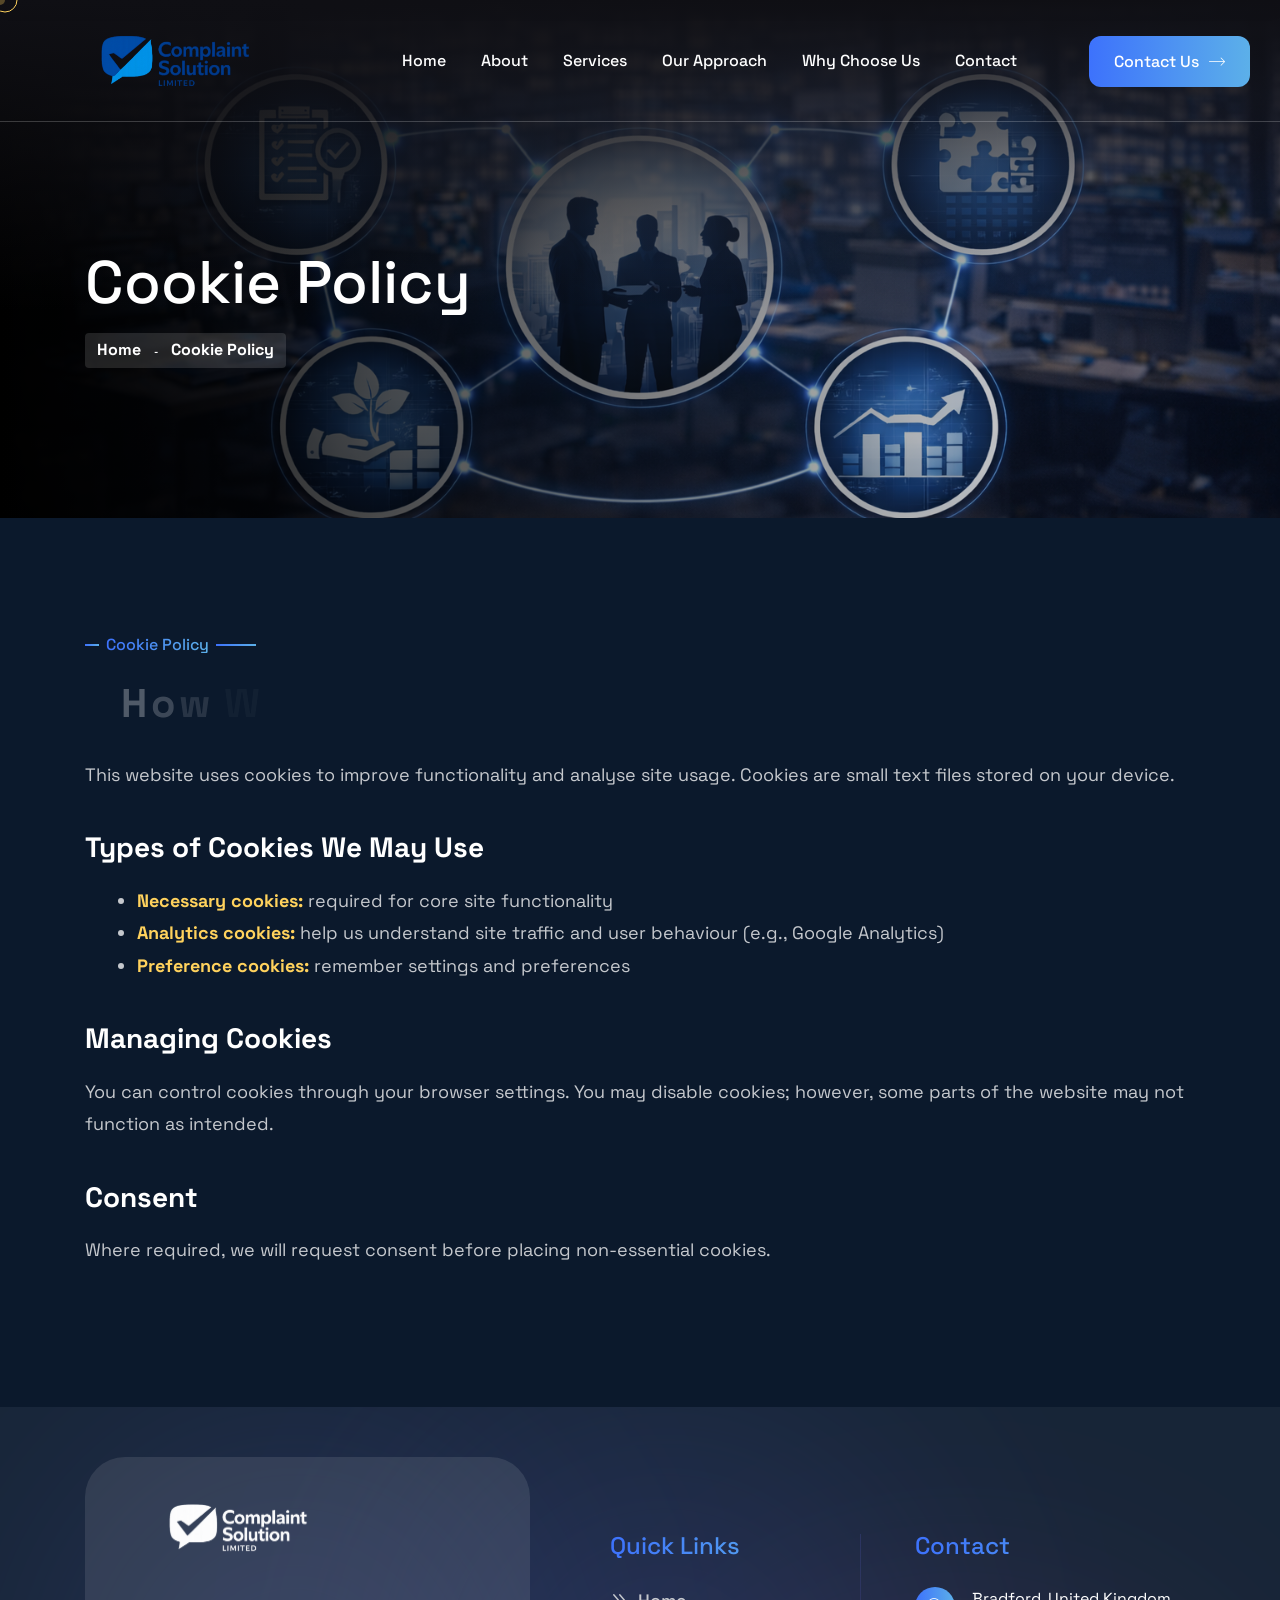
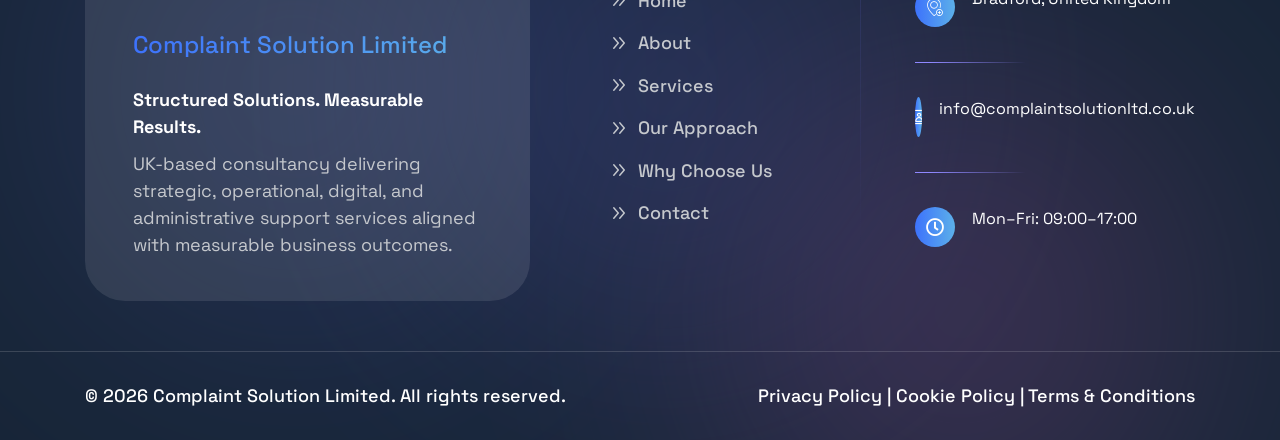
==== commit f776f828: "updated" ====
--- a/techguru-pack/03-deploy/cookie-policy.html
+++ b/techguru-pack/03-deploy/cookie-policy.html
@@ -296,10 +296,10 @@
             </ul><!-- /.mobile-nav__contact -->
             <div class="mobile-nav__top">
                 <div class="mobile-nav__social">
-                    <a href="#" class="fab fa-twitter"></a>
-                    <a href="#" class="fab fa-facebook-square"></a>
-                    <a href="#" class="fab fa-pinterest-p"></a>
-                    <a href="#" class="fab fa-instagram"></a>
+                    <a href="https://twitter.com/" class="fab fa-twitter"></a>
+                    <a href="https://www.facebook.com/" class="fab fa-facebook-square"></a>
+                    <a href="https://www.instagram.com/" class="fab fa-instagram"></a>
+                    <a href="https://www.linkedin.com/" class="fab fa-linkedin"></a>
                 </div><!-- /.mobile-nav__social -->
             </div><!-- /.mobile-nav__top -->
 
--- a/techguru-pack/03-deploy/assets/css/module-css/contact.css
+++ b/techguru-pack/03-deploy/assets/css/module-css/contact.css
@@ -509,7 +509,7 @@
 }
 
 .contact-two__contact-list li .content p {
-    font-size: 20px;
+    font-size: 16px;
     font-weight: 500;
     line-height: 31px;
     color: var(--complaint-white);
